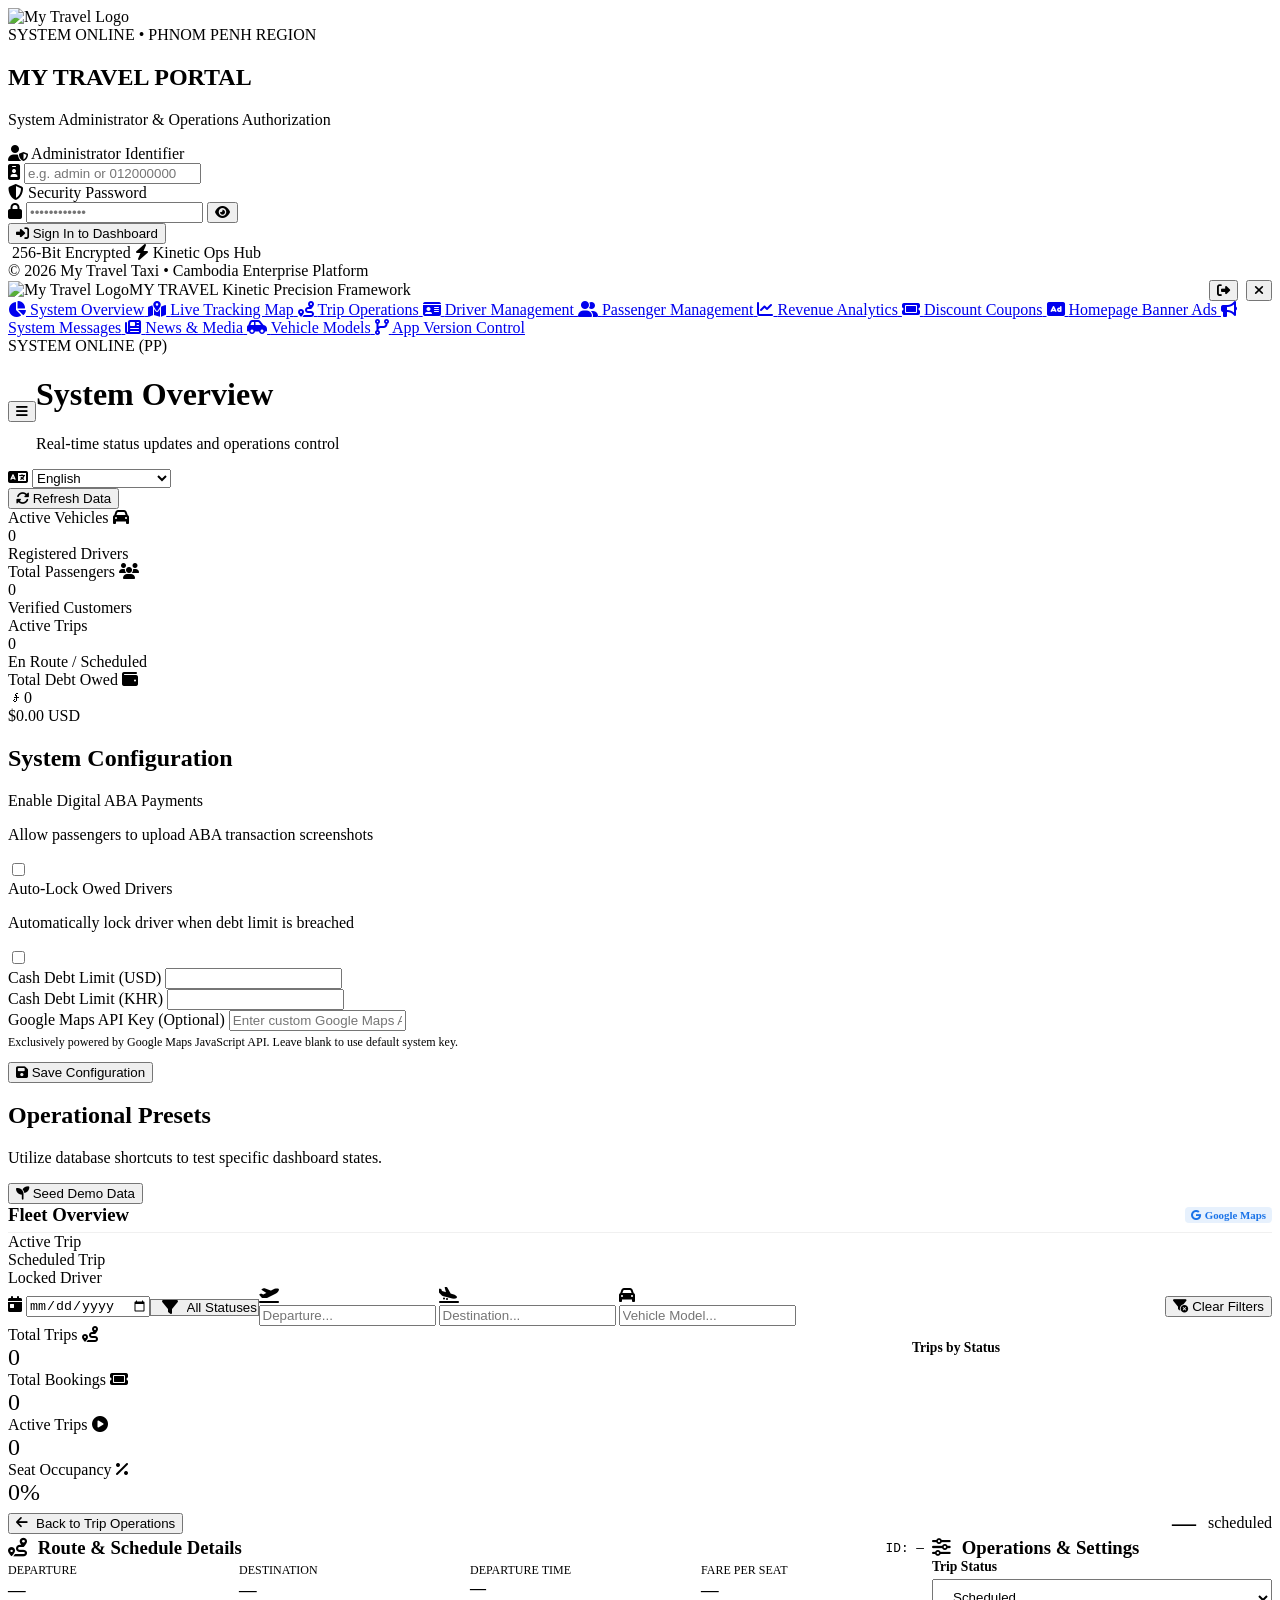
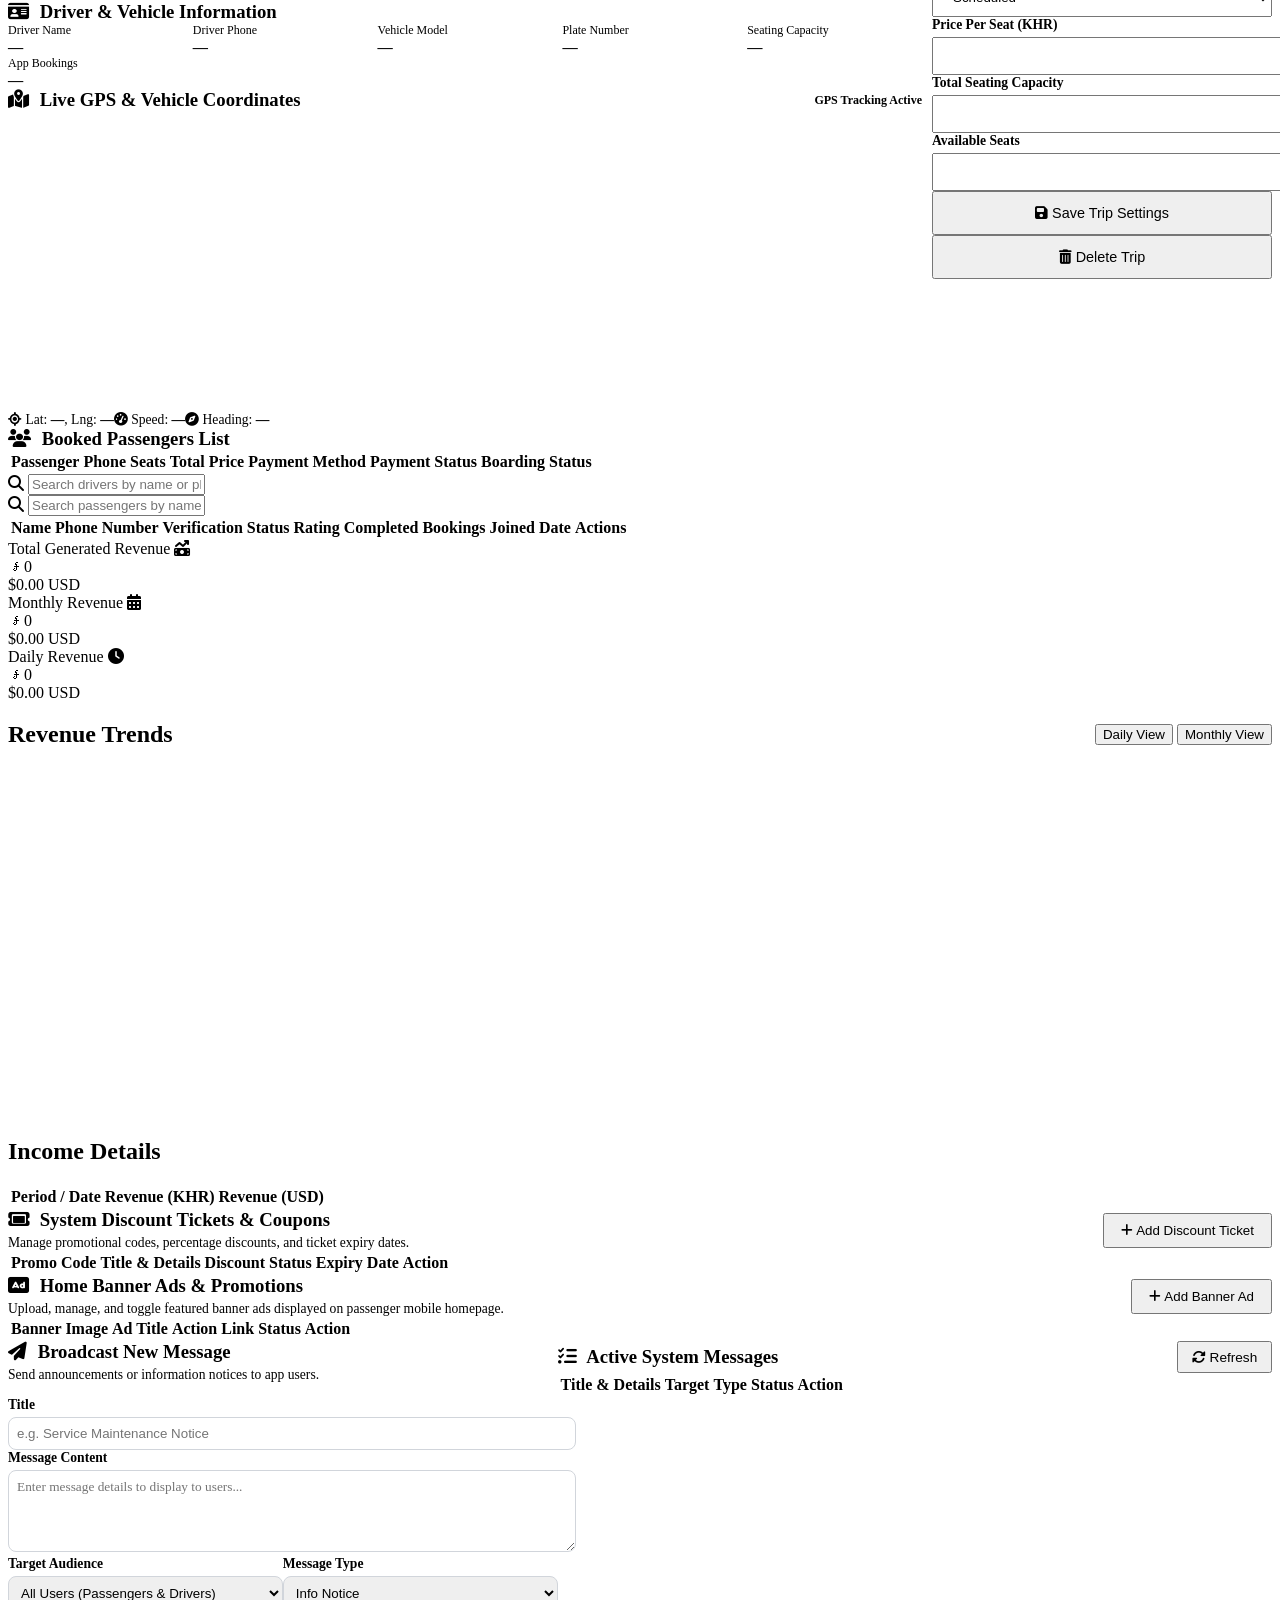
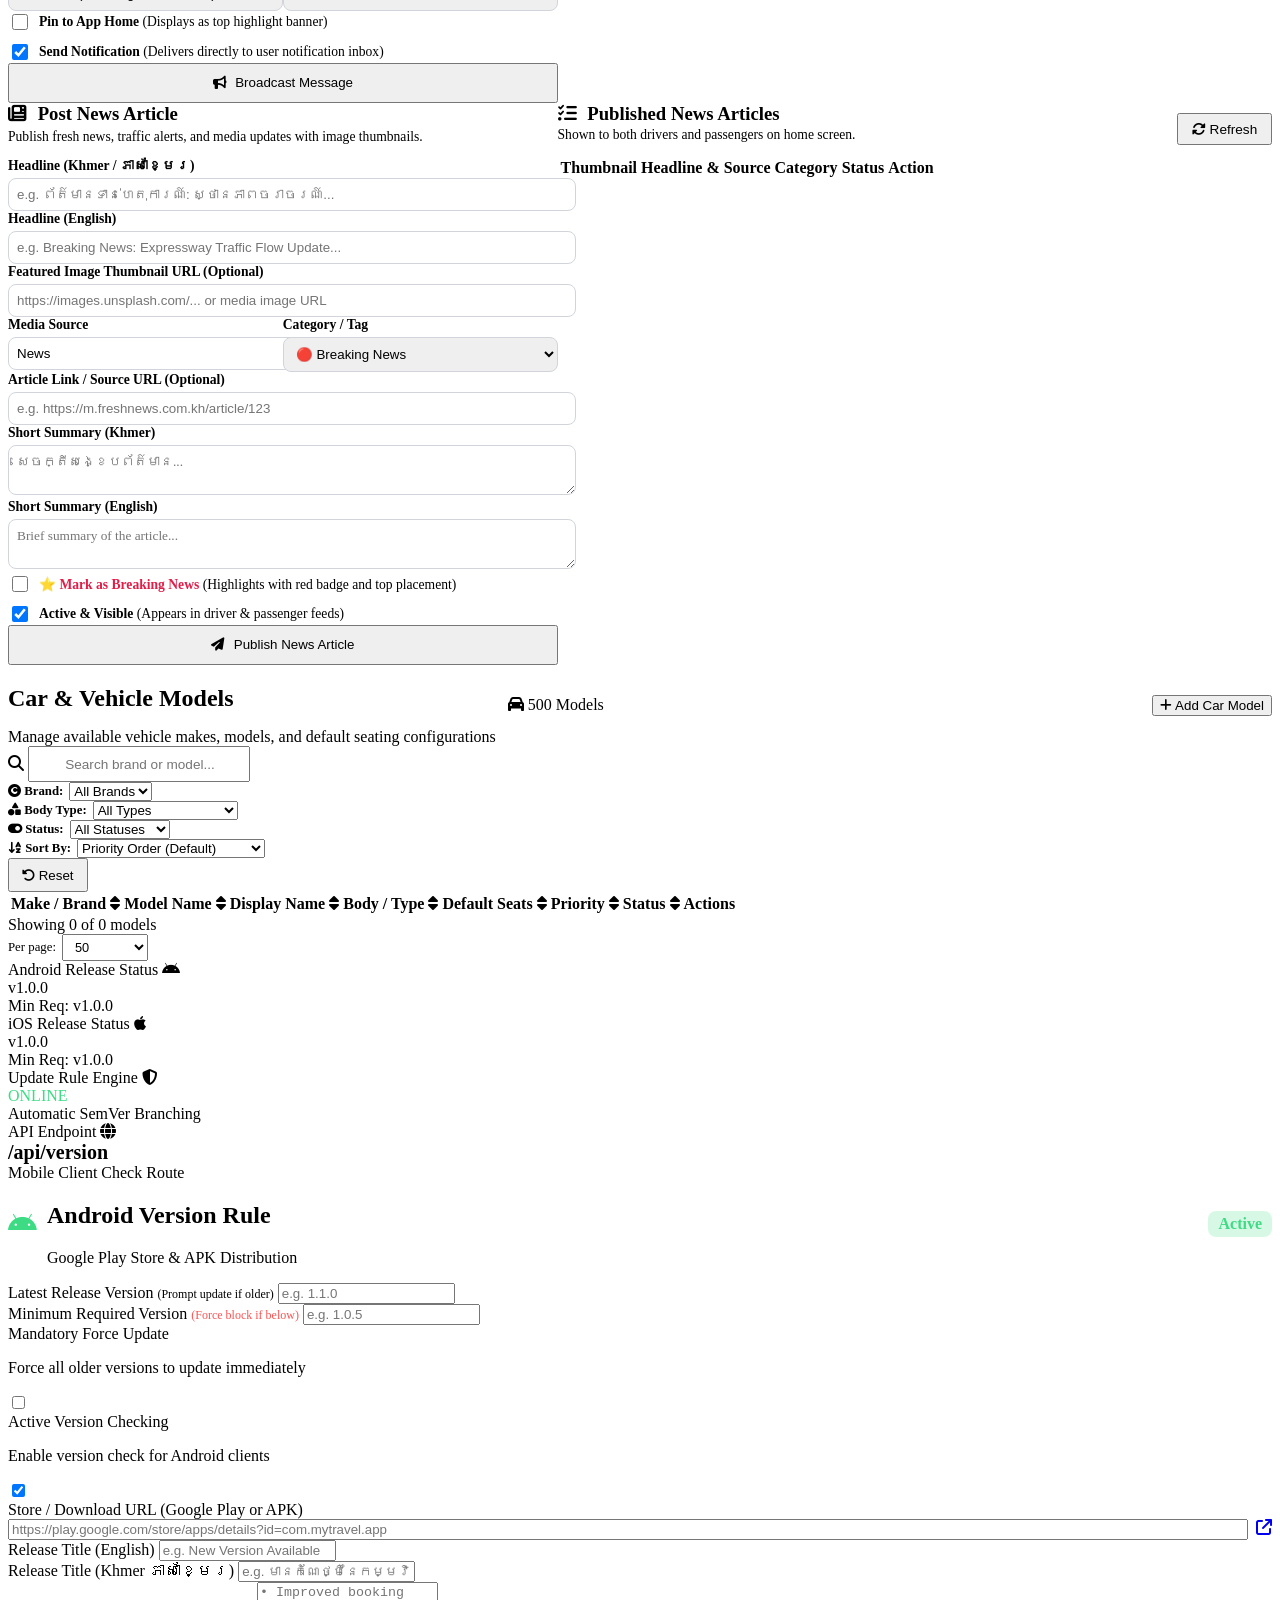
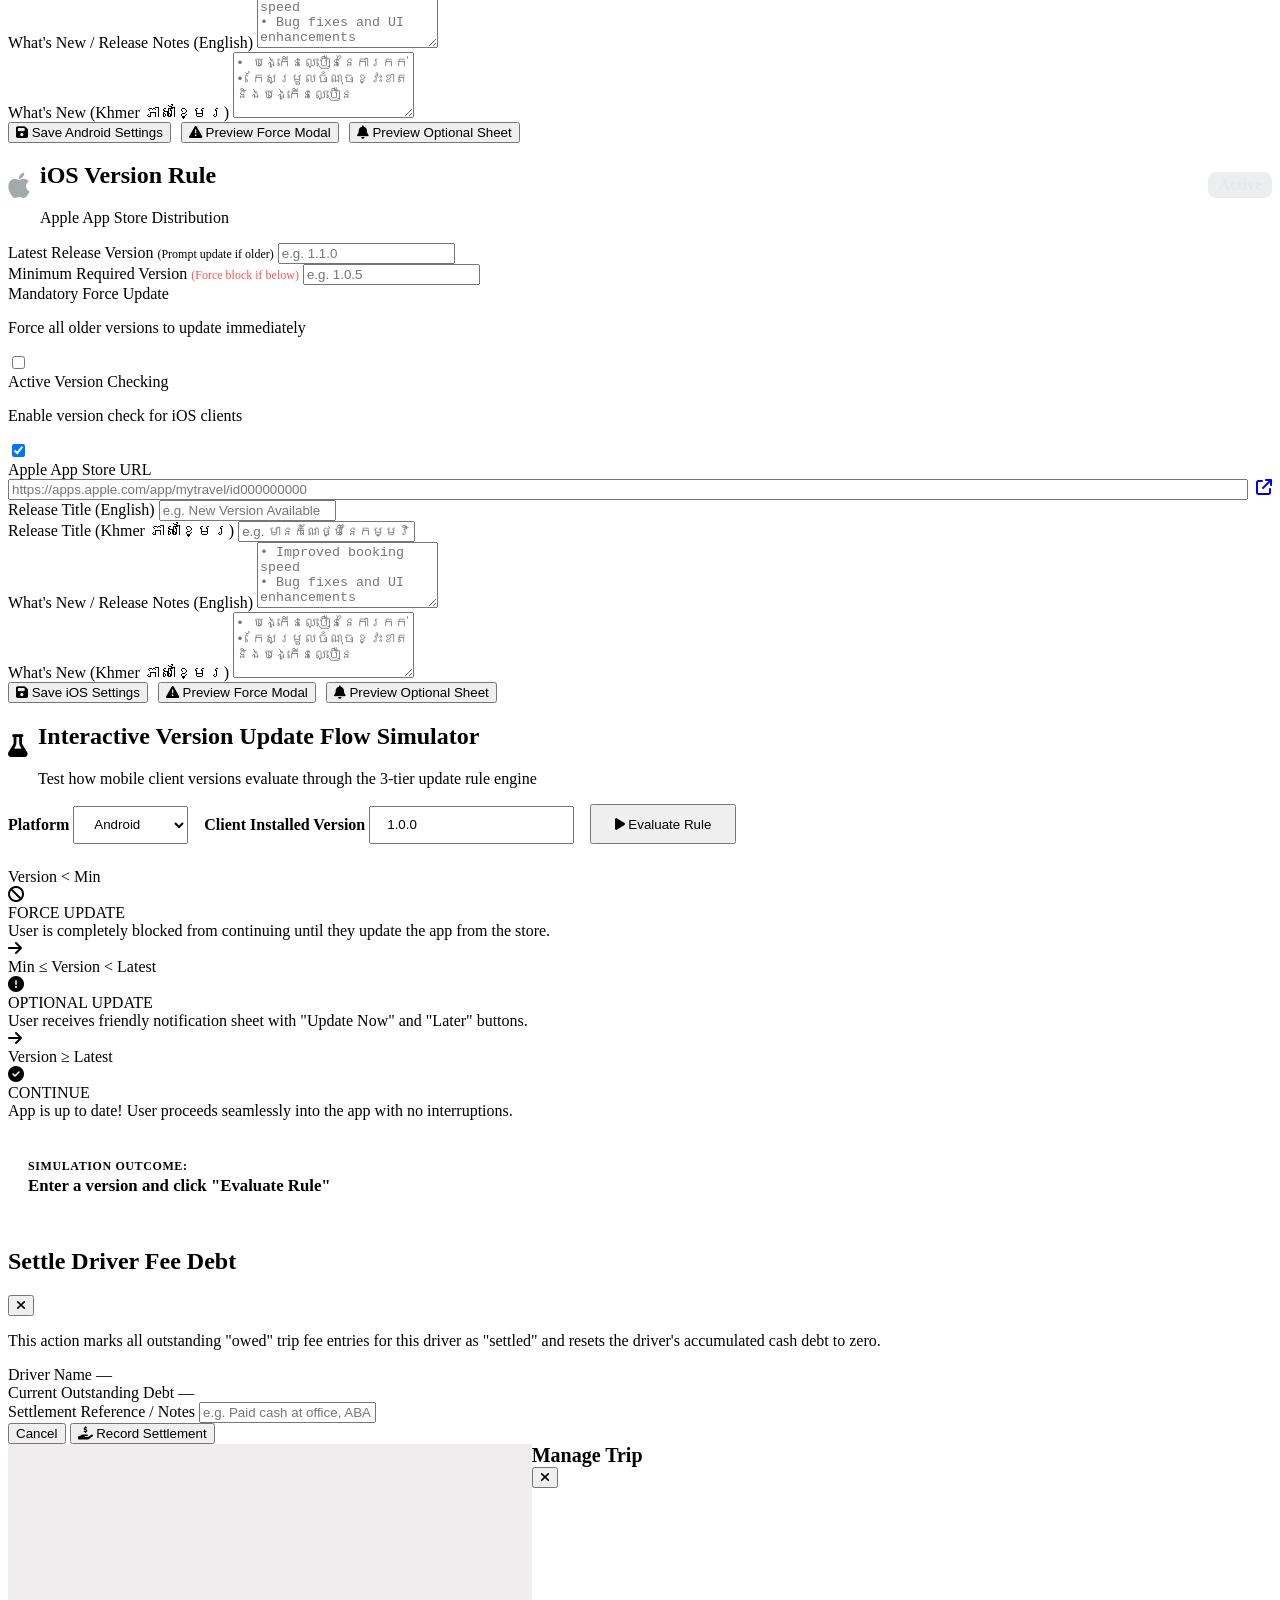
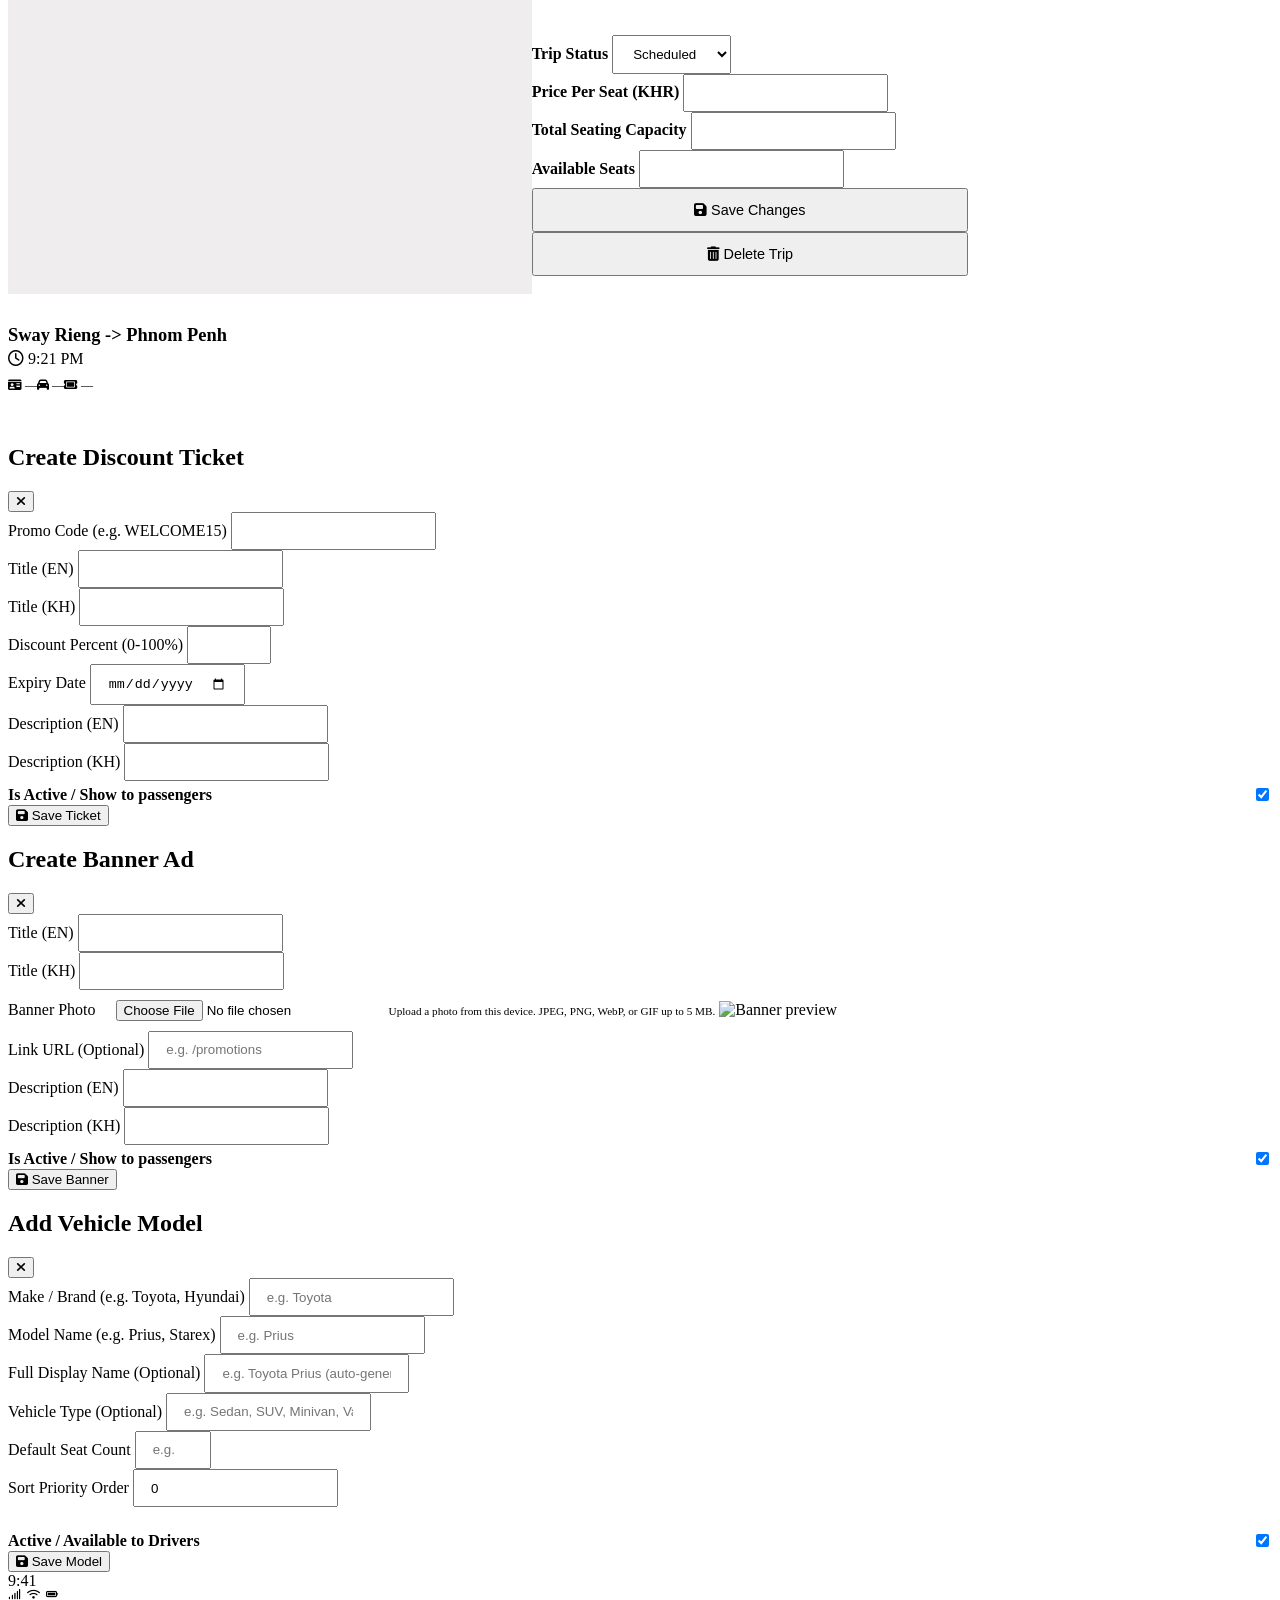
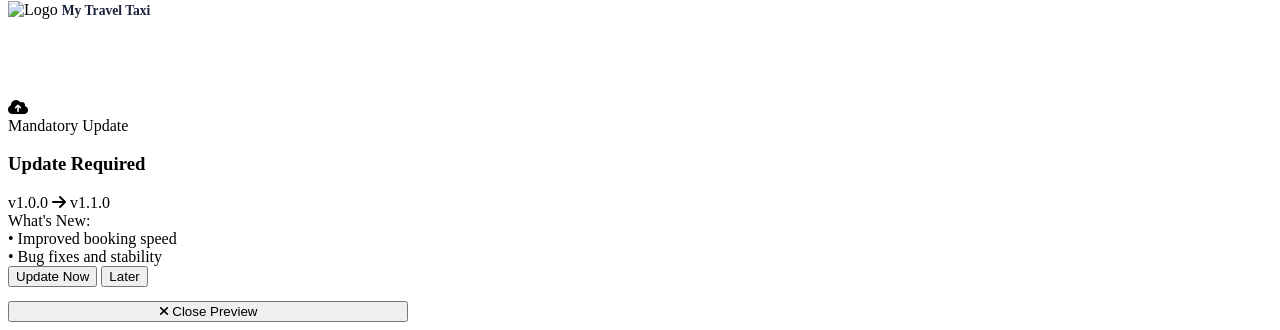
==== app/static/admin/index.html @ 1c46de70 "chore(admin): bump app.js version query to v=2.6 for cache busting" ====
<!DOCTYPE html>
<html lang="en">
<head>
    <meta charset="UTF-8">
    <meta name="viewport" content="width=device-width, initial-scale=1.0">
    <title data-i18n="doc_title">My Travel - Command Dashboard</title>
    <base href="/admin/mytravel/">
    <!-- Google Fonts -->
    <link rel="preconnect" href="https://fonts.googleapis.com">
    <link rel="preconnect" href="https://fonts.gstatic.com" crossorigin>
    <link href="https://fonts.googleapis.com/css2?family=Inter:wght@400;500;600&family=Manrope:wght@600;700;800&display=swap" rel="stylesheet">
    <!-- FontAwesome for Premium Icons -->
    <link rel="stylesheet" href="https://cdnjs.cloudflare.com/ajax/libs/font-awesome/6.4.0/css/all.min.css">
    <!-- Chart.js for High-end Revenue Graphs -->
    <script src="https://cdn.jsdelivr.net/npm/chart.js"></script>
    <!-- Custom CSS -->
    <link rel="stylesheet" href="css/styles.css?v=2.0">
</head>
<body>
    <!-- Admin Authentication Login Modal / Overlay -->
    <div id="admin-login-screen" class="admin-login-overlay">
        <!-- Ambient Glowing Aura Orbs & Grid Background -->
        <div class="login-bg-glow login-glow-1"></div>
        <div class="login-bg-glow login-glow-2"></div>
        <div class="login-bg-grid"></div>

        <div class="admin-login-card">
            <!-- Top Accent Glow Stripe -->
            <div class="login-card-top-accent"></div>

            <div class="admin-login-header">
                <div class="admin-logo-halo">
                    <img src="assets/logo.png" alt="My Travel Logo" class="admin-login-logo">
                </div>
                <div class="login-system-pill">
                    <span class="system-status-pulse"></span>
                    <span class="system-status-text">SYSTEM ONLINE &bull; PHNOM PENH REGION</span>
                </div>
                <h2 class="admin-login-title">MY TRAVEL <span class="accent-gold">PORTAL</span></h2>
                <p class="admin-login-subtitle">System Administrator &amp; Operations Authorization</p>
            </div>

            <form id="admin-login-form" novalidate>
                <div id="admin-login-error" class="admin-login-error" style="display: none;">
                    <i class="fa-solid fa-triangle-exclamation"></i>
                    <span id="admin-login-error-msg"></span>
                </div>

                <div class="login-field-group mb-3">
                    <label for="admin-user-input" class="login-field-label">
                        <i class="fa-solid fa-user-shield"></i> Administrator Identifier
                    </label>
                    <div class="login-input-wrapper">
                        <span class="input-leading-icon"><i class="fa-solid fa-id-badge"></i></span>
                        <input type="text" id="admin-user-input" class="form-control login-input" placeholder="e.g. admin or 012000000" autocomplete="username" required>
                    </div>
                </div>

                <div class="login-field-group mb-4">
                    <label for="admin-pass-input" class="login-field-label">
                        <i class="fa-solid fa-shield-halved"></i> Security Password
                    </label>
                    <div class="login-input-wrapper">
                        <span class="input-leading-icon"><i class="fa-solid fa-lock"></i></span>
                        <input type="password" id="admin-pass-input" class="form-control login-input" placeholder="••••••••••••" autocomplete="current-password" required>
                        <button type="button" class="btn-toggle-password" id="btn-toggle-pass" aria-label="Toggle password visibility" title="Show / Hide Password">
                            <i class="fa-solid fa-eye" id="pass-visibility-icon"></i>
                        </button>
                    </div>
                    <div id="admin-caps-warning" class="caps-lock-warning" style="display: none;">
                        <i class="fa-solid fa-arrow-up-from-bracket"></i> Caps Lock is active
                    </div>
                </div>

                <button type="submit" class="btn btn-admin-login-submit w-100" id="btn-admin-login">
                    <span class="btn-login-content">
                        <i class="fa-solid fa-right-to-bracket"></i>
                        <span>Sign In to Dashboard</span>
                    </span>
                    <span class="btn-login-spinner" style="display: none;">
                        <i class="fa-solid fa-circle-notch fa-spin"></i>
                        <span>Authenticating...</span>
                    </span>
                </button>
            </form>

            <div class="admin-login-footer">
                <div class="login-security-badges">
                    <span class="sec-badge"><i class="fa-solid fa-shield-check"></i> 256-Bit Encrypted</span>
                    <span class="sec-badge"><i class="fa-solid fa-bolt"></i> Kinetic Ops Hub</span>
                </div>
                <div class="login-footer-copy">
                    <span>&copy; 2026 My Travel Taxi</span> &bull; <span>Cambodia Enterprise Platform</span>
                </div>
            </div>
        </div>
    </div>

    <div class="app-layout">
        <aside class="sidebar" id="app-sidebar">
            <div class="sidebar-brand" style="display: flex; align-items: center; justify-content: space-between; width: 100%;">
                <div style="display: flex; align-items: center; gap: var(--spacing-sm);">
                    <img src="assets/logo.png" alt="My Travel Logo" class="brand-logo">
                    <div class="brand-text">
                        <span class="brand-title" data-i18n="brand_title">MY TRAVEL</span>
                        <span class="brand-subtitle" data-i18n="brand_subtitle">Kinetic Precision Framework</span>
                    </div>
                </div>
                <div style="display: flex; align-items: center; gap: 0.5rem;">
                    <button id="btn-admin-logout" class="sidebar-logout-btn" title="Sign Out">
                        <i class="fa-solid fa-right-from-bracket"></i>
                    </button>
                    <button class="sidebar-close-btn" id="btn-close-sidebar" aria-label="Close menu">
                        <i class="fa-solid fa-xmark"></i>
                    </button>
                </div>
            </div>
            
            <nav class="sidebar-nav">
                <a href="#overview" class="nav-item active" data-tab="overview">
                    <i class="fa-solid fa-chart-pie nav-icon"></i>
                    <span data-i18n="nav_overview">System Overview</span>

                </a>
                <a href="#map" class="nav-item" data-tab="map">
                    <i class="fa-solid fa-map-location-dot nav-icon"></i>
                    <span data-i18n="nav_map">Live Tracking Map</span>
                </a>
                <a href="#trips" class="nav-item" data-tab="trips">
                    <i class="fa-solid fa-route nav-icon"></i>
                    <span data-i18n="nav_trips">Trip Operations</span>
                </a>
                <a href="#drivers" class="nav-item" data-tab="drivers">
                    <i class="fa-solid fa-id-card nav-icon"></i>
                    <span data-i18n="nav_drivers">Driver Management</span>
                </a>
                <a href="#passengers" class="nav-item" data-tab="passengers">
                    <i class="fa-solid fa-user-group nav-icon"></i>
                    <span data-i18n="nav_passengers">Passenger Management</span>
                </a>
                <a href="#revenue" class="nav-item" data-tab="revenue">
                    <i class="fa-solid fa-chart-line nav-icon"></i>
                    <span data-i18n="nav_revenue">Revenue Analytics</span>
                </a>
                <a href="#discounts" class="nav-item" data-tab="discounts">
                    <i class="fa-solid fa-ticket nav-icon"></i>
                    <span data-i18n="nav_discounts">Discount Coupons</span>
                </a>
                <a href="#ads" class="nav-item" data-tab="ads">
                    <i class="fa-solid fa-rectangle-ad nav-icon"></i>
                    <span data-i18n="nav_ads">Homepage Banner Ads</span>
                </a>
                <a href="#messages" class="nav-item" data-tab="messages">
                    <i class="fa-solid fa-bullhorn nav-icon"></i>
                    <span data-i18n="nav_messages">System Messages</span>
                </a>
                <a href="#news" class="nav-item" data-tab="news">
                    <i class="fa-solid fa-newspaper nav-icon"></i>
                    <span data-i18n="nav_news">News & Media</span>
                </a>
                <a href="#vehicle-models" class="nav-item" data-tab="vehicle-models">
                    <i class="fa-solid fa-car-side nav-icon"></i>
                    <span data-i18n="nav_vehicle_models">Vehicle Models</span>
                </a>
                <a href="#app-versions" class="nav-item" data-tab="app-versions">
                    <i class="fa-solid fa-code-branch nav-icon"></i>
                    <span data-i18n="nav_app_versions">App Version Control</span>
                </a>
            </nav>

            <div class="sidebar-footer">
                <div class="system-status">
                    <span class="status-indicator online"></span>
                    <span data-i18n="system_online">SYSTEM ONLINE (PP)</span>
                </div>
            </div>
        </aside>

        <!-- Main Content Area -->
        <main class="main-content">
            <!-- Header -->
            <header class="content-header">
                <div class="header-title-area" style="display: flex; align-items: center; gap: var(--spacing-md);">
                    <button id="sidebar-toggle" class="sidebar-toggle-btn" aria-label="Toggle Navigation Menu">
                        <i class="fa-solid fa-bars"></i>
                    </button>
                    <div>
                        <h1 id="page-title" data-i18n="title_overview">System Overview</h1>
                        <p class="header-subtitle" id="page-subtitle" data-i18n="subtitle_overview">Real-time status updates and operations control</p>
                    </div>
                </div>
                <div class="header-actions">
                    <!-- Translate Dropdown -->
                    <div class="lang-selector-wrap">
                        <i class="fa-solid fa-language lang-icon"></i>
                        <select id="lang-select" class="lang-select">
                            <option value="en">English</option>
                            <option value="km">ភាសាខ្មែរ (Khmer)</option>
                        </select>
                    </div>
                    <button class="btn btn-secondary" id="btn-refresh-all">
                        <i class="fa-solid fa-rotate"></i> <span data-i18n="btn_refresh">Refresh Data</span>
                    </button>
                </div>
            </header>

            <!-- Tab: Overview -->
            <section id="tab-overview" class="tab-pane active">
                <div class="kpi-grid">
                    <div class="kpi-card gradient-card">
                        <div class="kpi-card-header">
                            <span class="kpi-label" data-i18n="kpi_active_vehicles">Active Vehicles</span>
                            <i class="fa-solid fa-car kpi-icon"></i>
                        </div>
                        <div class="kpi-value" id="kpi-total-drivers">0</div>
                        <div class="kpi-meta" data-i18n="kpi_registered_drivers">Registered Drivers</div>
                    </div>
                    <div class="kpi-card">
                        <div class="kpi-card-header">
                            <span class="kpi-label" data-i18n="kpi_total_passengers">Total Passengers</span>
                            <i class="fa-solid fa-users kpi-icon"></i>
                        </div>
                        <div class="kpi-value" id="kpi-total-passengers">0</div>
                        <div class="kpi-meta" data-i18n="kpi_verified_customers">Verified Customers</div>
                    </div>
                    <div class="kpi-card">
                        <div class="kpi-card-header">
                            <span class="kpi-label" data-i18n="kpi_active_trips">Active Trips</span>
                            <i class="fa-solid fa-route-highway kpi-icon"></i>
                        </div>
                        <div class="kpi-value" id="kpi-active-trips">0</div>
                        <div class="kpi-meta" data-i18n="kpi_trip_sub">En Route / Scheduled</div>
                    </div>
                    <div class="kpi-card">
                        <div class="kpi-card-header">
                            <span class="kpi-label" data-i18n="kpi_debt_owed">Total Debt Owed</span>
                            <i class="fa-solid fa-wallet kpi-icon"></i>
                        </div>
                        <div class="kpi-value" id="kpi-total-owed">៛0</div>
                        <div class="kpi-meta" id="kpi-total-owed-usd">$0.00 USD</div>
                    </div>
                </div>

                <div class="layout-grid">
                    <!-- Global Configuration Card -->
                    <div class="content-card col-span-2">
                        <div class="card-header">
                            <h2 class="headline-sm" data-i18n="config_title">System Configuration</h2>
                        </div>
                        <form id="settings-form" class="settings-form">
                            <div class="form-row">
                                <div class="form-group toggle-group">
                                    <div class="toggle-label-wrap">
                                        <label for="enable_digital_payment" data-i18n="config_enable_digital">Enable Digital ABA Payments</label>
                                        <p class="input-desc" data-i18n="config_enable_digital_desc">Allow passengers to upload ABA transaction screenshots</p>
                                    </div>
                                    <label class="switch">
                                        <input type="checkbox" id="enable_digital_payment">
                                        <span class="slider round"></span>
                                    </label>
                                </div>
                                <div class="form-group toggle-group">
                                    <div class="toggle-label-wrap">
                                        <label for="auto_lock_on_limit" data-i18n="config_auto_lock">Auto-Lock Owed Drivers</label>
                                        <p class="input-desc" data-i18n="config_auto_lock_desc">Automatically lock driver when debt limit is breached</p>
                                    </div>
                                    <label class="switch">
                                        <input type="checkbox" id="auto_lock_on_limit">
                                        <span class="slider round"></span>
                                    </label>
                                </div>
                            </div>
                            <div class="form-row">
                                <div class="form-group">
                                    <label for="driver_cash_debt_limit_usd" data-i18n="config_limit_usd">Cash Debt Limit (USD)</label>
                                    <input type="number" step="0.5" id="driver_cash_debt_limit_usd" required>
                                </div>
                                <div class="form-group">
                                    <label for="driver_cash_debt_limit_khr" data-i18n="config_limit_khr">Cash Debt Limit (KHR)</label>
                                    <input type="number" id="driver_cash_debt_limit_khr" required>
                                </div>
                            </div>
                            <div class="form-row">
                                <div class="form-group" style="flex: 1;">
                                    <label for="google_maps_api_key">Google Maps API Key (Optional)</label>
                                    <input type="password" id="google_maps_api_key" placeholder="Enter custom Google Maps API key (leave blank to use default)" autocomplete="off">
                                    <p class="input-desc" style="font-size: 0.75rem; color: var(--color-text-secondary); margin-top: 4px;">Exclusively powered by Google Maps JavaScript API. Leave blank to use default system key.</p>
                                </div>
                            </div>
                            <div class="form-actions">
                                <button type="submit" class="btn btn-primary" id="btn-save-settings">
                                    <i class="fa-solid fa-save"></i> <span data-i18n="config_save">Save Configuration</span>
                                </button>
                            </div>
                        </form>
                    </div>

                    <!-- Quick Tools Card -->
                    <div class="content-card">
                        <div class="card-header">
                            <h2 class="headline-sm" data-i18n="preset_title">Operational Presets</h2>
                        </div>
                        <div class="quick-tools-body">
                            <p class="body-md" data-i18n="preset_desc">Utilize database shortcuts to test specific dashboard states.</p>
                            <div class="tool-buttons">
                                <button class="btn btn-preset" id="btn-seed-demo">
                                    <i class="fa-solid fa-seedling"></i> <span data-i18n="preset_btn">Seed Demo Data</span>
                                </button>
                                <div class="preset-status" id="preset-status"></div>
                            </div>
                        </div>
                    </div>
                </div>
            </section>

            <!-- Tab: Live Map -->
            <section id="tab-map" class="tab-pane">
                <div class="map-container-wrap">
                    <div id="fleet-map"></div>
                    <div class="map-overlay">
                        <div style="display: flex; justify-content: space-between; align-items: center; border-bottom: 1px solid rgba(0,0,0,0.06); padding-bottom: 6px;">
                            <h3 data-i18n="map_overview_label" style="margin: 0;">Fleet Overview</h3>
                            <span style="font-size: 0.68rem; font-weight: 700; color: #1a73e8; display: inline-flex; align-items: center; gap: 4px; background: rgba(26,115,232,0.1); padding: 2px 6px; border-radius: 4px;">
                                <i class="fa-brands fa-google"></i> Google Maps
                            </span>
                        </div>
                        <div class="map-legend">
                            <div class="legend-item">
                                <span class="legend-marker marker-active"></span>
                                <span data-i18n="map_active_trip">Active Trip</span>
                            </div>
                            <div class="legend-item">
                                <span class="legend-marker marker-scheduled"></span>
                                <span data-i18n="map_scheduled_trip">Scheduled Trip</span>
                            </div>
                            <div class="legend-item">
                                <span class="legend-marker marker-locked"></span>
                                <span data-i18n="map_locked_driver">Locked Driver</span>
                            </div>
                        </div>
                    </div>
                </div>
            </section>

            <!-- Tab: Trip Operations -->
            <section id="tab-trips" class="tab-pane">
                <!-- Filters Bar -->
                <div class="search-bar-container" style="display: flex; flex-wrap: wrap; gap: var(--spacing-md); align-items: center; background-color: var(--color-surface-lowest); padding: var(--spacing-md); border-radius: var(--radius-xl);">
                    <div class="search-input-wrap" style="max-width: 160px; margin-bottom: 0;">
                        <i class="fa-solid fa-calendar-day search-icon"></i>
                        <input type="date" id="trip-date-filter" class="search-input">
                    </div>
                    <div class="search-input-wrap" style="max-width: 180px; margin-bottom: 0; position: relative;">
                        <select id="trip-status-filter" class="search-input" style="padding-left: 2.2rem; cursor: pointer; -webkit-appearance: none; appearance: none;">
                            <option value="" data-i18n="filter_status_all">All Statuses</option>
                            <option value="scheduled" data-i18n="filter_status_scheduled">Scheduled</option>
                            <option value="active" data-i18n="filter_status_active">Active</option>
                            <option value="completed" data-i18n="filter_status_completed">Completed</option>
                            <option value="cancelled" data-i18n="filter_status_cancelled">Cancelled</option>
                        </select>
                        <i class="fa-solid fa-filter search-icon" style="position: absolute; left: 12px; top: 50%; transform: translateY(-50%); pointer-events: none;"></i>
                    </div>
                    <div class="search-input-wrap custom-select-wrap" style="max-width: 180px; margin-bottom: 0;">
                        <i class="fa-solid fa-plane-departure search-icon"></i>
                        <input type="text" id="trip-departure-filter" class="search-input select-search-input" placeholder="Departure..." data-i18n-placeholder="filter_dep_placeholder" autocomplete="off">
                        <div id="departure-dropdown-list" class="custom-dropdown-list"></div>
                    </div>
                    <div class="search-input-wrap custom-select-wrap" style="max-width: 180px; margin-bottom: 0;">
                        <i class="fa-solid fa-plane-arrival search-icon"></i>
                        <input type="text" id="trip-destination-filter" class="search-input select-search-input" placeholder="Destination..." data-i18n-placeholder="filter_dest_placeholder" autocomplete="off">
                        <div id="destination-dropdown-list" class="custom-dropdown-list"></div>
                    </div>
                    <div class="search-input-wrap" style="max-width: 170px; margin-bottom: 0;">
                        <i class="fa-solid fa-car search-icon"></i>
                        <input type="text" id="trip-vehicle-filter" class="search-input" placeholder="Vehicle Model..." data-i18n-placeholder="filter_vehicle_placeholder">
                    </div>
                    <button class="btn btn-secondary" id="btn-clear-date-filter" style="margin-left: auto;">
                        <i class="fa-solid fa-filter-circle-xmark"></i> <span data-i18n="trip_clear_filter">Clear Filters</span>
                    </button>
                </div>

                <!-- Analysis Summary Area -->
                <div class="trips-analytics-container" style="display: grid; grid-template-columns: 1fr 360px; gap: var(--spacing-md); margin-top: var(--spacing-sm);">
                    <!-- Mini KPI grid -->
                    <div class="kpi-grid" style="grid-template-columns: repeat(2, 1fr); gap: var(--spacing-sm); margin-bottom: 0;">
                        <div class="kpi-card" style="padding: var(--spacing-md);">
                            <div class="kpi-header" style="margin-bottom: var(--spacing-xs);">
                                <span class="kpi-title" data-i18n="kpi_total_trips">Total Trips</span>
                                <i class="fa-solid fa-route kpi-icon" style="font-size: 1rem;"></i>
                            </div>
                            <div class="kpi-value" id="kpi-trips-total" style="font-size: 1.5rem;">0</div>
                        </div>
                        <div class="kpi-card" style="padding: var(--spacing-md);">
                            <div class="kpi-header" style="margin-bottom: var(--spacing-xs);">
                                <span class="kpi-title" data-i18n="kpi_total_bookings">Total Bookings</span>
                                <i class="fa-solid fa-ticket kpi-icon" style="font-size: 1rem;"></i>
                            </div>
                            <div class="kpi-value" id="kpi-trips-bookings" style="font-size: 1.5rem;">0</div>
                        </div>
                        <div class="kpi-card" style="padding: var(--spacing-md);">
                            <div class="kpi-header" style="margin-bottom: var(--spacing-xs);">
                                <span class="kpi-title" data-i18n="kpi_active_trips">Active Trips</span>
                                <i class="fa-solid fa-circle-play kpi-icon" style="color: var(--color-success); font-size: 1rem;"></i>
                            </div>
                            <div class="kpi-value" id="kpi-trips-active" style="font-size: 1.5rem;">0</div>
                        </div>
                        <div class="kpi-card" style="padding: var(--spacing-md);">
                            <div class="kpi-header" style="margin-bottom: var(--spacing-xs);">
                                <span class="kpi-title" data-i18n="kpi_occupancy_rate">Seat Occupancy</span>
                                <i class="fa-solid fa-percent kpi-icon" style="font-size: 1rem;"></i>
                            </div>
                            <div class="kpi-value" id="kpi-trips-occupancy" style="font-size: 1.5rem;">0%</div>
                        </div>
                    </div>
                    <!-- Chart card -->
                    <div class="content-card" style="display: flex; flex-direction: column; justify-content: center; padding: var(--spacing-md);">
                        <div class="card-header" style="padding-bottom: var(--spacing-xs); margin-bottom: var(--spacing-xs);">
                            <h3 class="headline-sm" style="font-size: 0.85rem;" data-i18n="chart_trips_status">Trips by Status</h3>
                        </div>
                        <div style="position: relative; height: 140px; width: 100%;">
                            <canvas id="trips-status-chart"></canvas>
                        </div>
                    </div>
                </div>

                <div class="trips-section-body">
                    <div id="trips-by-day-list" class="trips-by-day-list">
                        <!-- Group blocks dynamically rendered by JS -->
                    </div>
                </div>
            </section>

            <!-- Tab: Dedicated Trip Detail Page View -->
            <section id="tab-trip-detail" class="tab-pane">
                <div class="trip-detail-header-bar" style="display: flex; justify-content: space-between; align-items: center; flex-wrap: wrap; gap: var(--spacing-md); margin-bottom: var(--spacing-md); background: var(--color-surface-lowest); padding: var(--spacing-md); border-radius: var(--radius-xl);">
                    <button class="btn btn-secondary" id="btn-back-to-trips" style="display: flex; align-items: center; gap: 8px;">
                        <i class="fa-solid fa-arrow-left"></i> <span>Back to Trip Operations</span>
                    </button>
                    <div style="display: flex; align-items: center; gap: 12px; flex-wrap: wrap;">
                        <h2 id="page-trip-route-title" class="headline-md" style="margin:0; font-family: var(--font-display); font-weight: 800; color: var(--color-primary);">—</h2>
                        <span id="page-trip-status-badge" class="ticket-status-badge">scheduled</span>
                    </div>
                </div>

                <div class="trip-detail-page-grid" style="display: grid; grid-template-columns: 1fr 340px; gap: var(--spacing-lg); align-items: start;">
                    <!-- Left Main Column: Full Details & Live Map -->
                    <div style="display: flex; flex-direction: column; gap: var(--spacing-md);">
                        
                        <!-- Route & Time Card -->
                        <div class="content-card">
                            <div class="card-header" style="display: flex; justify-content: space-between; align-items: center; margin-bottom: var(--spacing-md);">
                                <h3 class="headline-sm" style="margin: 0; color: var(--color-primary);">
                                    <i class="fa-solid fa-route" style="margin-right: 6px;"></i> Route & Schedule Details
                                </h3>
                                <span id="page-trip-id-badge" style="font-size: 0.8rem; font-family: monospace; background: var(--color-surface-container); padding: 4px 8px; border-radius: 6px; color: var(--color-text-secondary);">ID: —</span>
                            </div>
                            <div class="trip-detail-metrics-row" style="display: grid; grid-template-columns: repeat(auto-fit, minmax(140px, 1fr)); gap: var(--spacing-md);">
                                <div class="metric-box">
                                    <span class="metric-lbl" style="font-size: 0.75rem; color: var(--color-text-secondary); text-transform: uppercase;">Departure</span>
                                    <span class="metric-val" id="page-dep-province" style="font-weight: 800; font-size: 1.1rem; display: block; margin-top: 2px;">—</span>
                                </div>
                                <div class="metric-box">
                                    <span class="metric-lbl" style="font-size: 0.75rem; color: var(--color-text-secondary); text-transform: uppercase;">Destination</span>
                                    <span class="metric-val" id="page-dest-province" style="font-weight: 800; font-size: 1.1rem; display: block; margin-top: 2px;">—</span>
                                </div>
                                <div class="metric-box">
                                    <span class="metric-lbl" style="font-size: 0.75rem; color: var(--color-text-secondary); text-transform: uppercase;">Departure Time</span>
                                    <span class="metric-val" id="page-dep-time" style="font-weight: 800; font-size: 1rem; display: block; margin-top: 2px;">—</span>
                                </div>
                                <div class="metric-box">
                                    <span class="metric-lbl" style="font-size: 0.75rem; color: var(--color-text-secondary); text-transform: uppercase;">Fare Per Seat</span>
                                    <span class="metric-val" id="page-price-per-seat" style="font-weight: 800; font-size: 1.1rem; color: var(--color-primary); display: block; margin-top: 2px;">—</span>
                                </div>
                            </div>
                        </div>

                        <!-- Driver & Vehicle Card -->
                        <div class="content-card">
                            <div class="card-header" style="margin-bottom: var(--spacing-md);">
                                <h3 class="headline-sm" style="margin: 0; color: var(--color-primary);">
                                    <i class="fa-solid fa-id-card" style="margin-right: 6px;"></i> Driver & Vehicle Information
                                </h3>
                            </div>
                            <div class="trip-info-grid" style="display: grid; grid-template-columns: repeat(auto-fit, minmax(180px, 1fr)); gap: var(--spacing-md);">
                                <div class="info-block">
                                    <span class="info-label" style="font-size: 0.75rem; color: var(--color-text-secondary); display: block;">Driver Name</span>
                                    <span class="info-value" id="page-driver-name" style="font-weight: 700; font-size: 0.95rem;">—</span>
                                </div>
                                <div class="info-block">
                                    <span class="info-label" style="font-size: 0.75rem; color: var(--color-text-secondary); display: block;">Driver Phone</span>
                                    <span class="info-value" id="page-driver-phone" style="font-weight: 700; font-size: 0.95rem;">—</span>
                                </div>
                                <div class="info-block">
                                    <span class="info-label" style="font-size: 0.75rem; color: var(--color-text-secondary); display: block;">Vehicle Model</span>
                                    <span class="info-value" id="page-vehicle-model" style="font-weight: 700; font-size: 0.95rem;">—</span>
                                </div>
                                <div class="info-block">
                                    <span class="info-label" style="font-size: 0.75rem; color: var(--color-text-secondary); display: block;">Plate Number</span>
                                    <span class="info-value" id="page-vehicle-plate" style="font-weight: 700; font-size: 0.95rem;">—</span>
                                </div>
                                <div class="info-block">
                                    <span class="info-label" style="font-size: 0.75rem; color: var(--color-text-secondary); display: block;">Seating Capacity</span>
                                    <span class="info-value" id="page-seats-occupancy" style="font-weight: 700; font-size: 0.95rem;">—</span>
                                </div>
                                <div class="info-block">
                                    <span class="info-label" style="font-size: 0.75rem; color: var(--color-text-secondary); display: block;">App Bookings</span>
                                    <span class="info-value" id="page-bookings-count" style="font-weight: 700; font-size: 0.95rem;">—</span>
                                </div>
                            </div>
                        </div>

                        <!-- Live Tracking Map & GPS -->
                        <div class="content-card">
                            <div class="card-header" style="display: flex; justify-content: space-between; align-items: center; margin-bottom: var(--spacing-md);">
                                <h3 class="headline-sm" style="margin: 0; color: var(--color-primary);">
                                    <i class="fa-solid fa-map-location-dot" style="margin-right: 6px;"></i> Live GPS & Vehicle Coordinates
                                </h3>
                                <span class="badge" id="page-gps-status-badge" style="background: var(--color-success-container); color: var(--color-success); font-weight: 700; font-size: 0.75rem; padding: 4px 10px; border-radius: 20px;">GPS Tracking Active</span>
                            </div>
                            <div style="position: relative; height: 300px; width: 100%; border-radius: var(--radius-md); overflow: hidden; margin-bottom: var(--spacing-sm);">
                                <div id="page-trip-detail-map" style="width: 100%; height: 100%;"></div>
                            </div>
                            <div class="gps-telemetry-row" style="display: flex; flex-wrap: wrap; gap: var(--spacing-md); font-size: 0.85rem; color: var(--color-text-secondary); background: var(--color-surface-container-low); padding: var(--spacing-sm) var(--spacing-md); border-radius: var(--radius-md);">
                                <div><i class="fa-solid fa-location-crosshairs"></i> Lat: <strong id="page-gps-lat" style="color: var(--color-text);">—</strong>, Lng: <strong id="page-gps-lng" style="color: var(--color-text);">—</strong></div>
                                <div><i class="fa-solid fa-gauge-high"></i> Speed: <strong id="page-gps-speed" style="color: var(--color-text);">—</strong></div>
                                <div><i class="fa-solid fa-compass"></i> Heading: <strong id="page-gps-heading" style="color: var(--color-text);">—</strong></div>
                            </div>
                        </div>

                        <!-- Passenger Bookings List -->
                        <div class="content-card">
                            <div class="card-header" style="margin-bottom: var(--spacing-md);">
                                <h3 class="headline-sm" style="margin: 0; color: var(--color-primary);">
                                    <i class="fa-solid fa-users" style="margin-right: 6px;"></i> Booked Passengers List
                                </h3>
                            </div>
                            <div class="table-responsive">
                                <table class="data-table">
                                    <thead>
                                        <tr>
                                            <th>Passenger</th>
                                            <th>Phone</th>
                                            <th>Seats</th>
                                            <th>Total Price</th>
                                            <th>Payment Method</th>
                                            <th>Payment Status</th>
                                            <th>Boarding Status</th>
                                        </tr>
                                    </thead>
                                    <tbody id="page-trip-bookings-list">
                                        <!-- Rendered by JS -->
                                    </tbody>
                                </table>
                            </div>
                        </div>

                    </div>

                    <!-- Right Column: Admin Operations & Edit Panel -->
                    <div style="display: flex; flex-direction: column; gap: var(--spacing-md);">
                        
                        <div class="content-card" style="position: sticky; top: 90px;">
                            <div class="card-header" style="margin-bottom: var(--spacing-md);">
                                <h3 class="headline-sm" style="margin: 0; color: var(--color-primary);">
                                    <i class="fa-solid fa-sliders" style="margin-right: 6px;"></i> Operations & Settings
                                </h3>
                            </div>
                            <form id="page-trip-edit-form" style="display: flex; flex-direction: column; gap: var(--spacing-md);">
                                <input type="hidden" id="page-edit-trip-id">

                                <div class="form-group" style="margin-bottom: 0;">
                                    <label for="page-edit-trip-status" style="margin-bottom: 4px; font-weight: 700; display: block; font-size: 0.85rem;">Trip Status</label>
                                    <select id="page-edit-trip-status" class="search-input" style="padding: 0.6rem 1rem; cursor: pointer; width: 100%;">
                                        <option value="scheduled">Scheduled</option>
                                        <option value="active">Active</option>
                                        <option value="completed">Completed</option>
                                        <option value="cancelled">Cancelled</option>
                                    </select>
                                </div>

                                <div class="form-group" style="margin-bottom: 0;">
                                    <label for="page-edit-trip-price" style="margin-bottom: 4px; font-weight: 700; display: block; font-size: 0.85rem;">Price Per Seat (KHR)</label>
                                    <input type="number" id="page-edit-trip-price" class="search-input" style="padding: 0.6rem 1rem; width: 100%;" required>
                                </div>

                                <div class="form-group" style="margin-bottom: 0;">
                                    <label for="page-edit-trip-total-seats" style="margin-bottom: 4px; font-weight: 700; display: block; font-size: 0.85rem;">Total Seating Capacity</label>
                                    <input type="number" id="page-edit-trip-total-seats" class="search-input" style="padding: 0.6rem 1rem; width: 100%;" required>
                                </div>

                                <div class="form-group" style="margin-bottom: 0;">
                                    <label for="page-edit-trip-avail-seats" style="margin-bottom: 4px; font-weight: 700; display: block; font-size: 0.85rem;">Available Seats</label>
                                    <input type="number" id="page-edit-trip-avail-seats" class="search-input" style="padding: 0.6rem 1rem; width: 100%;" required>
                                </div>

                                <div style="display: flex; flex-direction: column; gap: var(--spacing-xs); margin-top: var(--spacing-sm);">
                                    <button type="submit" class="btn btn-primary" style="width: 100%; padding: 0.75rem 1rem; font-size: 0.9rem;">
                                        <i class="fa-solid fa-save"></i> Save Trip Settings
                                    </button>
                                    <button type="button" class="btn btn-danger" id="page-btn-delete-trip" style="width: 100%; padding: 0.75rem 1rem; font-size: 0.9rem;">
                                        <i class="fa-solid fa-trash-can"></i> Delete Trip
                                    </button>
                                </div>
                            </form>
                        </div>

                    </div>
                </div>
            </section>

            <!-- Tab: Drivers -->
            <section id="tab-drivers" class="tab-pane">
                <div class="search-bar-container">
                    <div class="search-input-wrap">
                        <i class="fa-solid fa-magnifying-glass search-icon"></i>
                        <input type="text" id="search-drivers" class="search-input" placeholder="Search drivers by name or phone..." data-i18n-placeholder="search_drivers_placeholder">
                    </div>
                </div>

                <div class="drivers-grid" id="drivers-list">
                    <!-- Cards dynamically rendered by JS -->
                </div>
                <div class="pagination-container" id="drivers-pagination"></div>
            </section>

            <!-- Tab: Passengers -->
            <section id="tab-passengers" class="tab-pane">
                <div class="search-bar-container">
                    <div class="search-input-wrap">
                        <i class="fa-solid fa-magnifying-glass search-icon"></i>
                        <input type="text" id="search-passengers" class="search-input" placeholder="Search passengers by name or phone..." data-i18n-placeholder="search_passengers_placeholder">
                    </div>
                </div>

                <div class="passengers-list-wrap">
                    <table class="data-table">
                        <thead>
                            <tr>
                                <th data-i18n="table_name">Name</th>
                                <th data-i18n="table_phone">Phone Number</th>
                                <th data-i18n="table_verification">Verification Status</th>
                                <th data-i18n="table_rating">Rating</th>
                                <th data-i18n="table_bookings">Completed Bookings</th>
                                <th data-i18n="table_joined">Joined Date</th>
                                <th class="text-right" data-i18n="table_actions">Actions</th>
                            </tr>
                        </thead>
                        <tbody id="passengers-list">
                            <!-- Rows dynamically rendered by JS -->
                        </tbody>
                    </table>
                </div>
                <div class="pagination-container" id="passengers-pagination"></div>
            </section>

            <!-- Tab: Revenue Analytics -->
            <section id="tab-revenue" class="tab-pane">
                <!-- Mini KPIs -->
                <div class="kpi-grid">
                    <div class="kpi-card gradient-card">
                        <div class="kpi-card-header">
                            <span class="kpi-label" data-i18n="kpi_debt_owed">Total Generated Revenue</span>
                            <i class="fa-solid fa-money-bill-trend-up kpi-icon"></i>
                        </div>
                        <div class="kpi-value" id="kpi-rev-total">៛0</div>
                        <div class="kpi-meta" id="kpi-rev-total-usd">$0.00 USD</div>
                    </div>
                    <div class="kpi-card">
                        <div class="kpi-card-header">
                            <span class="kpi-label" data-i18n="kpi_monthly_revenue">Monthly Revenue</span>
                            <i class="fa-solid fa-calendar-days kpi-icon"></i>
                        </div>
                        <div class="kpi-value" id="kpi-rev-month">៛0</div>
                        <div class="kpi-meta" id="kpi-rev-month-usd">$0.00 USD</div>
                    </div>
                    <div class="kpi-card">
                        <div class="kpi-card-header">
                            <span class="kpi-label" data-i18n="kpi_daily_revenue">Daily Revenue</span>
                            <i class="fa-solid fa-clock kpi-icon"></i>
                        </div>
                        <div class="kpi-value" id="kpi-rev-today">៛0</div>
                        <div class="kpi-meta" id="kpi-rev-today-usd">$0.00 USD</div>
                    </div>
                </div>

                <!-- Chart Card -->
                <div class="content-card">
                    <div class="card-header" style="display: flex; justify-content: space-between; align-items: center;">
                        <h2 class="headline-sm" data-i18n="title_revenue">Revenue Trends</h2>
                        <div class="header-actions" style="gap: 5px;">
                            <button class="btn btn-chip success active" id="btn-chart-daily" data-i18n="chart_toggle_daily">Daily View</button>
                            <button class="btn btn-chip secondary" id="btn-chart-monthly" data-i18n="chart_toggle_monthly">Monthly View</button>
                        </div>
                    </div>
                    <div style="position: relative; height: 350px; width: 100%;">
                        <canvas id="revenue-chart"></canvas>
                    </div>
                </div>

                <!-- Data Grid Split -->
                <div class="layout-grid">
                    <div class="content-card col-span-2">
                        <div class="card-header">
                            <h2 class="headline-sm" data-i18n="nav_revenue">Income Details</h2>
                        </div>
                        <div class="passengers-list-wrap" style="max-height: 300px; overflow-y: auto;">
                            <table class="data-table">
                                <thead>
                                    <tr>
                                        <th data-i18n="table_period">Period / Date</th>
                                        <th class="text-right" data-i18n="table_revenue_khr">Revenue (KHR)</th>
                                        <th class="text-right" data-i18n="table_revenue_usd">Revenue (USD)</th>
                                    </tr>
                                </thead>
                                <tbody id="revenue-table-body">
                                    <!-- Rows populated by JS -->
                                </tbody>
                            </table>
                        </div>
                    </div>
                </div>
            </section>

            <!-- Tab: Discount Coupons -->
            <section id="tab-discounts" class="tab-pane">
                <div class="content-card" style="padding: var(--spacing-lg);">
                    <div style="display: flex; justify-content: space-between; align-items: center; margin-bottom: var(--spacing-md); flex-wrap: wrap; gap: var(--spacing-md);">
                        <div>
                            <h3 style="font-family: var(--font-display); font-weight:800; color: var(--color-primary); margin:0;">
                                <i class="fa-solid fa-ticket" style="margin-right: 6px;"></i> System Discount Tickets & Coupons
                            </h3>
                            <p style="margin: 4px 0 0 0; font-size: 0.85rem; color: var(--color-text-secondary);">Manage promotional codes, percentage discounts, and ticket expiry dates.</p>
                        </div>
                        <button class="btn btn-primary" id="btn-add-discount" style="padding: 0.5rem 1rem;">
                            <i class="fa-solid fa-plus"></i> Add Discount Ticket
                        </button>
                    </div>
                    
                    <div class="table-responsive" style="max-height: 600px; overflow-y: auto;">
                        <table class="data-table">
                            <thead>
                                <tr>
                                    <th>Promo Code</th>
                                    <th>Title & Details</th>
                                    <th>Discount</th>
                                    <th>Status</th>
                                    <th>Expiry Date</th>
                                    <th class="text-right">Action</th>
                                </tr>
                            </thead>
                            <tbody id="discounts-table-body">
                                <!-- Populated by JS -->
                            </tbody>
                        </table>
                    </div>
                </div>
            </section>

            <!-- Tab: Homepage Banner Ads -->
            <section id="tab-ads" class="tab-pane">
                <div class="content-card" style="padding: var(--spacing-lg);">
                    <div style="display: flex; justify-content: space-between; align-items: center; margin-bottom: var(--spacing-md); flex-wrap: wrap; gap: var(--spacing-md);">
                        <div>
                            <h3 style="font-family: var(--font-display); font-weight:800; color: var(--color-primary); margin:0;">
                                <i class="fa-solid fa-rectangle-ad" style="margin-right: 6px;"></i> Home Banner Ads & Promotions
                            </h3>
                            <p style="margin: 4px 0 0 0; font-size: 0.85rem; color: var(--color-text-secondary);">Upload, manage, and toggle featured banner ads displayed on passenger mobile homepage.</p>
                        </div>
                        <button class="btn btn-primary" id="btn-add-ad" style="padding: 0.5rem 1rem;">
                            <i class="fa-solid fa-plus"></i> Add Banner Ad
                        </button>
                    </div>
                    
                    <div class="table-responsive" style="max-height: 600px; overflow-y: auto;">
                        <table class="data-table">
                            <thead>
                                <tr>
                                    <th>Banner Image</th>
                                    <th>Ad Title</th>
                                    <th>Action Link</th>
                                    <th>Status</th>
                                    <th class="text-right">Action</th>
                                </tr>
                            </thead>
                            <tbody id="ads-table-body">
                                <!-- Populated by JS -->
                            </tbody>
                        </table>
                    </div>
                </div>
            </section>

            <!-- System Messages & Announcements Broadcast Tab -->
            <section id="tab-messages" class="tab-pane">
                <div style="display: grid; grid-template-columns: 1fr 1.3fr; gap: var(--spacing-lg); align-items: start;">
                    
                    <!-- Left Column: Create & Broadcast System Message Form -->
                    <div class="content-card" style="padding: var(--spacing-lg);">
                        <div style="margin-bottom: var(--spacing-md);">
                            <h3 style="font-family: var(--font-display); font-weight:800; color: var(--color-primary); margin:0;">
                                <i class="fa-solid fa-paper-plane" style="margin-right: 6px;"></i> Broadcast New Message
                            </h3>
                            <p style="font-size: 0.85rem; color: var(--color-text-secondary); margin-top: 4px;">Send announcements or information notices to app users.</p>
                        </div>
                        
                        <form id="form-create-message">
                            <div style="margin-bottom: var(--spacing-sm);">
                                <label style="display: block; font-size: 0.85rem; font-weight: 600; margin-bottom: 4px;">Title</label>
                                <input type="text" id="msg-title" class="form-control" placeholder="e.g. Service Maintenance Notice" required style="width: 100%; padding: 0.5rem; border-radius: 8px; border: 1px solid #d1d5db;">
                            </div>
                            
                            <div style="margin-bottom: var(--spacing-sm);">
                                <label style="display: block; font-size: 0.85rem; font-weight: 600; margin-bottom: 4px;">Message Content</label>
                                <textarea id="msg-body" class="form-control" rows="4" placeholder="Enter message details to display to users..." required style="width: 100%; padding: 0.5rem; border-radius: 8px; border: 1px solid #d1d5db; font-family: inherit;"></textarea>
                            </div>
                            
                            <div style="display: grid; grid-template-columns: 1fr 1fr; gap: var(--spacing-sm); margin-bottom: var(--spacing-sm);">
                                <div>
                                    <label style="display: block; font-size: 0.85rem; font-weight: 600; margin-bottom: 4px;">Target Audience</label>
                                    <select id="msg-target" class="form-control" style="width: 100%; padding: 0.5rem; border-radius: 8px; border: 1px solid #d1d5db;">
                                        <option value="all">All Users (Passengers & Drivers)</option>
                                        <option value="driver">Drivers Only</option>
                                        <option value="passenger">Passengers Only</option>
                                    </select>
                                </div>
                                <div>
                                    <label style="display: block; font-size: 0.85rem; font-weight: 600; margin-bottom: 4px;">Message Type</label>
                                    <select id="msg-type" class="form-control" style="width: 100%; padding: 0.5rem; border-radius: 8px; border: 1px solid #d1d5db;">
                                        <option value="info">Info Notice</option>
                                        <option value="warning">Warning Alert</option>
                                        <option value="announcement">Announcement</option>
                                        <option value="maintenance">Maintenance Notice</option>
                                    </select>
                                </div>
                            </div>
                            
                            <div style="margin-bottom: var(--spacing-md); display: flex; flex-direction: column; gap: 8px;">
                                <label style="display: flex; align-items: center; gap: 8px; font-size: 0.85rem; cursor: pointer;">
                                    <input type="checkbox" id="msg-pinned" style="width: 16px; height: 16px;">
                                    <span><strong>Pin to App Home</strong> (Displays as top highlight banner)</span>
                                </label>
                                <label style="display: flex; align-items: center; gap: 8px; font-size: 0.85rem; cursor: pointer;">
                                    <input type="checkbox" id="msg-broadcast" style="width: 16px; height: 16px;" checked>
                                    <span><strong>Send Notification</strong> (Delivers directly to user notification inbox)</span>
                                </label>
                            </div>
                            
                            <button type="submit" class="btn btn-primary" style="width: 100%; padding: 0.65rem;">
                                <i class="fa-solid fa-bullhorn" style="margin-right: 6px;"></i> Broadcast Message
                            </button>
                        </form>
                    </div>
                    
                    <!-- Right Column: System Messages List Table -->
                    <div class="content-card" style="padding: var(--spacing-lg);">
                        <div style="display: flex; justify-content: space-between; align-items: center; margin-bottom: var(--spacing-md);">
                            <h3 style="font-family: var(--font-display); font-weight:800; color: var(--color-primary); margin:0;">
                                <i class="fa-solid fa-list-check" style="margin-right: 6px;"></i> Active System Messages
                            </h3>
                            <button class="btn btn-secondary" id="btn-refresh-messages" style="padding: 0.4rem 0.8rem; font-size: 0.85rem;">
                                <i class="fa-solid fa-rotate"></i> Refresh
                            </button>
                        </div>
                        
                        <div class="table-responsive" style="max-height: 520px; overflow-y: auto;">
                            <table class="data-table">
                                <thead>
                                    <tr>
                                        <th>Title & Details</th>
                                        <th>Target</th>
                                        <th>Type</th>
                                        <th>Status</th>
                                        <th class="text-right">Action</th>
                                    </tr>
                                </thead>
                                <tbody id="messages-table-body">
                                    <!-- Populated by JS -->
                                </tbody>
                            </table>
                        </div>
                    </div>
                    
                </div>
            </section>

            <!-- News & Media Articles Tab -->
            <section id="tab-news" class="tab-pane">
                <div style="display: grid; grid-template-columns: 1fr 1.3fr; gap: var(--spacing-lg); align-items: start;">
                    
                    <!-- Left Column: Post News & Media Form -->
                    <div class="content-card" style="padding: var(--spacing-lg);">
                        <div style="margin-bottom: var(--spacing-md);">
                            <h3 style="font-family: var(--font-display); font-weight:800; color: var(--color-primary); margin:0;">
                                <i class="fa-solid fa-newspaper" style="margin-right: 6px;"></i> <span data-i18n="news_post_title">Post News Article</span>
                            </h3>
                            <p style="font-size: 0.85rem; color: var(--color-text-secondary); margin-top: 4px;" data-i18n="news_post_desc">Publish fresh news, traffic alerts, and media updates with image thumbnails.</p>
                        </div>
                        
                        <form id="form-create-news">
                            <div style="margin-bottom: var(--spacing-sm);">
                                <label style="display: block; font-size: 0.85rem; font-weight: 600; margin-bottom: 4px;">Headline (Khmer / ភាសាខ្មែរ)</label>
                                <input type="text" id="news-title-kh" class="form-control" placeholder="e.g. ព័ត៌មានទាន់ហេតុការណ៍: ស្ថានភាពចរាចរណ៍..." style="width: 100%; padding: 0.5rem; border-radius: 8px; border: 1px solid #d1d5db;">
                            </div>

                            <div style="margin-bottom: var(--spacing-sm);">
                                <label style="display: block; font-size: 0.85rem; font-weight: 600; margin-bottom: 4px;">Headline (English)</label>
                                <input type="text" id="news-title" class="form-control" placeholder="e.g. Breaking News: Expressway Traffic Flow Update..." style="width: 100%; padding: 0.5rem; border-radius: 8px; border: 1px solid #d1d5db;">
                            </div>

                            <div style="margin-bottom: var(--spacing-sm);">
                                <label style="display: block; font-size: 0.85rem; font-weight: 600; margin-bottom: 4px;">Featured Image Thumbnail URL (Optional)</label>
                                <input type="url" id="news-image-url" class="form-control" placeholder="https://images.unsplash.com/... or media image URL" style="width: 100%; padding: 0.5rem; border-radius: 8px; border: 1px solid #d1d5db;">
                                <div id="news-img-preview-container" style="margin-top: 6px; display: none;">
                                    <img id="news-image-preview" src="" alt="Thumbnail Preview" style="width: 100%; max-height: 140px; object-fit: cover; border-radius: 8px; border: 1px solid #e5e7eb;">
                                </div>
                            </div>

                            <div style="display: grid; grid-template-columns: 1fr 1fr; gap: var(--spacing-sm); margin-bottom: var(--spacing-sm);">
                                <div>
                                    <label style="display: block; font-size: 0.85rem; font-weight: 600; margin-bottom: 4px;">Media Source</label>
                                    <input type="text" id="news-source-name" class="form-control" value="News" placeholder="Source name (e.g. Media, Khmer Times, etc.)" style="width: 100%; padding: 0.5rem; border-radius: 8px; border: 1px solid #d1d5db;">
                                </div>
                                <div>
                                    <label style="display: block; font-size: 0.85rem; font-weight: 600; margin-bottom: 4px;">Category / Tag</label>
                                    <select id="news-category" class="form-control" style="width: 100%; padding: 0.5rem; border-radius: 8px; border: 1px solid #d1d5db;">
                                        <option value="Breaking News">🔴 Breaking News</option>
                                        <option value="Traffic & Transit">🚗 Traffic & Transit</option>
                                        <option value="National">🇰🇭 National</option>
                                        <option value="Tourism & Travel">✈️ Tourism & Travel</option>
                                        <option value="Safety Alert">⚠️ Safety Alert</option>
                                    </select>
                                </div>
                            </div>

                            <div style="margin-bottom: var(--spacing-sm);">
                                <label style="display: block; font-size: 0.85rem; font-weight: 600; margin-bottom: 4px;">Article Link / Source URL (Optional)</label>
                                <input type="url" id="news-source-url" class="form-control" placeholder="e.g. https://m.freshnews.com.kh/article/123" style="width: 100%; padding: 0.5rem; border-radius: 8px; border: 1px solid #d1d5db;">
                            </div>
                            
                            <div style="margin-bottom: var(--spacing-sm);">
                                <label style="display: block; font-size: 0.85rem; font-weight: 600; margin-bottom: 4px;">Short Summary (Khmer)</label>
                                <textarea id="news-summary-kh" class="form-control" rows="2" placeholder="សេចក្តីសង្ខេបព័ត៌មាន..." style="width: 100%; padding: 0.5rem; border-radius: 8px; border: 1px solid #d1d5db; font-family: inherit;"></textarea>
                            </div>

                            <div style="margin-bottom: var(--spacing-sm);">
                                <label style="display: block; font-size: 0.85rem; font-weight: 600; margin-bottom: 4px;">Short Summary (English)</label>
                                <textarea id="news-summary" class="form-control" rows="2" placeholder="Brief summary of the article..." style="width: 100%; padding: 0.5rem; border-radius: 8px; border: 1px solid #d1d5db; font-family: inherit;"></textarea>
                            </div>
                            
                            <div style="margin-bottom: var(--spacing-md); display: flex; flex-direction: column; gap: 8px;">
                                <label style="display: flex; align-items: center; gap: 8px; font-size: 0.85rem; cursor: pointer;">
                                    <input type="checkbox" id="news-is-breaking" style="width: 16px; height: 16px;">
                                    <span><strong style="color: #e11d48;">⭐ Mark as Breaking News</strong> (Highlights with red badge and top placement)</span>
                                </label>
                                <label style="display: flex; align-items: center; gap: 8px; font-size: 0.85rem; cursor: pointer;">
                                    <input type="checkbox" id="news-is-active" style="width: 16px; height: 16px;" checked>
                                    <span><strong>Active & Visible</strong> (Appears in driver & passenger feeds)</span>
                                </label>
                            </div>
                            
                            <button type="submit" class="btn btn-primary" style="width: 100%; padding: 0.65rem;">
                                <i class="fa-solid fa-paper-plane" style="margin-right: 6px;"></i> <span data-i18n="btn_post_news">Publish News Article</span>
                            </button>
                        </form>
                    </div>
                    
                    <!-- Right Column: Published News & Media Table -->
                    <div class="content-card" style="padding: var(--spacing-lg);">
                        <div style="display: flex; justify-content: space-between; align-items: center; margin-bottom: var(--spacing-md); flex-wrap: wrap; gap: 8px;">
                            <div>
                                <h3 style="font-family: var(--font-display); font-weight:800; color: var(--color-primary); margin:0;">
                                    <i class="fa-solid fa-list-check" style="margin-right: 6px;"></i> <span data-i18n="news_feed_title">Published News Articles</span>
                                </h3>
                                <p style="font-size: 0.85rem; color: var(--color-text-secondary); margin-top: 2px;">Shown to both drivers and passengers on home screen.</p>
                            </div>
                            <button class="btn btn-secondary" id="btn-refresh-news" style="padding: 0.4rem 0.8rem; font-size: 0.85rem;">
                                <i class="fa-solid fa-rotate"></i> Refresh
                            </button>
                        </div>
                        
                        <div class="table-responsive" style="max-height: 560px; overflow-y: auto;">
                            <table class="data-table">
                                <thead>
                                    <tr>
                                        <th>Thumbnail</th>
                                        <th>Headline & Source</th>
                                        <th>Category</th>
                                        <th>Status</th>
                                        <th class="text-right">Action</th>
                                    </tr>
                                </thead>
                                <tbody id="news-table-body">
                                    <!-- Populated by JS -->
                                </tbody>
                            </table>
                        </div>
                    </div>
                    
                </div>
            </section>

            <!-- Tab: Vehicle Models -->
            <section id="tab-vehicle-models" class="tab-pane">
                <div class="content-card" style="padding: var(--spacing-lg);">
                    <div style="display: flex; justify-content: space-between; align-items: center; margin-bottom: var(--spacing-md); flex-wrap: wrap; gap: var(--spacing-md);">
                        <div style="display: flex; align-items: center; gap: 12px; flex-wrap: wrap;">
                            <div>
                                <h2 class="headline-sm" data-i18n="title_vehicle_models" style="margin-bottom: 2px;">Car & Vehicle Models</h2>
                                <p class="header-subtitle" data-i18n="subtitle_vehicle_models" style="margin-bottom: 0;">Manage available vehicle makes, models, and default seating configurations</p>
                            </div>
                            <span id="vm-count-badge" class="vm-count-chip">
                                <i class="fa-solid fa-car"></i> <span id="vm-count-text">500 Models</span>
                            </span>
                        </div>
                        <div style="display: flex; gap: 10px; align-items: center;">
                            <button class="btn btn-primary" id="btn-add-vehicle-model">
                                <i class="fa-solid fa-plus"></i> <span data-i18n="btn_add_vehicle_model">Add Car Model</span>
                            </button>
                        </div>
                    </div>

                    <!-- Enhanced Filter Toolbar -->
                    <div class="vm-filter-toolbar">
                        <div class="search-input-wrap" style="flex: 1; min-width: 220px; max-width: 320px; margin-bottom: 0;">
                            <i class="fa-solid fa-magnifying-glass search-icon"></i>
                            <input type="text" id="search-vehicle-models" class="search-input" placeholder="Search brand or model..." style="padding: 0.55rem 0.8rem 0.55rem 2.2rem; font-size: 0.85rem;">
                        </div>

                        <!-- Brand Filter -->
                        <div style="display: flex; align-items: center; gap: 6px;">
                            <label for="filter-vm-brand" style="font-size: 0.8rem; font-weight: 700; color: var(--color-on-surface-variant); white-space: nowrap;"><i class="fa-solid fa-copyright"></i> Brand:</label>
                            <select id="filter-vm-brand" class="vm-filter-select">
                                <option value="">All Brands</option>
                            </select>
                        </div>

                        <!-- Vehicle Type Filter -->
                        <div style="display: flex; align-items: center; gap: 6px;">
                            <label for="filter-vm-type" style="font-size: 0.8rem; font-weight: 700; color: var(--color-on-surface-variant); white-space: nowrap;"><i class="fa-solid fa-shapes"></i> Body Type:</label>
                            <select id="filter-vm-type" class="vm-filter-select">
                                <option value="">All Types</option>
                                <option value="Sedan">Sedan</option>
                                <option value="SUV">SUV</option>
                                <option value="MPV">MPV / Minivan</option>
                                <option value="Van">Van / Minibus</option>
                                <option value="Bus">Bus</option>
                                <option value="Electric">Electric / EV</option>
                                <option value="Hybrid">Hybrid / PHEV</option>
                                <option value="Pickup">Pickup</option>
                                <option value="Hatchback">Hatchback / City Car</option>
                            </select>
                        </div>

                        <!-- Status Filter -->
                        <div style="display: flex; align-items: center; gap: 6px;">
                            <label for="filter-vm-status" style="font-size: 0.8rem; font-weight: 700; color: var(--color-on-surface-variant); white-space: nowrap;"><i class="fa-solid fa-toggle-on"></i> Status:</label>
                            <select id="filter-vm-status" class="vm-filter-select">
                                <option value="">All Statuses</option>
                                <option value="active">Active Only</option>
                                <option value="inactive">Inactive Only</option>
                            </select>
                        </div>

                        <!-- Quick Sort Dropdown -->
                        <div style="display: flex; align-items: center; gap: 6px;">
                            <label for="sort-vm-select" style="font-size: 0.8rem; font-weight: 700; color: var(--color-on-surface-variant); white-space: nowrap;"><i class="fa-solid fa-arrow-down-a-z"></i> Sort By:</label>
                            <select id="sort-vm-select" class="vm-filter-select">
                                <option value="priority-asc">Priority Order (Default)</option>
                                <option value="model-asc">Model Name (A → Z)</option>
                                <option value="model-desc">Model Name (Z → A)</option>
                                <option value="brand-asc">Make / Brand (A → Z)</option>
                                <option value="brand-desc">Make / Brand (Z → A)</option>
                                <option value="seats-desc">Default Seats (High → Low)</option>
                                <option value="seats-asc">Default Seats (Low → High)</option>
                                <option value="type-asc">Body Type (A → Z)</option>
                                <option value="status-desc">Status (Active First)</option>
                            </select>
                        </div>

                        <button class="btn btn-secondary btn-sm" id="btn-clear-vm-filters" title="Reset all filters" style="padding: 0.45rem 0.75rem;">
                            <i class="fa-solid fa-rotate-left"></i> Reset
                        </button>
                    </div>

                    <div class="table-responsive">
                        <table class="data-table">
                            <thead>
                                <tr>
                                    <th class="sortable-th" data-sort-col="brand" title="Sort by Brand">
                                        <div class="th-content">
                                            <span data-i18n="table_brand">Make / Brand</span>
                                            <i class="fa-solid fa-sort sort-icon" id="sort-icon-brand"></i>
                                        </div>
                                    </th>
                                    <th class="sortable-th" data-sort-col="model_name" title="Sort by Model Name">
                                        <div class="th-content">
                                            <span data-i18n="table_model_name">Model Name</span>
                                            <i class="fa-solid fa-sort sort-icon" id="sort-icon-model_name"></i>
                                        </div>
                                    </th>
                                    <th class="sortable-th" data-sort-col="display_name" title="Sort by Full Display Name">
                                        <div class="th-content">
                                            <span data-i18n="table_display_name">Display Name</span>
                                            <i class="fa-solid fa-sort sort-icon" id="sort-icon-display_name"></i>
                                        </div>
                                    </th>
                                    <th class="sortable-th" data-sort-col="vehicle_type" title="Sort by Body / Type">
                                        <div class="th-content">
                                            <span data-i18n="table_vehicle_type">Body / Type</span>
                                            <i class="fa-solid fa-sort sort-icon" id="sort-icon-vehicle_type"></i>
                                        </div>
                                    </th>
                                    <th class="sortable-th" data-sort-col="seat_count" title="Sort by Default Seats">
                                        <div class="th-content">
                                            <span data-i18n="table_seat_count">Default Seats</span>
                                            <i class="fa-solid fa-sort sort-icon" id="sort-icon-seat_count"></i>
                                        </div>
                                    </th>
                                    <th class="sortable-th" data-sort-col="sort_order" title="Sort by Sort Priority">
                                        <div class="th-content">
                                            <span>Priority</span>
                                            <i class="fa-solid fa-sort sort-icon" id="sort-icon-sort_order"></i>
                                        </div>
                                    </th>
                                    <th class="sortable-th" data-sort-col="is_active" title="Sort by Active Status">
                                        <div class="th-content">
                                            <span data-i18n="table_status">Status</span>
                                            <i class="fa-solid fa-sort sort-icon" id="sort-icon-is_active"></i>
                                        </div>
                                    </th>
                                    <th class="text-right" data-i18n="table_actions">Actions</th>
                                </tr>
                            </thead>
                            <tbody id="vehicle-models-table-body">
                                <!-- Populated dynamically by JS -->
                            </tbody>
                        </table>
                    </div>

                    <!-- Pagination Bar -->
                    <div class="data-pagination" id="vm-pagination-bar">
                        <div id="vm-pagination-info">Showing 0 of 0 models</div>
                        <div style="display: flex; align-items: center; gap: 12px;">
                            <div style="display: flex; align-items: center; gap: 6px;">
                                <label for="vm-page-size-select" style="font-size: 0.8rem;">Per page:</label>
                                <select id="vm-page-size-select" class="vm-filter-select" style="padding: 0.25rem 0.5rem; font-size: 0.8rem;">
                                    <option value="25">25</option>
                                    <option value="50" selected>50</option>
                                    <option value="100">100</option>
                                    <option value="250">250</option>
                                    <option value="500">All (500)</option>
                                </select>
                            </div>
                            <div class="pagination-controls" id="vm-pagination-controls">
                                <!-- Generated by JS -->
                            </div>
                        </div>
                    </div>
                </div>
            </section>

            <!-- Tab: App Version Control -->
            <section id="tab-app-versions" class="tab-pane">
                <!-- KPI Status Bar -->
                <div class="kpi-grid">
                    <div class="kpi-card gradient-card">
                        <div class="kpi-card-header">
                            <span class="kpi-label">Android Release Status</span>
                            <i class="fa-brands fa-android kpi-icon"></i>
                        </div>
                        <div class="kpi-value" id="kpi-android-version">v1.0.0</div>
                        <div class="kpi-meta" id="kpi-android-min">Min Req: v1.0.0</div>
                    </div>
                    <div class="kpi-card">
                        <div class="kpi-card-header">
                            <span class="kpi-label">iOS Release Status</span>
                            <i class="fa-brands fa-apple kpi-icon"></i>
                        </div>
                        <div class="kpi-value" id="kpi-ios-version">v1.0.0</div>
                        <div class="kpi-meta" id="kpi-ios-min">Min Req: v1.0.0</div>
                    </div>
                    <div class="kpi-card">
                        <div class="kpi-card-header">
                            <span class="kpi-label">Update Rule Engine</span>
                            <i class="fa-solid fa-shield-halved kpi-icon"></i>
                        </div>
                        <div class="kpi-value" id="kpi-engine-status" style="color: #3DDC84;">ONLINE</div>
                        <div class="kpi-meta">Automatic SemVer Branching</div>
                    </div>
                    <div class="kpi-card">
                        <div class="kpi-card-header">
                            <span class="kpi-label">API Endpoint</span>
                            <i class="fa-solid fa-globe kpi-icon"></i>
                        </div>
                        <div class="kpi-value" style="font-size: 1.25rem; font-weight: 700;">/api/version</div>
                        <div class="kpi-meta">Mobile Client Check Route</div>
                    </div>
                </div>

                <!-- Platform Settings Grid -->
                <div class="layout-grid" style="grid-template-columns: 1fr 1fr; gap: var(--spacing-lg);">
                    <!-- Android Config Card -->
                    <div class="content-card">
                        <div class="card-header" style="display: flex; align-items: center; justify-content: space-between;">
                            <div style="display: flex; align-items: center; gap: 10px;">
                                <i class="fa-brands fa-android" style="font-size: 1.6rem; color: #3DDC84;"></i>
                                <div>
                                    <h2 class="headline-sm">Android Version Rule</h2>
                                    <p class="body-sm" style="color: var(--color-text-secondary); margin: 0;">Google Play Store &amp; APK Distribution</p>
                                </div>
                            </div>
                            <span class="badge" id="badge-android-status" style="background: rgba(61, 220, 132, 0.2); color: #3DDC84; font-weight: 700; padding: 4px 10px; border-radius: 8px;">Active</span>
                        </div>
                        <form id="form-version-android" class="settings-form" style="margin-top: 1rem;">
                            <div class="form-row">
                                <div class="form-group">
                                    <label for="android-latest-version">Latest Release Version <span style="color: var(--color-primary); font-size: 0.75rem;">(Prompt update if older)</span></label>
                                    <input type="text" id="android-latest-version" class="search-input" placeholder="e.g. 1.1.0" required>
                                </div>
                                <div class="form-group">
                                    <label for="android-min-version">Minimum Required Version <span style="color: #ff5252; font-size: 0.75rem;">(Force block if below)</span></label>
                                    <input type="text" id="android-min-version" class="search-input" placeholder="e.g. 1.0.5" required>
                                </div>
                            </div>
                            <div class="form-row">
                                <div class="form-group toggle-group">
                                    <div class="toggle-label-wrap">
                                        <label for="android-force-update">Mandatory Force Update</label>
                                        <p class="input-desc">Force all older versions to update immediately</p>
                                    </div>
                                    <label class="switch">
                                        <input type="checkbox" id="android-force-update">
                                        <span class="slider round"></span>
                                    </label>
                                </div>
                                <div class="form-group toggle-group">
                                    <div class="toggle-label-wrap">
                                        <label for="android-is-active">Active Version Checking</label>
                                        <p class="input-desc">Enable version check for Android clients</p>
                                    </div>
                                    <label class="switch">
                                        <input type="checkbox" id="android-is-active" checked>
                                        <span class="slider round"></span>
                                    </label>
                                </div>
                            </div>
                            <div class="form-group">
                                <label for="android-update-url">Store / Download URL (Google Play or APK)</label>
                                <div style="display: flex; gap: 8px;">
                                    <input type="url" id="android-update-url" class="search-input" placeholder="https://play.google.com/store/apps/details?id=com.mytravel.app" required style="flex-grow: 1;">
                                    <a id="btn-test-url-android" href="https://play.google.com/store/apps/details?id=com.mytravel.app" target="_blank" class="btn btn-secondary" title="Test URL"><i class="fa-solid fa-arrow-up-right-from-square"></i></a>
                                </div>
                            </div>
                            <div class="form-row">
                                <div class="form-group">
                                    <label for="android-title-en">Release Title (English)</label>
                                    <input type="text" id="android-title-en" class="search-input" placeholder="e.g. New Version Available">
                                </div>
                                <div class="form-group">
                                    <label for="android-title-km">Release Title (Khmer ភាសាខ្មែរ)</label>
                                    <input type="text" id="android-title-km" class="search-input" placeholder="e.g. មានកំណែថ្មីនៃកម្មវិធី">
                                </div>
                            </div>
                            <div class="form-row">
                                <div class="form-group">
                                    <label for="android-notes-en">What's New / Release Notes (English)</label>
                                    <textarea id="android-notes-en" class="search-input" rows="4" placeholder="• Improved booking speed&#10;• Bug fixes and UI enhancements"></textarea>
                                </div>
                                <div class="form-group">
                                    <label for="android-notes-km">What's New (Khmer ភាសាខ្មែរ)</label>
                                    <textarea id="android-notes-km" class="search-input" rows="4" placeholder="• បង្កើនល្បឿននៃការកក់&#10;• កែសម្រួលចំណុចខ្វះខាត និងបង្កើនល្បឿន"></textarea>
                                </div>
                            </div>
                            <div class="form-actions" style="display: flex; gap: 10px; flex-wrap: wrap;">
                                <button type="submit" class="btn btn-primary" id="btn-save-android">
                                    <i class="fa-solid fa-floppy-disk"></i> <span>Save Android Settings</span>
                                </button>
                                <button type="button" class="btn btn-secondary btn-preview-ui" data-platform="android" data-type="force">
                                    <i class="fa-solid fa-triangle-exclamation"></i> <span>Preview Force Modal</span>
                                </button>
                                <button type="button" class="btn btn-secondary btn-preview-ui" data-platform="android" data-type="optional">
                                    <i class="fa-solid fa-bell"></i> <span>Preview Optional Sheet</span>
                                </button>
                            </div>
                        </form>
                    </div>

                    <!-- iOS Config Card -->
                    <div class="content-card">
                        <div class="card-header" style="display: flex; align-items: center; justify-content: space-between;">
                            <div style="display: flex; align-items: center; gap: 10px;">
                                <i class="fa-brands fa-apple" style="font-size: 1.8rem; color: #A2AAAD;"></i>
                                <div>
                                    <h2 class="headline-sm">iOS Version Rule</h2>
                                    <p class="body-sm" style="color: var(--color-text-secondary); margin: 0;">Apple App Store Distribution</p>
                                </div>
                            </div>
                            <span class="badge" id="badge-ios-status" style="background: rgba(162, 170, 173, 0.2); color: #E5E9EC; font-weight: 700; padding: 4px 10px; border-radius: 8px;">Active</span>
                        </div>
                        <form id="form-version-ios" class="settings-form" style="margin-top: 1rem;">
                            <div class="form-row">
                                <div class="form-group">
                                    <label for="ios-latest-version">Latest Release Version <span style="color: var(--color-primary); font-size: 0.75rem;">(Prompt update if older)</span></label>
                                    <input type="text" id="ios-latest-version" class="search-input" placeholder="e.g. 1.1.0" required>
                                </div>
                                <div class="form-group">
                                    <label for="ios-min-version">Minimum Required Version <span style="color: #ff5252; font-size: 0.75rem;">(Force block if below)</span></label>
                                    <input type="text" id="ios-min-version" class="search-input" placeholder="e.g. 1.0.5" required>
                                </div>
                            </div>
                            <div class="form-row">
                                <div class="form-group toggle-group">
                                    <div class="toggle-label-wrap">
                                        <label for="ios-force-update">Mandatory Force Update</label>
                                        <p class="input-desc">Force all older versions to update immediately</p>
                                    </div>
                                    <label class="switch">
                                        <input type="checkbox" id="ios-force-update">
                                        <span class="slider round"></span>
                                    </label>
                                </div>
                                <div class="form-group toggle-group">
                                    <div class="toggle-label-wrap">
                                        <label for="ios-is-active">Active Version Checking</label>
                                        <p class="input-desc">Enable version check for iOS clients</p>
                                    </div>
                                    <label class="switch">
                                        <input type="checkbox" id="ios-is-active" checked>
                                        <span class="slider round"></span>
                                    </label>
                                </div>
                            </div>
                            <div class="form-group">
                                <label for="ios-update-url">Apple App Store URL</label>
                                <div style="display: flex; gap: 8px;">
                                    <input type="url" id="ios-update-url" class="search-input" placeholder="https://apps.apple.com/app/mytravel/id000000000" required style="flex-grow: 1;">
                                    <a id="btn-test-url-ios" href="https://apps.apple.com/app/mytravel/id000000000" target="_blank" class="btn btn-secondary" title="Test URL"><i class="fa-solid fa-arrow-up-right-from-square"></i></a>
                                </div>
                            </div>
                            <div class="form-row">
                                <div class="form-group">
                                    <label for="ios-title-en">Release Title (English)</label>
                                    <input type="text" id="ios-title-en" class="search-input" placeholder="e.g. New Version Available">
                                </div>
                                <div class="form-group">
                                    <label for="ios-title-km">Release Title (Khmer ភាសាខ្មែរ)</label>
                                    <input type="text" id="ios-title-km" class="search-input" placeholder="e.g. មានកំណែថ្មីនៃកម្មវិធី">
                                </div>
                            </div>
                            <div class="form-row">
                                <div class="form-group">
                                    <label for="ios-notes-en">What's New / Release Notes (English)</label>
                                    <textarea id="ios-notes-en" class="search-input" rows="4" placeholder="• Improved booking speed&#10;• Bug fixes and UI enhancements"></textarea>
                                </div>
                                <div class="form-group">
                                    <label for="ios-notes-km">What's New (Khmer ភាសាខ្មែរ)</label>
                                    <textarea id="ios-notes-km" class="search-input" rows="4" placeholder="• បង្កើនល្បឿននៃការកក់&#10;• កែសម្រួលចំណុចខ្វះខាត និងបង្កើនល្បឿន"></textarea>
                                </div>
                            </div>
                            <div class="form-actions" style="display: flex; gap: 10px; flex-wrap: wrap;">
                                <button type="submit" class="btn btn-primary" id="btn-save-ios">
                                    <i class="fa-solid fa-floppy-disk"></i> <span>Save iOS Settings</span>
                                </button>
                                <button type="button" class="btn btn-secondary btn-preview-ui" data-platform="ios" data-type="force">
                                    <i class="fa-solid fa-triangle-exclamation"></i> <span>Preview Force Modal</span>
                                </button>
                                <button type="button" class="btn btn-secondary btn-preview-ui" data-platform="ios" data-type="optional">
                                    <i class="fa-solid fa-bell"></i> <span>Preview Optional Sheet</span>
                                </button>
                            </div>
                        </form>
                    </div>
                </div>

                <!-- Interactive Version Logic Simulator -->
                <div class="content-card" style="margin-top: var(--spacing-lg);">
                    <div class="card-header">
                        <div style="display: flex; align-items: center; gap: 10px;">
                            <i class="fa-solid fa-flask" style="font-size: 1.4rem; color: var(--color-primary);"></i>
                            <div>
                                <h2 class="headline-sm">Interactive Version Update Flow Simulator</h2>
                                <p class="body-sm" style="color: var(--color-text-secondary); margin: 0;">Test how mobile client versions evaluate through the 3-tier update rule engine</p>
                            </div>
                        </div>
                    </div>
                    <div style="padding: 1rem 0;">
                        <div style="display: flex; gap: 1rem; align-items: flex-end; flex-wrap: wrap; margin-bottom: 1.5rem;">
                            <div class="form-group" style="margin-bottom: 0; min-width: 160px;">
                                <label for="sim-platform" style="font-weight: 600;">Platform</label>
                                <select id="sim-platform" class="search-input" style="padding: 0.6rem 1rem;">
                                    <option value="android">Android</option>
                                    <option value="ios">Apple iOS</option>
                                </select>
                            </div>
                            <div class="form-group" style="margin-bottom: 0; min-width: 220px;">
                                <label for="sim-version-input" style="font-weight: 600;">Client Installed Version</label>
                                <input type="text" id="sim-version-input" class="search-input" value="1.0.0" placeholder="e.g. 1.0.0, 1.0.6, 1.1.0" style="padding: 0.6rem 1rem;">
                            </div>
                            <button type="button" class="btn btn-primary" id="btn-run-simulation" style="padding: 0.65rem 1.4rem;">
                                <i class="fa-solid fa-play"></i> <span>Evaluate Rule</span>
                            </button>
                        </div>

                        <!-- 3-Way Flow Diagram Visualizer -->
                        <div class="version-flow-container" id="version-flow-diagram">
                            <div class="flow-card flow-card-force" id="flow-card-force">
                                <div class="flow-badge">Version &lt; Min</div>
                                <div class="flow-icon"><i class="fa-solid fa-ban"></i></div>
                                <div class="flow-title">FORCE UPDATE</div>
                                <div class="flow-desc">User is completely blocked from continuing until they update the app from the store.</div>
                            </div>
                            <div class="flow-arrow"><i class="fa-solid fa-arrow-right"></i></div>
                            <div class="flow-card flow-card-optional" id="flow-card-optional">
                                <div class="flow-badge">Min &le; Version &lt; Latest</div>
                                <div class="flow-icon"><i class="fa-solid fa-circle-exclamation"></i></div>
                                <div class="flow-title">OPTIONAL UPDATE</div>
                                <div class="flow-desc">User receives friendly notification sheet with "Update Now" and "Later" buttons.</div>
                            </div>
                            <div class="flow-arrow"><i class="fa-solid fa-arrow-right"></i></div>
                            <div class="flow-card flow-card-continue" id="flow-card-continue">
                                <div class="flow-badge">Version &ge; Latest</div>
                                <div class="flow-icon"><i class="fa-solid fa-circle-check"></i></div>
                                <div class="flow-title">CONTINUE</div>
                                <div class="flow-desc">App is up to date! User proceeds seamlessly into the app with no interruptions.</div>
                            </div>
                        </div>

                        <div id="sim-result-box" style="margin-top: 1.25rem; padding: 1rem 1.25rem; border-radius: 12px; background: rgba(255,255,255,0.03); border: 1px solid var(--color-surface-container); display: flex; align-items: center; justify-content: space-between;">
                            <div>
                                <span style="font-weight: 700; color: var(--color-text-secondary); text-transform: uppercase; font-size: 0.75rem; letter-spacing: 0.05em;">Simulation Outcome:</span>
                                <div id="sim-result-text" style="font-size: 1.05rem; font-weight: 700; margin-top: 2px;">Enter a version and click "Evaluate Rule"</div>
                            </div>
                            <button type="button" class="btn btn-secondary" id="btn-preview-sim-modal" style="display: none;">
                                <i class="fa-solid fa-eye"></i> <span>Preview Dialog</span>
                            </button>
                        </div>
                    </div>
                </div>
            </section>
        </main>
    </div>

    <!-- Modal: Settle Debt -->
    <div class="modal-overlay" id="settle-modal">
        <div class="modal-card">
            <div class="modal-header">
                <h2 data-i18n="settle_title">Settle Driver Fee Debt</h2>
                <button class="btn-close" id="btn-close-modal"><i class="fa-solid fa-xmark"></i></button>
            </div>
            <div class="modal-body">
                <p data-i18n="settle_desc">This action marks all outstanding "owed" trip fee entries for this driver as "settled" and resets the driver's accumulated cash debt to zero.</p>
                <div class="driver-summary-block">
                    <div class="summary-item">
                        <span class="summary-label" data-i18n="settle_driver_name_lbl">Driver Name</span>
                        <span class="summary-value" id="settle-driver-name">—</span>
                    </div>
                    <div class="summary-item">
                        <span class="summary-label" data-i18n="settle_driver_debt_lbl">Current Outstanding Debt</span>
                        <span class="summary-value highlight-text" id="settle-driver-debt">—</span>
                    </div>
                </div>
                <form id="settle-form" class="settle-form">
                    <input type="hidden" id="settle-driver-id">
                    <div class="form-group">
                        <label for="settle-notes" data-i18n="settle_notes_lbl">Settlement Reference / Notes</label>
                        <input type="text" id="settle-notes" placeholder="e.g. Paid cash at office, ABA txn #123456" data-i18n-placeholder="settle_notes_placeholder" required>
                    </div>
                    <div class="modal-footer">
                        <button type="button" class="btn btn-secondary" id="btn-cancel-settle" data-i18n="settle_cancel">Cancel</button>
                        <button type="submit" class="btn btn-primary">
                            <i class="fa-solid fa-hand-holding-dollar"></i> <span data-i18n="settle_submit">Record Settlement</span>
                        </button>
                    </div>
                </form>
            </div>
        </div>
    </div>

    <!-- Modal: Trip Detail & Live Map Tracking & Edit/Delete -->
    <div class="modal-overlay" id="trip-detail-modal">
        <div class="modal-card" style="max-width: 960px; width: 90vw; display: grid; grid-template-columns: 1.2fr 1fr; gap: var(--spacing-md); padding: 0; overflow: hidden; border-radius: var(--radius-2xl); height: 580px;">
            <!-- Left Panel: Live Map & Trip summary -->
            <div style="display: flex; flex-direction: column; background-color: var(--color-surface-container-low); border-right: 1px solid var(--color-surface-container); height: 100%;">
                <div style="position: relative; flex-grow: 1; background-color: #efeded; height: calc(100% - 130px);">
                    <div id="trip-detail-map" style="width:100%; height:100%;"></div>
                </div>
                <div style="padding: var(--spacing-md); height: 130px; box-sizing: border-box; display: flex; flex-direction: column; justify-content: center;">
                    <h3 id="detail-trip-route" style="font-family: var(--font-display); font-weight:800; font-size:1.15rem; color:var(--color-primary); margin: 0 0 4px 0;">Sway Rieng -> Phnom Penh</h3>
                    <div id="detail-trip-time" class="body-sm" style="margin-bottom: 6px;"><i class="fa-regular fa-clock"></i> 9:21 PM</div>
                    
                    <div style="display: flex; flex-direction: row; gap: var(--spacing-md); margin-top: 4px;">
                        <div class="stub-item" style="font-size:0.75rem; justify-content: flex-start;"><i class="fa-solid fa-id-card"></i> <span id="detail-driver-name">—</span></div>
                        <div class="stub-item" style="font-size:0.75rem; justify-content: flex-start;"><i class="fa-solid fa-car"></i> <span id="detail-vehicle">—</span></div>
                        <div class="stub-item" style="font-size:0.75rem; justify-content: flex-start;"><i class="fa-solid fa-ticket"></i> <span id="detail-bookings">—</span></div>
                    </div>
                </div>
            </div>
            
            <!-- Right Panel: Edit / Actions Form -->
            <div style="padding: var(--spacing-lg); display: flex; flex-direction: column; justify-content: space-between; height: 100%; box-sizing: border-box;">
                <div class="modal-header" style="border:none; padding:0; margin-bottom: var(--spacing-sm);">
                    <h2 data-i18n="trip_detail_title" style="font-size: 1.25rem; margin:0;">Manage Trip</h2>
                    <button class="btn-close" id="btn-close-trip-modal"><i class="fa-solid fa-xmark"></i></button>
                </div>
                
                <form id="trip-edit-form" style="display: flex; flex-direction: column; gap: var(--spacing-md); flex-grow: 1; justify-content: center; margin: var(--spacing-sm) 0;">
                    <input type="hidden" id="edit-trip-id">
                    
                    <div class="form-group" style="margin-bottom: 0;">
                        <label for="edit-trip-status" data-i18n="edit_trip_status_lbl" style="margin-bottom: 4px; font-weight:700;">Trip Status</label>
                        <select id="edit-trip-status" class="search-input" style="padding: 0.6rem 1rem; cursor: pointer;">
                            <option value="scheduled">Scheduled</option>
                            <option value="active">Active</option>
                            <option value="completed">Completed</option>
                            <option value="cancelled">Cancelled</option>
                        </select>
                    </div>
                    
                    <div class="form-group" style="margin-bottom: 0;">
                        <label for="edit-trip-price" data-i18n="edit_trip_price_lbl" style="margin-bottom: 4px; font-weight:700;">Price Per Seat (KHR)</label>
                        <input type="number" id="edit-trip-price" class="search-input" style="padding: 0.6rem 1rem;" required>
                    </div>

                    <div class="form-group" style="margin-bottom: 0;">
                        <label for="edit-trip-total-seats" data-i18n="edit_trip_total_seats_lbl" style="margin-bottom: 4px; font-weight:700;">Total Seating Capacity</label>
                        <input type="number" id="edit-trip-total-seats" class="search-input" style="padding: 0.6rem 1rem;" required>
                    </div>

                    <div class="form-group" style="margin-bottom: 0;">
                        <label for="edit-trip-avail-seats" data-i18n="edit_trip_avail_seats_lbl" style="margin-bottom: 4px; font-weight:700;">Available Seats</label>
                        <input type="number" id="edit-trip-avail-seats" class="search-input" style="padding: 0.6rem 1rem;" required>
                    </div>
                    
                    <div class="modal-footer" style="padding: 0; margin-top: var(--spacing-md); border:none; gap: var(--spacing-sm); flex-direction: column; width: 100%;">
                        <button type="submit" class="btn btn-primary" style="width: 100%; padding: 0.75rem 1.5rem; font-size: 0.9rem;">
                            <i class="fa-solid fa-save"></i> <span data-i18n="trip_save_btn">Save Changes</span>
                        </button>
                        <button type="button" class="btn btn-danger" id="btn-delete-trip" style="width: 100%; padding: 0.75rem 1.5rem; font-size: 0.9rem;">
                            <i class="fa-solid fa-trash-can"></i> <span data-i18n="trip_delete_btn">Delete Trip</span>
                        </button>
                    </div>
                </form>
            </div>
        </div>
    </div>

    <!-- Modal: Create/Edit Discount Ticket -->
    <div class="modal-overlay" id="discount-modal">
        <div class="modal-card promo-modal-card">
            <div class="modal-header">
                <h2 class="headline-sm" id="discount-modal-title">Create Discount Ticket</h2>
                <button class="btn-close" id="btn-close-discount-modal"><i class="fa-solid fa-xmark"></i></button>
            </div>
            <form id="form-modal-discount" class="settings-form promo-modal-form">
                <input type="hidden" id="edit-discount-id">
                <div class="form-group">
                    <label for="modal-disc-code">Promo Code (e.g. WELCOME15)</label>
                    <input type="text" id="modal-disc-code" class="search-input" style="padding: 0.6rem 1rem;" required>
                </div>
                <div class="promo-form-grid">
                    <div class="form-group">
                        <label for="modal-disc-title">Title (EN)</label>
                        <input type="text" id="modal-disc-title" class="search-input" style="padding: 0.6rem 1rem;" required>
                    </div>
                    <div class="form-group">
                        <label for="modal-disc-title-kh">Title (KH)</label>
                        <input type="text" id="modal-disc-title-kh" class="search-input" style="padding: 0.6rem 1rem;" required>
                    </div>
                </div>
                <div class="promo-form-grid">
                    <div class="form-group">
                        <label for="modal-disc-percent">Discount Percent (0-100%)</label>
                        <input type="number" id="modal-disc-percent" class="search-input" style="padding: 0.6rem 1rem;" min="0" max="100" required>
                    </div>
                    <div class="form-group">
                        <label for="modal-disc-expiry">Expiry Date</label>
                        <input type="date" id="modal-disc-expiry" class="search-input" style="padding: 0.6rem 1rem;" required>
                    </div>
                </div>
                <div class="promo-form-grid">
                    <div class="form-group">
                        <label for="modal-disc-desc">Description (EN)</label>
                        <input type="text" id="modal-disc-desc" class="search-input" style="padding: 0.6rem 1rem;">
                    </div>
                    <div class="form-group">
                        <label for="modal-disc-desc-kh">Description (KH)</label>
                        <input type="text" id="modal-disc-desc-kh" class="search-input" style="padding: 0.6rem 1rem;">
                    </div>
                </div>
                <div class="form-group toggle-group" style="margin-top: 4px; display: flex; align-items: center; justify-content: space-between;">
                    <div class="toggle-label-wrap">
                        <label for="modal-disc-active" style="font-weight: 700; margin-bottom: 0;">Is Active / Show to passengers</label>
                    </div>
                    <label class="switch">
                        <input type="checkbox" id="modal-disc-active" checked>
                        <span class="slider round"></span>
                    </label>
                </div>
                <div class="modal-footer promo-modal-footer">
                    <button type="submit" class="btn btn-primary">
                        <i class="fa-solid fa-save"></i> <span id="discount-modal-save-label">Save Ticket</span>
                    </button>
                </div>
            </form>
        </div>
    </div>

    <!-- Modal: Create/Edit Active Ad Banner -->
    <div class="modal-overlay" id="ad-modal">
        <div class="modal-card promo-modal-card">
            <div class="modal-header">
                <h2 class="headline-sm" id="ad-modal-title">Create Banner Ad</h2>
                <button class="btn-close" id="btn-close-ad-modal"><i class="fa-solid fa-xmark"></i></button>
            </div>
            <form id="form-modal-ad" class="settings-form promo-modal-form">
                <input type="hidden" id="edit-ad-id">
                <div class="promo-form-grid">
                    <div class="form-group">
                        <label for="modal-ad-title">Title (EN)</label>
                        <input type="text" id="modal-ad-title" class="search-input" style="padding: 0.6rem 1rem;" required>
                    </div>
                    <div class="form-group">
                        <label for="modal-ad-title-kh">Title (KH)</label>
                        <input type="text" id="modal-ad-title-kh" class="search-input" style="padding: 0.6rem 1rem;" required>
                    </div>
                </div>
                <div class="form-group">
                    <label for="modal-ad-image-file">Banner Photo</label>
                    <input type="file" id="modal-ad-image-file" class="search-input" style="padding: 0.6rem 1rem;" accept="image/jpeg,image/png,image/webp,image/gif">
                    <input type="hidden" id="modal-ad-image-url">
                    <small style="color:var(--color-on-surface-variant); font-size:0.7rem;">Upload a photo from this device. JPEG, PNG, WebP, or GIF up to 5 MB.</small>
                    <img id="modal-ad-image-preview" class="promo-upload-preview" alt="Banner preview">
                </div>
                <div class="form-group">
                    <label for="modal-ad-link">Link URL (Optional)</label>
                    <input type="text" id="modal-ad-link" class="search-input" style="padding: 0.6rem 1rem;" placeholder="e.g. /promotions">
                </div>
                <div class="promo-form-grid">
                    <div class="form-group">
                        <label for="modal-ad-desc">Description (EN)</label>
                        <input type="text" id="modal-ad-desc" class="search-input" style="padding: 0.6rem 1rem;">
                    </div>
                    <div class="form-group">
                        <label for="modal-ad-desc-kh">Description (KH)</label>
                        <input type="text" id="modal-ad-desc-kh" class="search-input" style="padding: 0.6rem 1rem;">
                    </div>
                </div>
                <div class="form-group toggle-group" style="margin-top: 4px; display: flex; align-items: center; justify-content: space-between;">
                    <div class="toggle-label-wrap">
                        <label for="modal-ad-active" style="font-weight: 700; margin-bottom: 0;">Is Active / Show to passengers</label>
                    </div>
                    <label class="switch">
                        <input type="checkbox" id="modal-ad-active" checked>
                        <span class="slider round"></span>
                    </label>
                </div>
                <div class="modal-footer promo-modal-footer">
                    <button type="submit" class="btn btn-primary">
                        <i class="fa-solid fa-save"></i> <span id="ad-modal-save-label">Save Banner</span>
                    </button>
                </div>
            </form>
        </div>
    </div>

    <!-- Modal: Create/Edit Vehicle Model -->
    <div class="modal-overlay" id="vehicle-model-modal">
        <div class="modal-card promo-modal-card">
            <div class="modal-header">
                <h2 class="headline-sm" id="vehicle-model-modal-title">Add Vehicle Model</h2>
                <button class="btn-close" id="btn-close-vehicle-model-modal"><i class="fa-solid fa-xmark"></i></button>
            </div>
            <form id="form-modal-vehicle-model" class="settings-form promo-modal-form">
                <input type="hidden" id="edit-vehicle-model-id">
                <div class="promo-form-grid">
                    <div class="form-group">
                        <label for="modal-vm-brand">Make / Brand (e.g. Toyota, Hyundai)</label>
                        <input type="text" id="modal-vm-brand" class="search-input" style="padding: 0.6rem 1rem;" required placeholder="e.g. Toyota">
                    </div>
                    <div class="form-group">
                        <label for="modal-vm-model-name">Model Name (e.g. Prius, Starex)</label>
                        <input type="text" id="modal-vm-model-name" class="search-input" style="padding: 0.6rem 1rem;" required placeholder="e.g. Prius">
                    </div>
                </div>
                <div class="form-group">
                    <label for="modal-vm-display-name">Full Display Name (Optional)</label>
                    <input type="text" id="modal-vm-display-name" class="search-input" style="padding: 0.6rem 1rem;" placeholder="e.g. Toyota Prius (auto-generated if empty)">
                </div>
                <div class="promo-form-grid">
                    <div class="form-group">
                        <label for="modal-vm-vehicle-type">Vehicle Type (Optional)</label>
                        <input type="text" id="modal-vm-vehicle-type" class="search-input" style="padding: 0.6rem 1rem;" placeholder="e.g. Sedan, SUV, Minivan, Van">
                    </div>
                    <div class="form-group">
                        <label for="modal-vm-seat-count">Default Seat Count</label>
                        <input type="number" id="modal-vm-seat-count" class="search-input" style="padding: 0.6rem 1rem;" placeholder="e.g. 4, 7, 12, 15" min="1" max="60">
                    </div>
                </div>
                <div class="promo-form-grid">
                    <div class="form-group">
                        <label for="modal-vm-sort-order">Sort Priority Order</label>
                        <input type="number" id="modal-vm-sort-order" class="search-input" style="padding: 0.6rem 1rem;" value="0">
                    </div>
                    <div class="form-group toggle-group" style="margin-top: 24px; display: flex; align-items: center; justify-content: space-between;">
                        <div class="toggle-label-wrap">
                            <label for="modal-vm-active" style="font-weight: 700; margin-bottom: 0;">Active / Available to Drivers</label>
                        </div>
                        <label class="switch">
                            <input type="checkbox" id="modal-vm-active" checked>
                            <span class="slider round"></span>
                        </label>
                    </div>
                </div>
                <div class="modal-footer promo-modal-footer">
                    <button type="submit" class="btn btn-primary">
                        <i class="fa-solid fa-save"></i> <span id="vehicle-model-modal-save-label">Save Model</span>
                    </button>
                </div>
            </form>
        </div>
    </div>

    <!-- Modal: Phone Mockup App Update Preview -->
    <div class="modal-overlay" id="app-version-preview-modal">
        <div class="modal-card phone-preview-card" style="max-width: 400px; padding: 0; background: transparent; border: none; box-shadow: none;">
            <div class="phone-frame">
                <div class="phone-speaker"></div>
                <div class="phone-screen">
                    <div class="phone-status-bar">
                        <span>9:41</span>
                        <div style="display: flex; gap: 6px; align-items: center;">
                            <i class="fa-solid fa-signal" style="font-size: 0.65rem;"></i>
                            <i class="fa-solid fa-wifi" style="font-size: 0.65rem;"></i>
                            <i class="fa-solid fa-battery-full" style="font-size: 0.65rem;"></i>
                        </div>
                    </div>
                    <!-- App Interface Underlay / Dimmed Background -->
                    <div class="phone-app-backdrop">
                        <div class="phone-app-nav">
                            <img src="assets/logo.png" alt="Logo" style="height: 22px;">
                            <span style="font-weight: 700; font-size: 0.85rem; color: #17223A;">My Travel Taxi</span>
                        </div>
                        <div class="phone-app-card-skeleton"></div>
                        <div class="phone-app-card-skeleton" style="height: 80px;"></div>
                    </div>

                    <!-- Dynamic Popup Dialog rendered over the app -->
                    <div class="phone-modal-dialog" id="phone-modal-dialog">
                        <div class="phone-modal-icon-wrap" id="preview-icon-wrap">
                            <i class="fa-solid fa-cloud-arrow-up" id="preview-icon"></i>
                        </div>
                        <div class="preview-badge-row">
                            <span class="preview-badge" id="preview-badge">Mandatory Update</span>
                        </div>
                        <h3 class="preview-title" id="preview-title">Update Required</h3>
                        <div class="preview-versions">
                            <span class="ver-chip current" id="preview-cur-ver">v1.0.0</span>
                            <i class="fa-solid fa-arrow-right ver-arrow"></i>
                            <span class="ver-chip new" id="preview-new-ver">v1.1.0</span>
                        </div>
                        <div class="preview-notes-box">
                            <div class="preview-notes-title">What's New:</div>
                            <div class="preview-notes-content" id="preview-notes">
                                • Improved booking speed<br>• Bug fixes and stability
                            </div>
                        </div>
                        <div class="preview-actions">
                            <button class="preview-btn-primary" id="preview-btn-action">Update Now</button>
                            <button class="preview-btn-secondary" id="preview-btn-dismiss">Later</button>
                        </div>
                    </div>
                </div>
            </div>
            <button class="btn btn-secondary" id="btn-close-preview" style="margin-top: 14px; width: 100%; justify-content: center;">
                <i class="fa-solid fa-xmark"></i> <span>Close Preview</span>
            </button>
        </div>
    </div>

    <!-- Sidebar Overlay for mobile/tablet drawer -->
    <div id="sidebar-overlay" class="sidebar-overlay"></div>

    <!-- Google Maps JavaScript API (Primary & Exclusive Map Engine) -->
    <script id="google-maps-js-sdk" src="https://maps.googleapis.com/maps/api/js?key=AIzaSyDYkud0Ul72ok5DpRMLkGhPnZekJ1-7_P4&libraries=places,geometry"></script>
    <!-- Custom JS -->
    <script src="js/app.js?v=2.6"></script>
</body>
</html>
---- app/static/admin/css/styles.css ----
/* CSS Custom Properties - Kinetic Precision Design System */
:root {
    /* Color Tokens */
    --color-primary: #001b44;
    --color-primary-container: #002f6c;
    --color-primary-fixed: #d8e2ff;
    --color-on-primary-fixed-variant: #224583;
    
    --color-background: #fbf9f8;
    --color-surface-container: #efeded;
    --color-surface-container-low: #f5f3f3;
    --color-surface-container-lowest: #ffffff;
    --color-surface-container-highest: #e4e2e2;
    
    --color-on-surface: #1b1c1c;
    --color-on-surface-variant: #434750;
    --color-outline-variant: rgba(196, 198, 210, 0.15); /* 15% opacity fallback */
    
    /* Semantic Colors */
    --color-success: #006d43;
    --color-success-container: #75f8b3;
    --color-on-success-container: #007147;
    
    --color-warning: #fbbc00;
    --color-warning-container: #ffe4a0;
    --color-on-warning-container: #835c00;
    
    --color-error: #ba1a1a;
    --color-error-container: #ffdad6;
    --color-on-error-container: #410002;

    /* Spacing Scale */
    --spacing-xs: 0.35rem;
    --spacing-sm: 0.6rem;
    --spacing-md: 1rem;
    --spacing-lg: 1.75rem;
    --spacing-xl: 3.5rem;   /* 16 spacing token */
    --spacing-xxl: 5.5rem;  /* 24 spacing token */

    /* Typography pairing */
    --font-display: 'Manrope', sans-serif;
    --font-body: 'Inter', sans-serif;

    /* Border Radius */
    --radius-md: 8px;
    --radius-xl: 12px;      /* 0.75rem roundedness */
    --radius-pill: 9999px;

    /* Shadow (Tinted with Primary Navy) */
    --shadow-ambient: 0 20px 40px rgba(0, 27, 68, 0.06);
}

/* Reset & Global */
* {
    margin: 0;
    padding: 0;
    box-sizing: border-box;
}

body {
    background-color: var(--color-background);
    color: var(--color-on-surface);
    font-family: var(--font-body);
    font-size: 0.875rem; /* body-md */
    line-height: 1.5;
    -webkit-font-smoothing: antialiased;
    overflow: hidden;
}

h1, h2, h3, h4, .headline-sm {
    font-family: var(--font-display);
    font-weight: 700;
    color: var(--color-primary);
}

/* App Layout Structure */
.app-layout {
    display: grid;
    grid-template-columns: 280px 1fr;
    height: 100vh;
    width: 100vw;
}

/* Sidebar Styling (Structural Anchor) */
.sidebar {
    background-color: var(--color-primary);
    color: #ffffff;
    display: flex;
    flex-direction: flex-direction;
    flex-direction: column;
    padding: var(--spacing-lg) var(--spacing-md);
    justify-content: space-between;
}

.sidebar-brand {
    display: flex;
    align-items: center;
    gap: var(--spacing-sm);
    margin-bottom: var(--spacing-xl);
}

.brand-icon {
    font-size: 1.8rem;
    color: var(--color-primary-fixed);
    text-shadow: 0 0 10px rgba(216, 226, 255, 0.3);
}

.brand-logo {
    height: 2.2rem;
    width: auto;
    object-fit: contain;
}

.brand-text {
    display: flex;
    flex-direction: column;
}

.brand-title {
    font-family: var(--font-display);
    font-size: 1.1rem;
    font-weight: 800;
    letter-spacing: 0.05em;
    color: #ffffff;
}

.brand-subtitle {
    font-size: 0.65rem;
    letter-spacing: 0.02em;
    color: rgba(255, 255, 255, 0.6);
}

.sidebar-nav {
    display: flex;
    flex-direction: column;
    gap: var(--spacing-sm);
    flex-grow: 1;
}

.nav-item {
    display: flex;
    align-items: center;
    gap: var(--spacing-md);
    padding: 0.85rem var(--spacing-md);
    color: rgba(255, 255, 255, 0.7);
    text-decoration: none;
    font-family: var(--font-display);
    font-weight: 600;
    border-radius: var(--radius-xl);
    transition: all 0.25s ease;
}

.nav-item:hover {
    color: #ffffff;
    background-color: rgba(255, 255, 255, 0.05);
}

/* Glass & Gradient Active Nav State */
.nav-item.active {
    color: #ffffff;
    background: linear-gradient(135deg, var(--color-primary) 0%, var(--color-primary-container) 100%);
    box-shadow: inset 0 0 0 1px rgba(255, 255, 255, 0.15), 0 4px 12px rgba(0, 0, 0, 0.15);
}

.nav-icon {
    font-size: 1.1rem;
}

.sidebar-footer {
    padding-top: var(--spacing-md);
}

.system-status {
    display: flex;
    align-items: center;
    gap: var(--spacing-xs);
    font-size: 0.7rem;
    font-weight: 600;
    color: rgba(255, 255, 255, 0.5);
}

.status-indicator {
    width: 6px;
    height: 6px;
    border-radius: var(--radius-pill);
    display: inline-block;
}

.status-indicator.online {
    background-color: var(--color-success-container);
    box-shadow: 0 0 8px var(--color-success-container);
}

/* Main Content Styling */
.main-content {
    background-color: var(--color-background);
    padding: var(--spacing-lg) var(--spacing-xxl) var(--spacing-xl) var(--spacing-xxl); /* Asymmetric spacing */
    overflow-y: auto;
    display: flex;
    flex-direction: column;
    gap: var(--spacing-lg);
}

/* Header Area */
.content-header {
    display: flex;
    justify-content: space-between;
    align-items: center;
}

h1 {
    font-size: 1.8rem;
    font-weight: 800;
    letter-spacing: -0.02em;
}

.header-subtitle {
    font-size: 0.8rem;
    color: var(--color-on-surface-variant);
    margin-top: 0.15rem;
}

/* Tab Management */
.tab-pane {
    display: none;
    flex-direction: column;
    gap: var(--spacing-lg);
}

.tab-pane.active {
    display: flex;
}

/* KPI Dashboard Cards */
.kpi-grid {
    display: grid;
    grid-template-columns: repeat(4, 1fr);
    gap: var(--spacing-md);
}

.kpi-card {
    background-color: var(--color-surface-container-lowest);
    padding: 1.5rem;
    border-radius: var(--radius-xl);
    box-shadow: var(--shadow-ambient);
    display: flex;
    flex-direction: column;
    gap: var(--spacing-xs);
    transition: transform 0.2s ease;
}

.kpi-card:hover {
    transform: translateY(-2px);
}

/* Linear Gradient Hero KPI Card */
.kpi-card.gradient-card {
    background: linear-gradient(135deg, var(--color-primary) 0%, var(--color-primary-container) 100%);
    color: #ffffff;
}

.kpi-card.gradient-card h2, 
.kpi-card.gradient-card .kpi-label, 
.kpi-card.gradient-card .kpi-value, 
.kpi-card.gradient-card .kpi-meta {
    color: #ffffff;
}

.kpi-card-header {
    display: flex;
    justify-content: space-between;
    align-items: center;
    color: var(--color-on-surface-variant);
}

.kpi-label {
    font-family: var(--font-display);
    font-size: 0.75rem; /* label-md */
    font-weight: 600;
    letter-spacing: 0.05em;
    text-transform: uppercase;
}

.kpi-icon {
    font-size: 1.1rem;
    opacity: 0.8;
}

.kpi-value {
    font-family: var(--font-display);
    font-size: 2.2rem; /* display-lg focal points */
    font-weight: 800;
    color: var(--color-primary);
    line-height: 1;
}

.kpi-meta {
    font-size: 0.75rem;
    color: var(--color-on-surface-variant);
    opacity: 0.9;
}

/* Content Cards & Modules */
.content-card {
    background-color: var(--color-surface-container-lowest);
    border-radius: var(--radius-xl);
    box-shadow: var(--shadow-ambient);
    padding: 1.5rem;
    display: flex;
    flex-direction: column;
    gap: var(--spacing-md);
}

.card-header {
    border-bottom: 1px solid var(--color-outline-variant);
    padding-bottom: 0.75rem;
}

.headline-sm {
    font-size: 1.1rem;
    font-weight: 700;
    letter-spacing: -0.01em;
}

/* Layout Grids */
.layout-grid {
    display: grid;
    grid-template-columns: repeat(3, 1fr);
    gap: var(--spacing-lg);
}

.col-span-2 {
    grid-column: span 2;
}

.header-actions {
    display: flex;
    align-items: center;
    gap: var(--spacing-sm);
}

.lang-selector-wrap {
    display: flex;
    align-items: center;
    gap: var(--spacing-xs);
    background-color: var(--color-surface-container-low);
    padding: 0.5rem 0.75rem;
    border-radius: var(--radius-xl);
}

.lang-select {
    background: none !important;
    border: none !important;
    font-family: var(--font-display);
    font-weight: 600;
    font-size: 0.8rem;
    color: var(--color-primary);
    cursor: pointer;
    outline: none;
    padding: 0 !important;
}

.lang-icon {
    color: var(--color-primary);
    font-size: 0.95rem;
}

/* Standard Buttons */
.btn {
    font-family: var(--font-display);
    font-weight: 600;
    padding: 0.65rem 1.2rem;
    border-radius: var(--radius-xl); /* 0.75rem */
    border: none;
    cursor: pointer;
    display: inline-flex;
    align-items: center;
    justify-content: center;
    gap: var(--spacing-xs);
    font-size: 0.8rem;
    transition: all 0.2s ease;
}

.btn-primary {
    background-color: var(--color-primary);
    color: #ffffff;
}

.btn-primary:hover {
    background-color: var(--color-primary-container);
    box-shadow: 0 4px 12px rgba(0, 27, 68, 0.15);
}

.btn-secondary {
    background-color: var(--color-surface-container-low);
    color: var(--color-primary);
}

.btn-secondary:hover {
    background-color: var(--color-surface-container);
}

/* Action Chips (Fixed Styling) */
.btn-chip {
    background-color: var(--color-primary-fixed);
    color: var(--color-on-primary-fixed-variant);
    padding: 0.35rem 0.75rem;
    font-size: 0.75rem;
    border-radius: var(--radius-xl);
    font-family: var(--font-display);
    font-weight: 600;
    border: none;
    cursor: pointer;
    transition: filter 0.2s;
}

.btn-chip:hover {
    filter: brightness(0.95);
}

.btn-chip.danger {
    background-color: var(--color-error-container);
    color: var(--color-on-error-container);
}

.btn-chip.success {
    background-color: var(--color-success-container);
    color: var(--color-on-success-container);
}

.btn-preset {
    background-color: var(--color-surface-container-highest);
    color: var(--color-primary);
    width: 100%;
}

.btn-preset:hover {
    background-color: var(--color-outline-variant);
}

/* Settings Form Styling */
.settings-form {
    display: flex;
    flex-direction: column;
    gap: var(--spacing-md);
}

.form-row {
    display: grid;
    grid-template-columns: repeat(2, 1fr);
    gap: var(--spacing-md);
}

.form-group {
    display: flex;
    flex-direction: column;
    gap: var(--spacing-xs);
}

.form-group label {
    font-weight: 600;
    color: var(--color-primary);
    font-size: 0.8rem;
}

.form-group input[type="text"],
.form-group input[type="number"],
.form-group select {
    background-color: var(--color-surface-container-highest);
    color: var(--color-on-surface);
    border: none;
    padding: 0.75rem var(--spacing-md);
    border-radius: var(--radius-xl);
    font-family: var(--font-body);
    font-size: 0.85rem;
    transition: all 0.25s ease;
    width: 100%;
}

/* Input Focus Transition & Ghost Border */
.form-group input[type="text"]:focus,
.form-group input[type="number"]:focus,
.form-group select:focus {
    outline: none;
    background-color: var(--color-surface-container-lowest);
    box-shadow: 0 0 0 2px var(--color-primary);
}

.input-desc {
    font-size: 0.75rem;
    color: var(--color-on-surface-variant);
}

.toggle-group {
    flex-direction: row;
    justify-content: space-between;
    align-items: center;
    background-color: var(--color-surface-container-low);
    padding: var(--spacing-md);
    border-radius: var(--radius-xl);
}

.toggle-label-wrap {
    display: flex;
    flex-direction: column;
    gap: 0.15rem;
}

.form-actions {
    display: flex;
    justify-content: flex-end;
    margin-top: var(--spacing-xs);
}

/* Switch Slider styling */
.switch {
    position: relative;
    display: inline-block;
    width: 44px;
    height: 24px;
    flex-shrink: 0;
}

.switch input {
    opacity: 0;
    width: 0;
    height: 0;
}

.slider {
    position: absolute;
    cursor: pointer;
    top: 0;
    left: 0;
    right: 0;
    bottom: 0;
    background-color: var(--color-surface-container-highest);
    transition: .3s;
    border-radius: 24px;
}

.slider:before {
    position: absolute;
    content: "";
    height: 16px;
    width: 16px;
    left: 4px;
    bottom: 4px;
    background-color: white;
    transition: .3s;
    border-radius: 50%;
}

input:checked + .slider {
    background-color: var(--color-success);
}

input:checked + .slider:before {
    transform: translateX(20px);
}

/* Map Containers */
#tab-map {
    flex-grow: 1;
    display: none;
    flex-direction: column;
}

#tab-map.active {
    display: flex;
}

.map-container-wrap {
    position: relative;
    border-radius: var(--radius-xl);
    overflow: hidden;
    height: calc(100vh - 170px);
    width: 100%;
    box-shadow: var(--shadow-ambient);
}

#fleet-map {
    width: 100%;
    height: 100%;
    background-color: #efeded;
}

.map-overlay {
    position: absolute;
    top: var(--spacing-md);
    right: var(--spacing-md);
    background: rgba(255, 255, 255, 0.85);
    backdrop-filter: blur(10px);
    -webkit-backdrop-filter: blur(10px);
    padding: var(--spacing-md);
    border-radius: var(--radius-xl);
    box-shadow: var(--shadow-ambient);
    z-index: 1000;
    width: 200px;
    display: flex;
    flex-direction: column;
    gap: var(--spacing-sm);
}

.map-overlay h3 {
    font-size: 0.85rem;
    letter-spacing: 0.05em;
    text-transform: uppercase;
}

.map-legend {
    display: flex;
    flex-direction: column;
    gap: var(--spacing-xs);
}

.legend-item {
    display: flex;
    align-items: center;
    gap: var(--spacing-xs);
    font-size: 0.75rem;
}

.legend-marker {
    width: 10px;
    height: 10px;
    border-radius: 50%;
    display: inline-block;
}

.marker-active { background-color: var(--color-success); }
.marker-scheduled { background-color: var(--color-warning); }
.marker-locked { background-color: var(--color-error); }

/* Google Maps InfoWindow & Control customizations */
.gm-style .gm-style-iw-c {
    border-radius: var(--radius-lg, 12px) !important;
    padding: 12px !important;
    box-shadow: 0 10px 25px -5px rgba(0, 0, 0, 0.15), 0 8px 10px -6px rgba(0, 0, 0, 0.1) !important;
}
.gm-style .gm-style-iw-d {
    overflow: auto !important;
}
.gm-style .gm-style-iw-tc::after {
    background: #ffffff !important;
}

/* Search Bar (Kinetic input style) */
.search-bar-container {
    background-color: var(--color-surface-container-low);
    padding: var(--spacing-md);
    border-radius: var(--radius-xl);
}

.search-input-wrap {
    position: relative;
    width: 100%;
}

.search-icon {
    position: absolute;
    left: var(--spacing-md);
    top: 50%;
    transform: translateY(-50%);
    color: var(--color-on-surface-variant);
    font-size: 1rem;
}

.search-input {
    width: 100%;
    padding: 0.85rem 1rem 0.85rem 2.5rem;
    border: none;
    background-color: var(--color-surface-container-lowest);
    color: var(--color-on-surface);
    font-family: var(--font-body);
    font-size: 0.85rem;
    border-radius: var(--radius-xl);
    box-shadow: var(--shadow-ambient);
    transition: all 0.25s ease;
}

.search-input:focus {
    outline: none;
    box-shadow: 0 0 0 2px var(--color-primary), var(--shadow-ambient);
}

/* Drivers Grid layout */
.drivers-grid {
    display: grid;
    grid-template-columns: repeat(3, 1fr);
    gap: var(--spacing-lg);
}

.driver-card {
    background-color: var(--color-surface-container-lowest);
    border-radius: var(--radius-xl);
    box-shadow: var(--shadow-ambient);
    padding: 1.5rem;
    display: flex;
    flex-direction: column;
    gap: var(--spacing-md);
    position: relative;
}

.driver-card-header {
    display: flex;
    justify-content: space-between;
    align-items: flex-start;
}

.driver-info-main {
    display: flex;
    flex-direction: column;
    gap: 0.15rem;
}

.driver-name {
    font-family: var(--font-display);
    font-weight: 700;
    font-size: 1.05rem;
    color: var(--color-primary);
}

.driver-phone {
    font-size: 0.75rem;
    color: var(--color-on-surface-variant);
}

/* Pill status indicator with light gradient */
.status-pill {
    padding: 0.25rem 0.65rem;
    font-size: 0.7rem;
    font-family: var(--font-display);
    font-weight: 600;
    border-radius: var(--radius-pill);
    text-transform: uppercase;
    display: inline-flex;
    align-items: center;
    gap: 4px;
}

.status-pill.active {
    background: linear-gradient(135deg, #75f8b3 0%, #3bfb9a 100%);
    color: #004d30;
}

.status-pill.locked {
    background: linear-gradient(135deg, #ffdad6 0%, #ffb3ac 100%);
    color: #8c0009;
}

.status-pill.unverified {
    background: linear-gradient(135deg, #efeded 0%, #dbd9d9 100%);
    color: #434750;
}

.driver-stats-row {
    display: grid;
    grid-template-columns: repeat(3, 1fr);
    background-color: var(--color-surface-container-low);
    padding: 0.75rem;
    border-radius: var(--radius-xl);
    text-align: center;
}

.driver-stat {
    display: flex;
    flex-direction: column;
}

.driver-stat-val {
    font-family: var(--font-display);
    font-weight: 700;
    font-size: 0.95rem;
    color: var(--color-primary);
}

.driver-stat-lbl {
    font-size: 0.65rem;
    color: var(--color-on-surface-variant);
    text-transform: uppercase;
}

.driver-financial-block {
    display: flex;
    flex-direction: column;
    gap: var(--spacing-xs);
    padding-top: var(--spacing-sm);
    border-top: 1px solid var(--color-outline-variant);
}

.financial-owed-row {
    display: flex;
    justify-content: space-between;
    font-weight: 600;
}

.financial-owed-lbl {
    color: var(--color-on-surface-variant);
}

.financial-owed-val {
    color: var(--color-primary);
    font-size: 1.05rem;
    font-weight: 700;
}

.financial-limit-meta {
    font-size: 0.7rem;
    color: var(--color-on-surface-variant);
    text-align: right;
}

.driver-tier-block {
    display: flex;
    align-items: center;
    gap: 0.5rem;
}

.membership-badge {
    background-color: var(--color-primary);
    color: #ffffff;
    font-size: 0.65rem;
    font-family: var(--font-display);
    font-weight: 700;
    padding: 0.15rem 0.5rem;
    border-radius: var(--radius-md);
    text-transform: uppercase;
    letter-spacing: 0.05em;
}

.membership-badge.pro {
    background-color: var(--color-success);
}

.membership-badge.vip {
    background-color: var(--color-primary-container);
    background: linear-gradient(135deg, var(--color-primary) 0%, var(--color-primary-container) 100%);
}

.driver-actions {
    display: grid;
    grid-template-columns: repeat(2, 1fr);
    gap: var(--spacing-xs);
    margin-top: auto;
}

.driver-actions-bottom {
    display: flex;
    gap: var(--spacing-xs);
    grid-column: span 2;
    margin-top: var(--spacing-xs);
}

.driver-actions-bottom select {
    background-color: var(--color-surface-container-low);
    color: var(--color-primary);
    border: none;
    padding: 0.4rem 0.65rem;
    font-family: var(--font-display);
    font-weight: 600;
    font-size: 0.75rem;
    border-radius: var(--radius-xl);
    flex-grow: 1;
    cursor: pointer;
}

/* Passenger Table */
.passengers-list-wrap {
    background-color: var(--color-surface-container-lowest);
    border-radius: var(--radius-xl);
    box-shadow: var(--shadow-ambient);
    overflow: hidden;
}

.data-table {
    width: 100%;
    border-collapse: collapse;
    text-align: left;
}

.data-table th, .data-table td {
    padding: 1rem var(--spacing-md);
}

.data-table th {
    background-color: var(--color-surface-container-low);
    color: var(--color-primary);
    font-family: var(--font-display);
    font-weight: 600;
    font-size: 0.75rem;
    text-transform: uppercase;
    letter-spacing: 0.05em;
}

.data-table tbody tr {
    border-bottom: 1px solid var(--color-outline-variant);
    transition: background-color 0.2s;
}

.data-table tbody tr:hover {
    background-color: var(--color-background);
}

.text-right {
    text-align: right;
}

/* Modals & Dialog overlays */
.modal-overlay {
    position: fixed;
    top: 0;
    left: 0;
    width: 100vw;
    height: 100vh;
    background-color: rgba(0, 27, 68, 0.4);
    backdrop-filter: blur(5px);
    -webkit-backdrop-filter: blur(5px);
    display: none;
    align-items: center;
    justify-content: center;
    z-index: 9999;
}

.modal-overlay.active {
    display: flex;
}

.modal-card {
    background-color: var(--color-surface-container-lowest);
    border-radius: var(--radius-xl);
    width: 480px;
    box-shadow: 0 30px 60px rgba(0, 27, 68, 0.15);
    display: flex;
    flex-direction: column;
    overflow: hidden;
    animation: modal-anim 0.3s ease;
}

.promo-modal-card {
    width: min(940px, calc(100vw - 40px));
    max-height: min(760px, calc(100vh - 40px));
}

.promo-modal-card .modal-header {
    padding: 1.1rem 1.4rem;
}

.promo-modal-form {
    display: flex;
    flex-direction: column;
    gap: var(--spacing-md);
    padding: var(--spacing-lg);
    overflow-y: auto;
}

.promo-form-grid {
    display: grid;
    grid-template-columns: repeat(2, minmax(0, 1fr));
    gap: var(--spacing-md);
}

.promo-form-grid.single {
    grid-template-columns: 1fr;
}

.promo-upload-preview {
    display: none;
    width: 100%;
    aspect-ratio: 16 / 7;
    max-height: 320px;
    object-fit: cover;
    margin-top: 10px;
    border-radius: var(--radius-xl);
    border: 1px solid var(--color-surface-container);
    background-color: var(--color-surface-container-low);
}

.promo-modal-footer {
    position: sticky;
    bottom: calc(var(--spacing-lg) * -1);
    background: linear-gradient(180deg, rgba(255, 255, 255, 0), var(--color-surface-container-lowest) 28%);
    padding-top: var(--spacing-lg);
    margin-top: var(--spacing-sm);
    border: none;
    gap: var(--spacing-sm);
    flex-direction: column;
    width: 100%;
}

.promo-modal-footer .btn {
    width: 100%;
    padding: 0.9rem 1.5rem;
    font-size: 0.95rem;
}

@keyframes modal-anim {
    from { transform: translateY(20px); opacity: 0; }
    to { transform: translateY(0); opacity: 1; }
}

.modal-header {
    background-color: var(--color-surface-container-low);
    padding: 1.25rem var(--spacing-md);
    display: flex;
    justify-content: space-between;
    align-items: center;
}

.modal-header h2 {
    font-size: 1.15rem;
    font-weight: 700;
}

.btn-close {
    background: none;
    border: none;
    font-size: 1.2rem;
    color: var(--color-on-surface-variant);
    cursor: pointer;
}

.modal-body {
    padding: var(--spacing-md);
    display: flex;
    flex-direction: column;
    gap: var(--spacing-md);
}

.driver-summary-block {
    background-color: var(--color-surface-container-low);
    padding: var(--spacing-md);
    border-radius: var(--radius-xl);
    display: flex;
    flex-direction: column;
    gap: 0.5rem;
}

.summary-item {
    display: flex;
    justify-content: space-between;
    font-size: 0.85rem;
}

.summary-label {
    color: var(--color-on-surface-variant);
}

.summary-value {
    font-weight: 600;
    color: var(--color-primary);
}

.summary-value.highlight-text {
    color: var(--color-error);
    font-weight: 700;
}

.settle-form {
    display: flex;
    flex-direction: column;
    gap: var(--spacing-md);
}

.modal-footer {
    display: flex;
    justify-content: flex-end;
    gap: var(--spacing-sm);
    padding-top: var(--spacing-sm);
}

/* Quick tool layout */
.quick-tools-body {
    display: flex;
    flex-direction: column;
    gap: var(--spacing-sm);
}

.tool-buttons {
    display: flex;
    flex-direction: column;
    gap: 0.5rem;
}

.preset-status {
    font-size: 0.75rem;
    font-weight: 600;
    color: var(--color-success);
    text-align: center;
    min-height: 1.25rem;
}

/* Google Maps Custom Styling */
.gm-style .gm-style-iw-c {
    border-radius: var(--radius-lg) !important;
    box-shadow: 0 10px 25px -5px rgba(0, 27, 68, 0.15), 0 8px 10px -6px rgba(0, 27, 68, 0.1) !important;
    padding: 12px 14px !important;
    font-family: var(--font-body) !important;
    background: #ffffff !important;
}

.gm-style .gm-style-iw-d {
    overflow: hidden !important;
    padding: 0 !important;
}

.gm-style .gm-style-iw-t::after {
    background: #ffffff !important;
    box-shadow: -2px 2px 2px 0 rgba(0, 0, 0, 0.1) !important;
}

.map-loading-indicator,
.map-error-state {
    display: flex;
    flex-direction: column;
    align-items: center;
    justify-content: center;
    height: 100%;
    color: var(--color-primary);
    font-family: var(--font-body);
    font-size: 0.95rem;
    font-weight: 600;
    text-align: center;
    padding: 2rem;
}

/* Pagination Styling */
.pagination-container {
    display: flex;
    justify-content: center;
    align-items: center;
    gap: var(--spacing-md);
    margin-top: var(--spacing-lg);
    padding: var(--spacing-sm) 0;
}

.page-info {
    font-family: var(--font-display);
    font-weight: 700;
    font-size: 0.8rem;
    color: var(--color-primary);
    min-width: 100px;
    text-align: center;
}

/* Trips Tab Styling */
.trips-by-day-list {
    display: flex;
    flex-direction: column;
    gap: var(--spacing-xl);
    margin-top: var(--spacing-md);
}

.day-group {
    background-color: var(--color-surface-container-low);
    border-radius: var(--radius-2xl);
    padding: var(--spacing-lg);
    box-shadow: var(--shadow-ambient);
}

.day-group-header {
    display: flex;
    justify-content: space-between;
    align-items: center;
    border-bottom: 2px solid var(--color-surface-container);
    padding-bottom: var(--spacing-sm);
    margin-bottom: var(--spacing-md);
}

.day-title {
    font-family: var(--font-display);
    font-weight: 800;
    font-size: 1.1rem;
    color: var(--color-primary);
}

.day-trip-count {
    font-family: var(--font-display);
    font-weight: 600;
    font-size: 0.8rem;
    background-color: var(--color-primary-fixed);
    color: var(--color-on-primary-fixed-variant);
    padding: 0.25rem 0.75rem;
    border-radius: var(--radius-pill);
}

.trips-day-grid {
    display: grid;
    grid-template-columns: repeat(3, 1fr);
    gap: var(--spacing-md);
}

/* Ticket-style Trip Card */
/* Modern Train Ticket Layout */
.trip-ticket {
    display: flex;
    background-color: var(--color-surface-container-lowest);
    border-radius: var(--radius-2xl);
    box-shadow: var(--shadow-ambient);
    overflow: hidden;
    position: relative;
    transition: transform 0.25s cubic-bezier(0.4, 0, 0.2, 1), box-shadow 0.25s cubic-bezier(0.4, 0, 0.2, 1), border-color 0.25s ease;
    min-height: 190px;
    border: 2px solid transparent;
    padding-left: 6px; /* Space for the colored left strip */
}

.trip-ticket::before {
    content: '';
    position: absolute;
    left: 0;
    top: 0;
    bottom: 0;
    width: 6px;
    background-color: var(--status-color, #fbbc00);
}

.trip-ticket:hover {
    transform: translateY(-4px) scale(1.015);
    box-shadow: 0 16px 40px rgba(0, 27, 68, 0.1);
    border-color: rgba(0, 27, 68, 0.12);
}

.ticket-main {
    flex: 1;
    padding: var(--spacing-lg);
    display: flex;
    flex-direction: column;
    justify-content: space-between;
}

.ticket-train-route {
    display: flex;
    align-items: center;
    justify-content: space-between;
    gap: var(--spacing-md);
    margin-bottom: var(--spacing-md);
}

.route-station {
    display: flex;
    flex-direction: column;
}

.dep-station {
    align-items: flex-start;
}

.arr-station {
    align-items: flex-end;
}

.time-large {
    font-family: var(--font-display);
    font-size: 1.35rem;
    font-weight: 800;
    color: var(--color-primary);
    line-height: 1.1;
}

.station-name {
    font-family: var(--font-display);
    font-size: 0.85rem;
    font-weight: 700;
    color: var(--color-on-surface-variant);
    margin-top: 4px;
}

.route-connector-line {
    flex: 1;
    display: flex;
    align-items: center;
    justify-content: center;
    position: relative;
    height: 30px;
}

.route-dot {
    width: 6px;
    height: 6px;
    border-radius: 50%;
    background-color: var(--color-primary-container);
}

.route-track {
    flex-grow: 1;
    height: 2px;
    background-image: linear-gradient(to right, var(--color-primary-container) 50%, transparent 50%);
    background-size: 8px 2px;
    background-repeat: repeat-x;
    display: flex;
    align-items: center;
    justify-content: center;
    position: relative;
}

.route-track i {
    position: absolute;
    color: var(--color-primary);
    background-color: var(--color-surface-container-lowest);
    padding: 0 8px;
    font-size: 0.85rem;
    animation: trainPulse 3s infinite ease-in-out;
}

@keyframes trainPulse {
    0% { transform: scale(1); }
    50% { transform: scale(1.15) translateY(-1px); color: var(--color-tertiary); }
    100% { transform: scale(1); }
}

.ticket-footer-row {
    display: flex;
    align-items: center;
    justify-content: space-between;
    margin-top: auto;
    border-top: 1px solid var(--color-surface-container-low);
    padding-top: var(--spacing-sm);
}

.ticket-price {
    font-family: var(--font-display);
    font-size: 1.25rem;
    font-weight: 800;
    color: var(--color-primary);
}

.ticket-status-badge {
    font-size: 0.65rem;
    font-weight: 800;
    padding: 0.25rem 0.6rem;
    border-radius: var(--radius-lg);
    text-transform: uppercase;
}

.ticket-status-badge.status-scheduled {
    background-color: #fbbc0015;
    color: #b08400;
}

.ticket-status-badge.status-active {
    background-color: #006d4315;
    color: #006d43;
}

.ticket-status-badge.status-completed {
    background-color: #001b4415;
    color: #001b44;
}

.ticket-status-badge.status-cancelled {
    background-color: #ba1a1a15;
    color: #ba1a1a;
}

/* Redesigned Modern Stub */
.ticket-stub-modern {
    width: 165px;
    background-color: rgba(0, 27, 68, 0.015);
    padding: var(--spacing-md);
    display: flex;
    flex-direction: column;
    justify-content: space-between;
    align-items: stretch;
    border-left: 2px dashed var(--color-surface-container);
    position: relative;
}

.ticket-stub-modern::before, .ticket-stub-modern::after {
    content: '';
    position: absolute;
    width: 20px;
    height: 10px;
    background-color: var(--color-background);
    left: -10px;
}

.ticket-stub-modern::before {
    top: -1px;
    border-radius: 0 0 10px 10px;
}

.ticket-stub-modern::after {
    bottom: -1px;
    border-radius: 10px 10px 0 0;
}

.stub-meta-row {
    display: flex;
    justify-content: space-between;
    gap: 8px;
    margin-bottom: var(--spacing-sm);
}

.stub-meta-item {
    flex: 1;
    background-color: var(--color-surface-container-lowest);
    border-radius: var(--radius-xl);
    padding: var(--spacing-xs);
    display: flex;
    flex-direction: column;
    align-items: center;
    justify-content: center;
    border: 1px solid var(--color-surface-container);
    text-align: center;
}

.stub-meta-item i {
    color: var(--color-primary);
    font-size: 0.8rem;
    margin-bottom: 2px;
}

.stub-seats, .stub-bookings {
    font-family: var(--font-display);
    font-weight: 800;
    font-size: 0.8rem;
    color: var(--color-primary);
}

.stub-label {
    font-size: 0.55rem;
    font-weight: 700;
    color: var(--color-on-surface-variant);
    letter-spacing: 0.5px;
    margin-top: 1px;
}

.stub-driver-info {
    border-top: 1px solid var(--color-surface-container);
    padding-top: var(--spacing-xs);
    margin-top: auto;
}

.stub-driver-name {
    font-family: var(--font-display);
    font-weight: 700;
    font-size: 0.75rem;
    color: var(--color-primary);
    white-space: nowrap;
    overflow: hidden;
    text-overflow: ellipsis;
}

.stub-car-plate {
    font-size: 0.65rem;
    font-weight: 600;
    color: var(--color-on-surface-variant);
    margin-top: 2px;
}

/* --- Mobile/Tablet Responsive Control Center --- */

/* Sidebar Toggle Buttons (Desktop Hidden) */
.sidebar-toggle-btn {
    display: none;
    background: var(--color-surface-container-low);
    border: 1px solid var(--color-outline-variant);
    color: var(--color-primary);
    padding: 0.6rem;
    font-size: 1.15rem;
    border-radius: var(--radius-xl);
    cursor: pointer;
    transition: all 0.2s ease;
    align-items: center;
    justify-content: center;
    width: 40px;
    height: 40px;
}
.sidebar-toggle-btn:hover {
    background: var(--color-surface-container-highest);
}

.sidebar-close-btn {
    display: none;
    background: none;
    border: none;
    color: rgba(255, 255, 255, 0.7);
    font-size: 1.4rem;
    cursor: pointer;
    padding: 0.5rem;
    transition: color 0.2s ease;
}
.sidebar-close-btn:hover {
    color: #ffffff;
}

/* Sidebar Overlay Back-drop */
.sidebar-overlay {
    display: none;
    position: fixed;
    top: 0;
    left: 0;
    width: 100vw;
    height: 100vh;
    background-color: rgba(0, 27, 68, 0.45);
    backdrop-filter: blur(5px);
    -webkit-backdrop-filter: blur(5px);
    z-index: 9998;
    opacity: 0;
    transition: opacity 0.3s ease;
    pointer-events: none;
}
.sidebar-overlay.active {
    display: block;
    opacity: 1;
    pointer-events: auto;
}

/* Responsive Table Wrapper Scrolling (Horizontal Safe Option) */
.passengers-list-wrap {
    width: 100%;
    overflow-x: auto !important;
    -webkit-overflow-scrolling: touch;
}

/* Responsive modal container constraints */
.modal-card {
    width: min(480px, calc(100vw - 24px)) !important;
}
.promo-modal-card {
    width: min(940px, calc(100vw - 24px)) !important;
    max-height: min(760px, calc(100vh - 24px)) !important;
}

/* iPad / Tablet Layout Overrides (<= 1024px) */
@media (max-width: 1024px) {
    .app-layout {
        display: flex;
        flex-direction: column;
        height: auto;
        min-height: 100vh;
        width: 100vw;
    }
    
    body {
        overflow-y: auto !important; /* Enable scrolling on the viewport */
    }

    .main-content {
        padding: var(--spacing-lg) var(--spacing-md) var(--spacing-xl) var(--spacing-md) !important;
        overflow-y: visible;
        width: 100%;
    }

    /* Fixed Left Sidebar becomes absolute sliding Drawer */
    .sidebar {
        position: fixed;
        top: 0;
        left: 0;
        height: 100vh;
        width: 280px;
        z-index: 9999;
        transform: translateX(-100%);
        transition: transform 0.3s cubic-bezier(0.4, 0, 0.2, 1);
        box-shadow: 0 0 30px rgba(0, 0, 0, 0.25);
    }
    .sidebar.active {
        transform: translateX(0);
    }

    .sidebar-close-btn {
        display: block; /* Visible inside drawer */
    }
    
    .sidebar-toggle-btn {
        display: flex; /* Visible in content-header */
    }

    /* Collapse Metrics Cards from 4 to 2 columns */
    .kpi-grid {
        grid-template-columns: repeat(2, 1fr) !important;
        gap: var(--spacing-md);
    }

    /* Collapse general grid layouts */
    .layout-grid {
        grid-template-columns: 1fr !important;
    }
    .col-span-2 {
        grid-column: span 1 !important;
    }
    
    /* Collapse Drivers Grid layout to 2 columns */
    .drivers-grid {
        grid-template-columns: repeat(2, 1fr) !important;
        gap: var(--spacing-md);
    }
    
    /* Collapse Analysis Area */
    .trips-analytics-container {
        grid-template-columns: 1fr !important;
    }
}

/* Mobile Viewports (<= 768px) */
@media (max-width: 768px) {
    .kpi-grid {
        grid-template-columns: 1fr !important; /* Stack KPIs vertically */
    }
    
    .drivers-grid {
        grid-template-columns: 1fr !important; /* Stack driver cards vertically */
    }

    .trips-day-grid {
        grid-template-columns: 1fr !important;
    }
    
    .promo-form-grid {
        grid-template-columns: 1fr !important; /* Modal fields stack */
    }
    
    .search-bar-container {
        flex-direction: column;
        align-items: stretch !important;
        padding: var(--spacing-md) !important;
    }
    
    .search-input-wrap {
        max-width: 100% !important;
        width: 100% !important;
    }
    
    .btn-secondary {
        width: 100%;
        margin-left: 0 !important;
        justify-content: center;
    }
    
    /* Reposition Legend horizontal row at the bottom of the map wrapper */
    .map-overlay {
        position: relative !important;
        top: 0 !important;
        right: 0 !important;
        width: 100% !important;
        margin-top: var(--spacing-md);
        background-color: var(--color-surface-container-lowest) !important;
        box-shadow: none !important;
        backdrop-filter: none !important;
        flex-direction: row !important;
        flex-wrap: wrap;
        justify-content: space-around;
        padding: var(--spacing-sm) !important;
    }
}

/* Mobile Ticket Adaptations (<= 576px) */
@media (max-width: 576px) {
    .trip-ticket {
        flex-direction: column !important;
        padding-left: 6px;
        min-height: auto;
    }
    
    .ticket-stub-modern {
        width: 100% !important;
        border-left: none !important;
        border-top: 2px dashed var(--color-outline-variant) !important;
        padding: var(--spacing-md) !important;
        background-color: rgba(0, 27, 68, 0.005);
        flex-direction: row !important;
        align-items: center;
        justify-content: space-between;
        gap: var(--spacing-md);
    }
    
    /* Rotate circle cuts on dashed line 90deg */
    .ticket-stub-modern::before {
        top: -6px !important;
        left: -1px !important;
        width: 12px !important;
        height: 12px !important;
        border-radius: 50% !important;
        background-color: var(--color-background) !important;
    }
    
    .ticket-stub-modern::after {
        top: -6px !important;
        right: -1px !important;
        left: auto !important;
        width: 12px !important;
        height: 12px !important;
        border-radius: 50% !important;
        background-color: var(--color-background) !important;
    }
    
    .stub-meta-row {
        margin-bottom: 0 !important;
    }
    
    .stub-driver-info {
        border-top: none !important;
        padding-top: 0 !important;
        margin-top: 0 !important;
        text-align: right;
    }
    
    .content-header {
        flex-direction: column;
        align-items: flex-start;
        gap: var(--spacing-md);
    }
    
    .header-actions {
        width: 100%;
        justify-content: space-between;
    }
}

/* Searchable custom select lists */
.custom-select-wrap {
    position: relative;
}

.custom-dropdown-list {
    position: absolute;
    top: 100%;
    left: 0;
    width: 100%;
    max-height: 180px;
    overflow-y: auto;
    background-color: var(--color-surface-container-lowest);
    border-radius: var(--radius-lg);
    box-shadow: 0 8px 20px rgba(0, 27, 68, 0.12);
    z-index: 1010;
    margin-top: 4px;
    display: none;
    border: 1px solid var(--color-surface-container);
}

.custom-dropdown-list.active {
    display: block;
}

.dropdown-item {
    padding: 0.5rem 0.8rem;
    font-size: 0.75rem;
    font-family: var(--font-body);
    color: var(--color-primary);
    cursor: pointer;
    transition: background-color 0.15s ease;
    text-align: left;
}

.dropdown-item:hover {
    background-color: var(--color-surface-container-low);
}

/* ==========================================================================
   Admin Login Screen (Modern Command Portal Design)
   ========================================================================== */
.admin-login-overlay {
    position: fixed;
    top: 0;
    left: 0;
    right: 0;
    bottom: 0;
    width: 100vw;
    height: 100vh;
    background: radial-gradient(circle at 50% 40%, #0d1b33 0%, #070d18 100%);
    z-index: 10000;
    display: flex;
    align-items: center;
    justify-content: center;
    padding: 1.5rem;
    overflow: hidden;
    box-sizing: border-box;
}

/* Ambient Radiant Glow Orbs & Grid */
.login-bg-glow {
    position: absolute;
    border-radius: 50%;
    filter: blur(95px);
    pointer-events: none;
    opacity: 0.4;
    animation: floatLoginGlow 14s ease-in-out infinite alternate;
}

.login-glow-1 {
    width: 480px;
    height: 480px;
    background: radial-gradient(circle, rgba(255, 200, 61, 0.28) 0%, rgba(245, 158, 11, 0.06) 70%, transparent 100%);
    top: -100px;
    right: 12%;
}

.login-glow-2 {
    width: 520px;
    height: 520px;
    background: radial-gradient(circle, rgba(37, 99, 235, 0.26) 0%, rgba(14, 165, 233, 0.05) 70%, transparent 100%);
    bottom: -120px;
    left: 10%;
    animation-delay: -7s;
}

.login-bg-grid {
    position: absolute;
    inset: 0;
    background-size: 36px 36px;
    background-image: radial-gradient(rgba(255, 255, 255, 0.06) 1px, transparent 1px);
    pointer-events: none;
}

@keyframes floatLoginGlow {
    0% { transform: translateY(0) scale(1); }
    50% { transform: translateY(20px) scale(1.05); }
    100% { transform: translateY(-15px) scale(0.95); }
}

/* Glassmorphic Command Card */
.admin-login-card {
    position: relative;
    z-index: 2;
    background: rgba(13, 22, 38, 0.82);
    backdrop-filter: blur(28px) saturate(180%);
    -webkit-backdrop-filter: blur(28px) saturate(180%);
    width: min(450px, 100%);
    border-radius: 28px;
    padding: 2.5rem 2.25rem 2rem 2.25rem;
    box-shadow: 0 30px 70px -10px rgba(0, 0, 0, 0.7), 0 0 0 1px rgba(255, 255, 255, 0.12), inset 0 1px 1px 0 rgba(255, 255, 255, 0.2);
    border: 1px solid rgba(255, 255, 255, 0.1);
    color: #ffffff;
    box-sizing: border-box;
    text-align: center;
}

.login-card-top-accent {
    position: absolute;
    top: 0;
    left: 0;
    right: 0;
    height: 4px;
    background: linear-gradient(90deg, #ffc83d 0%, #f59e0b 50%, #38bdf8 100%);
    box-shadow: 0 0 14px rgba(255, 200, 61, 0.6);
}

/* Header & Logo */
.admin-login-header {
    text-align: center;
    margin-bottom: 1.75rem;
}

.admin-logo-halo {
    width: 74px;
    height: 74px;
    margin: 0 auto 0.9rem auto;
    display: flex;
    align-items: center;
    justify-content: center;
    background: rgba(255, 255, 255, 0.05);
    border: 1px solid rgba(255, 200, 61, 0.32);
    border-radius: 22px;
    box-shadow: 0 10px 25px -5px rgba(0, 0, 0, 0.5), inset 0 0 20px rgba(255, 200, 61, 0.12);
    backdrop-filter: blur(10px);
    transition: transform 0.3s ease, border-color 0.3s ease;
}

.admin-logo-halo:hover {
    transform: scale(1.04);
    border-color: rgba(255, 200, 61, 0.6);
    box-shadow: 0 12px 30px -4px rgba(255, 200, 61, 0.25), inset 0 0 25px rgba(255, 200, 61, 0.2);
}

.admin-login-logo {
    width: 46px;
    height: 46px;
    object-fit: contain;
    filter: drop-shadow(0 4px 8px rgba(0, 0, 0, 0.35));
}

.login-system-pill {
    display: inline-flex;
    align-items: center;
    gap: 7px;
    padding: 4px 12px;
    background: rgba(16, 185, 129, 0.12);
    border: 1px solid rgba(16, 185, 129, 0.35);
    border-radius: 9999px;
    margin-bottom: 0.75rem;
}

.system-status-pulse {
    width: 7px;
    height: 7px;
    background-color: #10b981;
    border-radius: 50%;
    animation: pulseBeacon 2s infinite;
}

@keyframes pulseBeacon {
    0% {
        transform: scale(0.95);
        box-shadow: 0 0 0 0 rgba(16, 185, 129, 0.7);
    }
    70% {
        transform: scale(1);
        box-shadow: 0 0 0 6px rgba(16, 185, 129, 0);
    }
    100% {
        transform: scale(0.95);
        box-shadow: 0 0 0 0 rgba(16, 185, 129, 0);
    }
}

.system-status-text {
    font-size: 0.68rem;
    font-weight: 700;
    color: #34d399;
    letter-spacing: 0.08em;
    text-transform: uppercase;
    font-family: var(--font-body);
}

.admin-login-title {
    font-family: var(--font-display);
    font-size: 1.35rem;
    font-weight: 800;
    color: #ffffff;
    letter-spacing: -0.02em;
    margin-bottom: 0.25rem;
    line-height: 1.2;
}

.admin-login-title .accent-gold {
    color: #ffc83d;
    text-shadow: 0 0 16px rgba(255, 200, 61, 0.4);
}

.admin-login-subtitle {
    font-size: 0.8rem;
    color: #94a3b8;
    font-weight: 500;
    letter-spacing: 0.01em;
}

/* Form Fields */
.login-field-group {
    margin-bottom: 1.2rem;
    text-align: left;
}

.login-field-label {
    display: flex;
    align-items: center;
    gap: 6px;
    font-size: 0.75rem;
    font-weight: 600;
    color: #cbd5e1;
    margin-bottom: 0.45rem;
    letter-spacing: 0.02em;
    text-transform: uppercase;
    font-family: var(--font-display);
}

.login-input-wrapper {
    position: relative;
    display: flex;
    align-items: center;
    width: 100%;
}

.login-input-wrapper .input-leading-icon {
    position: absolute;
    left: 1rem;
    color: #64748b;
    font-size: 0.95rem;
    pointer-events: none;
    transition: color 0.2s ease;
    z-index: 2;
}

.login-input {
    width: 100%;
    height: 48px;
    background: rgba(15, 23, 42, 0.65) !important;
    border: 1px solid rgba(255, 255, 255, 0.12) !important;
    border-radius: 14px !important;
    padding: 0 1rem 0 2.75rem !important;
    color: #f8fafc !important;
    font-size: 0.92rem;
    font-weight: 500;
    font-family: var(--font-body);
    transition: all 0.25s cubic-bezier(0.16, 1, 0.3, 1) !important;
    outline: none !important;
    box-sizing: border-box;
}

.login-input-wrapper:has(.btn-toggle-password) .login-input {
    padding-right: 2.75rem !important;
}

.login-input::placeholder {
    color: #64748b;
    font-weight: 400;
}

.login-input:hover {
    border-color: rgba(255, 255, 255, 0.25) !important;
    background: rgba(15, 23, 42, 0.85) !important;
}

.login-input:focus {
    border-color: #ffc83d !important;
    background: rgba(15, 23, 42, 0.95) !important;
    box-shadow: 0 0 0 3px rgba(255, 200, 61, 0.2), 0 8px 20px -4px rgba(0, 0, 0, 0.5) !important;
    color: #ffffff !important;
}

.login-input-wrapper:focus-within .input-leading-icon {
    color: #ffc83d;
}

.btn-toggle-password {
    position: absolute;
    right: 0.65rem;
    background: transparent;
    border: none;
    color: #64748b;
    font-size: 0.95rem;
    cursor: pointer;
    padding: 0.5rem;
    border-radius: 8px;
    transition: all 0.2s ease;
    display: flex;
    align-items: center;
    justify-content: center;
    z-index: 2;
}

.btn-toggle-password:hover {
    color: #ffc83d;
    background: rgba(255, 255, 255, 0.08);
}

.caps-lock-warning {
    margin-top: 0.4rem;
    font-size: 0.72rem;
    color: #fbbf24;
    display: flex;
    align-items: center;
    gap: 5px;
    font-weight: 600;
    padding-left: 0.2rem;
}

/* Error Banner */
.admin-login-error {
    background: rgba(239, 68, 68, 0.12);
    border: 1px solid rgba(239, 68, 68, 0.35);
    color: #fca5a5;
    border-radius: 12px;
    padding: 0.75rem 1rem;
    font-size: 0.82rem;
    font-weight: 600;
    margin-bottom: 1.25rem;
    display: flex;
    align-items: center;
    gap: 8px;
    animation: shakeLoginError 0.45s ease-in-out;
}

@keyframes shakeLoginError {
    0%, 100% { transform: translateX(0); }
    20%, 60% { transform: translateX(-6px); }
    40%, 80% { transform: translateX(6px); }
}

/* Submit Action Button */
.btn-admin-login-submit {
    position: relative;
    height: 48px;
    background: linear-gradient(135deg, #ffc83d 0%, #f59e0b 100%);
    color: #0a1120 !important;
    border: none;
    border-radius: 14px;
    font-family: var(--font-display);
    font-size: 0.92rem;
    font-weight: 800;
    letter-spacing: 0.02em;
    cursor: pointer;
    transition: all 0.25s cubic-bezier(0.16, 1, 0.3, 1);
    box-shadow: 0 10px 25px -4px rgba(255, 200, 61, 0.45);
    overflow: hidden;
    display: flex;
    align-items: center;
    justify-content: center;
    margin-top: 0.5rem;
}

.btn-admin-login-submit::before {
    content: '';
    position: absolute;
    top: 0;
    left: -100%;
    width: 100%;
    height: 100%;
    background: linear-gradient(90deg, transparent, rgba(255, 255, 255, 0.35), transparent);
    transition: 0.5s;
}

.btn-admin-login-submit:hover {
    transform: translateY(-2px);
    box-shadow: 0 14px 30px -4px rgba(255, 200, 61, 0.6);
    color: #000000 !important;
}

.btn-admin-login-submit:hover::before {
    left: 100%;
}

.btn-admin-login-submit:active {
    transform: translateY(0);
    box-shadow: 0 6px 15px -2px rgba(255, 200, 61, 0.4);
}

.btn-admin-login-submit:disabled {
    opacity: 0.8;
    cursor: not-allowed;
    transform: none;
}

.btn-login-content,
.btn-login-spinner {
    display: inline-flex;
    align-items: center;
    justify-content: center;
    gap: 8px;
}

/* Security Footer */
.admin-login-footer {
    margin-top: 1.5rem;
    padding-top: 1.15rem;
    border-top: 1px solid rgba(255, 255, 255, 0.08);
    text-align: center;
}

.login-security-badges {
    display: flex;
    align-items: center;
    justify-content: center;
    gap: 0.75rem;
    margin-bottom: 0.65rem;
    flex-wrap: wrap;
}

.sec-badge {
    font-size: 0.72rem;
    color: #94a3b8;
    font-weight: 600;
    display: inline-flex;
    align-items: center;
    gap: 5px;
    background: rgba(255, 255, 255, 0.04);
    padding: 3px 10px;
    border-radius: 9999px;
    border: 1px solid rgba(255, 255, 255, 0.06);
}

.sec-badge i {
    color: #ffc83d;
    font-size: 0.72rem;
}

.login-footer-copy {
    font-size: 0.7rem;
    color: #64748b;
    font-weight: 500;
}

.sidebar-logout-btn {
    background: rgba(255, 255, 255, 0.1);
    border: none;
    color: rgba(255, 255, 255, 0.8);
    font-size: 1.1rem;
    cursor: pointer;
    padding: 0.4rem 0.6rem;
    border-radius: 10px;
    transition: all 0.2s ease;
}

.sidebar-logout-btn:hover {
    background: rgba(228, 86, 63, 0.25);
    color: #ff6b6b;
}

/* Promotions & Ads Grid Responsiveness */
.promotions-grid {
    display: grid;
    grid-template-columns: repeat(auto-fit, minmax(320px, 1fr));
    gap: var(--spacing-lg);
    align-items: start;
}

@media (max-width: 992px) {
    .promotions-grid {
        grid-template-columns: 1fr;
    }
}

/* Dedicated Trip Detail Page Styling */
.trip-detail-page-grid {
    display: grid;
    grid-template-columns: 1fr 340px;
    gap: var(--spacing-lg);
    align-items: start;
}

@media (max-width: 992px) {
    .trip-detail-page-grid {
        grid-template-columns: 1fr;
    }
}

@media (max-width: 480px) {
    .admin-login-overlay {
        padding: 1rem;
    }
    .admin-login-card {
        padding: 2rem 1.25rem 1.5rem 1.25rem;
        border-radius: 22px;
    }
    .admin-logo-halo {
        width: 64px;
        height: 64px;
        border-radius: 18px;
        margin-bottom: 0.75rem;
    }
    .admin-login-logo {
        width: 38px;
        height: 38px;
    }
    .admin-login-title {
        font-size: 1.2rem;
    }
    .admin-login-subtitle {
        font-size: 0.75rem;
    }
    .login-field-group {
        margin-bottom: 1rem;
    }
}

/* Utility Helper Classes */
.text-center {
    text-align: center;
}
.text-muted {
    color: var(--color-on-surface-variant);
    font-size: 0.85rem;
}

/* Sortable Table Headers */
.sortable-th {
    cursor: pointer;
    user-select: none;
    transition: background-color 0.15s ease, color 0.15s ease;
    white-space: nowrap;
}

.sortable-th:hover {
    background-color: var(--color-surface-container-high) !important;
    color: var(--color-primary);
}

.sortable-th .th-content {
    display: inline-flex;
    align-items: center;
    gap: 6px;
}

.sortable-th .sort-icon {
    font-size: 0.75rem;
    color: var(--color-on-surface-variant);
    opacity: 0.6;
    transition: all 0.2s ease;
}

.sortable-th.sort-active {
    color: var(--color-primary);
    font-weight: 800;
}

.sortable-th.sort-active .sort-icon {
    color: var(--color-primary);
    opacity: 1;
}

/* Vehicle Models Filter Toolbar */
.vm-filter-toolbar {
    display: flex;
    flex-wrap: wrap;
    gap: var(--spacing-sm);
    align-items: center;
    margin-bottom: var(--spacing-md);
    background: var(--color-surface-container-lowest);
    padding: var(--spacing-sm) var(--spacing-md);
    border-radius: var(--radius-lg);
    border: 1px solid var(--color-surface-container);
}

.vm-filter-select {
    padding: 0.45rem 0.8rem;
    font-size: 0.85rem;
    border-radius: var(--radius-md);
    border: 1px solid var(--color-outline-variant);
    background-color: var(--color-surface-container-low);
    color: var(--color-on-surface);
    cursor: pointer;
    font-family: inherit;
    transition: border-color 0.2s;
}

.vm-filter-select:focus {
    outline: none;
    border-color: var(--color-primary);
}

.vm-count-chip {
    display: inline-flex;
    align-items: center;
    gap: 6px;
    padding: 4px 10px;
    border-radius: 20px;
    background-color: var(--color-primary-fixed);
    color: var(--color-on-primary-fixed-variant);
    font-size: 0.75rem;
    font-weight: 700;
}

/* Pagination Bar */
.data-pagination {
    display: flex;
    align-items: center;
    justify-content: space-between;
    flex-wrap: wrap;
    gap: var(--spacing-md);
    padding: var(--spacing-md) 0 0 0;
    margin-top: var(--spacing-sm);
    border-top: 1px solid var(--color-surface-container);
    font-size: 0.85rem;
    color: var(--color-on-surface-variant);
}

.pagination-controls {
    display: flex;
    align-items: center;
    gap: 4px;
}

.btn-page {
    min-width: 32px;
    height: 32px;
    padding: 0 8px;
    border-radius: 8px;
    border: 1px solid var(--color-surface-container);
    background-color: var(--color-surface-container-lowest);
    color: var(--color-on-surface);
    font-size: 0.8rem;
    font-weight: 600;
    cursor: pointer;
    display: inline-flex;
    align-items: center;
    justify-content: center;
    transition: all 0.15s ease;
}

.btn-page:hover:not(:disabled) {
    background-color: var(--color-surface-container-high);
    color: var(--color-primary);
    border-color: var(--color-primary);
}

.btn-page.active {
    background-color: var(--color-primary);
    color: #ffffff;
    border-color: var(--color-primary);
    font-weight: 700;
}

.btn-page:disabled {
    opacity: 0.4;
    cursor: not-allowed;
}

/* ==========================================================================
   App Version Control & Simulator Styles
   ========================================================================== */
.version-flow-container {
    display: grid;
    grid-template-columns: 1fr auto 1fr auto 1fr;
    gap: 12px;
    align-items: center;
    margin: 1.25rem 0;
}

@media (max-width: 900px) {
    .version-flow-container {
        grid-template-columns: 1fr;
    }
    .flow-arrow {
        transform: rotate(90deg);
        justify-content: center;
    }
}

.flow-card {
    background: var(--color-surface-container-low);
    border: 2px solid var(--color-surface-container);
    border-radius: var(--radius-xl);
    padding: 1.25rem;
    position: relative;
    transition: all 0.3s cubic-bezier(0.4, 0, 0.2, 1);
    display: flex;
    flex-direction: column;
    align-items: center;
    text-align: center;
}

.flow-badge {
    font-size: 0.72rem;
    font-weight: 700;
    padding: 2px 10px;
    border-radius: 999px;
    background: rgba(255, 255, 255, 0.08);
    color: var(--color-text-secondary);
    margin-bottom: 8px;
}

.flow-icon {
    font-size: 1.8rem;
    margin-bottom: 8px;
}

.flow-title {
    font-family: var(--font-display);
    font-weight: 800;
    font-size: 1rem;
    margin-bottom: 6px;
    letter-spacing: 0.02em;
}

.flow-desc {
    font-size: 0.78rem;
    color: var(--color-text-secondary);
    line-height: 1.4;
}

.flow-arrow {
    display: flex;
    align-items: center;
    color: var(--color-surface-container-high);
    font-size: 1.25rem;
}

.flow-card-force {
    border-color: rgba(239, 68, 68, 0.3);
}
.flow-card-force .flow-icon,
.flow-card-force .flow-title {
    color: #ef4444;
}

.flow-card-optional {
    border-color: rgba(245, 158, 11, 0.3);
}
.flow-card-optional .flow-icon,
.flow-card-optional .flow-title {
    color: #f59e0b;
}

.flow-card-continue {
    border-color: rgba(16, 185, 129, 0.3);
}
.flow-card-continue .flow-icon,
.flow-card-continue .flow-title {
    color: #10b981;
}

/* Active Highlight for Flow Simulator */
.flow-card.active-flow {
    transform: scale(1.03);
    box-shadow: 0 0 25px rgba(255, 200, 61, 0.35);
}
.flow-card-force.active-flow {
    border-color: #ef4444 !important;
    background: rgba(239, 68, 68, 0.1) !important;
    box-shadow: 0 0 30px rgba(239, 68, 68, 0.4) !important;
}
.flow-card-optional.active-flow {
    border-color: #f59e0b !important;
    background: rgba(245, 158, 11, 0.1) !important;
    box-shadow: 0 0 30px rgba(245, 158, 11, 0.4) !important;
}
.flow-card-continue.active-flow {
    border-color: #10b981 !important;
    background: rgba(16, 185, 129, 0.1) !important;
    box-shadow: 0 0 30px rgba(16, 185, 129, 0.4) !important;
}

/* Phone Mockup Preview */
.phone-frame {
    width: 320px;
    height: 580px;
    margin: 0 auto;
    background: #0f172a;
    border: 10px solid #1e293b;
    border-radius: 40px;
    box-shadow: 0 25px 60px -15px rgba(0, 0, 0, 0.8), 0 0 0 1px rgba(255, 255, 255, 0.1);
    position: relative;
    overflow: hidden;
    display: flex;
    flex-direction: column;
}

.phone-speaker {
    position: absolute;
    top: 8px;
    left: 50%;
    transform: translateX(-50%);
    width: 64px;
    height: 4px;
    background: #334155;
    border-radius: 4px;
    z-index: 20;
}

.phone-screen {
    flex-grow: 1;
    position: relative;
    background: #f3f5f8;
    color: #17223a;
    display: flex;
    flex-direction: column;
    overflow: hidden;
    font-family: 'Inter', -apple-system, sans-serif;
}

.phone-status-bar {
    padding: 10px 16px 4px;
    display: flex;
    justify-content: space-between;
    font-size: 0.65rem;
    font-weight: 600;
    color: #475569;
    z-index: 5;
}

.phone-app-backdrop {
    position: absolute;
    inset: 0;
    padding: 34px 14px 14px;
    display: flex;
    flex-direction: column;
    gap: 10px;
    background: #eff3f7;
    filter: blur(1.5px);
    opacity: 0.4;
}

.phone-app-nav {
    display: flex;
    align-items: center;
    gap: 8px;
    padding: 6px 0;
}

.phone-app-card-skeleton {
    height: 110px;
    background: #ffffff;
    border-radius: 18px;
    border: 1px solid #e2e8f0;
}

.phone-modal-dialog {
    position: absolute;
    bottom: 16px;
    left: 14px;
    right: 14px;
    background: #ffffff;
    border-radius: 26px;
    padding: 18px 16px;
    box-shadow: 0 16px 36px rgba(15, 23, 42, 0.22);
    border: 1px solid rgba(255, 200, 61, 0.5);
    z-index: 10;
    display: flex;
    flex-direction: column;
    align-items: center;
    text-align: center;
    animation: modal-anim 0.3s ease;
}

.phone-modal-dialog.mode-force {
    border-color: #ef4444;
    top: 55px;
    bottom: 30px;
    justify-content: center;
}

.phone-modal-icon-wrap {
    width: 52px;
    height: 52px;
    border-radius: 18px;
    background: linear-gradient(135deg, #ffc83d, #ffb300);
    display: flex;
    align-items: center;
    justify-content: center;
    font-size: 1.5rem;
    color: #17223a;
    box-shadow: 0 8px 16px rgba(255, 200, 61, 0.35);
    margin-bottom: 8px;
}

.phone-modal-dialog.mode-force .phone-modal-icon-wrap {
    background: linear-gradient(135deg, #ef4444, #dc2626);
    color: #ffffff;
    box-shadow: 0 8px 16px rgba(239, 68, 68, 0.35);
}

.preview-badge-row {
    margin-bottom: 4px;
}

.preview-badge {
    font-size: 0.65rem;
    font-weight: 700;
    text-transform: uppercase;
    letter-spacing: 0.04em;
    padding: 2px 8px;
    border-radius: 6px;
    background: rgba(255, 200, 61, 0.2);
    color: #b45309;
}

.phone-modal-dialog.mode-force .preview-badge {
    background: rgba(239, 68, 68, 0.15);
    color: #dc2626;
}

.preview-title {
    font-size: 1.05rem;
    font-weight: 800;
    color: #0f172a;
    margin: 2px 0 6px 0;
}

.preview-versions {
    display: flex;
    align-items: center;
    gap: 6px;
    margin-bottom: 8px;
}

.ver-chip {
    font-size: 0.7rem;
    font-weight: 700;
    padding: 2px 8px;
    border-radius: 999px;
}
.ver-chip.current {
    background: #e2e8f0;
    color: #475569;
}
.ver-chip.new {
    background: #10b981;
    color: #ffffff;
}
.ver-arrow {
    font-size: 0.65rem;
    color: #94a3b8;
}

.preview-notes-box {
    width: 100%;
    background: #f8fafc;
    border: 1px solid #e2e8f0;
    border-radius: 14px;
    padding: 8px 10px;
    margin-bottom: 12px;
    text-align: left;
    max-height: 95px;
    overflow-y: auto;
}

.preview-notes-title {
    font-size: 0.68rem;
    font-weight: 700;
    color: #64748b;
    margin-bottom: 3px;
    text-transform: uppercase;
}

.preview-notes-content {
    font-size: 0.72rem;
    color: #334155;
    line-height: 1.35;
}

.preview-actions {
    display: flex;
    flex-direction: column;
    gap: 6px;
    width: 100%;
}

.preview-btn-primary {
    width: 100%;
    padding: 9px 12px;
    background: #ffc83d;
    color: #17223a;
    border: 1px solid #f59e0b;
    border-radius: 12px;
    font-size: 0.82rem;
    font-weight: 800;
    cursor: pointer;
    box-shadow: 0 4px 10px rgba(255, 200, 61, 0.3);
}

.phone-modal-dialog.mode-force .preview-btn-primary {
    background: #ef4444;
    color: #ffffff;
    border-color: #dc2626;
    box-shadow: 0 4px 10px rgba(239, 68, 68, 0.3);
}

.preview-btn-secondary {
    width: 100%;
    padding: 7px 12px;
    background: transparent;
    color: #64748b;
    border: none;
    font-size: 0.76rem;
    font-weight: 600;
    cursor: pointer;
}
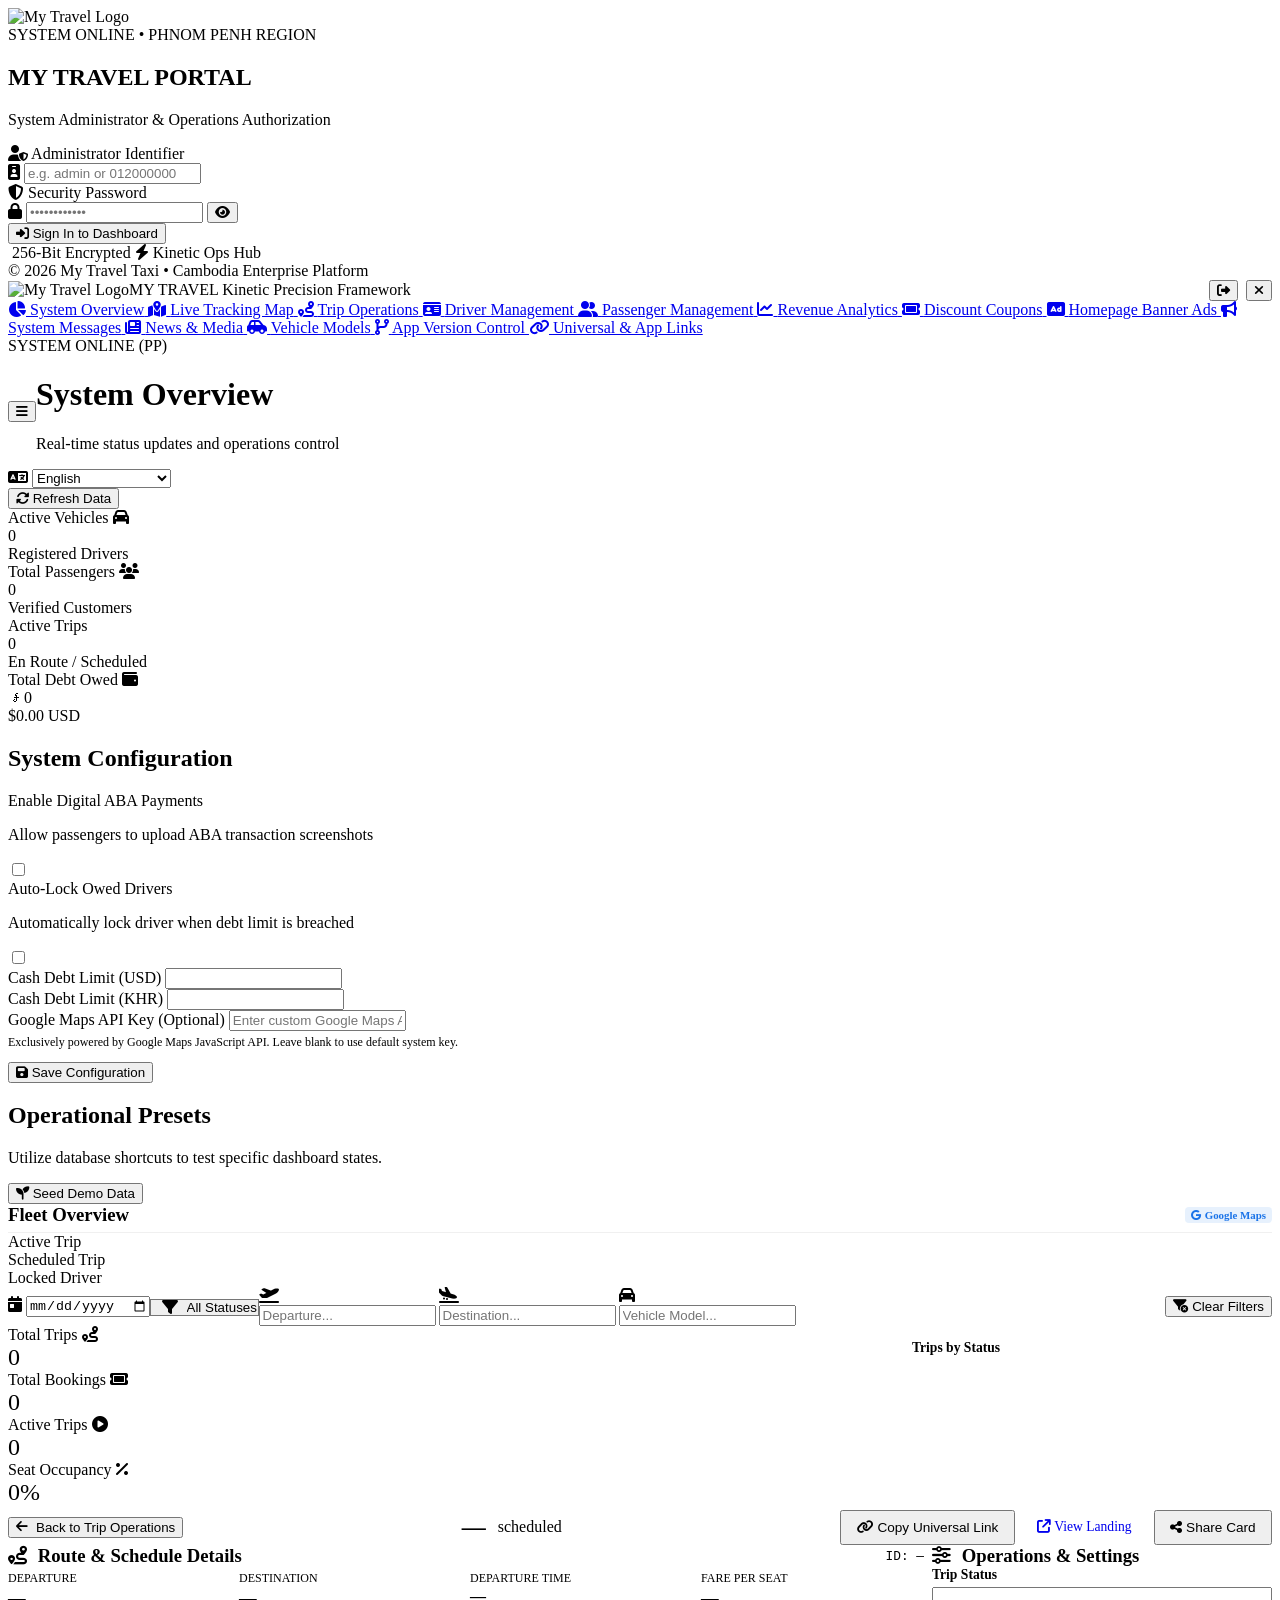
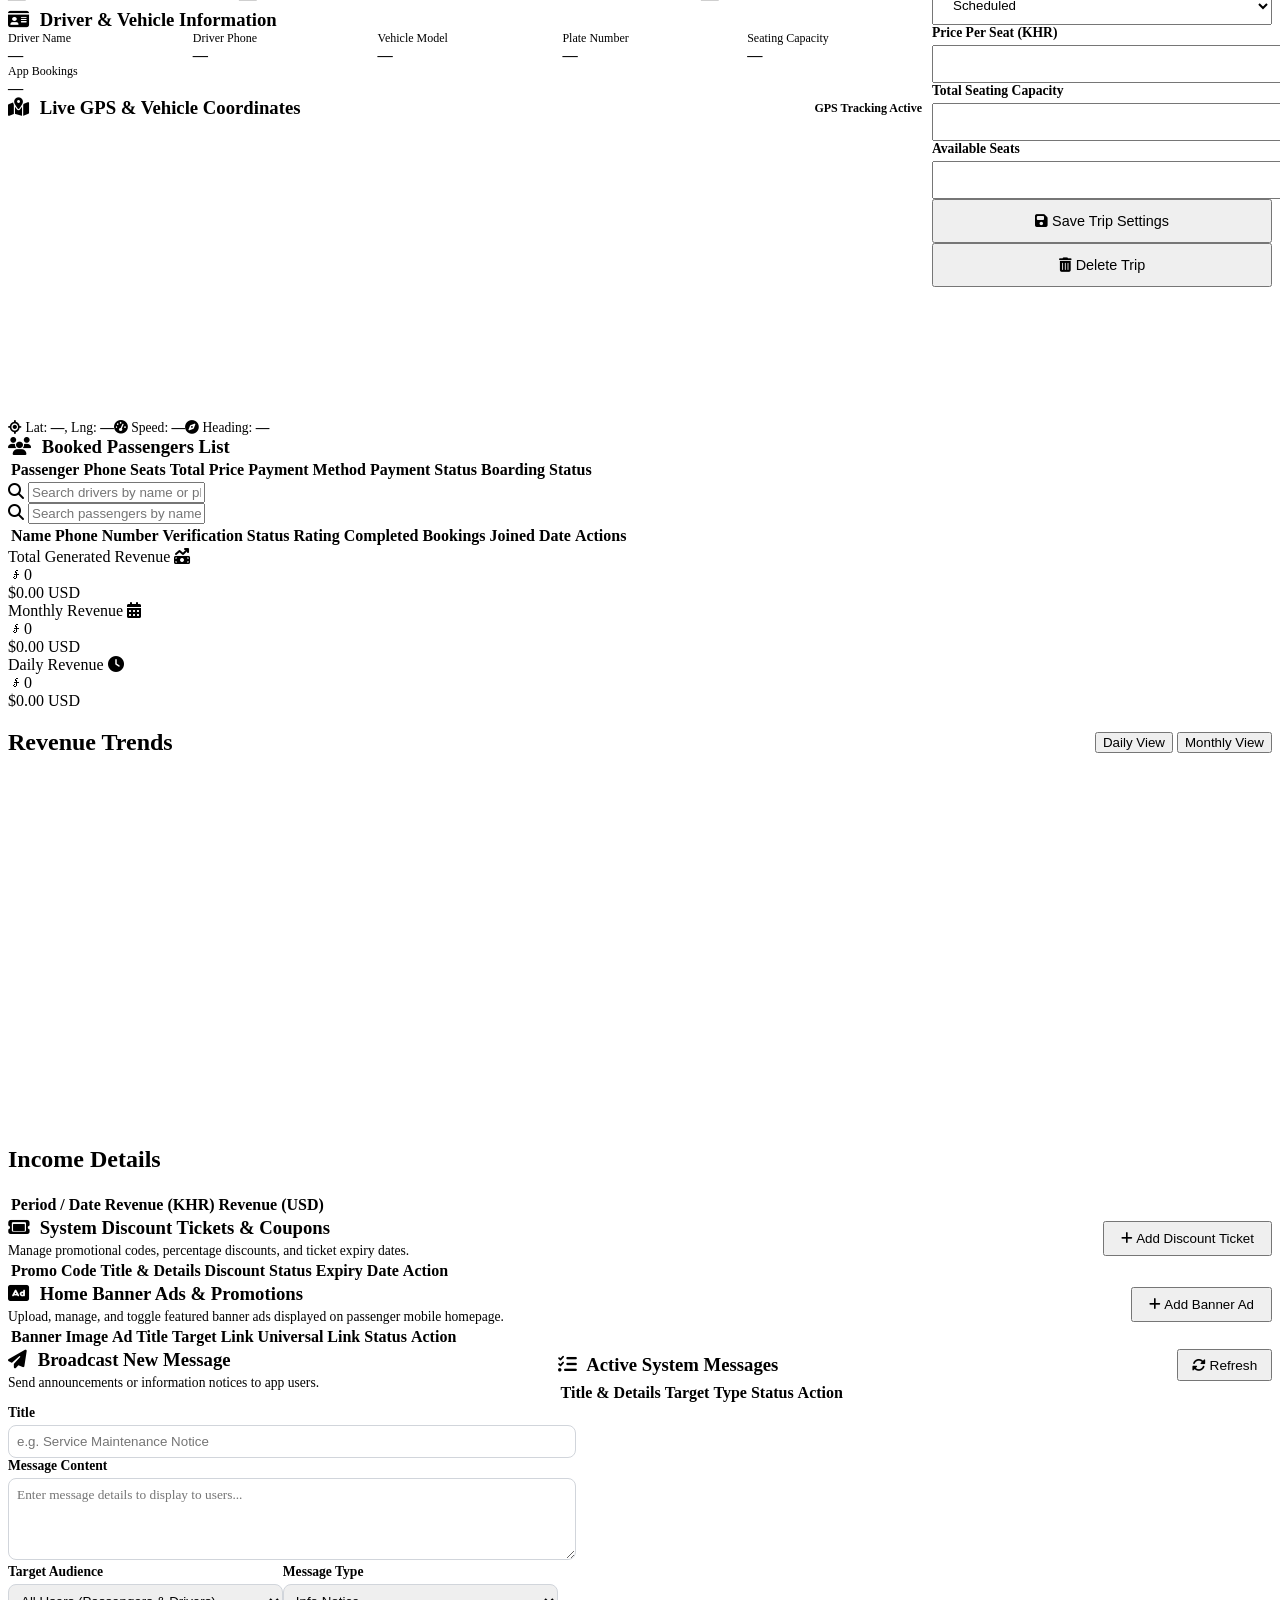
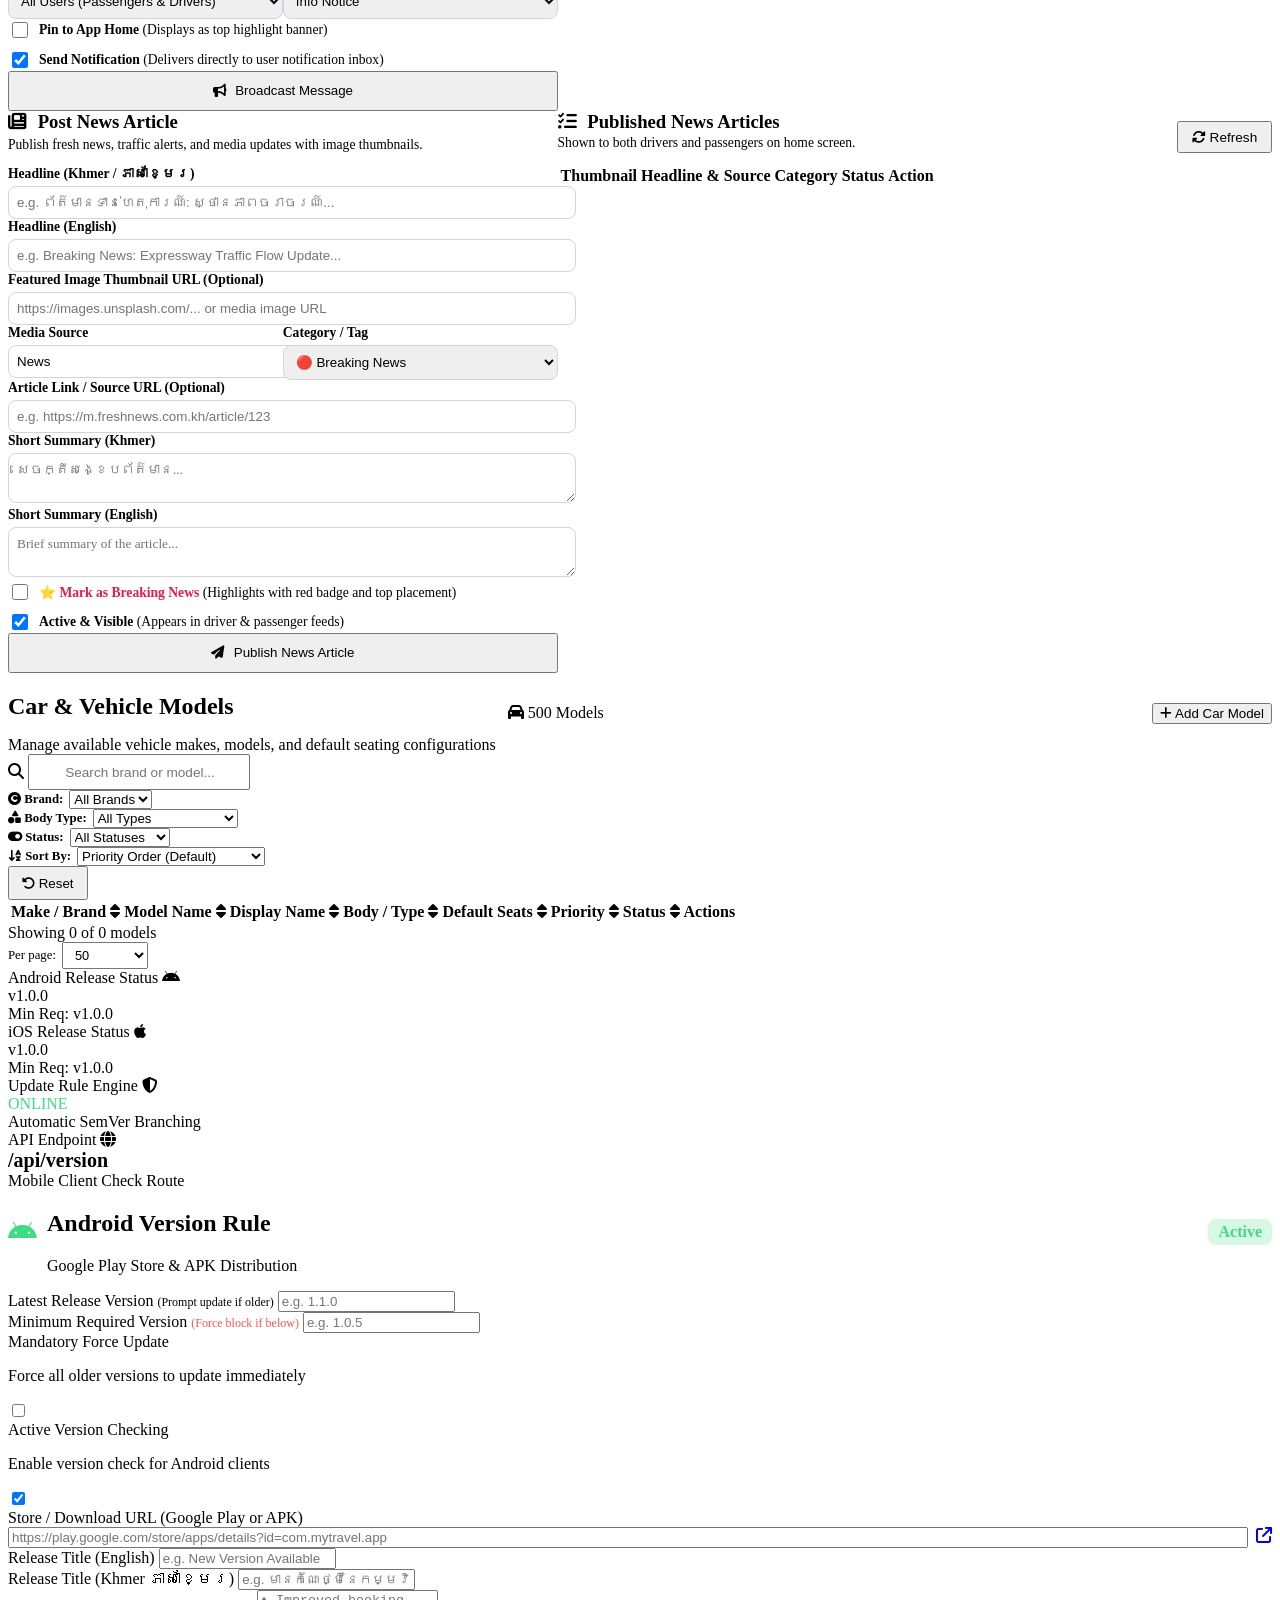
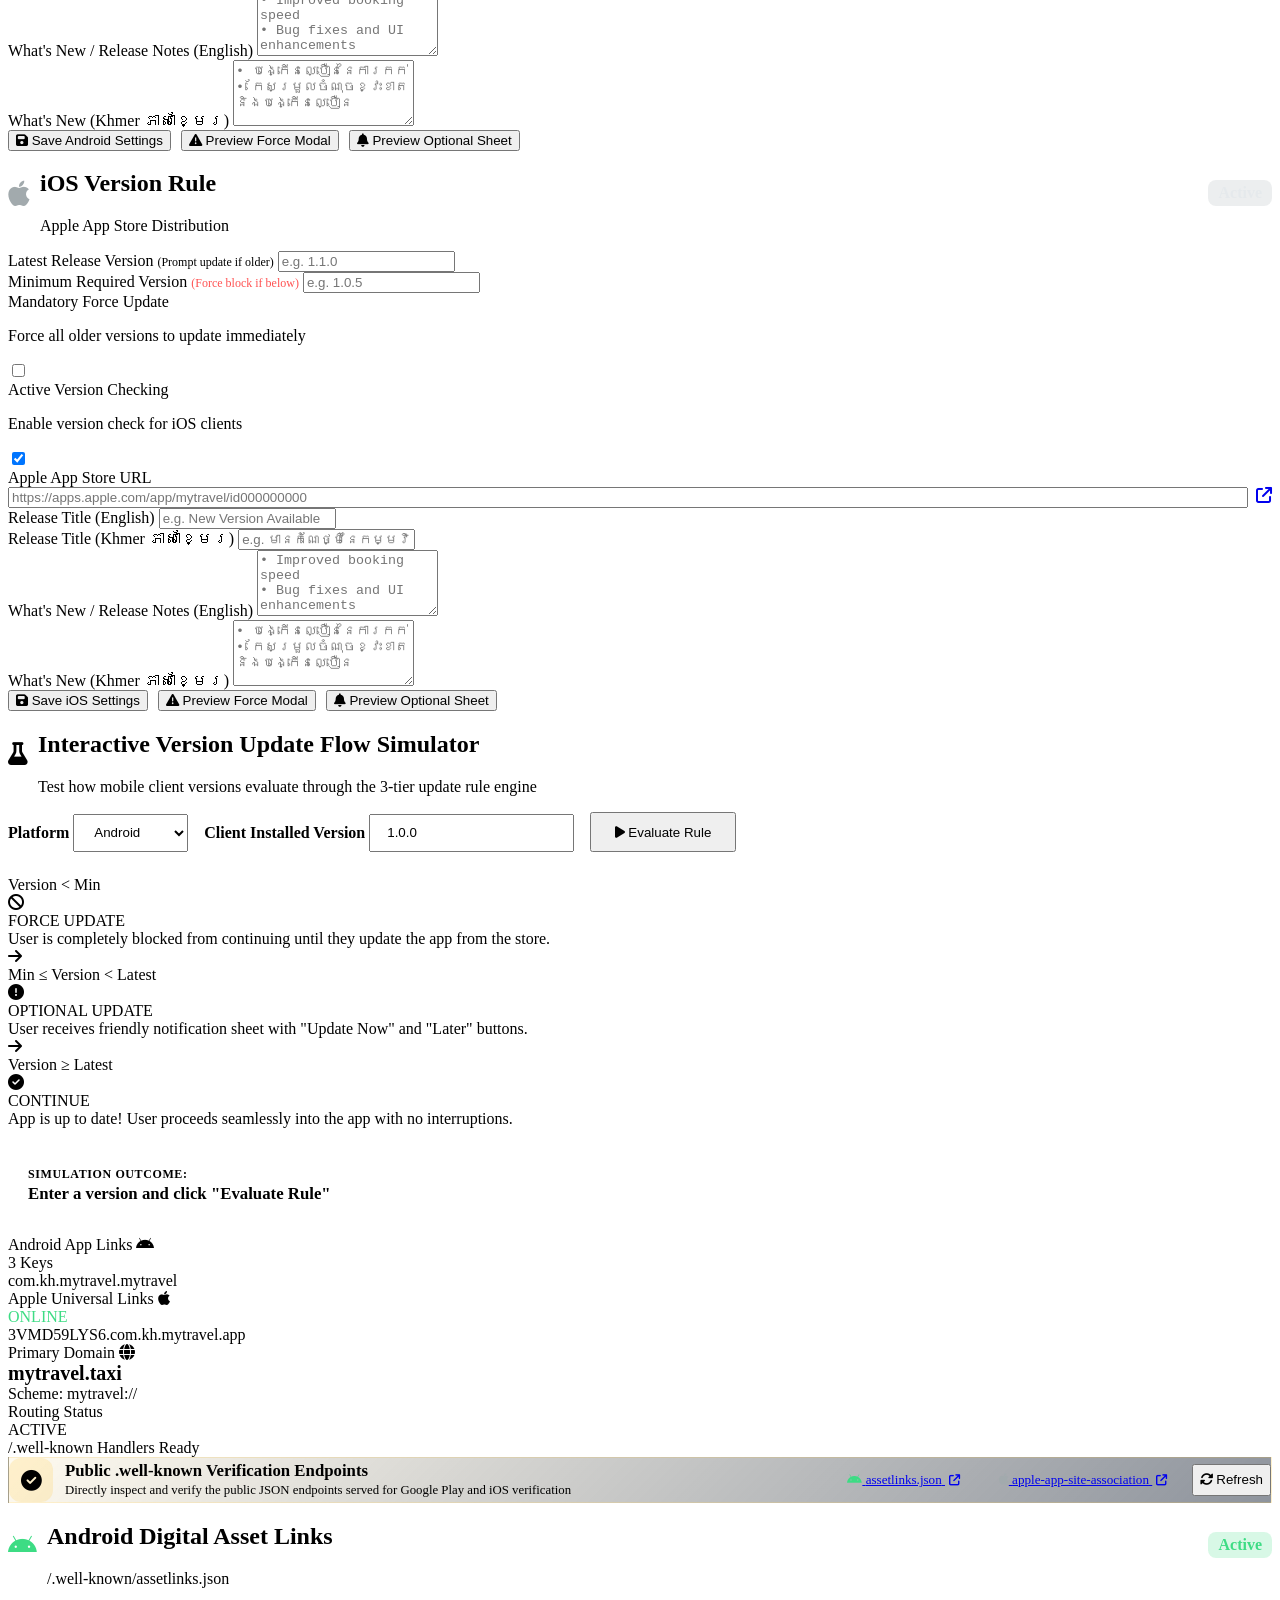
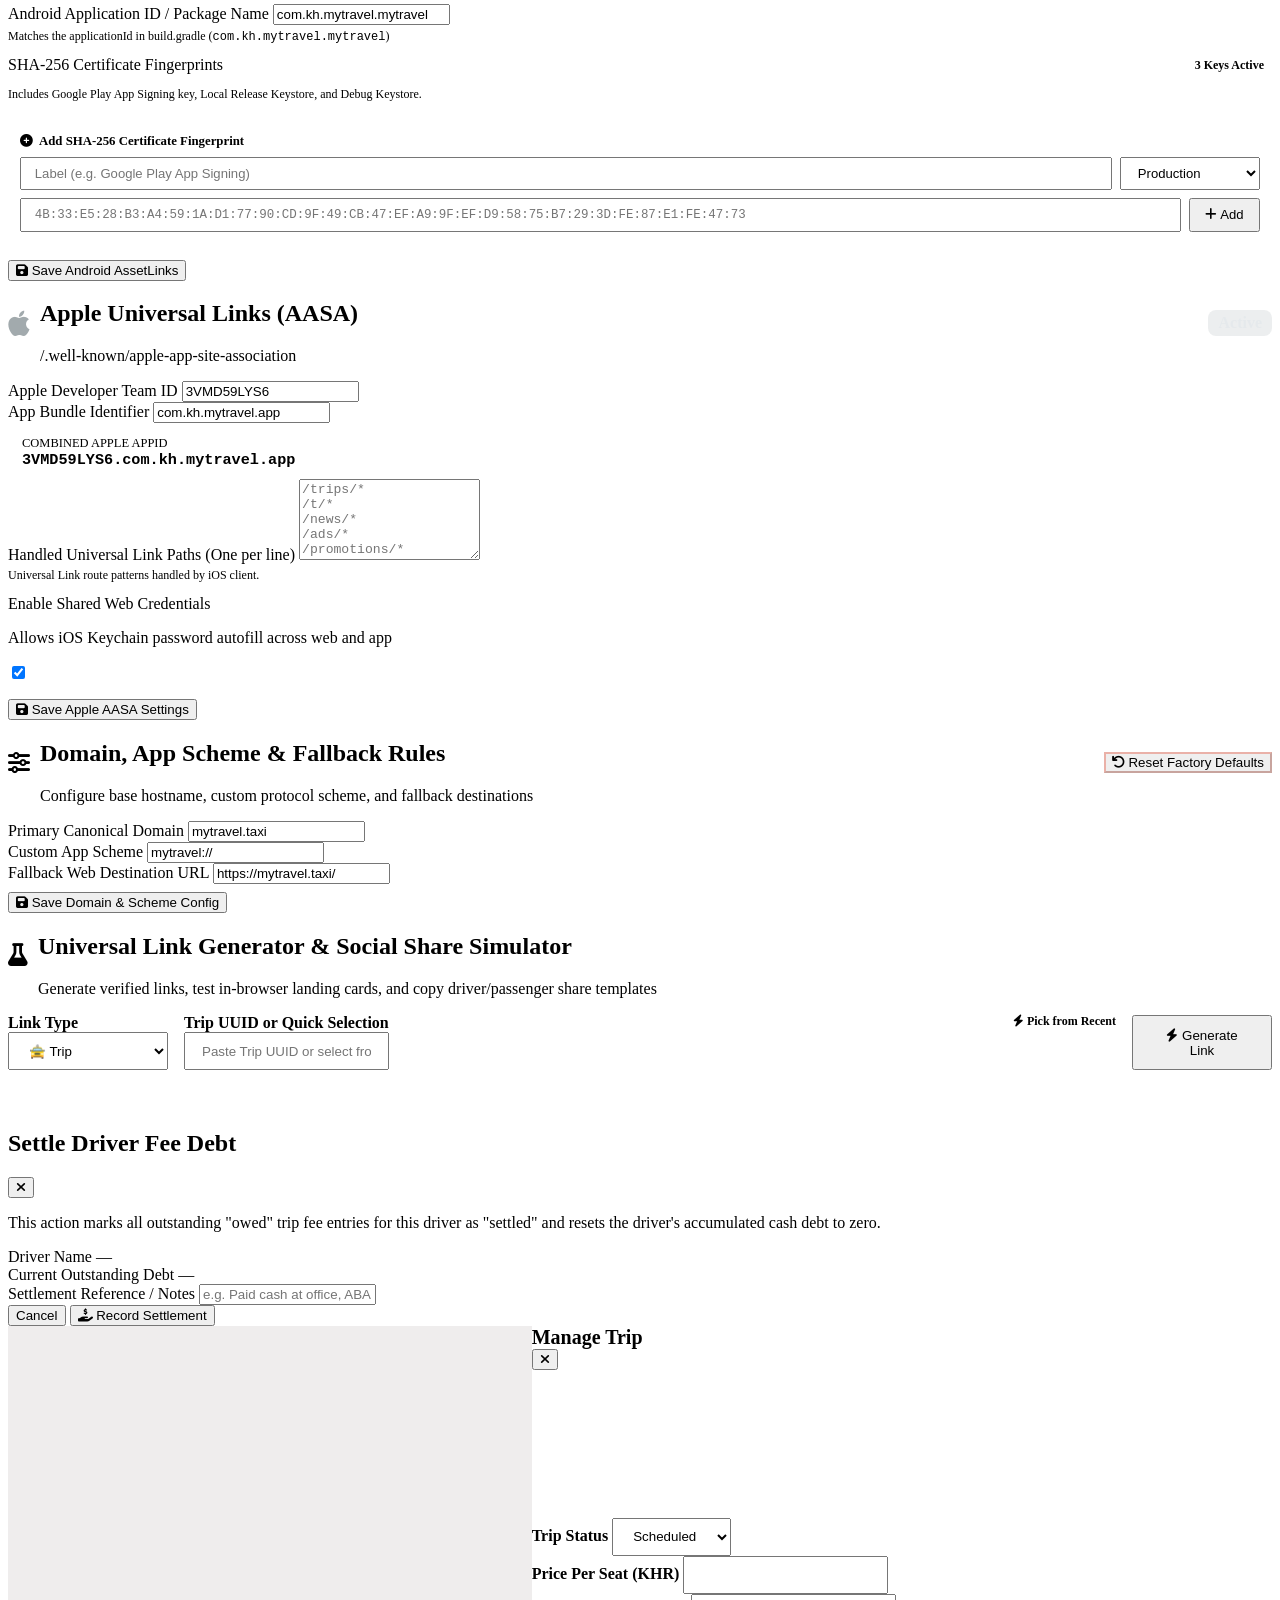
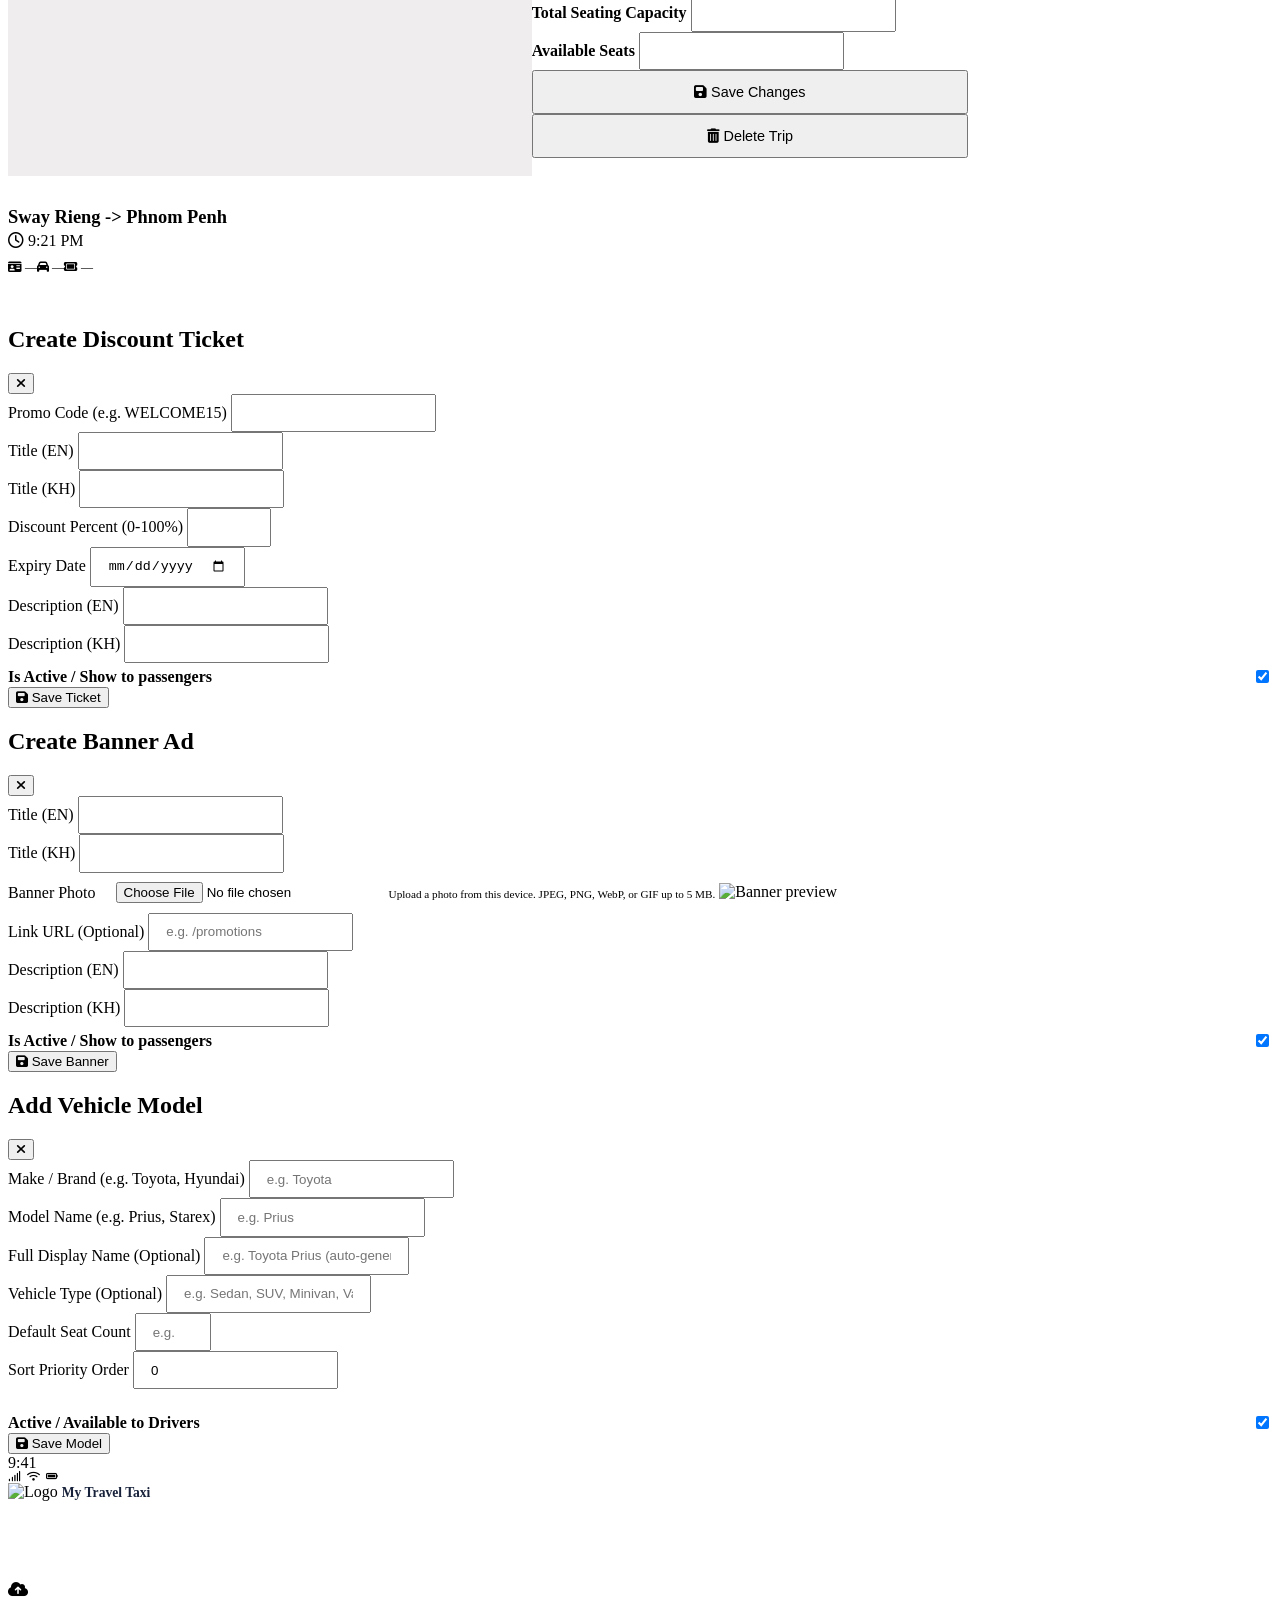
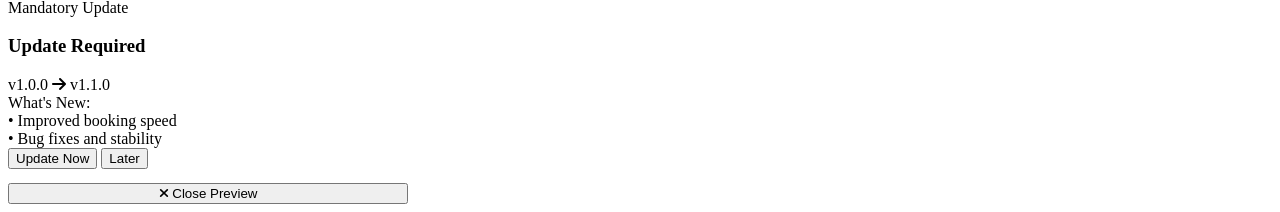
==== commit 4c40f270: "feat(admin): add universal links and app links configuration UI and deep link management" ====
--- a/app/static/admin/index.html
+++ b/app/static/admin/index.html
@@ -166,6 +166,10 @@
                     <i class="fa-solid fa-code-branch nav-icon"></i>
                     <span data-i18n="nav_app_versions">App Version Control</span>
                 </a>
+                <a href="#universal-links" class="nav-item" data-tab="universal-links">
+                    <i class="fa-solid fa-link nav-icon"></i>
+                    <span data-i18n="nav_universal_links">Universal &amp; App Links</span>
+                </a>
             </nav>
 
             <div class="sidebar-footer">
@@ -439,6 +443,17 @@
                     <div style="display: flex; align-items: center; gap: 12px; flex-wrap: wrap;">
                         <h2 id="page-trip-route-title" class="headline-md" style="margin:0; font-family: var(--font-display); font-weight: 800; color: var(--color-primary);">—</h2>
                         <span id="page-trip-status-badge" class="ticket-status-badge">scheduled</span>
+                    </div>
+                    <div style="display: flex; align-items: center; gap: 8px; flex-wrap: wrap;">
+                        <button type="button" class="btn btn-secondary" id="btn-copy-trip-universal-link" style="padding: 0.5rem 0.9rem; font-size: 0.85rem;" title="Copy Universal Link (https://mytravel.taxi/trips/{id})">
+                            <i class="fa-solid fa-link"></i> <span>Copy Universal Link</span>
+                        </button>
+                        <a id="btn-view-trip-landing" href="#" target="_blank" class="btn btn-secondary" style="padding: 0.5rem 0.9rem; font-size: 0.85rem; text-decoration: none;" title="Open Public Landing Web Page">
+                            <i class="fa-solid fa-arrow-up-right-from-square"></i> <span>View Landing</span>
+                        </a>
+                        <button type="button" class="btn btn-primary" id="btn-share-trip-card" style="padding: 0.5rem 0.9rem; font-size: 0.85rem;" title="Copy Formatted Social Share Message">
+                            <i class="fa-solid fa-share-nodes"></i> <span>Share Card</span>
+                        </button>
                     </div>
                 </div>
 
@@ -777,7 +792,8 @@
                                 <tr>
                                     <th>Banner Image</th>
                                     <th>Ad Title</th>
-                                    <th>Action Link</th>
+                                    <th>Target Link</th>
+                                    <th>Universal Link</th>
                                     <th>Status</th>
                                     <th class="text-right">Action</th>
                                 </tr>
@@ -1437,6 +1453,315 @@
                     </div>
                 </div>
             </section>
+
+            <!-- Tab: Universal Links & App Links Management -->
+            <section id="tab-universal-links" class="tab-pane">
+                <!-- KPI Status Bar -->
+                <div class="kpi-grid">
+                    <div class="kpi-card gradient-card">
+                        <div class="kpi-card-header">
+                            <span class="kpi-label">Android App Links</span>
+                            <i class="fa-brands fa-android kpi-icon"></i>
+                        </div>
+                        <div class="kpi-value" id="kpi-ul-android-count">3 Keys</div>
+                        <div class="kpi-meta" id="kpi-ul-android-pkg">com.kh.mytravel.mytravel</div>
+                    </div>
+                    <div class="kpi-card">
+                        <div class="kpi-card-header">
+                            <span class="kpi-label">Apple Universal Links</span>
+                            <i class="fa-brands fa-apple kpi-icon"></i>
+                        </div>
+                        <div class="kpi-value" id="kpi-ul-apple-status" style="color: #3DDC84;">ONLINE</div>
+                        <div class="kpi-meta" id="kpi-ul-apple-id">3VMD59LYS6.com.kh.mytravel.app</div>
+                    </div>
+                    <div class="kpi-card">
+                        <div class="kpi-card-header">
+                            <span class="kpi-label">Primary Domain</span>
+                            <i class="fa-solid fa-globe kpi-icon"></i>
+                        </div>
+                        <div class="kpi-value" id="kpi-ul-domain" style="font-size: 1.25rem; font-weight: 700;">mytravel.taxi</div>
+                        <div class="kpi-meta" id="kpi-ul-scheme">Scheme: mytravel://</div>
+                    </div>
+                    <div class="kpi-card">
+                        <div class="kpi-card-header">
+                            <span class="kpi-label">Routing Status</span>
+                            <i class="fa-solid fa-shield-check kpi-icon"></i>
+                        </div>
+                        <div class="kpi-value" style="color: var(--color-primary);">ACTIVE</div>
+                        <div class="kpi-meta">/.well-known Handlers Ready</div>
+                    </div>
+                </div>
+
+                <!-- Live Endpoints Verification Links Banner -->
+                <div class="content-card" style="margin-bottom: var(--spacing-lg); background: linear-gradient(135deg, rgba(255, 200, 61, 0.08) 0%, rgba(30, 41, 59, 0.5) 100%); border: 1px solid rgba(255, 200, 61, 0.2);">
+                    <div style="display: flex; justify-content: space-between; align-items: center; flex-wrap: wrap; gap: 1rem;">
+                        <div style="display: flex; align-items: center; gap: 12px;">
+                            <div style="width: 44px; height: 44px; border-radius: 12px; background: rgba(255,200,61,0.2); display: flex; align-items: center; justify-content: center; color: var(--color-primary); font-size: 1.3rem;">
+                                <i class="fa-solid fa-circle-check"></i>
+                            </div>
+                            <div>
+                                <h3 style="margin: 0; font-size: 1.05rem; font-weight: 800;">Public .well-known Verification Endpoints</h3>
+                                <p style="margin: 2px 0 0 0; font-size: 0.8rem; color: var(--color-text-secondary);">Directly inspect and verify the public JSON endpoints served for Google Play and iOS verification</p>
+                            </div>
+                        </div>
+                        <div style="display: flex; gap: 10px; flex-wrap: wrap;">
+                            <a id="btn-verify-assetlinks" href="/.well-known/assetlinks.json" target="_blank" class="btn btn-secondary" style="font-size: 0.82rem; padding: 0.5rem 0.9rem;">
+                                <i class="fa-brands fa-android" style="color: #3DDC84;"></i> <span>assetlinks.json</span> <i class="fa-solid fa-arrow-up-right-from-square" style="font-size: 0.7rem; margin-left: 4px;"></i>
+                            </a>
+                            <a id="btn-verify-aasa" href="/.well-known/apple-app-site-association" target="_blank" class="btn btn-secondary" style="font-size: 0.82rem; padding: 0.5rem 0.9rem;">
+                                <i class="fa-brands fa-apple" style="color: #A2AAAD;"></i> <span>apple-app-site-association</span> <i class="fa-solid fa-arrow-up-right-from-square" style="font-size: 0.7rem; margin-left: 4px;"></i>
+                            </a>
+                            <button type="button" class="btn btn-secondary" id="btn-refresh-universal-links">
+                                <i class="fa-solid fa-rotate"></i> <span>Refresh</span>
+                            </button>
+                        </div>
+                    </div>
+                </div>
+
+                <!-- Platform Settings Grid -->
+                <div class="layout-grid" style="grid-template-columns: 1fr 1fr; gap: var(--spacing-lg);">
+                    <!-- Android App Links Config Card -->
+                    <div class="content-card">
+                        <div class="card-header" style="display: flex; align-items: center; justify-content: space-between;">
+                            <div style="display: flex; align-items: center; gap: 10px;">
+                                <i class="fa-brands fa-android" style="font-size: 1.6rem; color: #3DDC84;"></i>
+                                <div>
+                                    <h2 class="headline-sm">Android Digital Asset Links</h2>
+                                    <p class="body-sm" style="color: var(--color-text-secondary); margin: 0;">/.well-known/assetlinks.json</p>
+                                </div>
+                            </div>
+                            <span class="badge" id="badge-android-ul-status" style="background: rgba(61, 220, 132, 0.2); color: #3DDC84; font-weight: 700; padding: 4px 10px; border-radius: 8px;">Active</span>
+                        </div>
+
+                        <form id="form-universal-android" class="settings-form" style="margin-top: 1rem;">
+                            <div class="form-group">
+                                <label for="ul-android-package-name">Android Application ID / Package Name</label>
+                                <input type="text" id="ul-android-package-name" class="search-input" value="com.kh.mytravel.mytravel" required>
+                                <p class="input-desc" style="font-size: 0.75rem; color: var(--color-text-secondary); margin-top: 4px;">Matches the applicationId in build.gradle (<code>com.kh.mytravel.mytravel</code>)</p>
+                            </div>
+
+                            <div class="form-group">
+                                <div style="display: flex; justify-content: space-between; align-items: center; margin-bottom: 6px;">
+                                    <label style="margin-bottom: 0;">SHA-256 Certificate Fingerprints</label>
+                                    <span id="fp-count-badge" style="font-size: 0.75rem; background: var(--color-surface-container); padding: 2px 8px; border-radius: 6px; color: var(--color-primary); font-weight: 700;">3 Keys Active</span>
+                                </div>
+                                <p class="input-desc" style="font-size: 0.75rem; color: var(--color-text-secondary); margin-bottom: 8px;">Includes Google Play App Signing key, Local Release Keystore, and Debug Keystore.</p>
+
+                                <!-- Fingerprints List Container -->
+                                <div id="fingerprints-list-container" style="display: flex; flex-direction: column; gap: 8px; max-height: 280px; overflow-y: auto; padding-right: 4px; margin-bottom: 12px;">
+                                    <!-- Rendered dynamically by JS -->
+                                </div>
+
+                                <!-- Add New Fingerprint Box -->
+                                <div style="background: rgba(255,255,255,0.02); border: 1px dashed var(--color-surface-container); border-radius: 12px; padding: 12px;">
+                                    <span style="font-size: 0.8rem; font-weight: 700; color: var(--color-primary); display: flex; align-items: center; gap: 6px; margin-bottom: 8px;">
+                                        <i class="fa-solid fa-plus-circle"></i> Add SHA-256 Certificate Fingerprint
+                                    </span>
+                                    <div style="display: grid; grid-template-columns: 1fr 140px; gap: 8px; margin-bottom: 8px;">
+                                        <input type="text" id="new-fp-label" class="search-input" placeholder="Label (e.g. Google Play App Signing)" style="font-size: 0.82rem; padding: 0.45rem 0.8rem;">
+                                        <select id="new-fp-type" class="search-input" style="font-size: 0.82rem; padding: 0.45rem 0.8rem;">
+                                            <option value="production">Production</option>
+                                            <option value="release">Release</option>
+                                            <option value="debug">Debug</option>
+                                            <option value="custom">Custom</option>
+                                        </select>
+                                    </div>
+                                    <div style="display: flex; gap: 8px;">
+                                        <input type="text" id="new-fp-val" class="search-input" placeholder="4B:33:E5:28:B3:A4:59:1A:D1:77:90:CD:9F:49:CB:47:EF:A9:9F:EF:D9:58:75:B7:29:3D:FE:87:E1:FE:47:73" style="font-family: monospace; font-size: 0.78rem; padding: 0.45rem 0.8rem; flex-grow: 1;">
+                                        <button type="button" class="btn btn-secondary" id="btn-add-fp" style="padding: 0.45rem 0.9rem; font-size: 0.82rem; white-space: nowrap;">
+                                            <i class="fa-solid fa-plus"></i> Add
+                                        </button>
+                                    </div>
+                                </div>
+                            </div>
+
+                            <div class="form-actions" style="margin-top: 1rem;">
+                                <button type="button" class="btn btn-primary" id="btn-save-universal-android">
+                                    <i class="fa-solid fa-floppy-disk"></i> <span>Save Android AssetLinks</span>
+                                </button>
+                            </div>
+                        </form>
+                    </div>
+
+                    <!-- iOS Universal Links Config Card -->
+                    <div class="content-card">
+                        <div class="card-header" style="display: flex; align-items: center; justify-content: space-between;">
+                            <div style="display: flex; align-items: center; gap: 10px;">
+                                <i class="fa-brands fa-apple" style="font-size: 1.8rem; color: #A2AAAD;"></i>
+                                <div>
+                                    <h2 class="headline-sm">Apple Universal Links (AASA)</h2>
+                                    <p class="body-sm" style="color: var(--color-text-secondary); margin: 0;">/.well-known/apple-app-site-association</p>
+                                </div>
+                            </div>
+                            <span class="badge" id="badge-ios-ul-status" style="background: rgba(162, 170, 173, 0.2); color: #E5E9EC; font-weight: 700; padding: 4px 10px; border-radius: 8px;">Active</span>
+                        </div>
+
+                        <form id="form-universal-ios" class="settings-form" style="margin-top: 1rem;">
+                            <div class="form-row">
+                                <div class="form-group">
+                                    <label for="ul-apple-team-id">Apple Developer Team ID</label>
+                                    <input type="text" id="ul-apple-team-id" class="search-input" value="3VMD59LYS6" placeholder="e.g. 3VMD59LYS6" required>
+                                </div>
+                                <div class="form-group">
+                                    <label for="ul-apple-bundle-id">App Bundle Identifier</label>
+                                    <input type="text" id="ul-apple-bundle-id" class="search-input" value="com.kh.mytravel.app" placeholder="e.g. com.kh.mytravel.app" required>
+                                </div>
+                            </div>
+
+                            <div class="form-group" style="background: rgba(255,255,255,0.02); padding: 10px 14px; border-radius: 10px; border: 1px solid var(--color-surface-container);">
+                                <label style="font-size: 0.78rem; text-transform: uppercase; color: var(--color-text-secondary); margin-bottom: 2px;">Combined Apple AppID</label>
+                                <div id="preview-apple-app-id" style="font-family: monospace; font-size: 0.95rem; font-weight: 700; color: var(--color-primary);">3VMD59LYS6.com.kh.mytravel.app</div>
+                            </div>
+
+                            <div class="form-group">
+                                <label for="ul-apple-paths">Handled Universal Link Paths (One per line)</label>
+                                <textarea id="ul-apple-paths" class="search-input" rows="5" style="font-family: monospace; font-size: 0.82rem;" placeholder="/trips/*&#10;/t/*&#10;/news/*&#10;/ads/*&#10;/promotions/*&#10;/travel/*"></textarea>
+                                <p class="input-desc" style="font-size: 0.75rem; color: var(--color-text-secondary); margin-top: 4px;">Universal Link route patterns handled by iOS client.</p>
+                            </div>
+
+                            <div class="form-group toggle-group">
+                                <div class="toggle-label-wrap">
+                                    <label for="ul-webcredentials-toggle">Enable Shared Web Credentials</label>
+                                    <p class="input-desc">Allows iOS Keychain password autofill across web and app</p>
+                                </div>
+                                <label class="switch">
+                                    <input type="checkbox" id="ul-webcredentials-toggle" checked>
+                                    <span class="slider round"></span>
+                                </label>
+                            </div>
+
+                            <div class="form-actions" style="margin-top: 1rem;">
+                                <button type="button" class="btn btn-primary" id="btn-save-universal-ios">
+                                    <i class="fa-solid fa-floppy-disk"></i> <span>Save Apple AASA Settings</span>
+                                </button>
+                            </div>
+                        </form>
+                    </div>
+                </div>
+
+                <!-- Domain, Scheme & Routing Base Configuration Card -->
+                <div class="content-card" style="margin-top: var(--spacing-lg);">
+                    <div class="card-header">
+                        <div style="display: flex; align-items: center; justify-content: space-between; flex-wrap: wrap; gap: 10px;">
+                            <div style="display: flex; align-items: center; gap: 10px;">
+                                <i class="fa-solid fa-sliders" style="font-size: 1.4rem; color: var(--color-primary);"></i>
+                                <div>
+                                    <h2 class="headline-sm">Domain, App Scheme &amp; Fallback Rules</h2>
+                                    <p class="body-sm" style="color: var(--color-text-secondary); margin: 0;">Configure base hostname, custom protocol scheme, and fallback destinations</p>
+                                </div>
+                            </div>
+                            <button type="button" class="btn btn-secondary" id="btn-reset-universal-defaults" style="color: var(--color-danger); border-color: rgba(228, 86, 63, 0.4);">
+                                <i class="fa-solid fa-arrow-rotate-left"></i> <span>Reset Factory Defaults</span>
+                            </button>
+                        </div>
+                    </div>
+
+                    <form id="form-universal-domain" class="settings-form" style="margin-top: 1rem;">
+                        <div class="form-row">
+                            <div class="form-group">
+                                <label for="ul-primary-domain">Primary Canonical Domain</label>
+                                <input type="text" id="ul-primary-domain" class="search-input" value="mytravel.taxi" placeholder="mytravel.taxi" required>
+                            </div>
+                            <div class="form-group">
+                                <label for="ul-custom-scheme">Custom App Scheme</label>
+                                <input type="text" id="ul-custom-scheme" class="search-input" value="mytravel://" placeholder="mytravel://" required>
+                            </div>
+                            <div class="form-group">
+                                <label for="ul-fallback-url">Fallback Web Destination URL</label>
+                                <input type="url" id="ul-fallback-url" class="search-input" value="https://mytravel.taxi/" placeholder="https://mytravel.taxi/" required>
+                            </div>
+                        </div>
+                        <div class="form-actions" style="margin-top: 0.5rem;">
+                            <button type="button" class="btn btn-primary" id="btn-save-universal-domain">
+                                <i class="fa-solid fa-save"></i> <span>Save Domain &amp; Scheme Config</span>
+                            </button>
+                        </div>
+                    </form>
+                </div>
+
+                <!-- Interactive Universal Link Generator & Social Share Simulator -->
+                <div class="content-card" style="margin-top: var(--spacing-lg);">
+                    <div class="card-header">
+                        <div style="display: flex; align-items: center; gap: 10px;">
+                            <i class="fa-solid fa-flask" style="font-size: 1.4rem; color: var(--color-primary);"></i>
+                            <div>
+                                <h2 class="headline-sm">Universal Link Generator &amp; Social Share Simulator</h2>
+                                <p class="body-sm" style="color: var(--color-text-secondary); margin: 0;">Generate verified links, test in-browser landing cards, and copy driver/passenger share templates</p>
+                            </div>
+                        </div>
+                    </div>
+
+                    <div style="padding: 1rem 0;">
+                        <div style="display: grid; grid-template-columns: 160px 1fr 140px; gap: 1rem; align-items: flex-end; margin-bottom: 1.5rem;" class="sim-controls-grid">
+                            <div class="form-group" style="margin-bottom: 0;">
+                                <label for="sim-link-type" style="font-weight: 600;">Link Type</label>
+                                <select id="sim-link-type" class="search-input" style="padding: 0.6rem 1rem;">
+                                    <option value="trip">🚖 Trip</option>
+                                    <option value="news">📰 News Article</option>
+                                    <option value="ad">📢 Banner Ad</option>
+                                    <option value="custom">🌐 Custom Route</option>
+                                </select>
+                            </div>
+                            <div class="form-group" style="margin-bottom: 0;">
+                                <label for="sim-link-target" style="font-weight: 600; display: flex; justify-content: space-between;">
+                                    <span id="sim-target-label">Trip UUID or Quick Selection</span>
+                                    <span id="sim-quick-pick-wrap" style="font-size: 0.75rem; color: var(--color-primary); cursor: pointer;"><i class="fa-solid fa-bolt"></i> Pick from Recent</span>
+                                </label>
+                                <input type="text" id="sim-link-target" class="search-input" placeholder="Paste Trip UUID or select from recent..." style="padding: 0.6rem 1rem;">
+                            </div>
+                            <button type="button" class="btn btn-primary" id="btn-generate-sim-link" style="padding: 0.65rem 1.4rem;">
+                                <i class="fa-solid fa-bolt"></i> <span>Generate Link</span>
+                            </button>
+                        </div>
+
+                        <!-- Generated Link Results Box -->
+                        <div id="sim-link-results" style="display: none; background: rgba(255,255,255,0.03); border: 1px solid var(--color-surface-container); border-radius: 16px; padding: 1.25rem;">
+                            <div style="display: grid; grid-template-columns: 1fr 1fr; gap: 1.5rem;" class="sim-results-grid">
+                                <!-- Left Column: Link URLs -->
+                                <div style="display: flex; flex-direction: column; gap: 12px;">
+                                    <div>
+                                        <span style="font-size: 0.75rem; font-weight: 700; color: var(--color-text-secondary); text-transform: uppercase;">Universal Link (HTTPS - iOS & Android)</span>
+                                        <div style="display: flex; gap: 8px; margin-top: 4px;">
+                                            <input type="text" id="res-universal-link" readonly class="search-input" style="font-family: monospace; font-size: 0.85rem; padding: 0.5rem 0.8rem; background: rgba(0,0,0,0.2);">
+                                            <button type="button" class="btn btn-secondary" id="btn-copy-sim-universal" title="Copy Universal Link">
+                                                <i class="fa-solid fa-copy"></i>
+                                            </button>
+                                            <a id="btn-open-sim-landing" href="#" target="_blank" class="btn btn-secondary" title="Open Public Landing Page in New Tab">
+                                                <i class="fa-solid fa-arrow-up-right-from-square"></i>
+                                            </a>
+                                        </div>
+                                    </div>
+
+                                    <div>
+                                        <span style="font-size: 0.75rem; font-weight: 700; color: var(--color-text-secondary); text-transform: uppercase;">App Scheme Deep Link</span>
+                                        <div style="display: flex; gap: 8px; margin-top: 4px;">
+                                            <input type="text" id="res-deep-link" readonly class="search-input" style="font-family: monospace; font-size: 0.85rem; padding: 0.5rem 0.8rem; background: rgba(0,0,0,0.2);">
+                                            <button type="button" class="btn btn-secondary" id="btn-copy-sim-deep" title="Copy Deep Link Scheme">
+                                                <i class="fa-solid fa-copy"></i>
+                                            </button>
+                                        </div>
+                                    </div>
+
+                                    <div id="sim-status-badge-wrap" style="margin-top: 4px;">
+                                        <span class="badge" id="sim-record-status-badge" style="background: rgba(31, 168, 108, 0.2); color: #1FA86C; font-weight: 700;">Record Verified</span>
+                                    </div>
+                                </div>
+
+                                <!-- Right Column: Formatted Social Share Message Preview -->
+                                <div style="background: rgba(0, 0, 0, 0.25); border: 1px solid var(--color-surface-container); border-radius: 12px; padding: 14px; display: flex; flex-direction: column;">
+                                    <div style="display: flex; justify-content: space-between; align-items: center; margin-bottom: 8px;">
+                                        <span style="font-size: 0.78rem; font-weight: 700; color: var(--color-primary);"><i class="fa-solid fa-share-nodes"></i> Share Message Preview (Telegram / Facebook / SMS)</span>
+                                        <button type="button" class="btn btn-chip" id="btn-copy-sim-share" title="Copy Share Message">
+                                            <i class="fa-solid fa-copy"></i> <span>Copy Text</span>
+                                        </button>
+                                    </div>
+                                    <textarea id="res-share-text" readonly rows="7" style="width: 100%; border: none; background: transparent; color: #F8FAFC; font-family: 'Kantumruy Pro', sans-serif; font-size: 0.82rem; line-height: 1.5; resize: none;"></textarea>
+                                </div>
+                            </div>
+                        </div>
+                    </div>
+                </div>
+            </section>
         </main>
     </div>
 
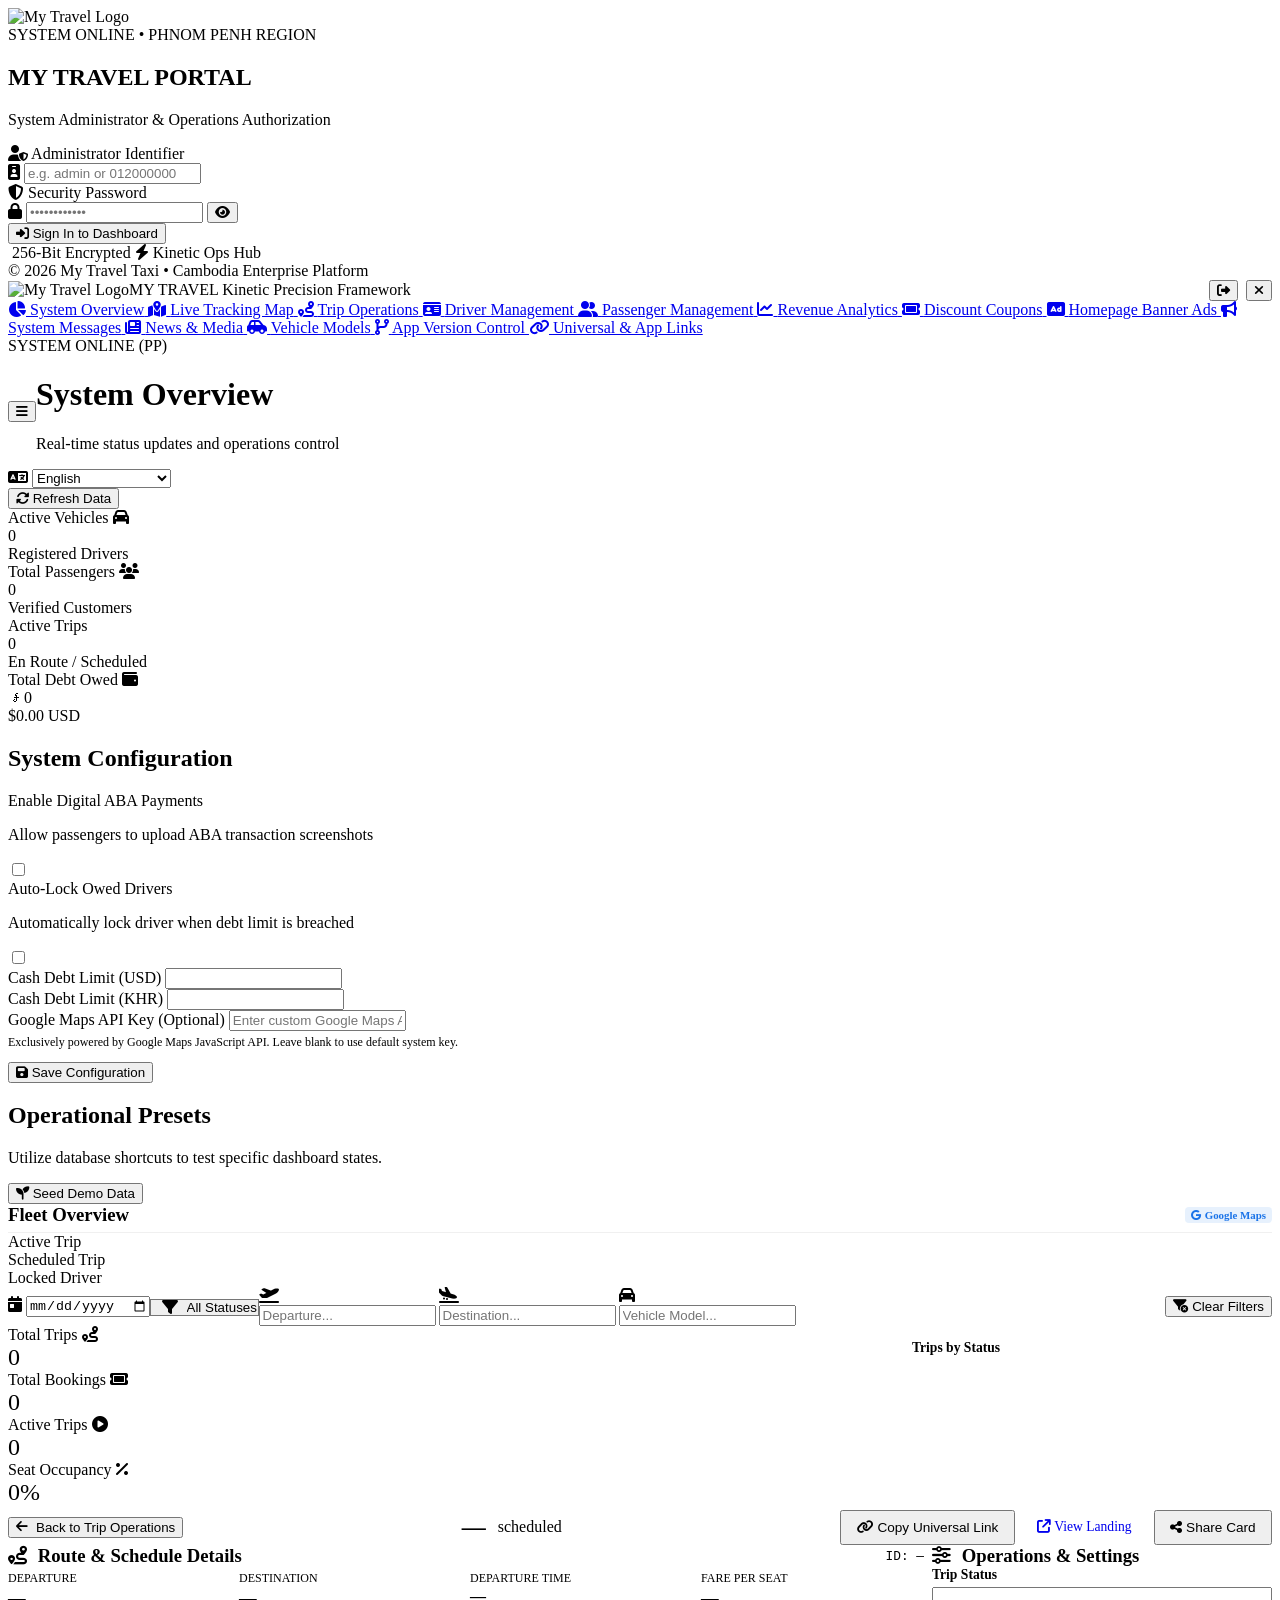
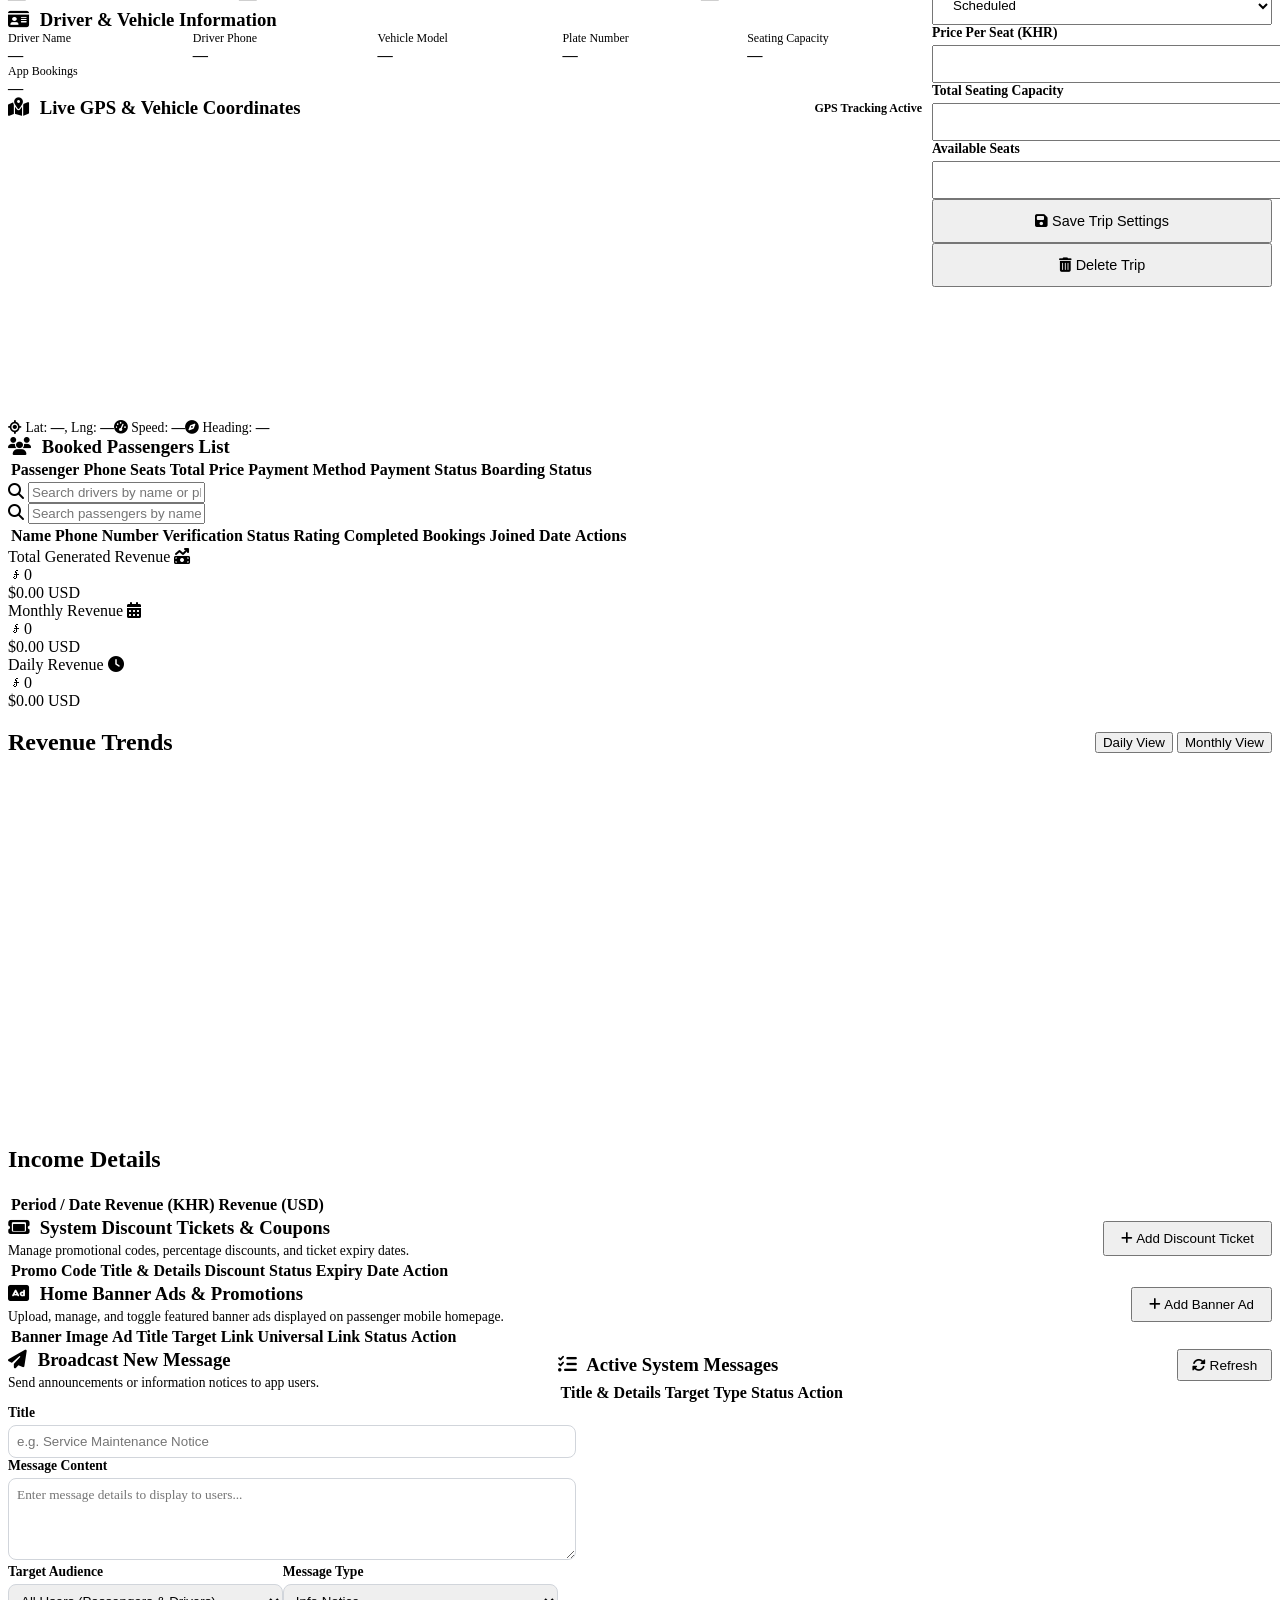
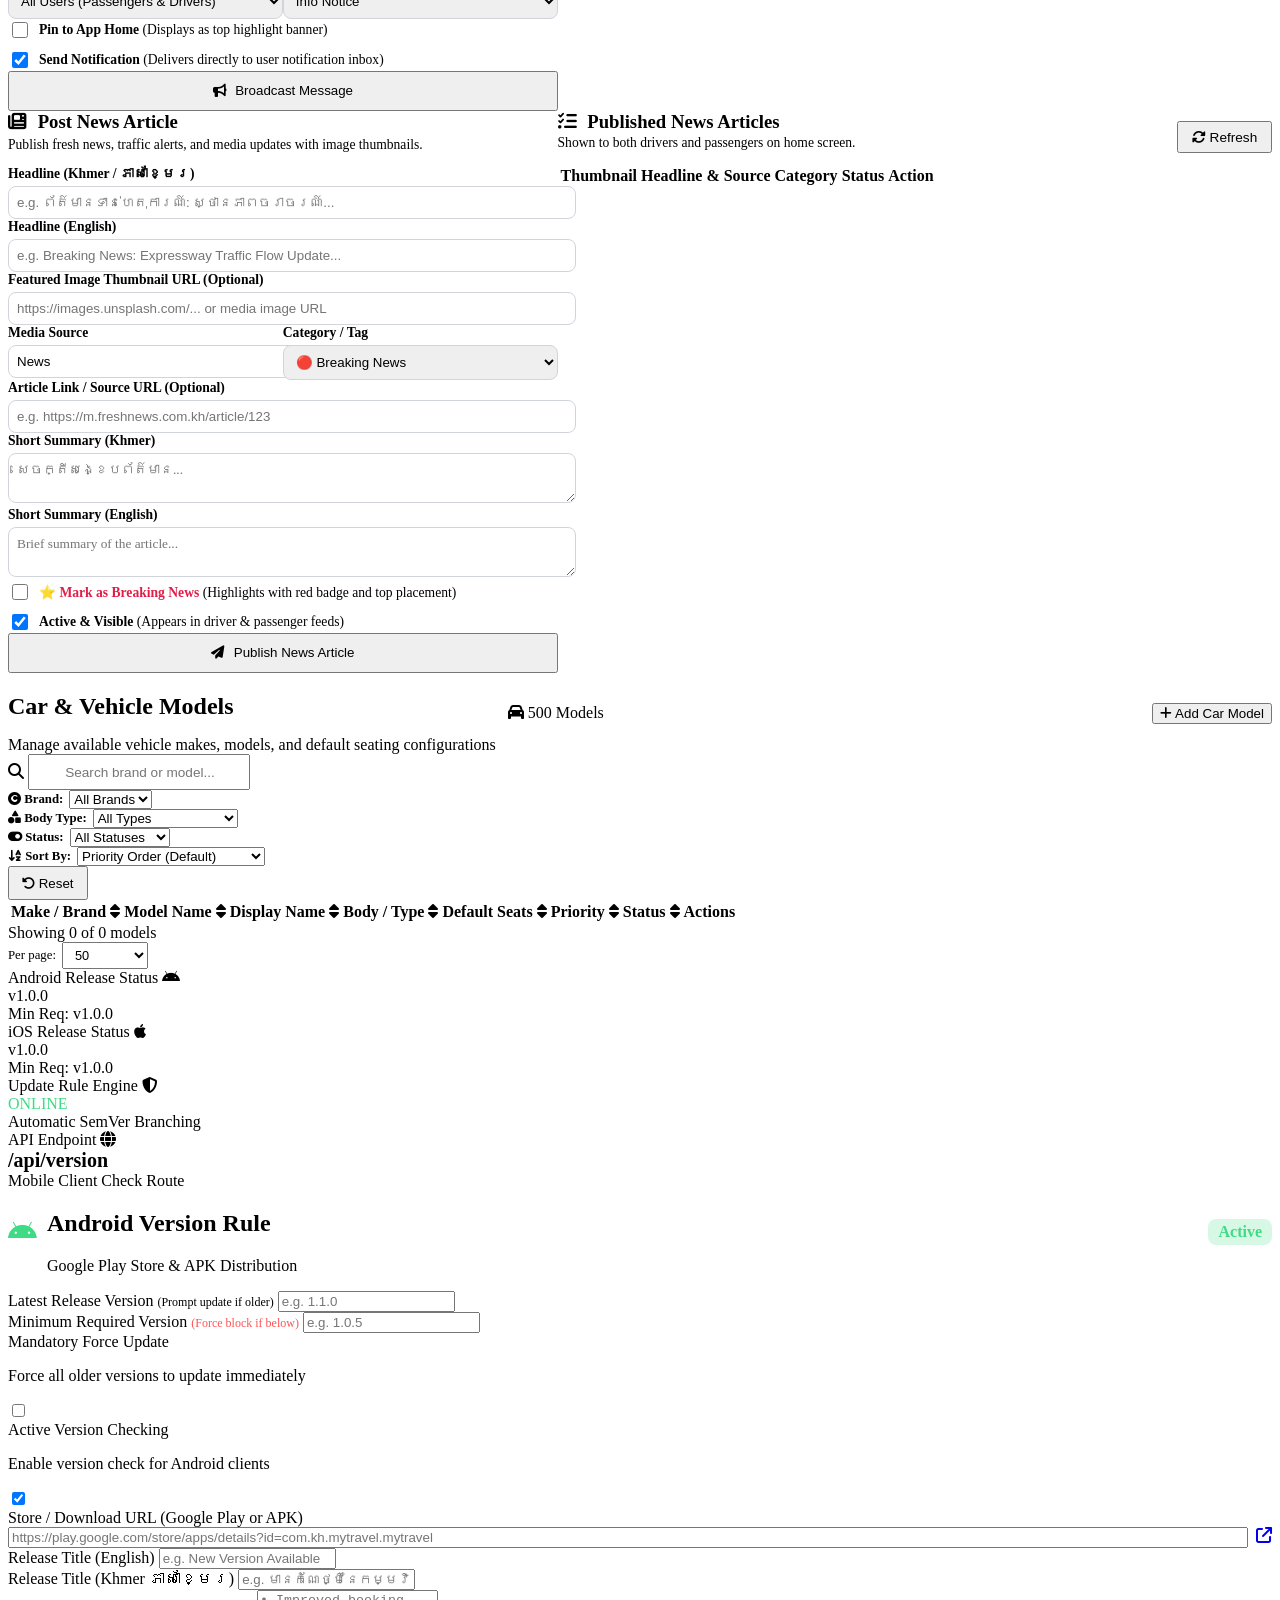
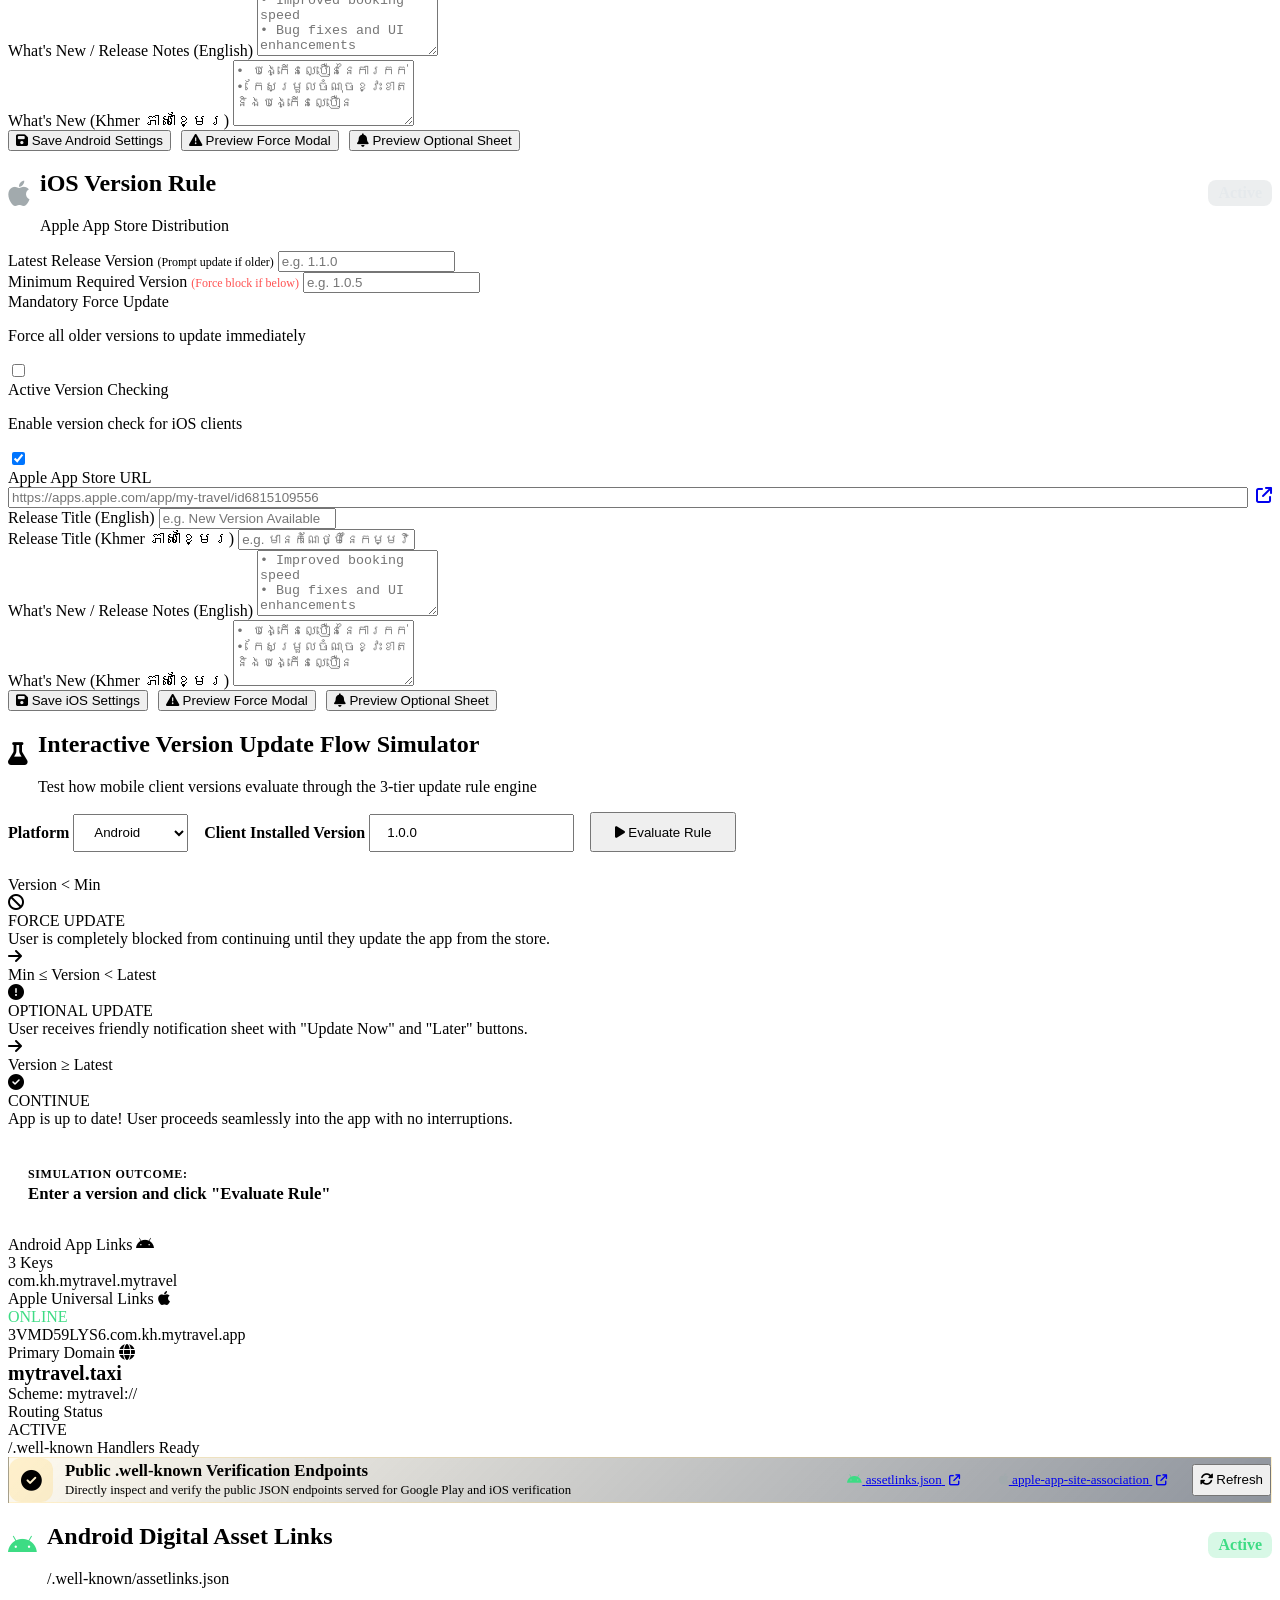
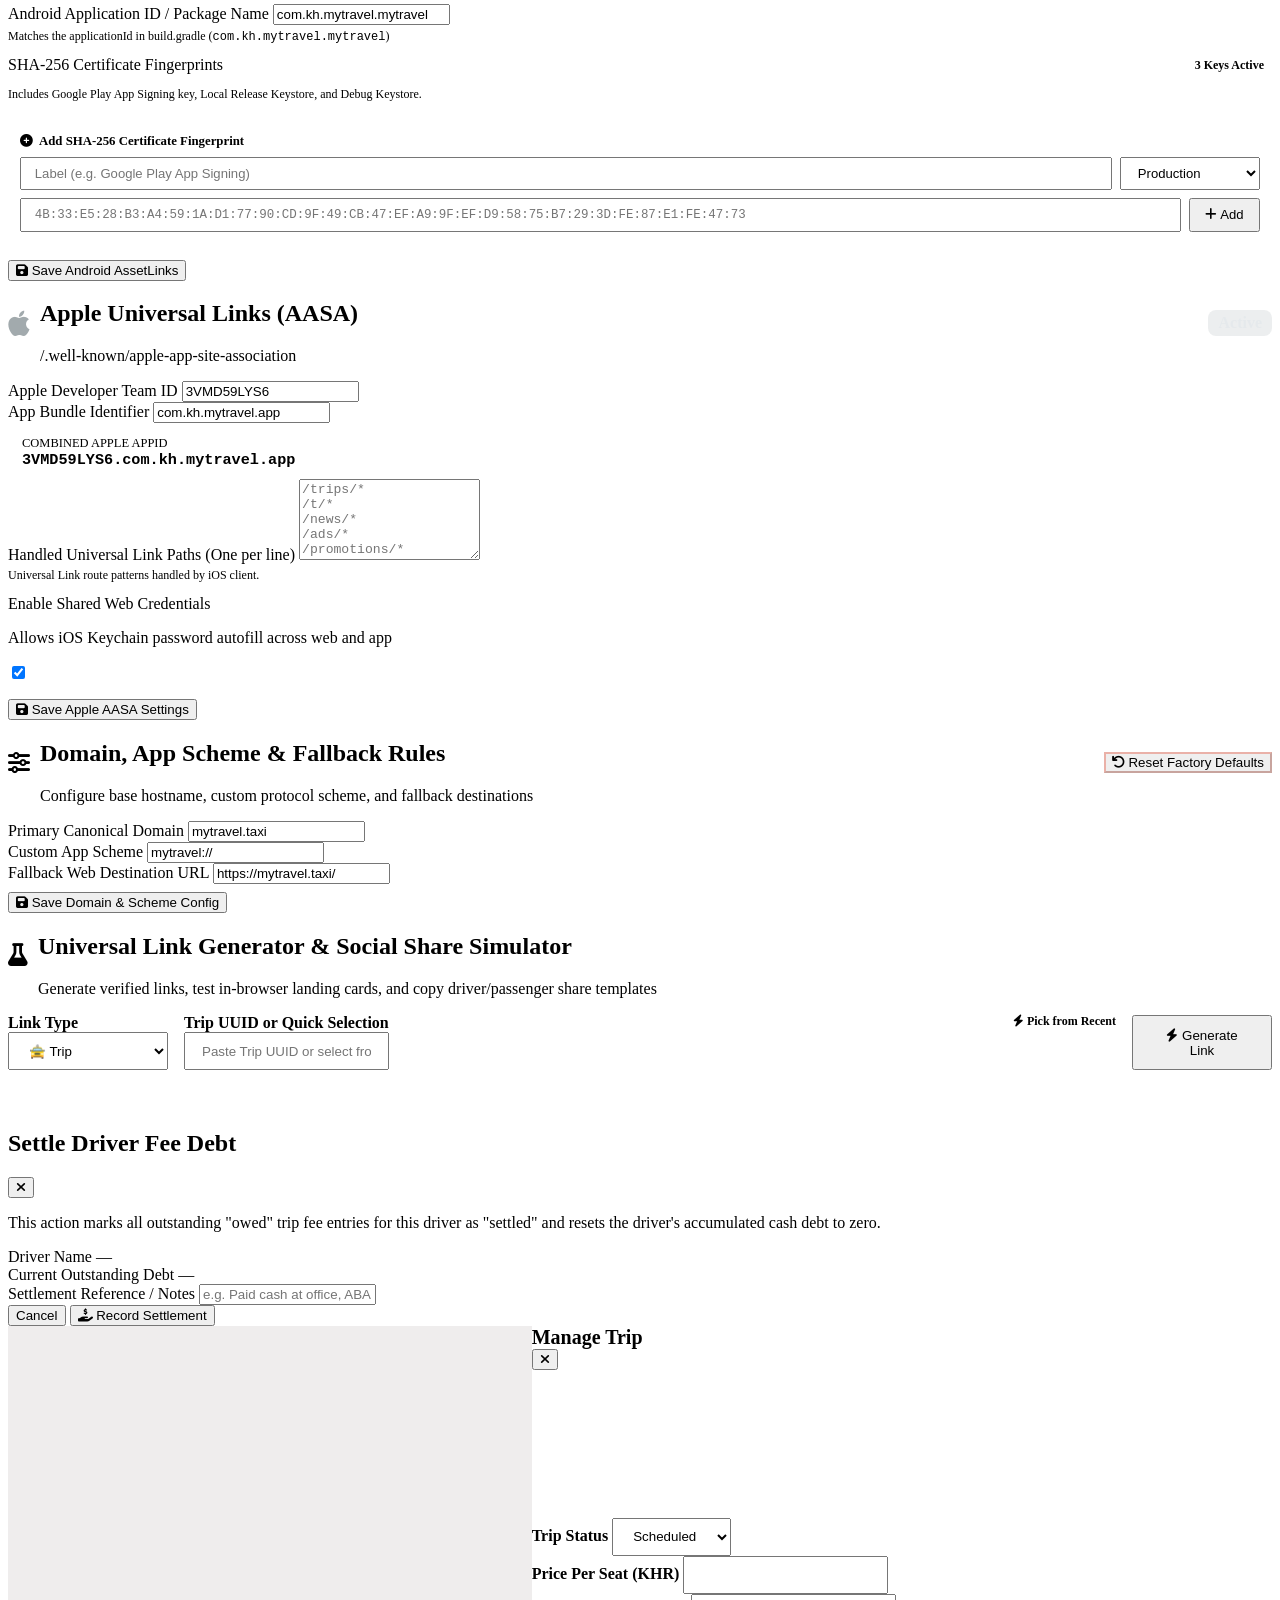
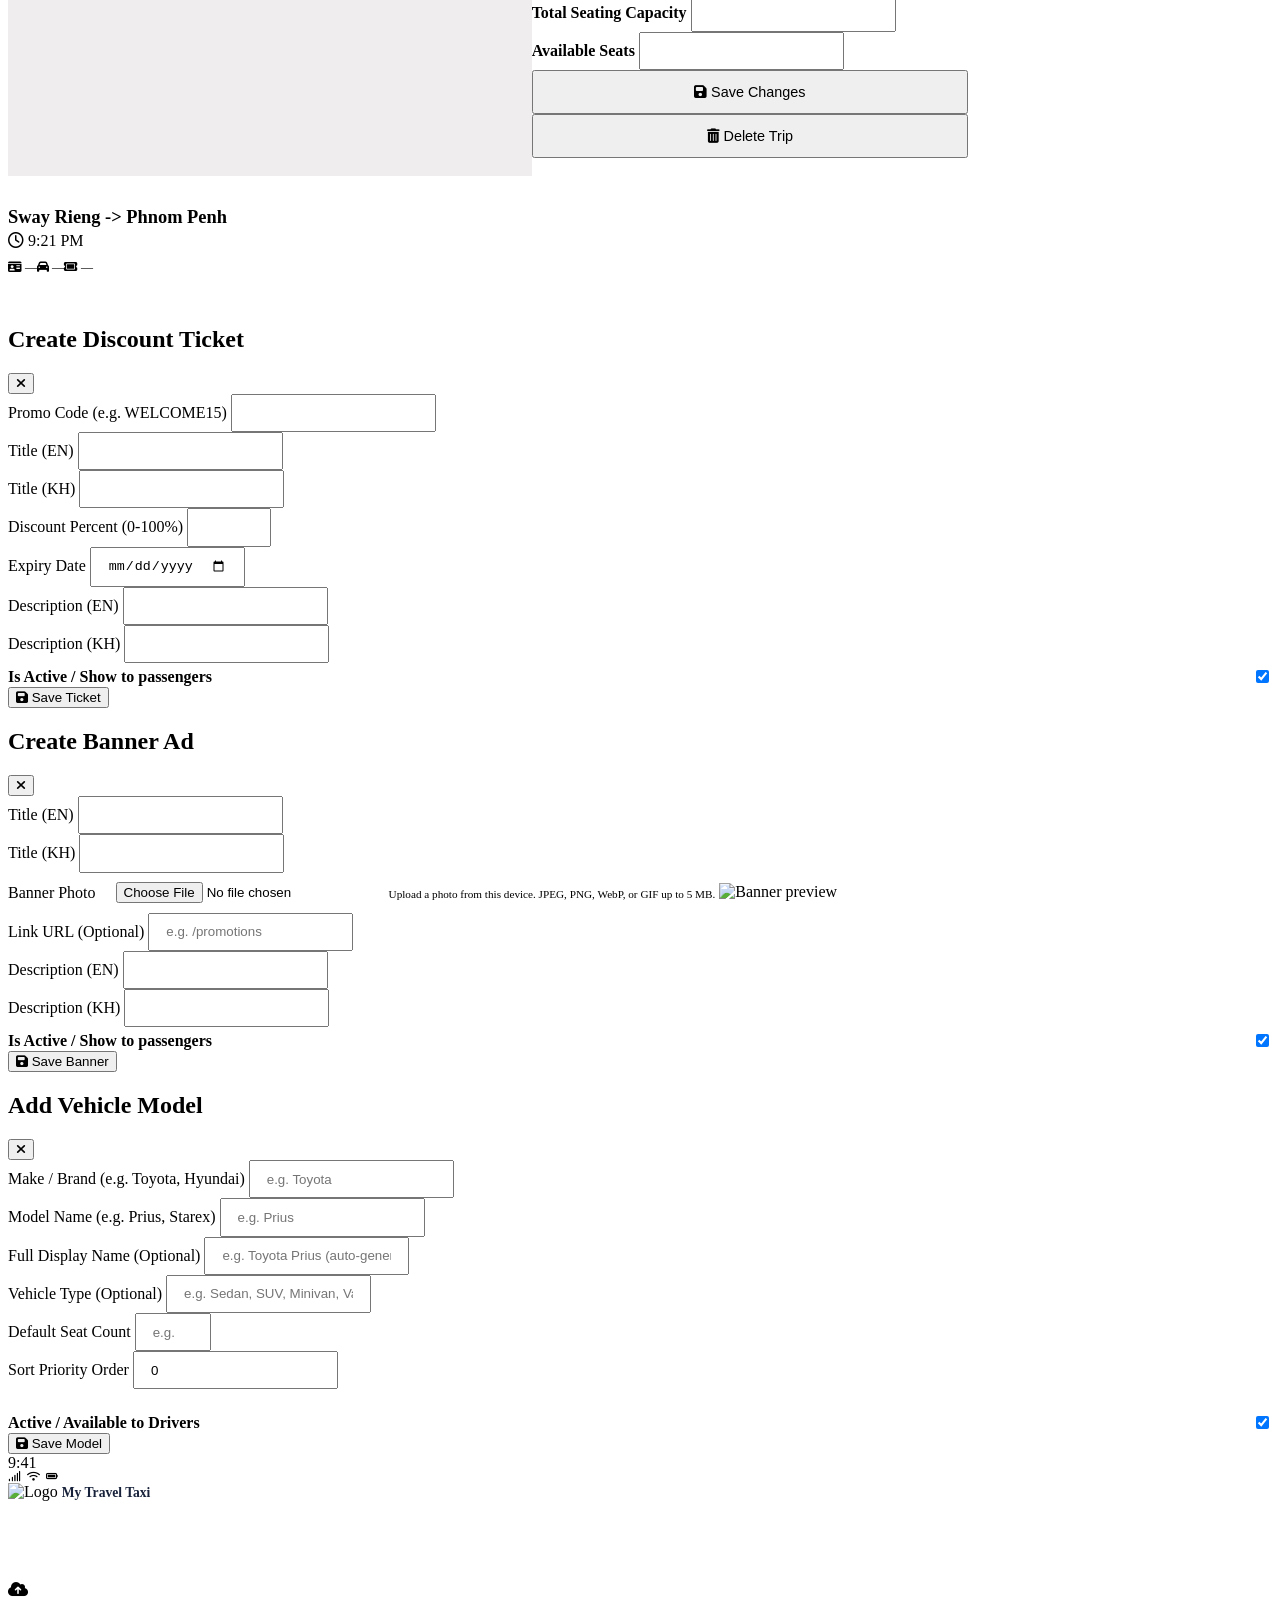
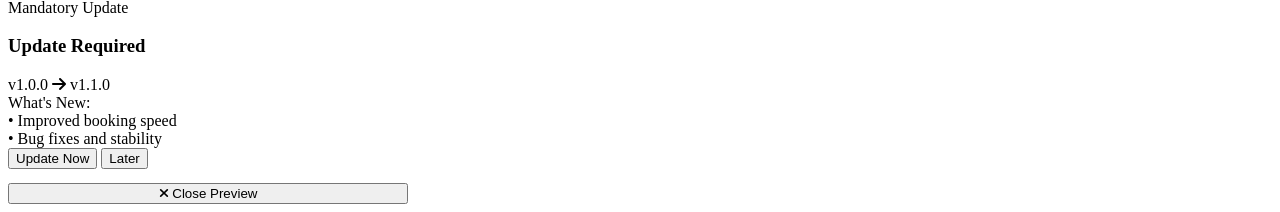
==== commit f51ccf26: "feat(store): configure real Google Play and Apple App Store production links and smart download redi" ====
--- a/app/static/admin/index.html
+++ b/app/static/admin/index.html
@@ -1263,8 +1263,8 @@
                             <div class="form-group">
                                 <label for="android-update-url">Store / Download URL (Google Play or APK)</label>
                                 <div style="display: flex; gap: 8px;">
-                                    <input type="url" id="android-update-url" class="search-input" placeholder="https://play.google.com/store/apps/details?id=com.mytravel.app" required style="flex-grow: 1;">
-                                    <a id="btn-test-url-android" href="https://play.google.com/store/apps/details?id=com.mytravel.app" target="_blank" class="btn btn-secondary" title="Test URL"><i class="fa-solid fa-arrow-up-right-from-square"></i></a>
+                                    <input type="url" id="android-update-url" class="search-input" placeholder="https://play.google.com/store/apps/details?id=com.kh.mytravel.mytravel" required style="flex-grow: 1;">
+                                    <a id="btn-test-url-android" href="https://play.google.com/store/apps/details?id=com.kh.mytravel.mytravel" target="_blank" class="btn btn-secondary" title="Test URL"><i class="fa-solid fa-arrow-up-right-from-square"></i></a>
                                 </div>
                             </div>
                             <div class="form-row">
@@ -1349,8 +1349,8 @@
                             <div class="form-group">
                                 <label for="ios-update-url">Apple App Store URL</label>
                                 <div style="display: flex; gap: 8px;">
-                                    <input type="url" id="ios-update-url" class="search-input" placeholder="https://apps.apple.com/app/mytravel/id000000000" required style="flex-grow: 1;">
-                                    <a id="btn-test-url-ios" href="https://apps.apple.com/app/mytravel/id000000000" target="_blank" class="btn btn-secondary" title="Test URL"><i class="fa-solid fa-arrow-up-right-from-square"></i></a>
+                                    <input type="url" id="ios-update-url" class="search-input" placeholder="https://apps.apple.com/app/my-travel/id6815109556" required style="flex-grow: 1;">
+                                    <a id="btn-test-url-ios" href="https://apps.apple.com/app/my-travel/id6815109556" target="_blank" class="btn btn-secondary" title="Test URL"><i class="fa-solid fa-arrow-up-right-from-square"></i></a>
                                 </div>
                             </div>
                             <div class="form-row">
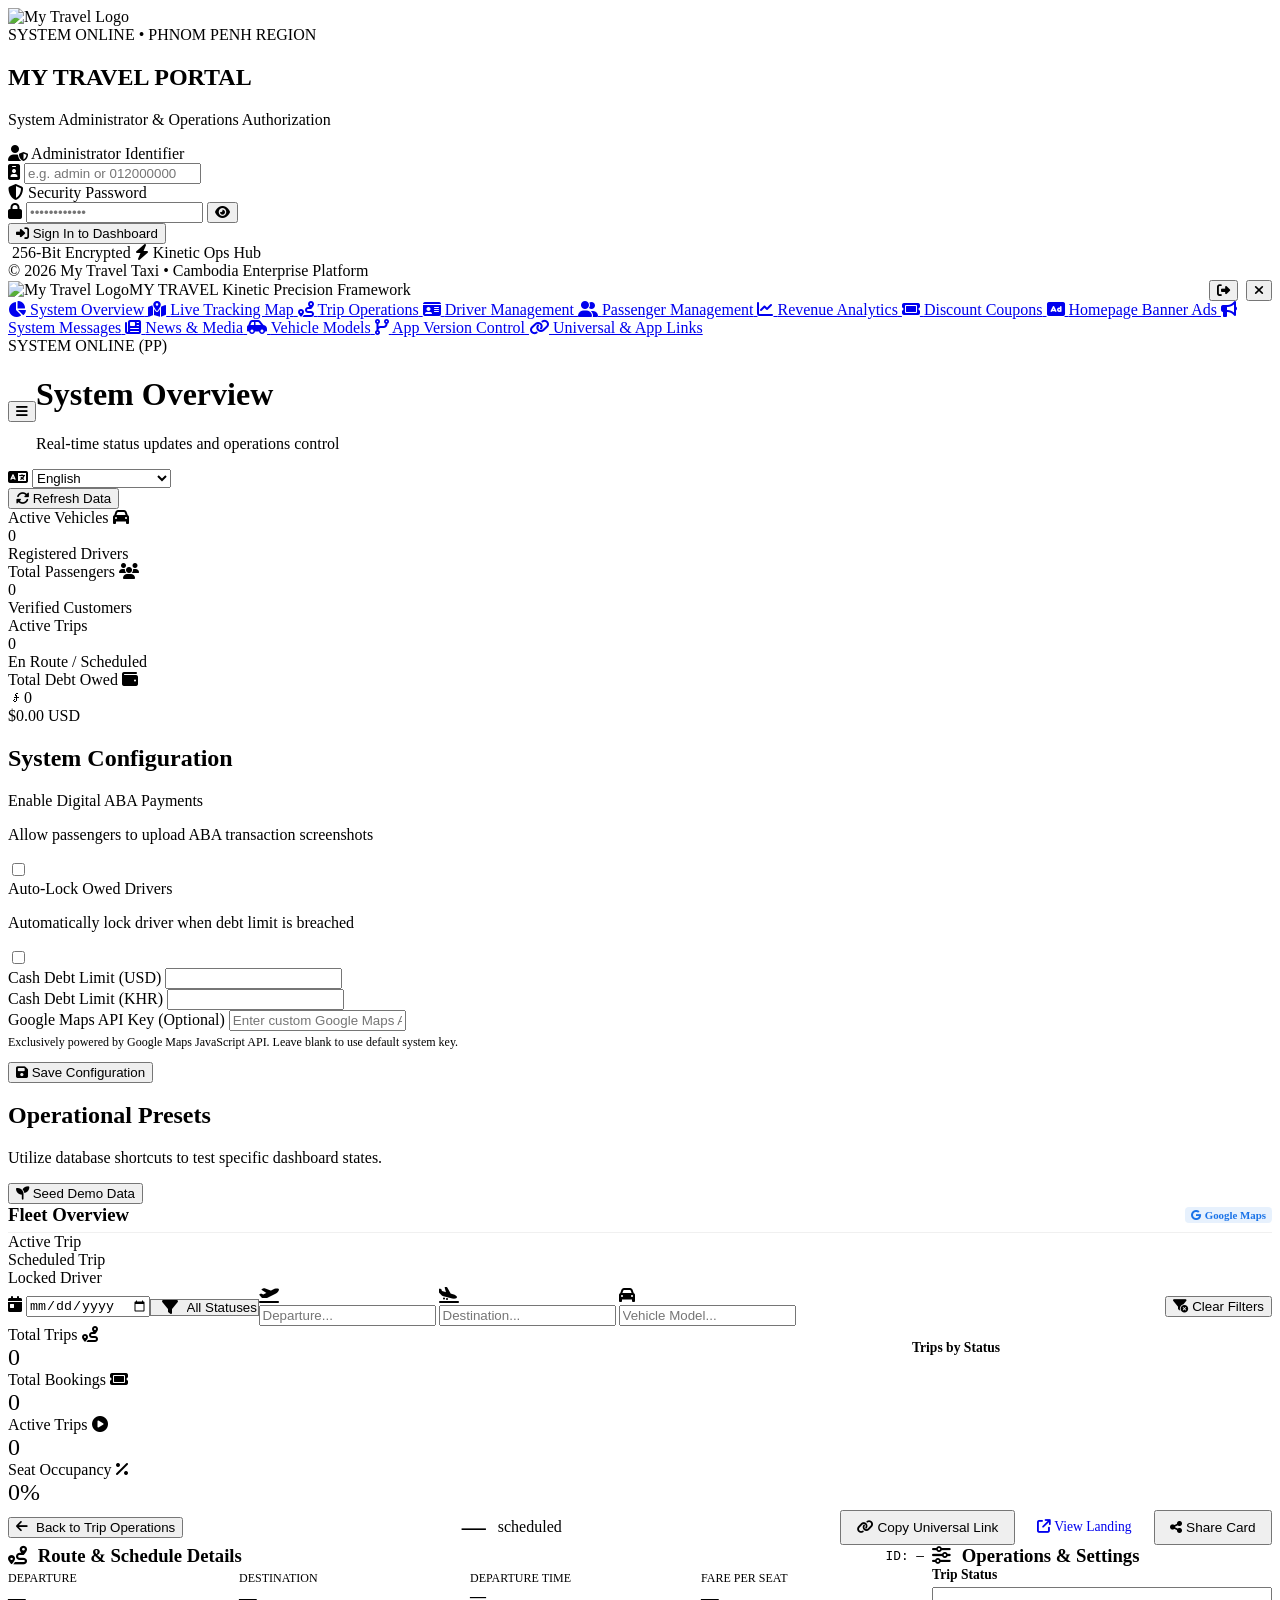
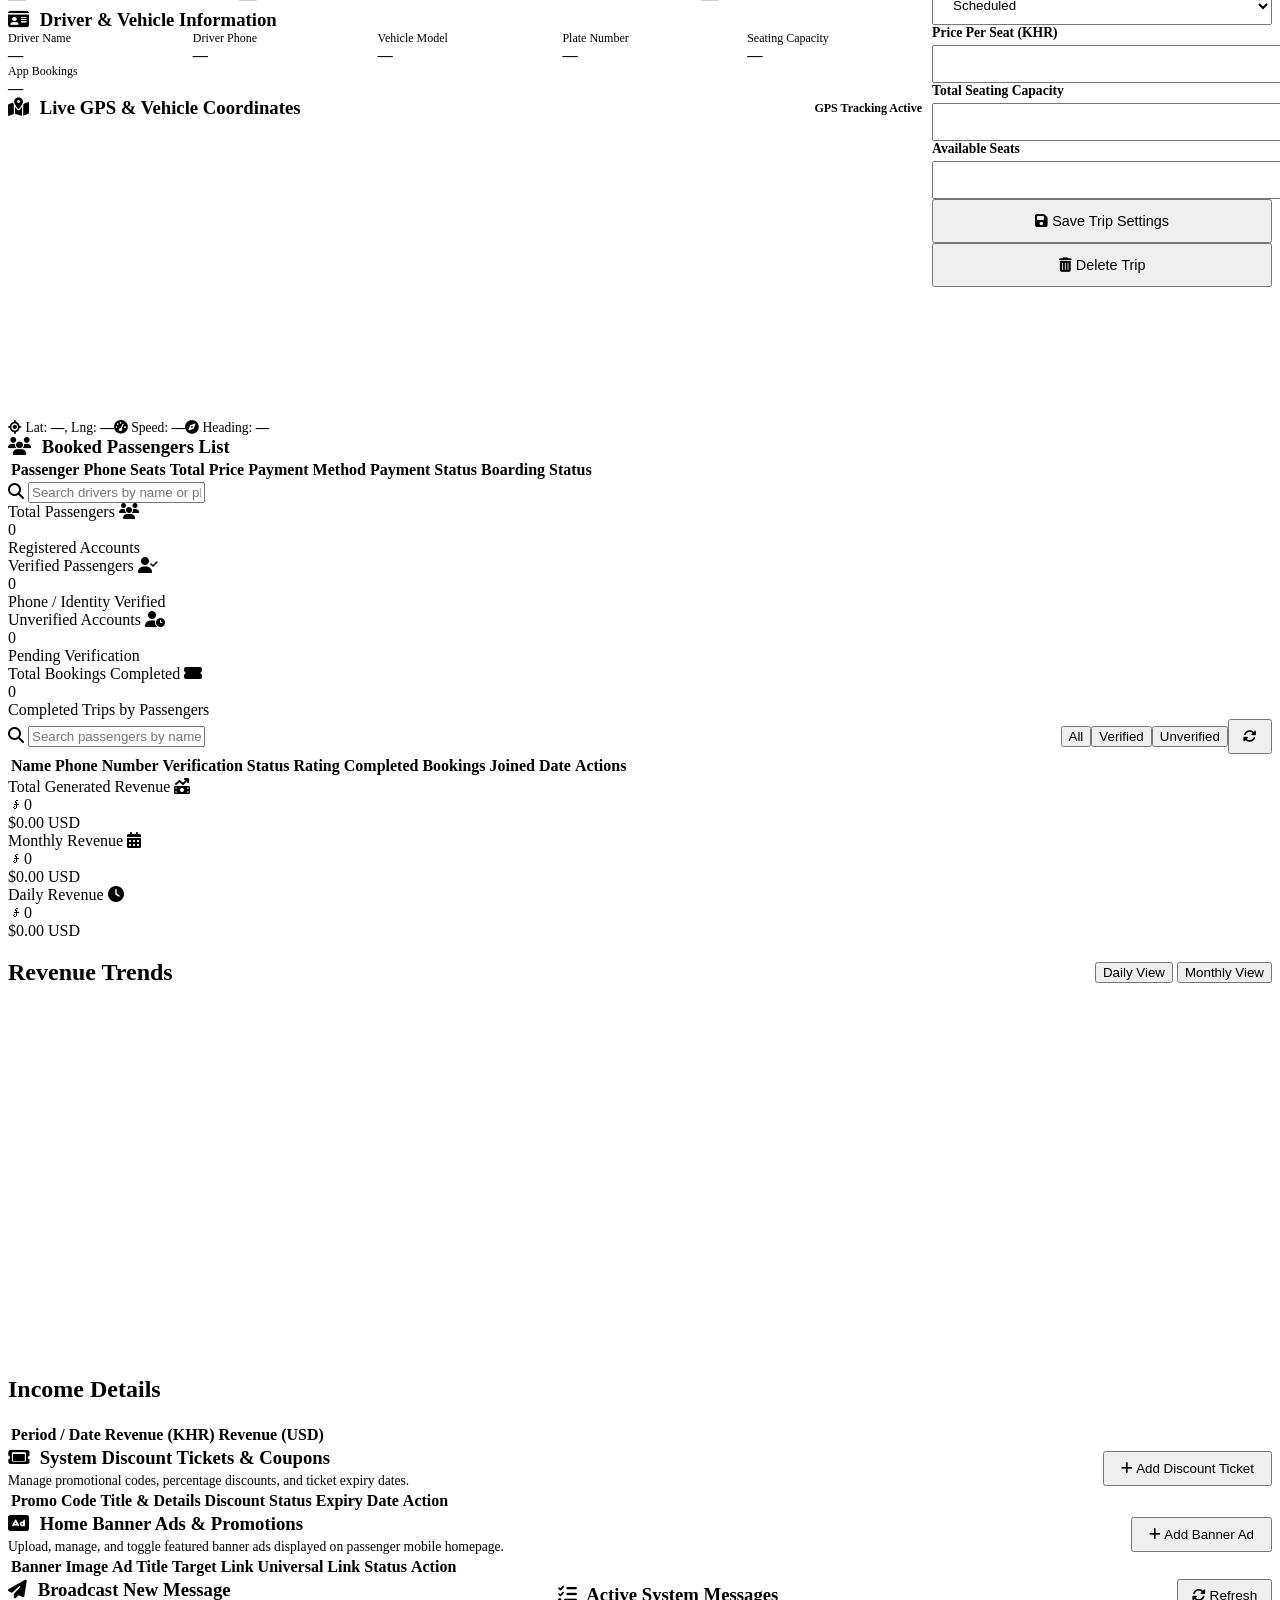
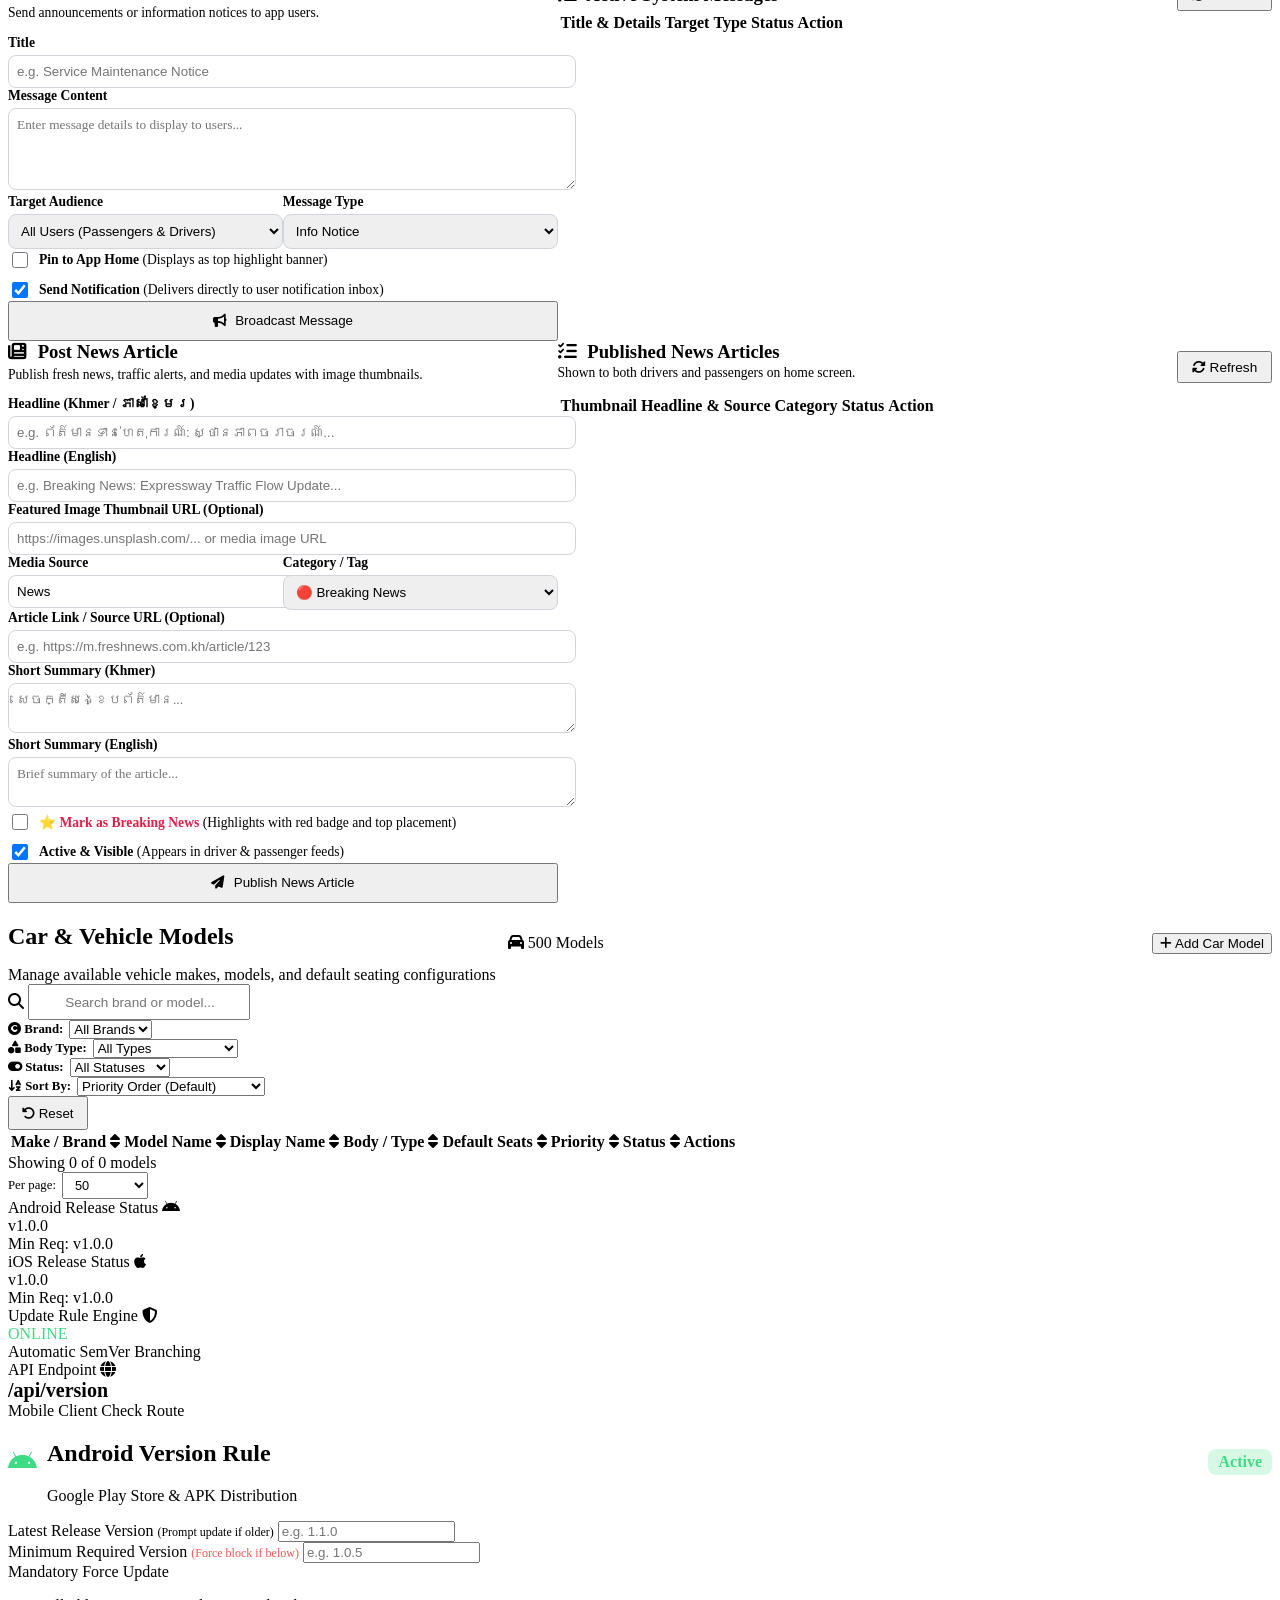
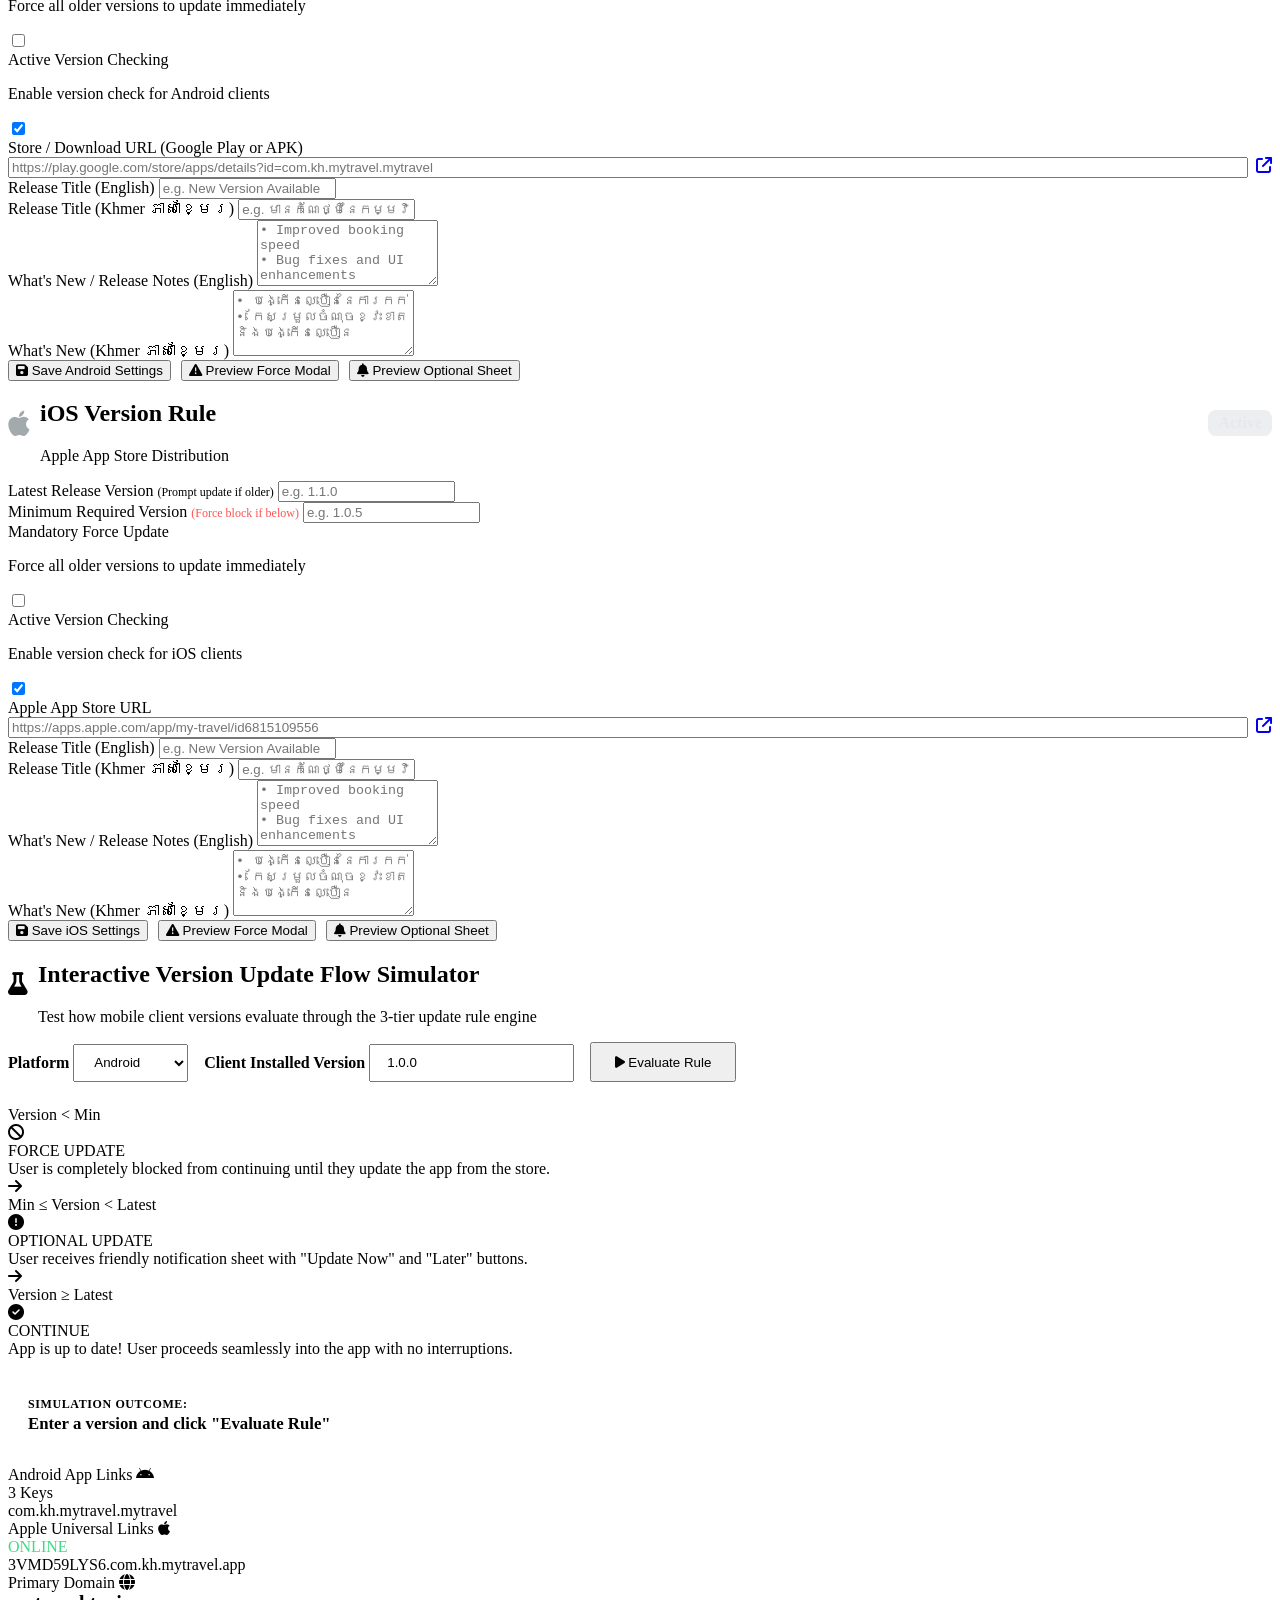
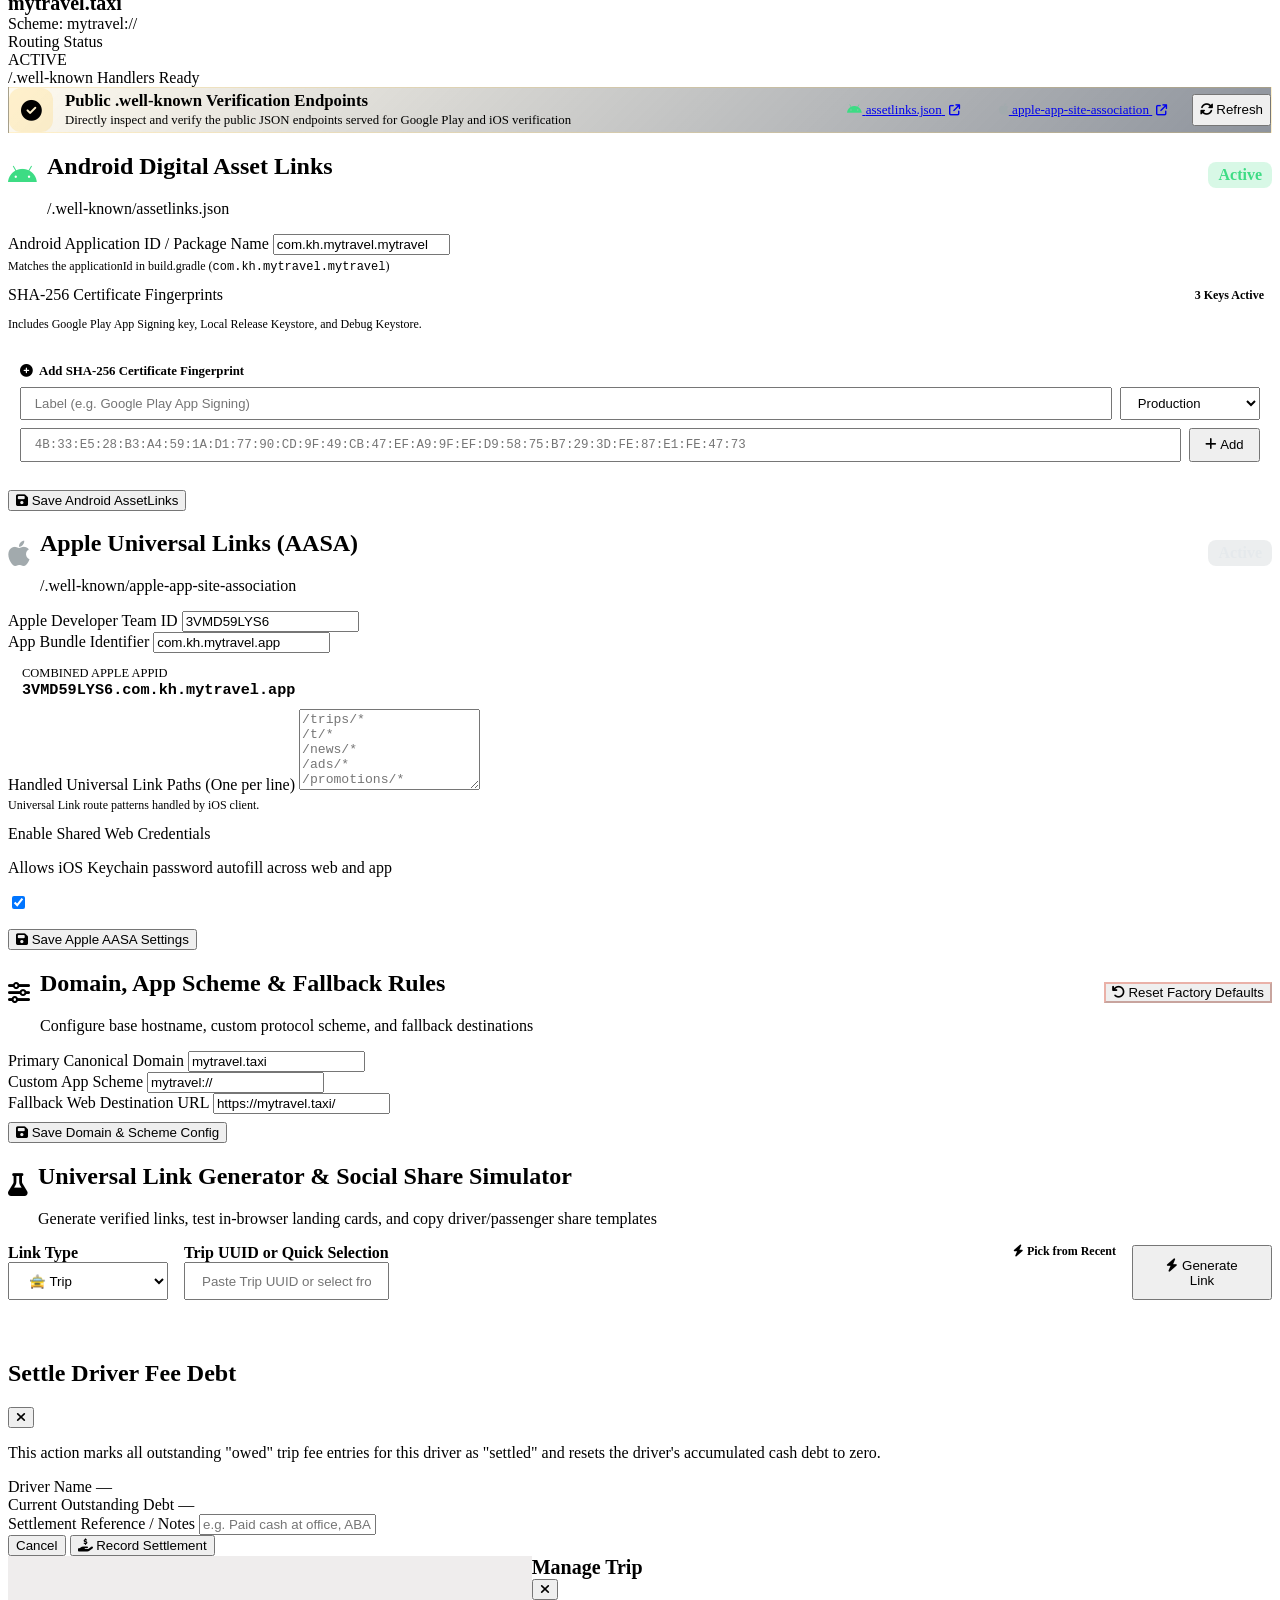
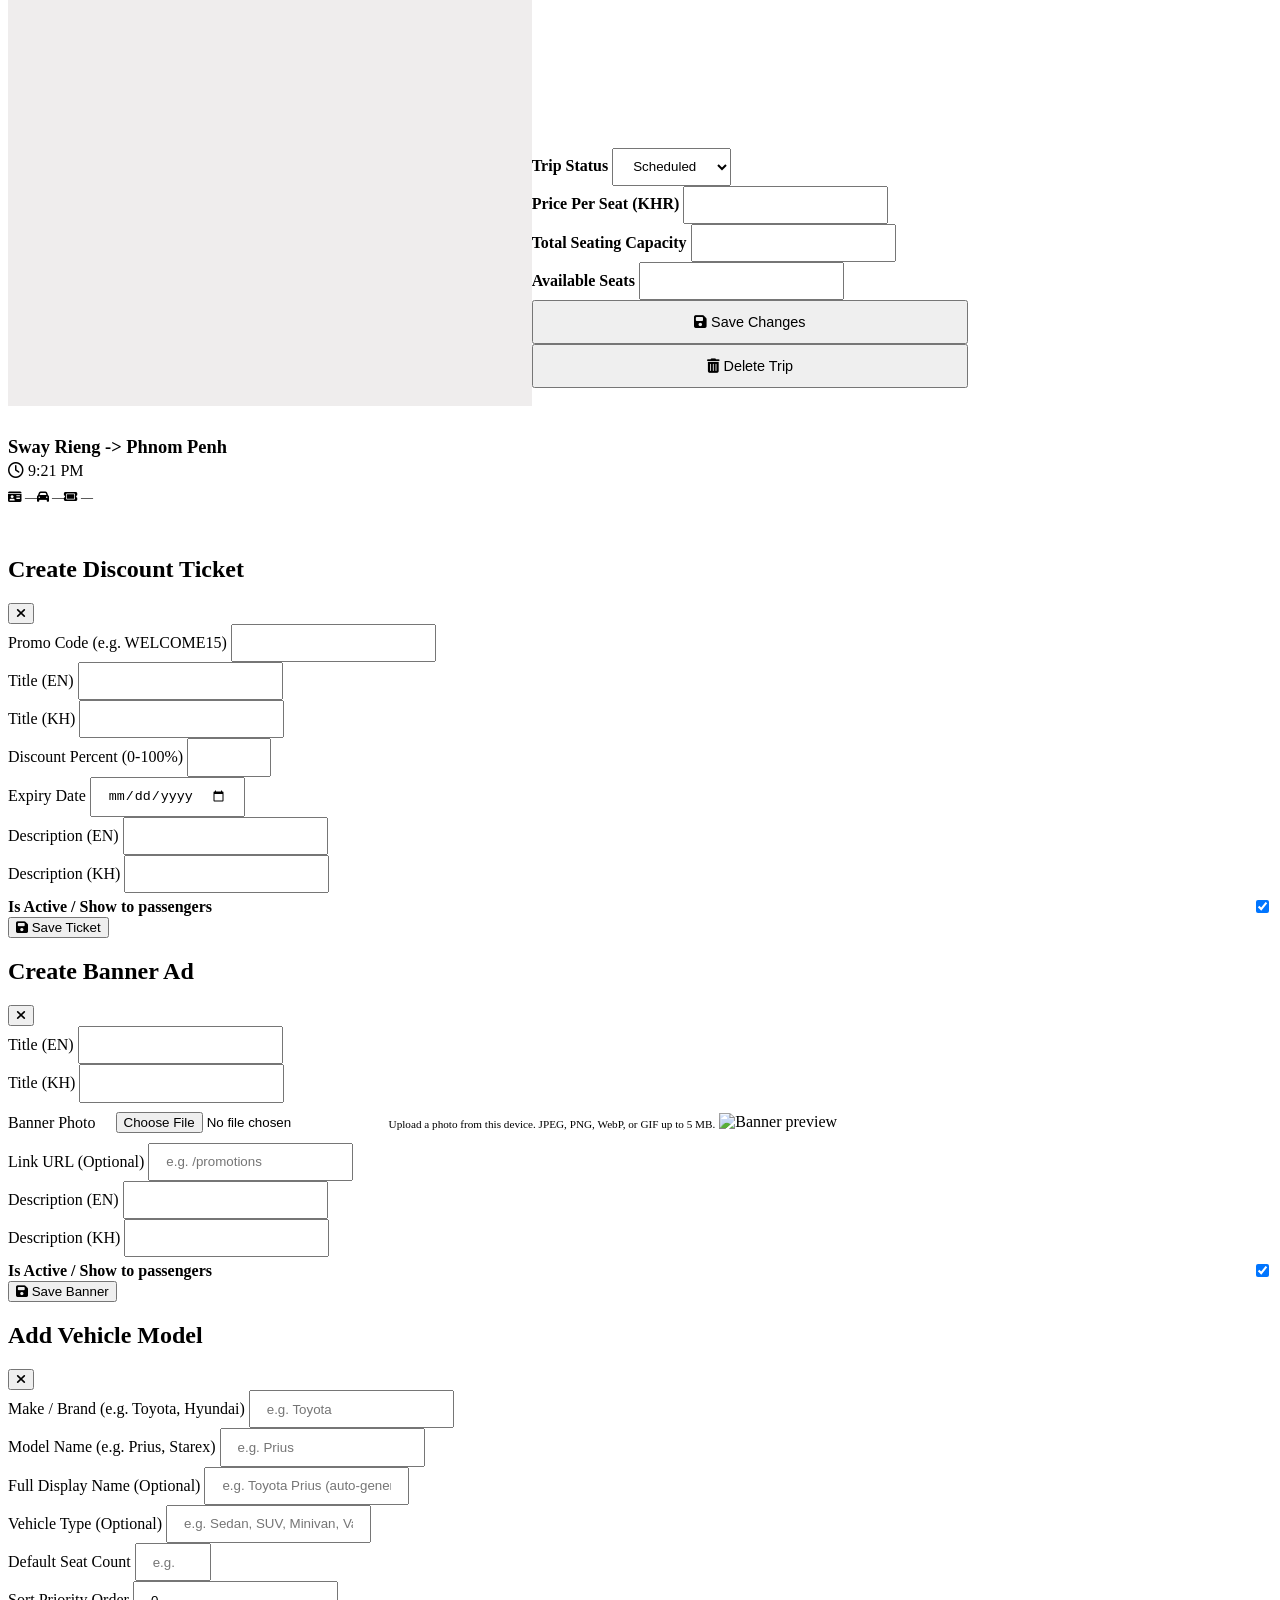
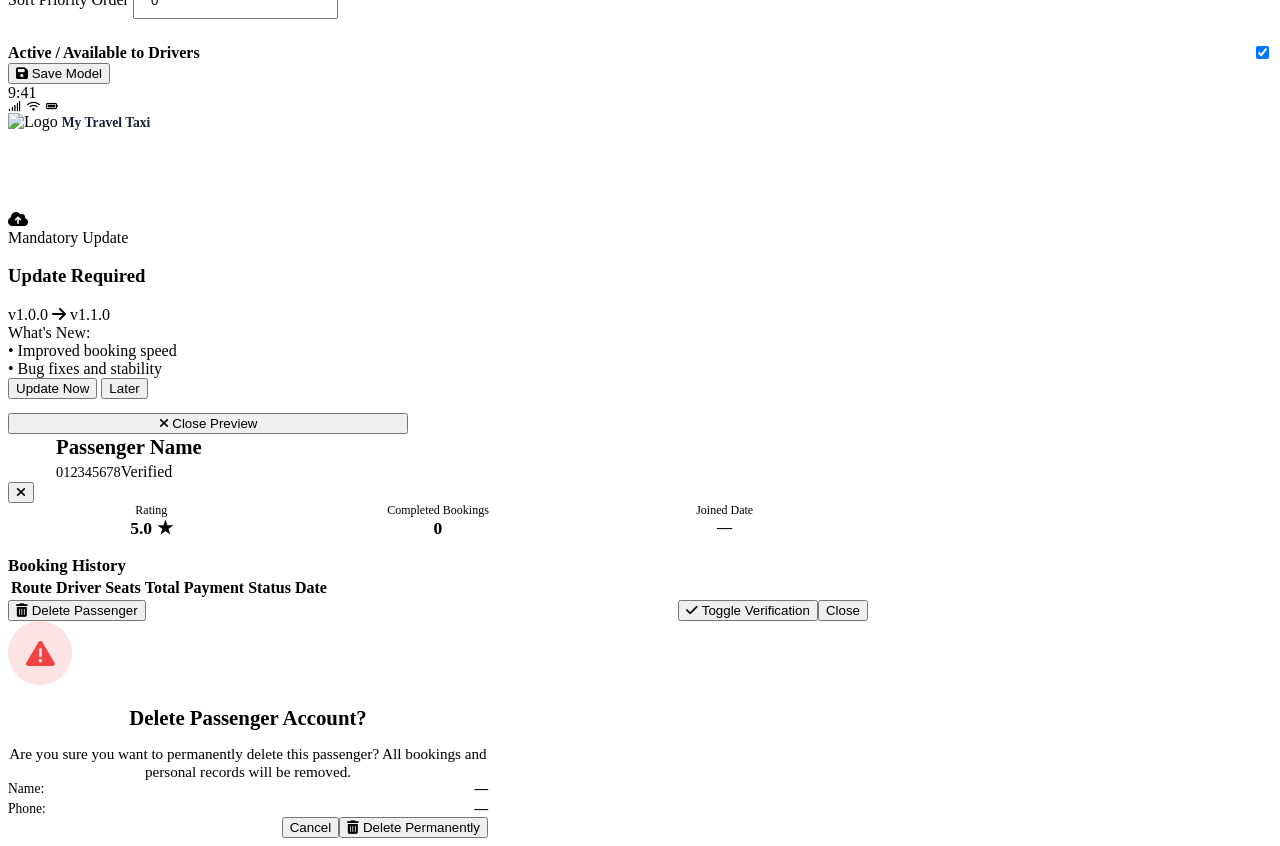
==== commit 29eddfd3: "feat(admin): implement passenger delete capability and passenger management dashboard" ====
--- a/app/static/admin/index.html
+++ b/app/static/admin/index.html
@@ -640,10 +640,54 @@
 
             <!-- Tab: Passengers -->
             <section id="tab-passengers" class="tab-pane">
-                <div class="search-bar-container">
-                    <div class="search-input-wrap">
+                <!-- Passenger Overview KPIs -->
+                <div class="kpi-grid mb-4" style="margin-bottom: var(--spacing-lg);">
+                    <div class="kpi-card gradient-card">
+                        <div class="kpi-card-header">
+                            <span class="kpi-label" data-i18n="kpi_passengers_total">Total Passengers</span>
+                            <i class="fa-solid fa-users kpi-icon"></i>
+                        </div>
+                        <div class="kpi-value" id="kpi-passengers-count">0</div>
+                        <div class="kpi-meta" data-i18n="kpi_passengers_sub">Registered Accounts</div>
+                    </div>
+                    <div class="kpi-card">
+                        <div class="kpi-card-header">
+                            <span class="kpi-label" data-i18n="kpi_passengers_verified">Verified Passengers</span>
+                            <i class="fa-solid fa-user-check kpi-icon" style="color: var(--color-success);"></i>
+                        </div>
+                        <div class="kpi-value" id="kpi-passengers-verified">0</div>
+                        <div class="kpi-meta" data-i18n="kpi_verified_sub">Phone / Identity Verified</div>
+                    </div>
+                    <div class="kpi-card">
+                        <div class="kpi-card-header">
+                            <span class="kpi-label" data-i18n="kpi_passengers_unverified">Unverified Accounts</span>
+                            <i class="fa-solid fa-user-clock kpi-icon" style="color: var(--color-warning);"></i>
+                        </div>
+                        <div class="kpi-value" id="kpi-passengers-unverified">0</div>
+                        <div class="kpi-meta" data-i18n="kpi_unverified_sub">Pending Verification</div>
+                    </div>
+                    <div class="kpi-card">
+                        <div class="kpi-card-header">
+                            <span class="kpi-label" data-i18n="kpi_passengers_completed_bookings">Total Bookings Completed</span>
+                            <i class="fa-solid fa-ticket-simple kpi-icon"></i>
+                        </div>
+                        <div class="kpi-value" id="kpi-passengers-bookings">0</div>
+                        <div class="kpi-meta" data-i18n="kpi_bookings_sub">Completed Trips by Passengers</div>
+                    </div>
+                </div>
+
+                <div class="search-bar-container" style="display: flex; gap: var(--spacing-md); align-items: center; flex-wrap: wrap;">
+                    <div class="search-input-wrap" style="flex: 1; min-width: 260px;">
                         <i class="fa-solid fa-magnifying-glass search-icon"></i>
                         <input type="text" id="search-passengers" class="search-input" placeholder="Search passengers by name or phone..." data-i18n-placeholder="search_passengers_placeholder">
+                    </div>
+                    <div class="filter-actions" style="display: flex; gap: var(--spacing-xs); align-items: center;">
+                        <button class="btn btn-chip secondary active" id="btn-passenger-filter-all" data-passenger-filter="all" data-i18n="filter_all">All</button>
+                        <button class="btn btn-chip secondary" id="btn-passenger-filter-verified" data-passenger-filter="verified" data-i18n="filter_verified">Verified</button>
+                        <button class="btn btn-chip secondary" id="btn-passenger-filter-unverified" data-passenger-filter="unverified" data-i18n="filter_unverified">Unverified</button>
+                        <button class="btn btn-secondary" id="btn-refresh-passengers" title="Refresh passenger list" style="padding: 0.5rem 0.85rem;">
+                            <i class="fa-solid fa-rotate"></i>
+                        </button>
                     </div>
                 </div>
 
@@ -2102,6 +2146,102 @@
         </div>
     </div>
 
+    <!-- Modal: Passenger Details & Bookings History -->
+    <div class="modal-overlay" id="passenger-detail-modal">
+        <div class="modal-card" style="max-width: 860px; width: 92vw; max-height: 85vh; display: flex; flex-direction: column; padding: var(--spacing-lg);">
+            <div class="modal-header" style="padding-bottom: var(--spacing-md); margin-bottom: var(--spacing-md); border-bottom: 1px solid var(--color-surface-container);">
+                <div style="display: flex; align-items: center; gap: var(--spacing-md);">
+                    <div class="passenger-avatar-circle" id="detail-passenger-avatar" style="width: 48px; height: 48px; border-radius: 50%; background: var(--color-primary); color: white; display: flex; align-items: center; justify-content: center; font-weight: 800; font-size: 1.2rem;">P</div>
+                    <div>
+                        <h2 id="detail-passenger-name" style="margin: 0; font-size: 1.3rem; color: var(--color-primary);">Passenger Name</h2>
+                        <div style="display: flex; gap: var(--spacing-sm); align-items: center; margin-top: 4px;">
+                            <span id="detail-passenger-phone" style="color: var(--color-text-secondary); font-size: 0.9rem;">012345678</span>
+                            <span class="status-pill active" id="detail-passenger-badge">Verified</span>
+                        </div>
+                    </div>
+                </div>
+                <button class="btn-close" id="btn-close-passenger-modal"><i class="fa-solid fa-xmark"></i></button>
+            </div>
+            <div class="modal-body" style="overflow-y: auto; flex-grow: 1; padding: 0;">
+                <!-- Summary Chips -->
+                <div style="display: grid; grid-template-columns: repeat(auto-fit, minmax(180px, 1fr)); gap: var(--spacing-sm); margin-bottom: var(--spacing-lg);">
+                    <div class="content-card" style="padding: var(--spacing-sm); text-align: center;">
+                        <span style="font-size: 0.75rem; color: var(--color-text-secondary); display: block;" data-i18n="table_rating">Rating</span>
+                        <strong id="detail-passenger-rating" style="font-size: 1.1rem; color: var(--color-primary);">5.0 ★</strong>
+                    </div>
+                    <div class="content-card" style="padding: var(--spacing-sm); text-align: center;">
+                        <span style="font-size: 0.75rem; color: var(--color-text-secondary); display: block;" data-i18n="table_bookings">Completed Bookings</span>
+                        <strong id="detail-passenger-bookings-count" style="font-size: 1.1rem; color: var(--color-primary);">0</strong>
+                    </div>
+                    <div class="content-card" style="padding: var(--spacing-sm); text-align: center;">
+                        <span style="font-size: 0.75rem; color: var(--color-text-secondary); display: block;" data-i18n="table_joined">Joined Date</span>
+                        <strong id="detail-passenger-joined" style="font-size: 0.95rem; color: var(--color-primary);">—</strong>
+                    </div>
+                </div>
+
+                <h3 style="font-size: 1.05rem; margin-bottom: var(--spacing-sm); color: var(--color-primary);" data-i18n="passenger_bookings_history">Booking History</h3>
+                <div class="table-responsive" style="max-height: 280px; overflow-y: auto; border: 1px solid var(--color-surface-container); border-radius: var(--radius-md);">
+                    <table class="data-table" style="margin: 0;">
+                        <thead>
+                            <tr>
+                                <th data-i18n="table_route">Route</th>
+                                <th data-i18n="table_driver">Driver</th>
+                                <th data-i18n="table_seats">Seats</th>
+                                <th data-i18n="table_total_price">Total</th>
+                                <th data-i18n="table_payment">Payment</th>
+                                <th data-i18n="table_status">Status</th>
+                                <th data-i18n="table_date">Date</th>
+                            </tr>
+                        </thead>
+                        <tbody id="detail-passenger-bookings-list">
+                            <!-- Populated dynamically -->
+                        </tbody>
+                    </table>
+                </div>
+            </div>
+            <div class="modal-footer" style="margin-top: var(--spacing-md); padding-top: var(--spacing-md); border-top: 1px solid var(--color-surface-container); display: flex; justify-content: space-between; align-items: center;">
+                <button type="button" class="btn btn-chip danger" id="btn-modal-delete-passenger">
+                    <i class="fa-solid fa-trash-can"></i> <span data-i18n="btn_delete_passenger">Delete Passenger</span>
+                </button>
+                <div style="display: flex; gap: var(--spacing-sm);">
+                    <button type="button" class="btn btn-chip success" id="btn-modal-toggle-verify-passenger">
+                        <i class="fa-solid fa-check"></i> <span data-i18n="btn_toggle_verify">Toggle Verification</span>
+                    </button>
+                    <button type="button" class="btn btn-secondary" id="btn-modal-close-passenger-footer" data-i18n="btn_close">Close</button>
+                </div>
+            </div>
+        </div>
+    </div>
+
+    <!-- Modal: Confirm Delete Passenger -->
+    <div class="modal-overlay" id="confirm-delete-passenger-modal">
+        <div class="modal-card" style="max-width: 480px; padding: var(--spacing-xl); text-align: center;">
+            <div style="width: 64px; height: 64px; border-radius: 50%; background: rgba(239, 68, 68, 0.15); color: #EF4444; display: flex; align-items: center; justify-content: center; font-size: 1.8rem; margin: 0 auto var(--spacing-md) auto;">
+                <i class="fa-solid fa-triangle-exclamation"></i>
+            </div>
+            <h3 style="font-size: 1.3rem; margin-bottom: var(--spacing-xs); color: var(--color-primary);" data-i18n="confirm_delete_passenger_title">Delete Passenger Account?</h3>
+            <p style="color: var(--color-text-secondary); font-size: 0.95rem; margin-bottom: var(--spacing-md);" id="delete-passenger-confirm-msg">
+                Are you sure you want to permanently delete this passenger? All bookings and personal records will be removed.
+            </p>
+            <div style="background: var(--color-surface-container-low); border: 1px solid var(--color-surface-container); border-radius: var(--radius-md); padding: var(--spacing-md); margin-bottom: var(--spacing-lg); text-align: left;">
+                <div style="display: flex; justify-content: space-between; margin-bottom: 4px;">
+                    <span style="color: var(--color-text-secondary); font-size: 0.85rem;" data-i18n="table_name">Name:</span>
+                    <strong id="delete-passenger-name" style="font-size: 0.85rem;">—</strong>
+                </div>
+                <div style="display: flex; justify-content: space-between;">
+                    <span style="color: var(--color-text-secondary); font-size: 0.85rem;" data-i18n="table_phone">Phone:</span>
+                    <strong id="delete-passenger-phone" style="font-size: 0.85rem;">—</strong>
+                </div>
+            </div>
+            <div style="display: flex; gap: var(--spacing-sm); justify-content: flex-end;">
+                <button type="button" class="btn btn-secondary" id="btn-cancel-delete-passenger" data-i18n="btn_cancel">Cancel</button>
+                <button type="button" class="btn btn-danger" id="btn-confirm-delete-passenger">
+                    <i class="fa-solid fa-trash-can"></i> <span data-i18n="btn_confirm_delete">Delete Permanently</span>
+                </button>
+            </div>
+        </div>
+    </div>
+
     <!-- Sidebar Overlay for mobile/tablet drawer -->
     <div id="sidebar-overlay" class="sidebar-overlay"></div>
 
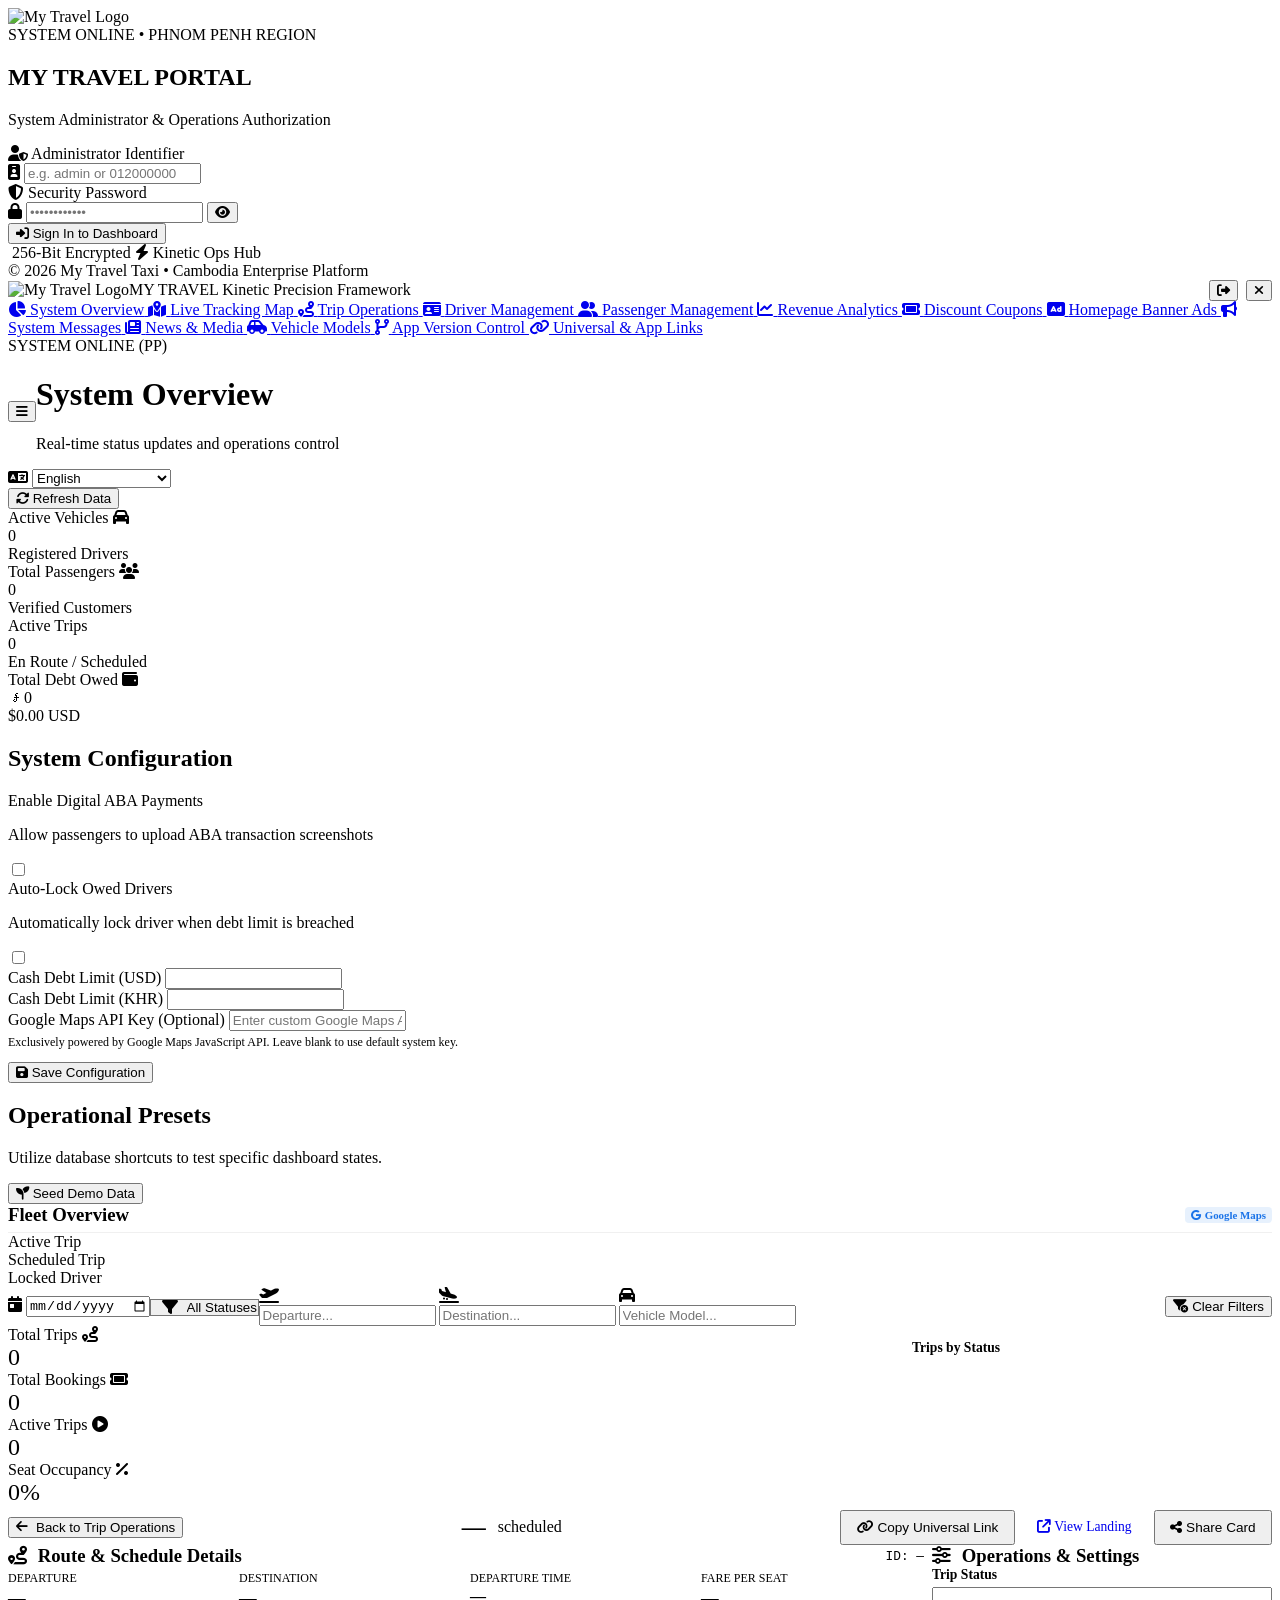
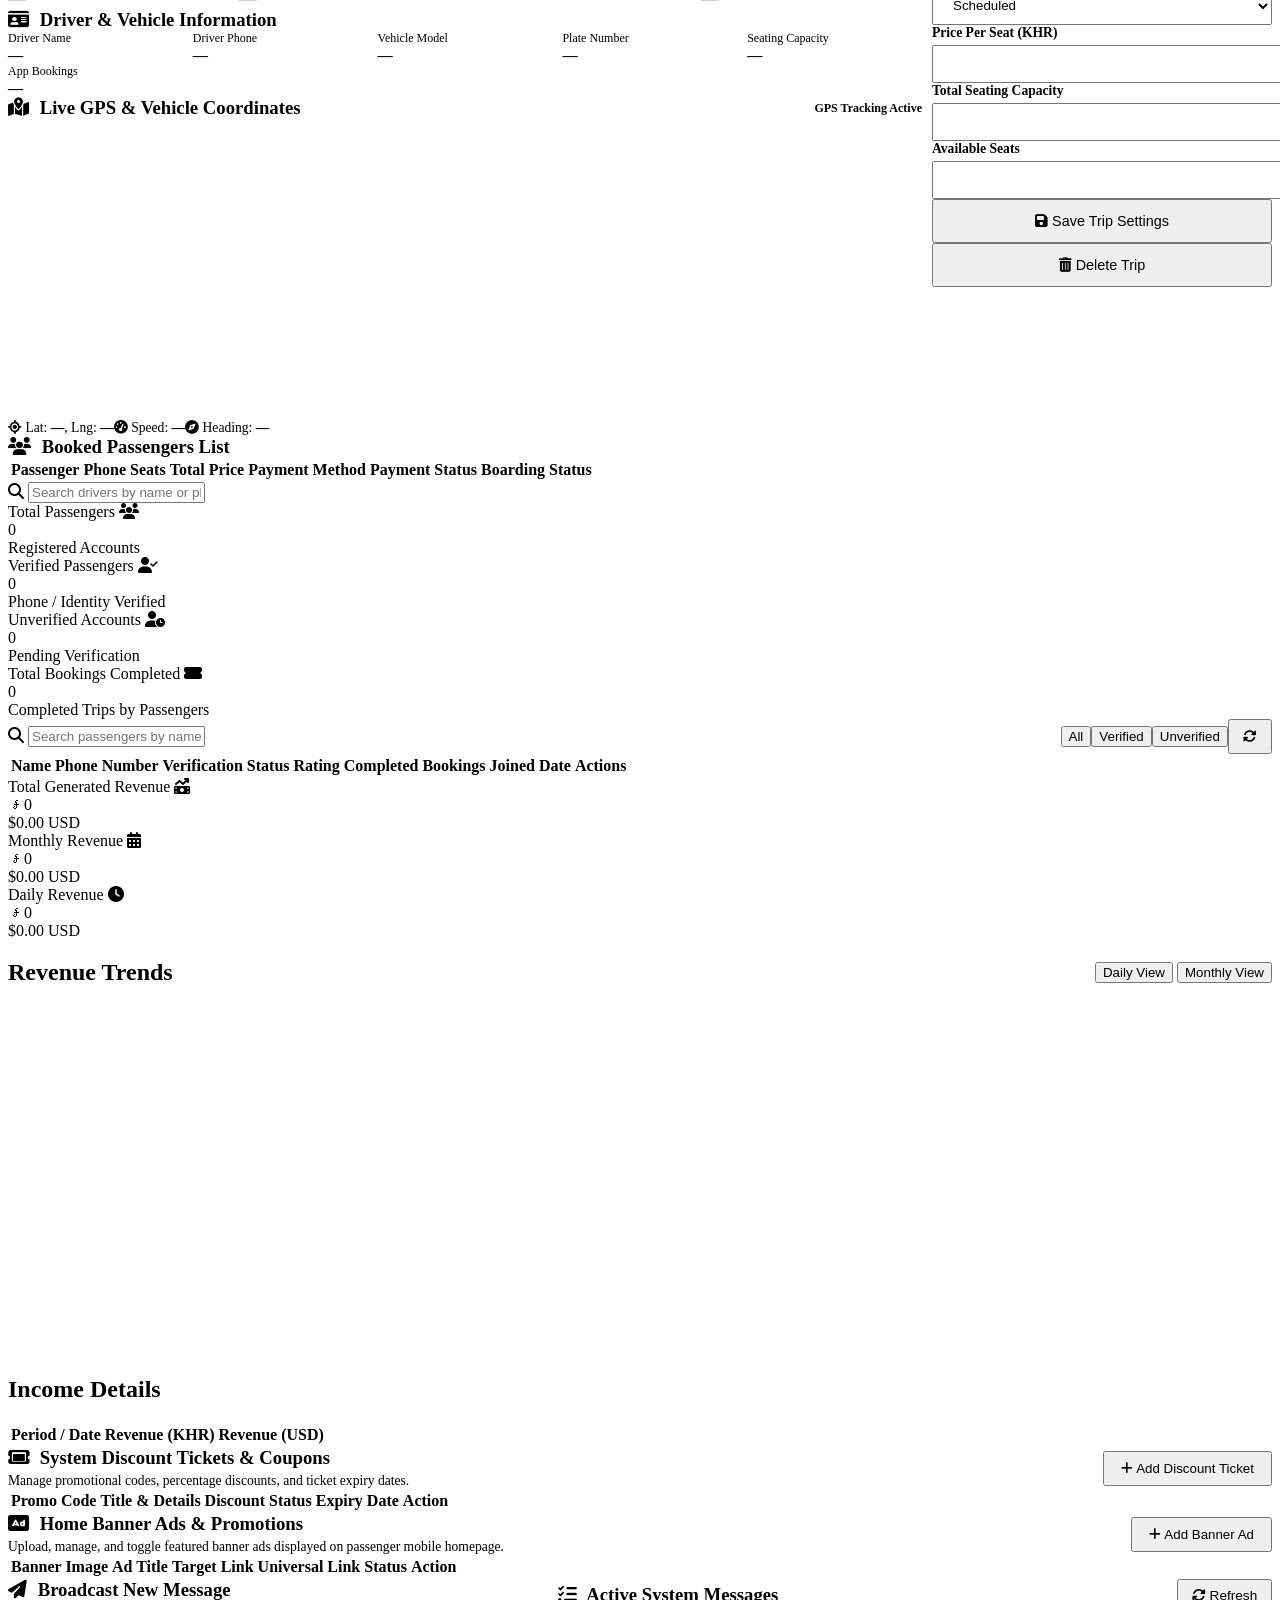
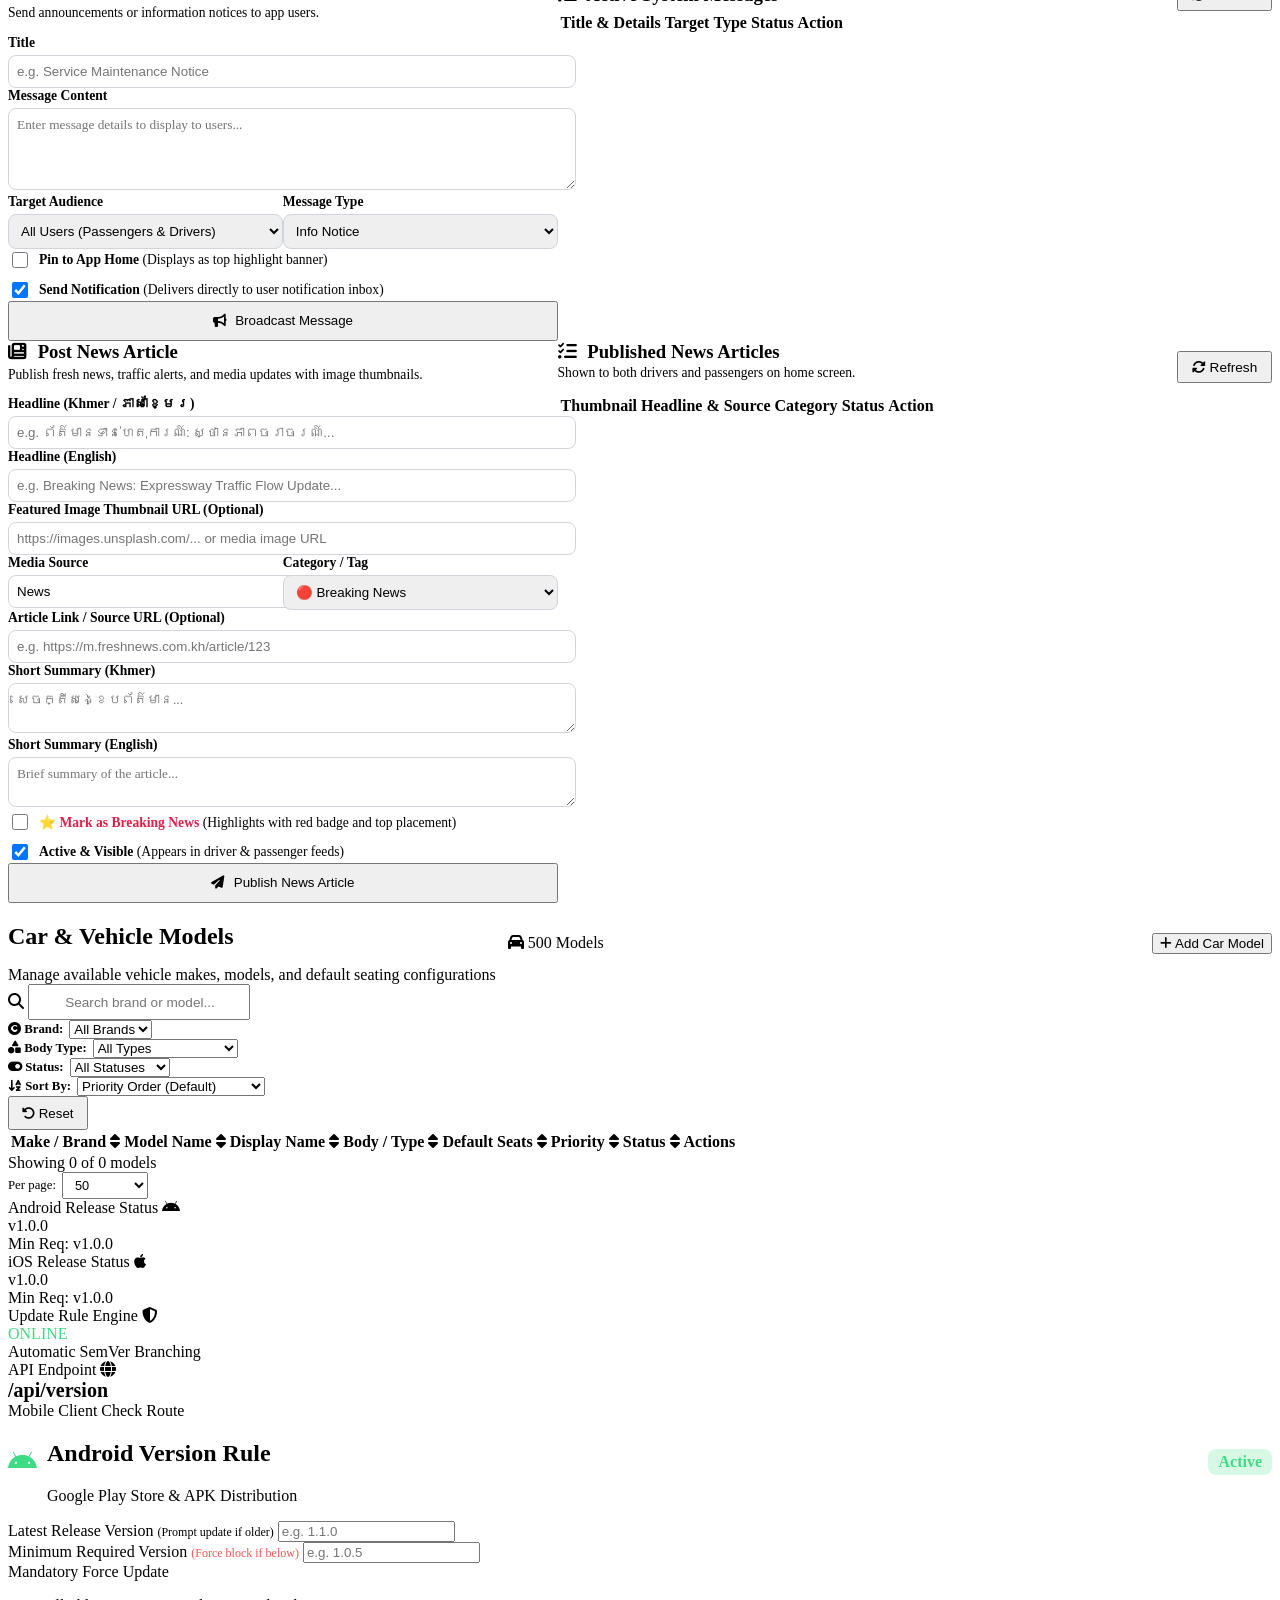
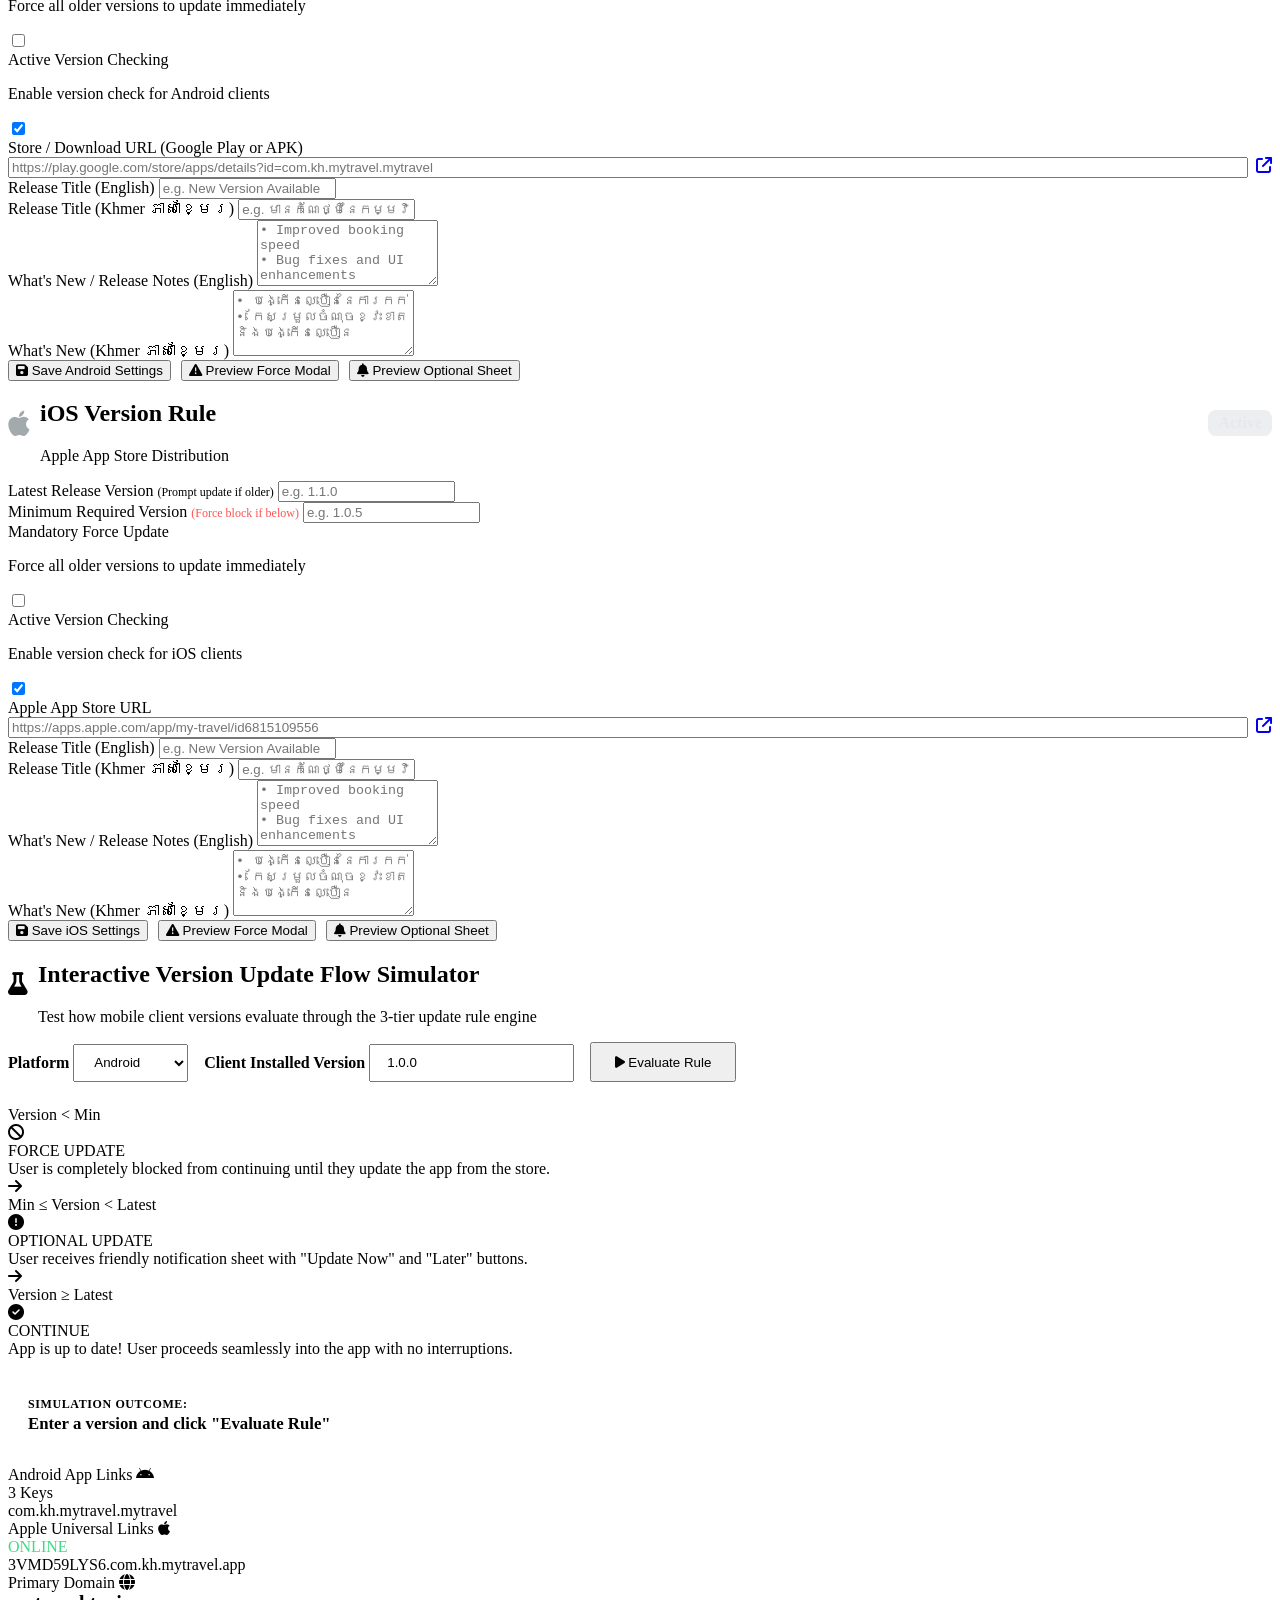
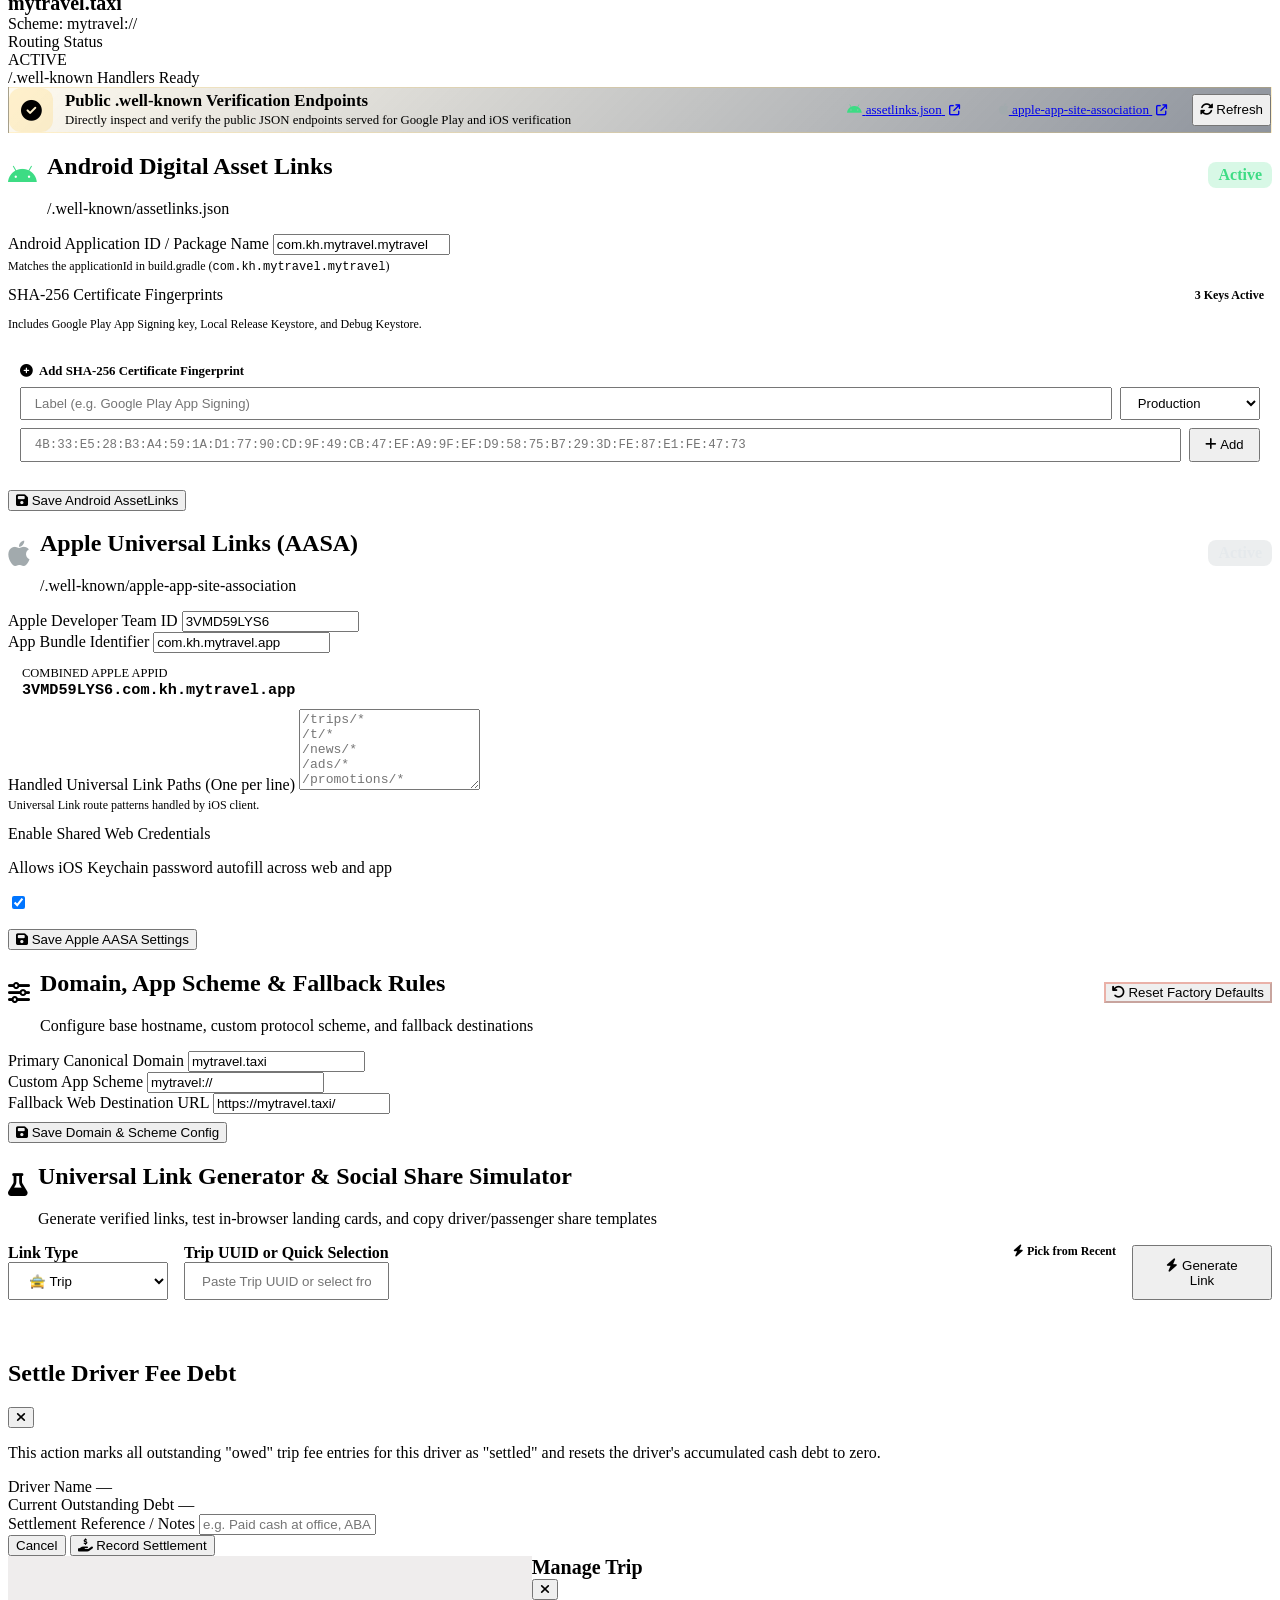
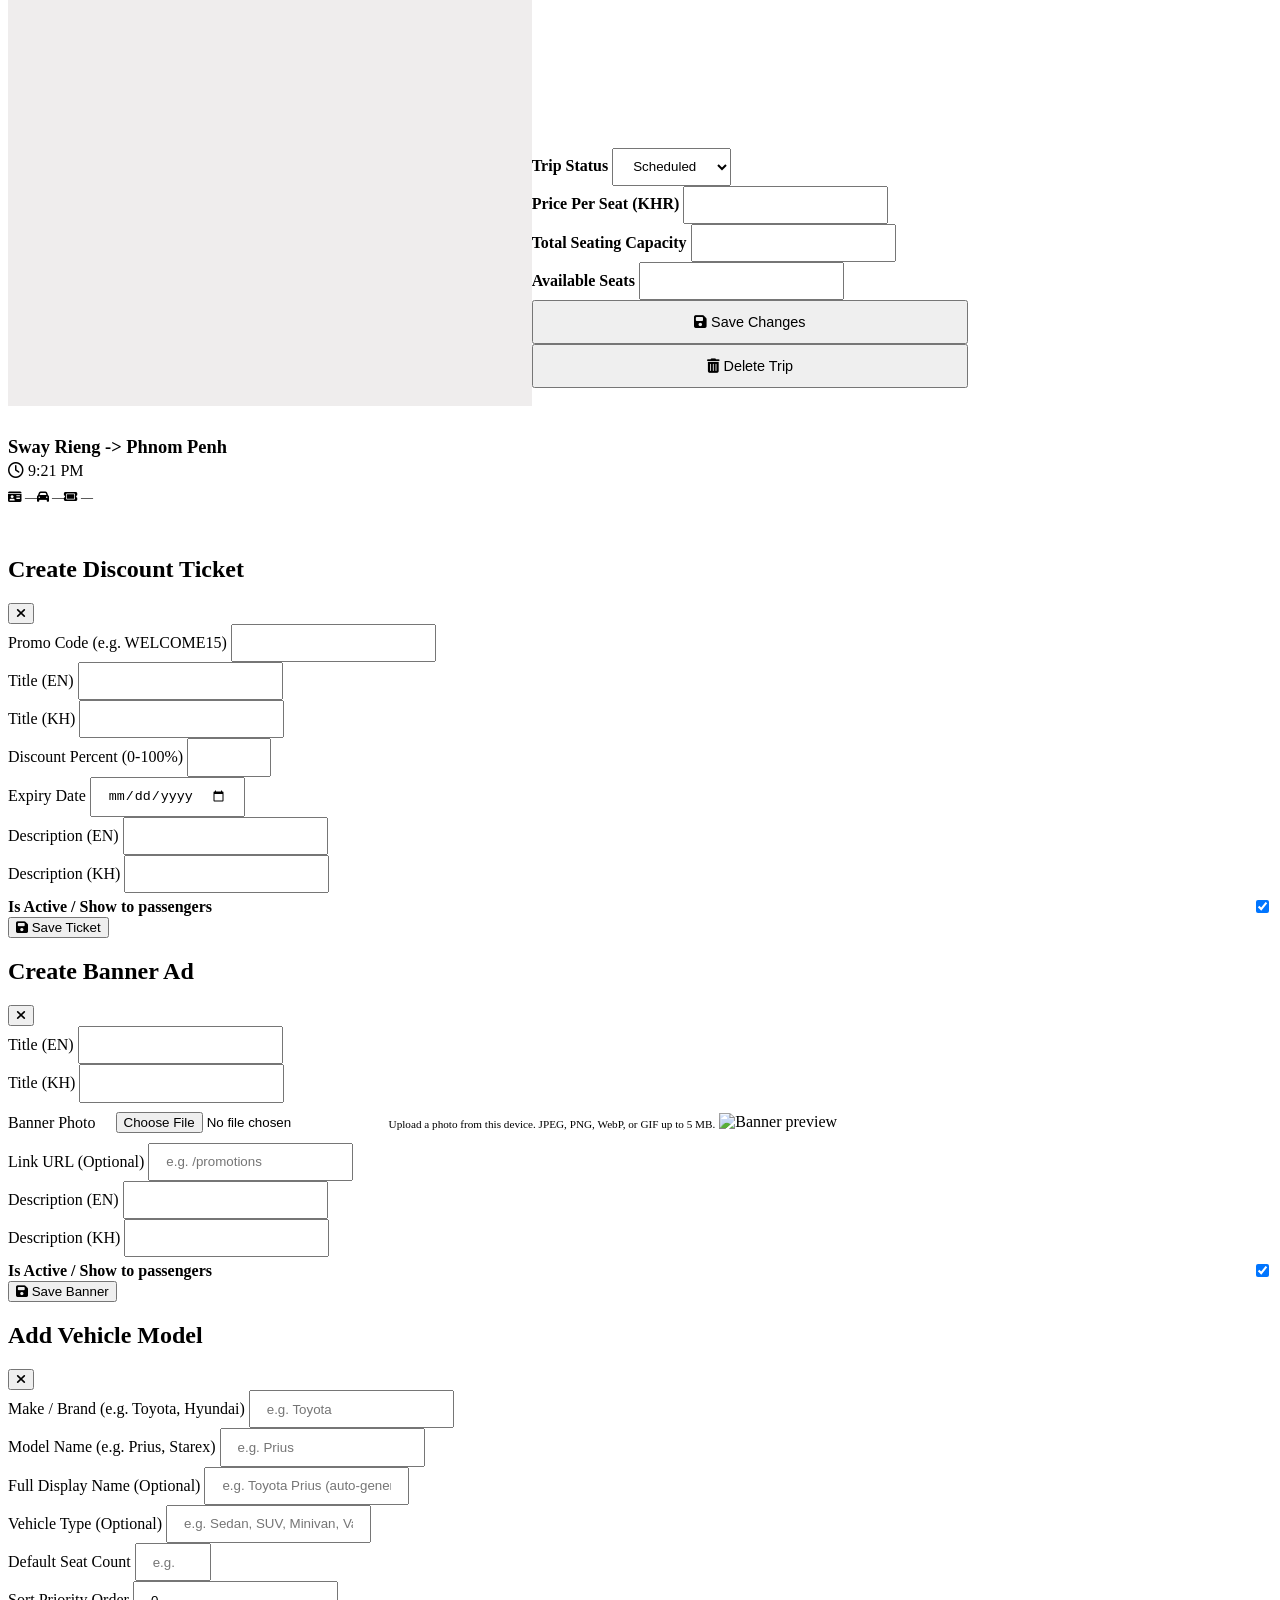
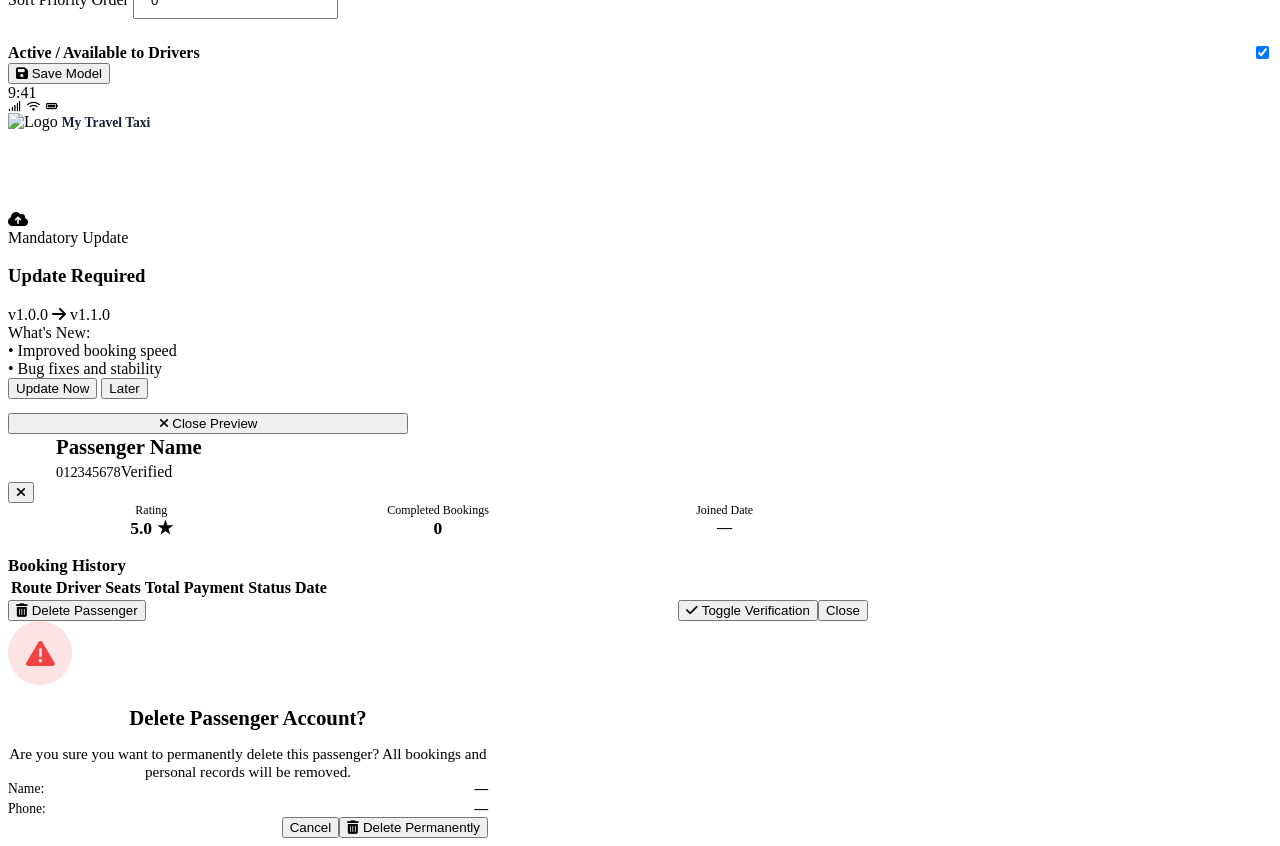
==== commit 0132a566: "fix(admin): bump static asset version to v3.0 and enhance delete action button contrast" ====
--- a/app/static/admin/index.html
+++ b/app/static/admin/index.html
@@ -14,7 +14,7 @@
     <!-- Chart.js for High-end Revenue Graphs -->
     <script src="https://cdn.jsdelivr.net/npm/chart.js"></script>
     <!-- Custom CSS -->
-    <link rel="stylesheet" href="css/styles.css?v=2.0">
+    <link rel="stylesheet" href="css/styles.css?v=3.0">
 </head>
 <body>
     <!-- Admin Authentication Login Modal / Overlay -->
@@ -2248,6 +2248,6 @@
     <!-- Google Maps JavaScript API (Primary & Exclusive Map Engine) -->
     <script id="google-maps-js-sdk" src="https://maps.googleapis.com/maps/api/js?key=AIzaSyDYkud0Ul72ok5DpRMLkGhPnZekJ1-7_P4&libraries=places,geometry"></script>
     <!-- Custom JS -->
-    <script src="js/app.js?v=2.6"></script>
+    <script src="js/app.js?v=3.0"></script>
 </body>
 </html>
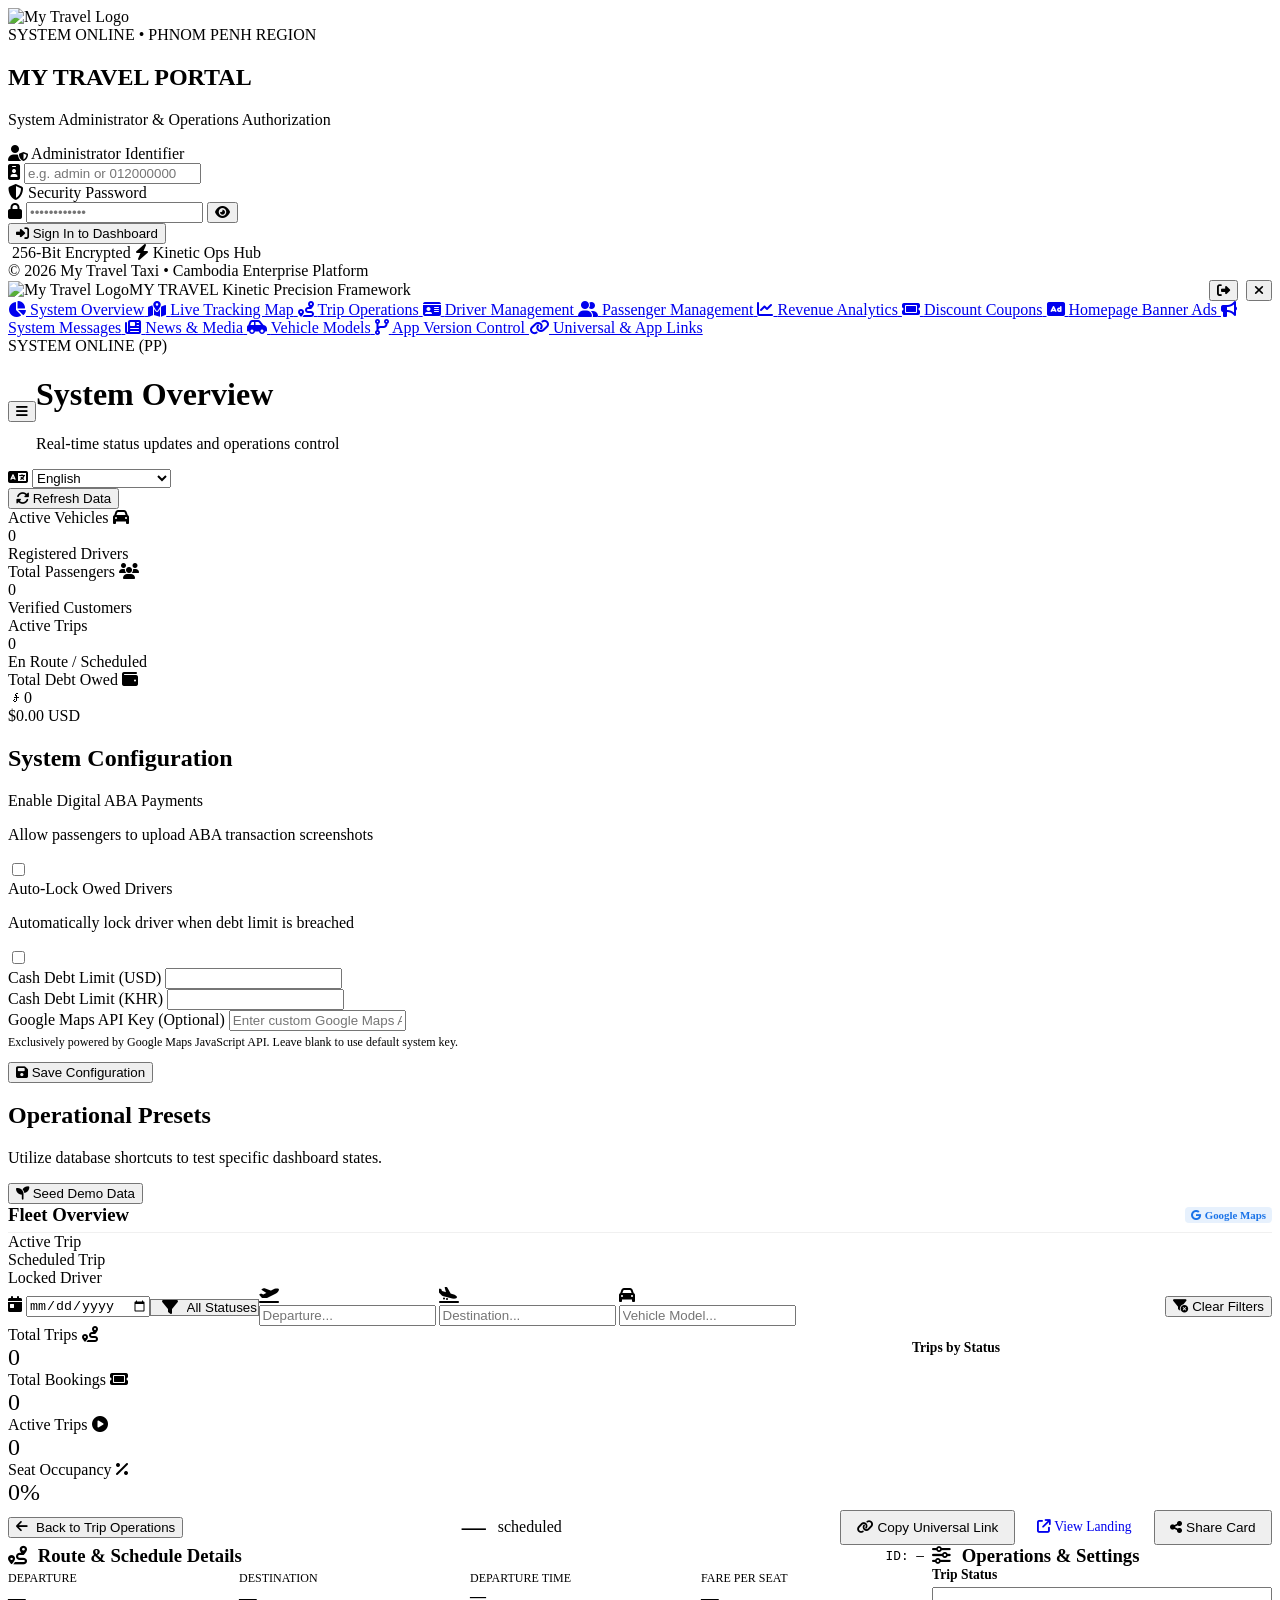
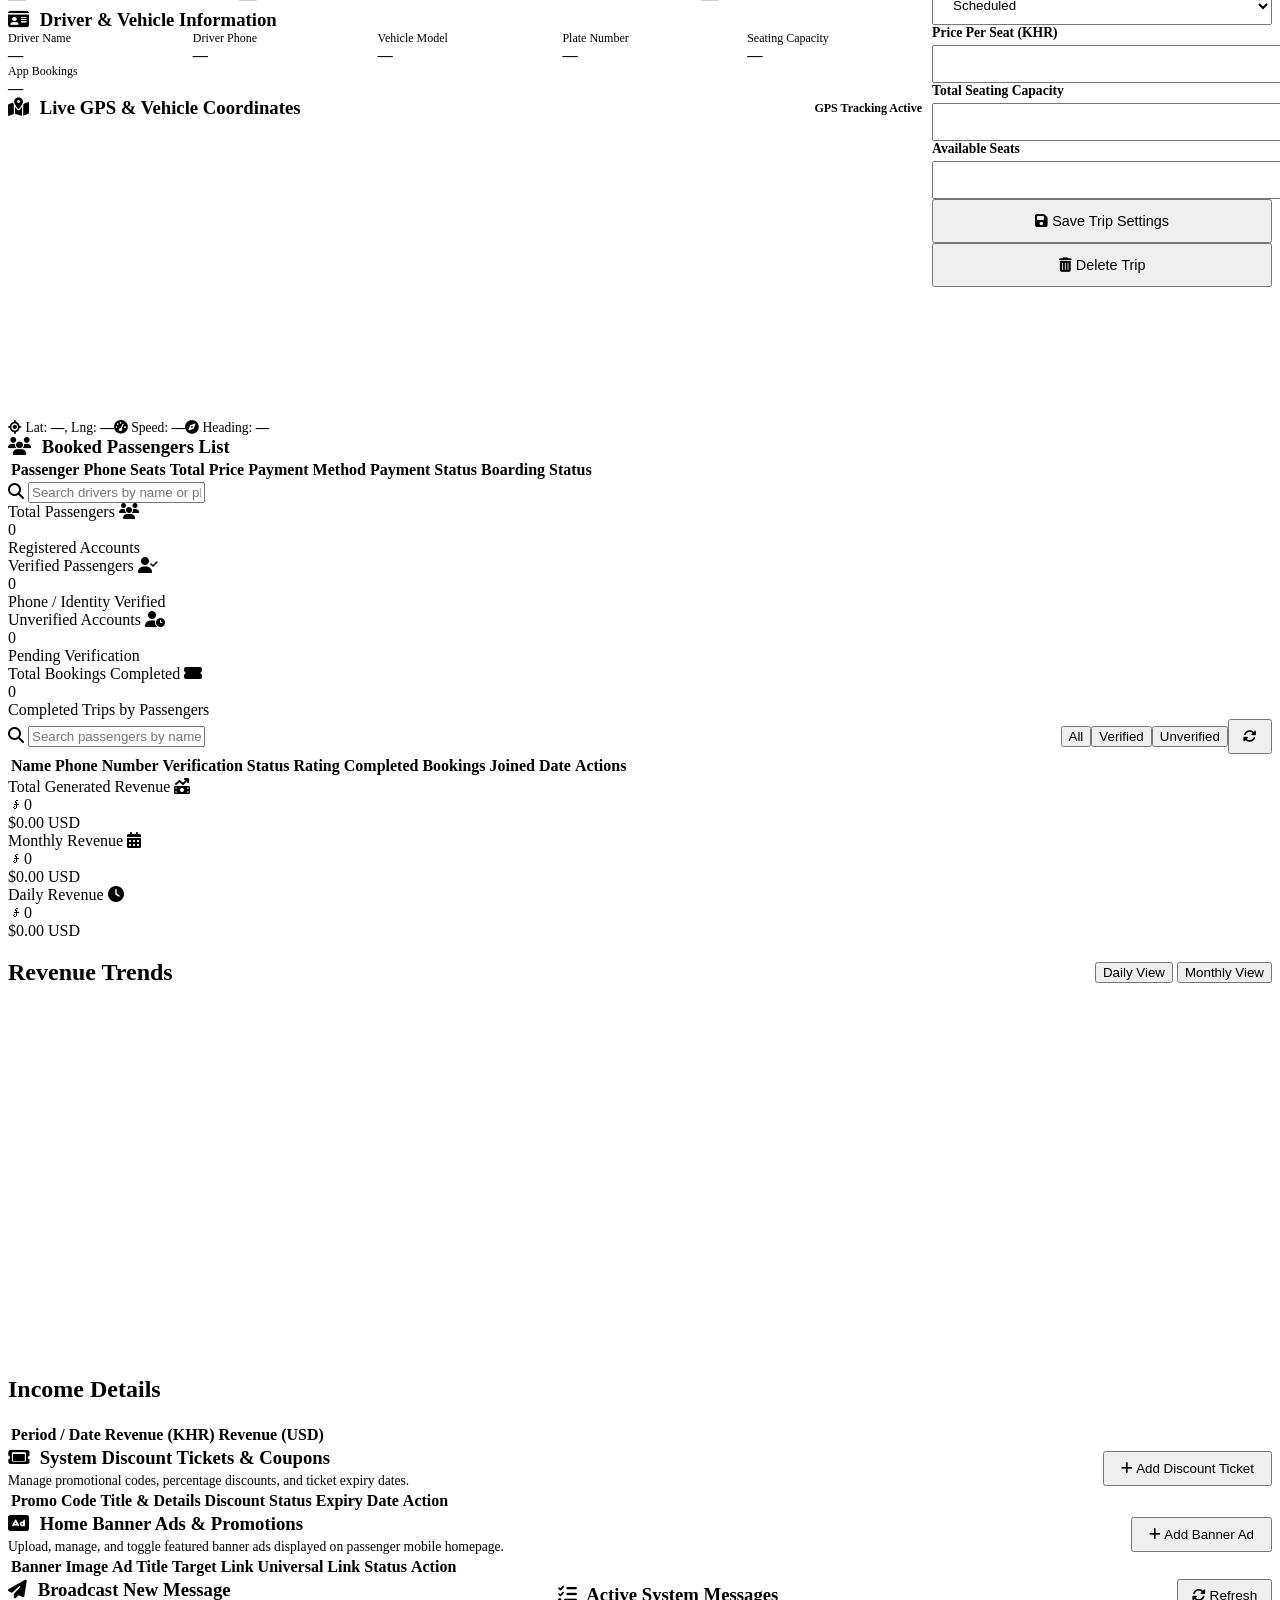
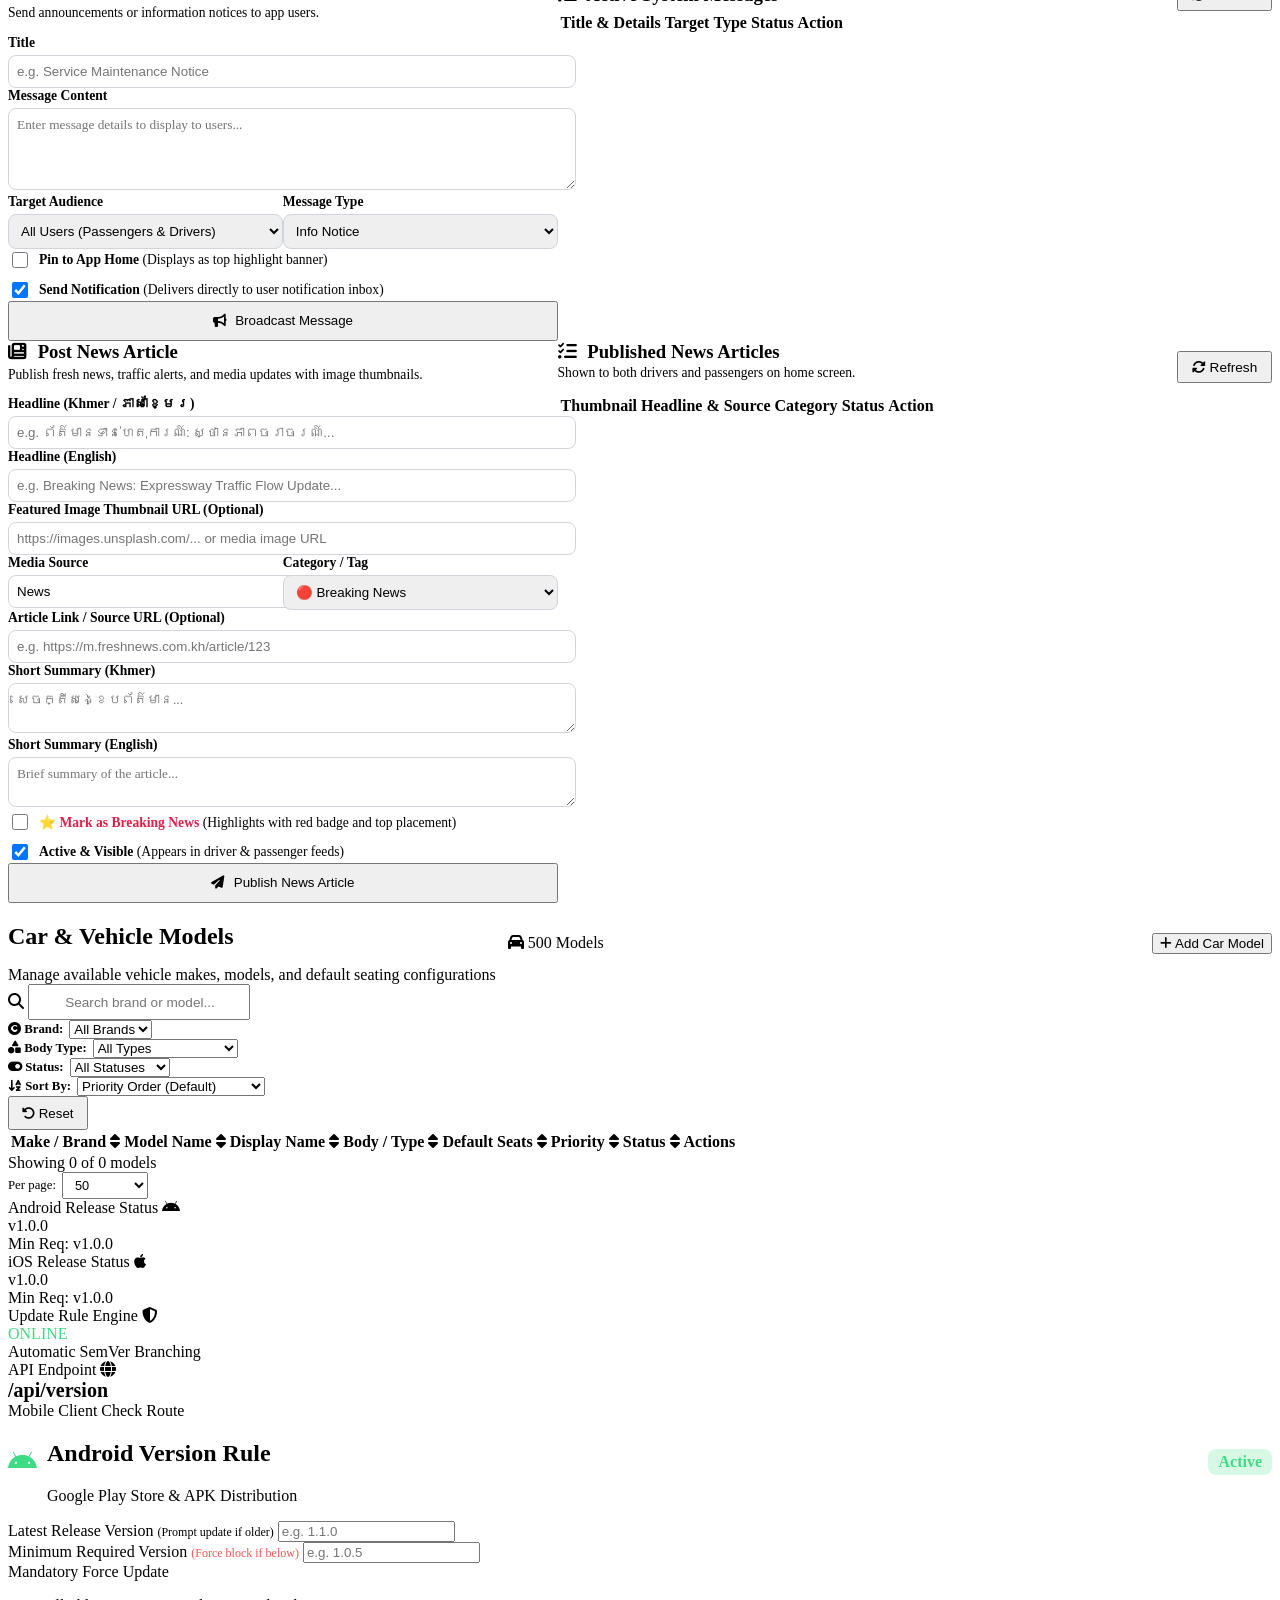
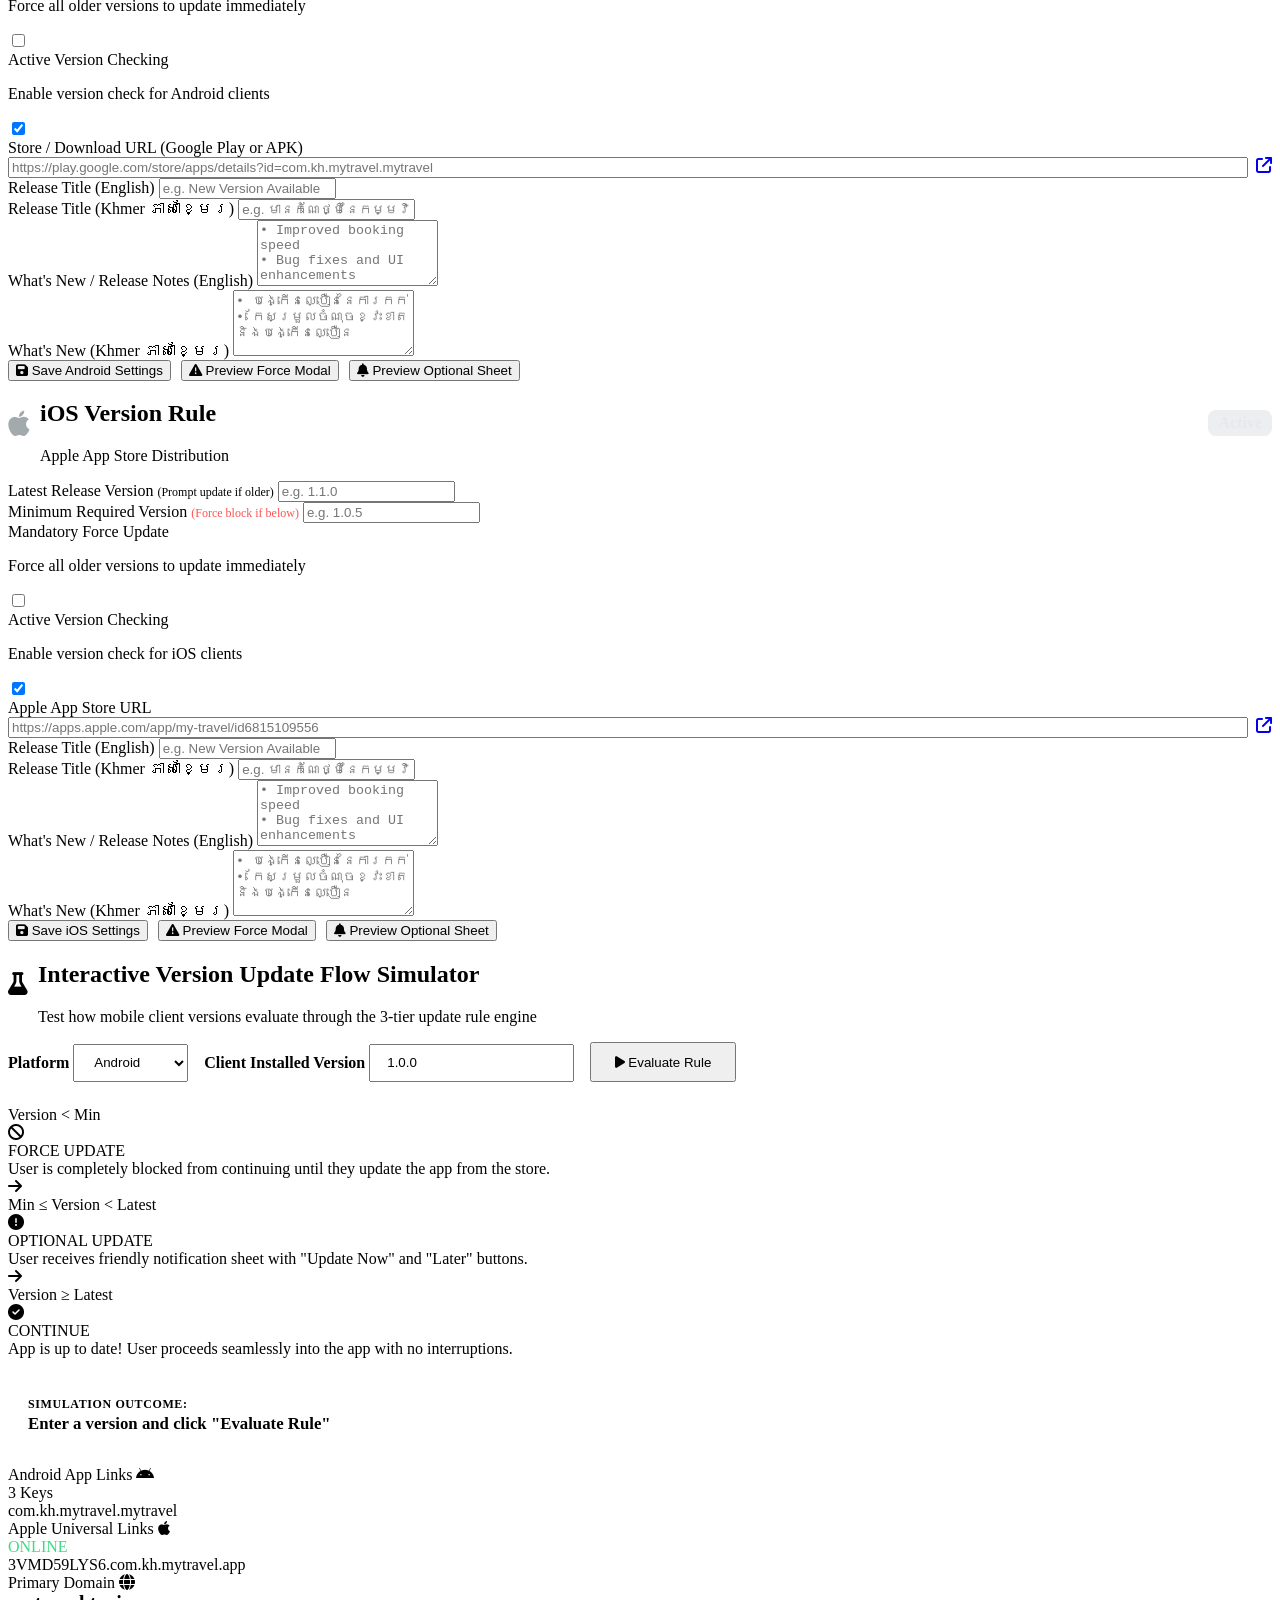
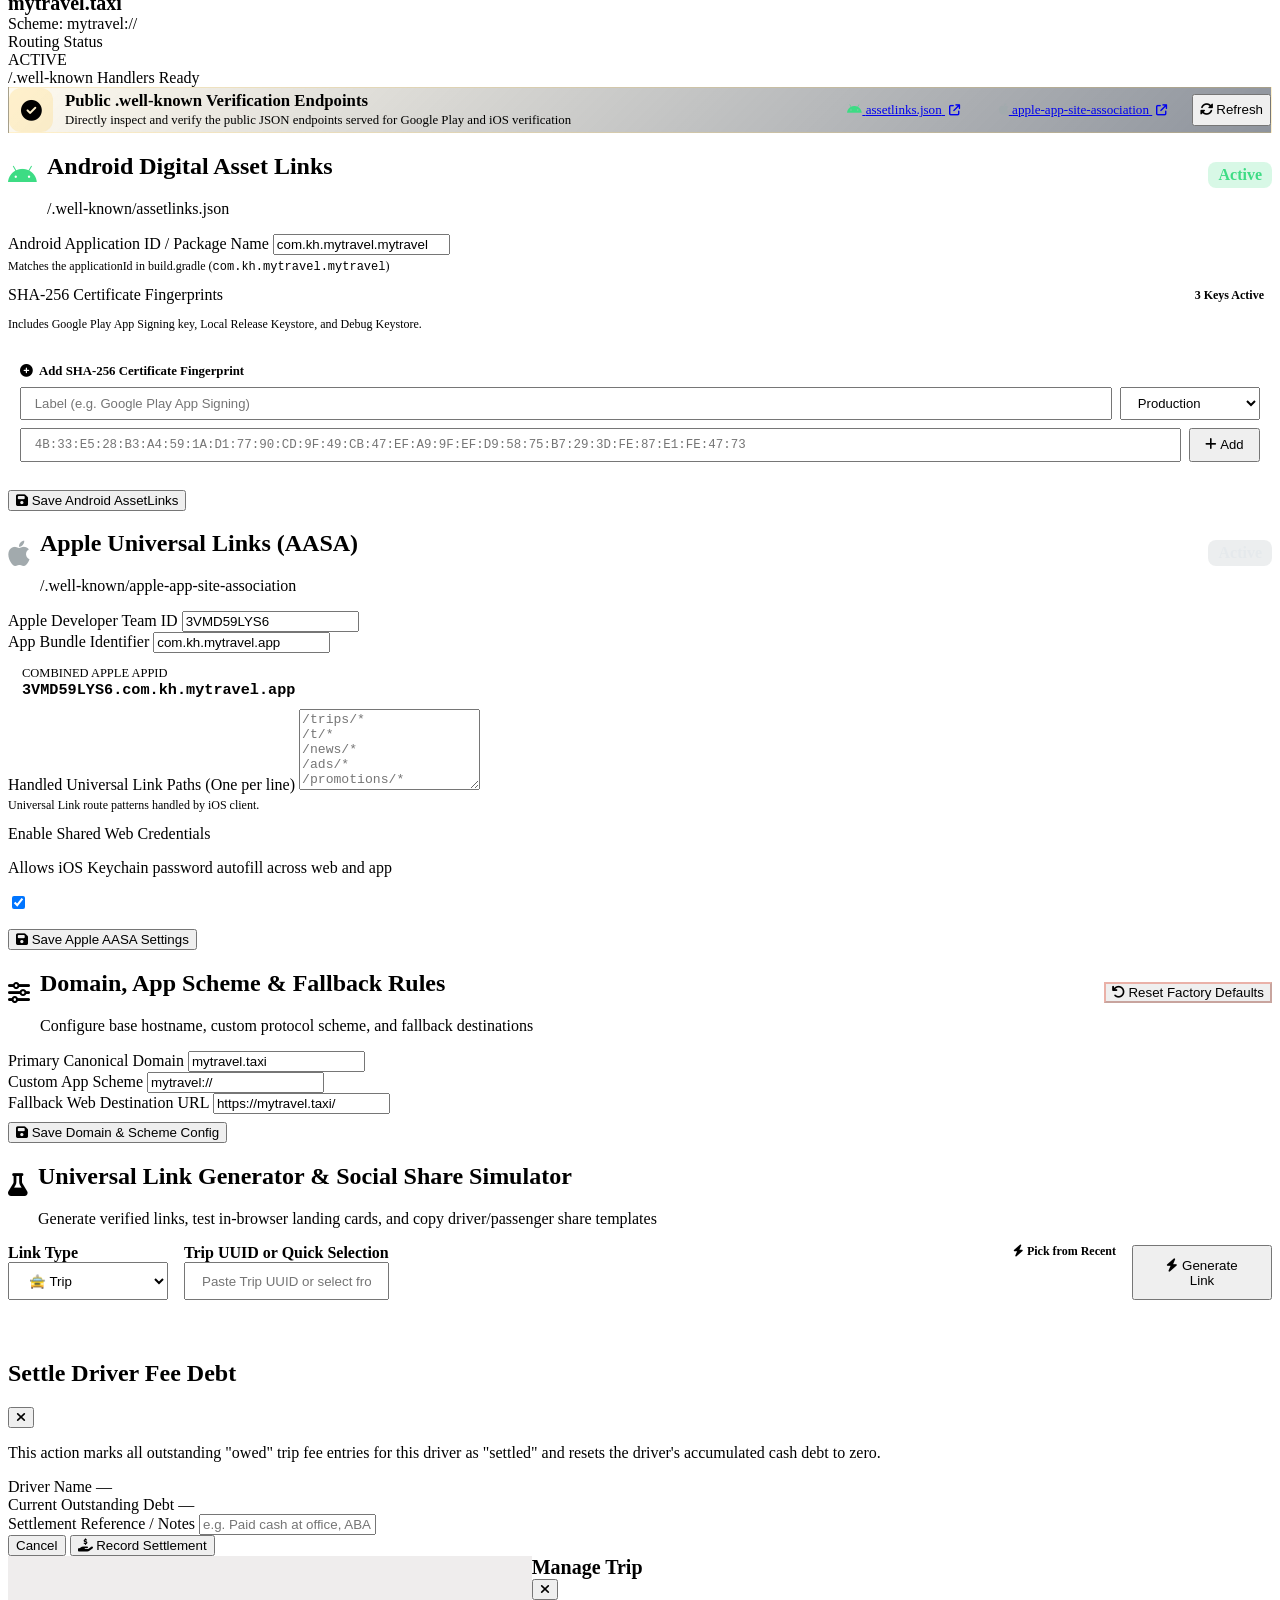
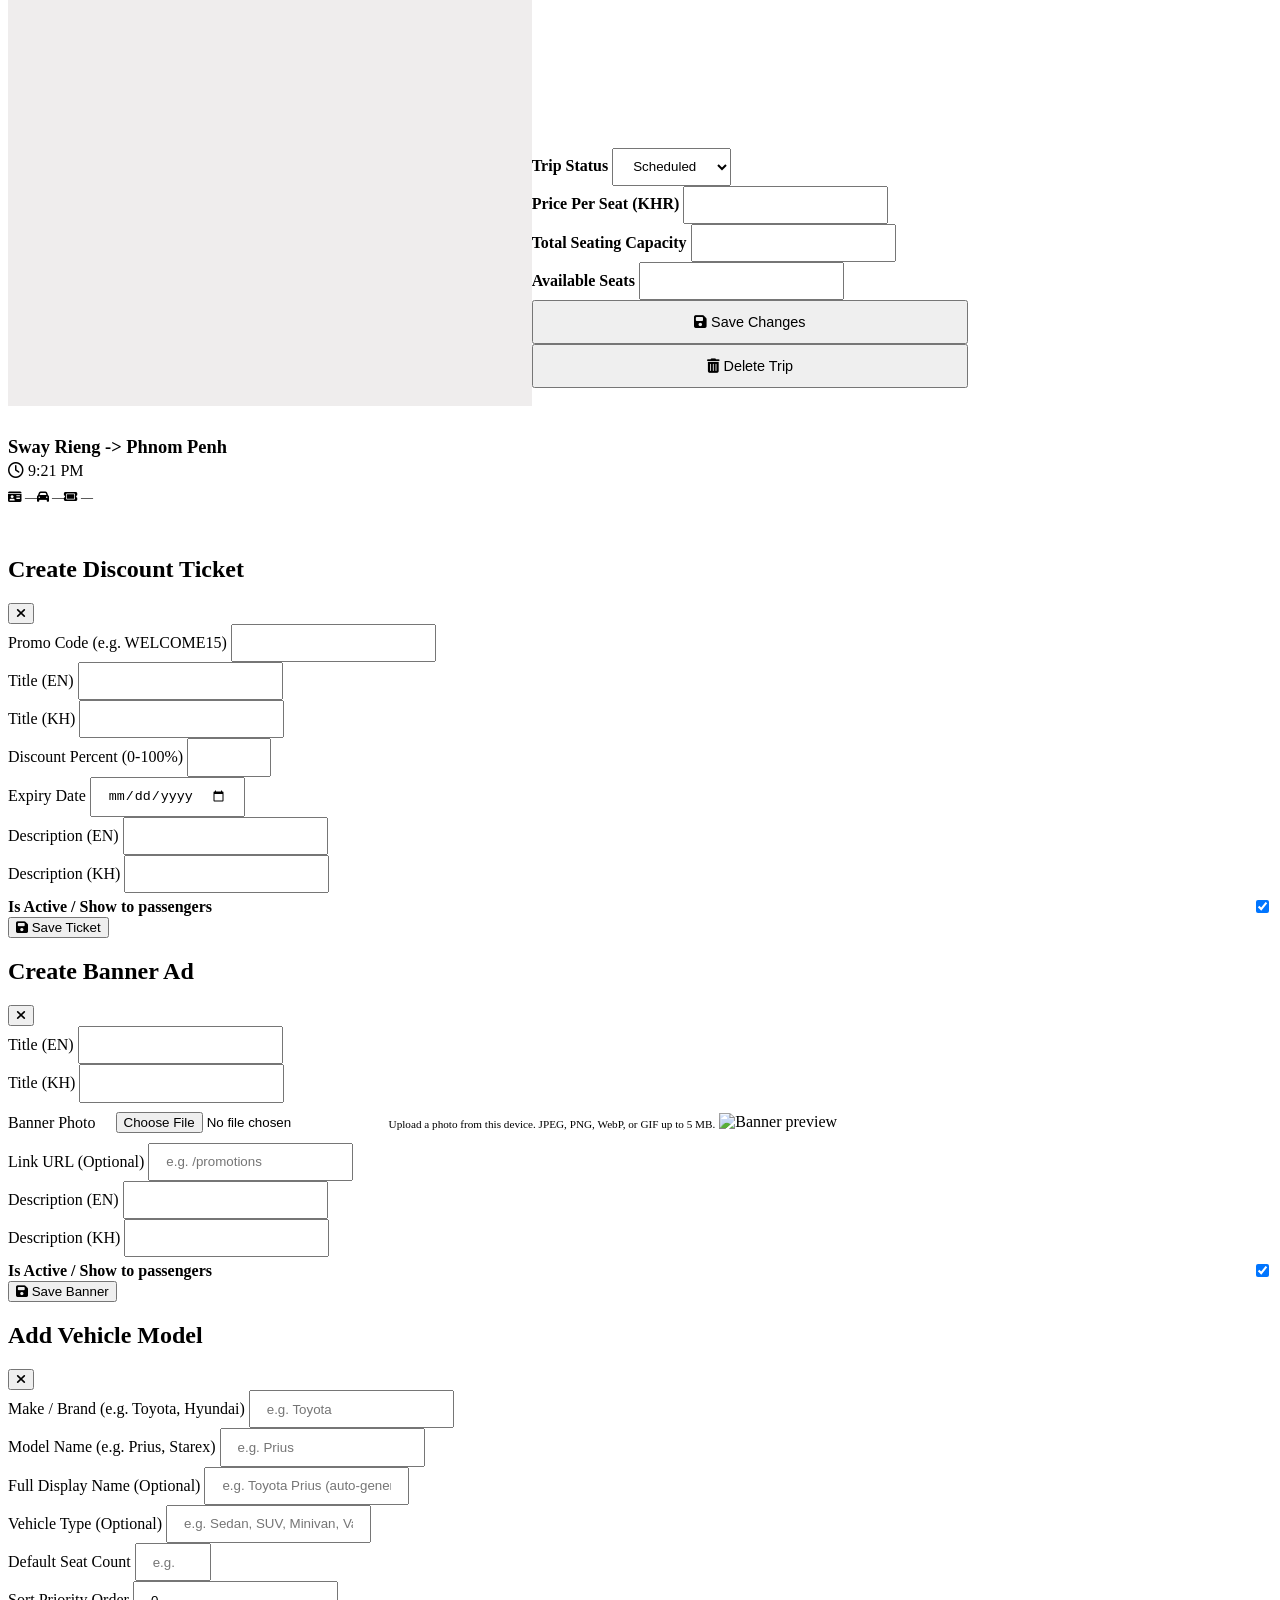
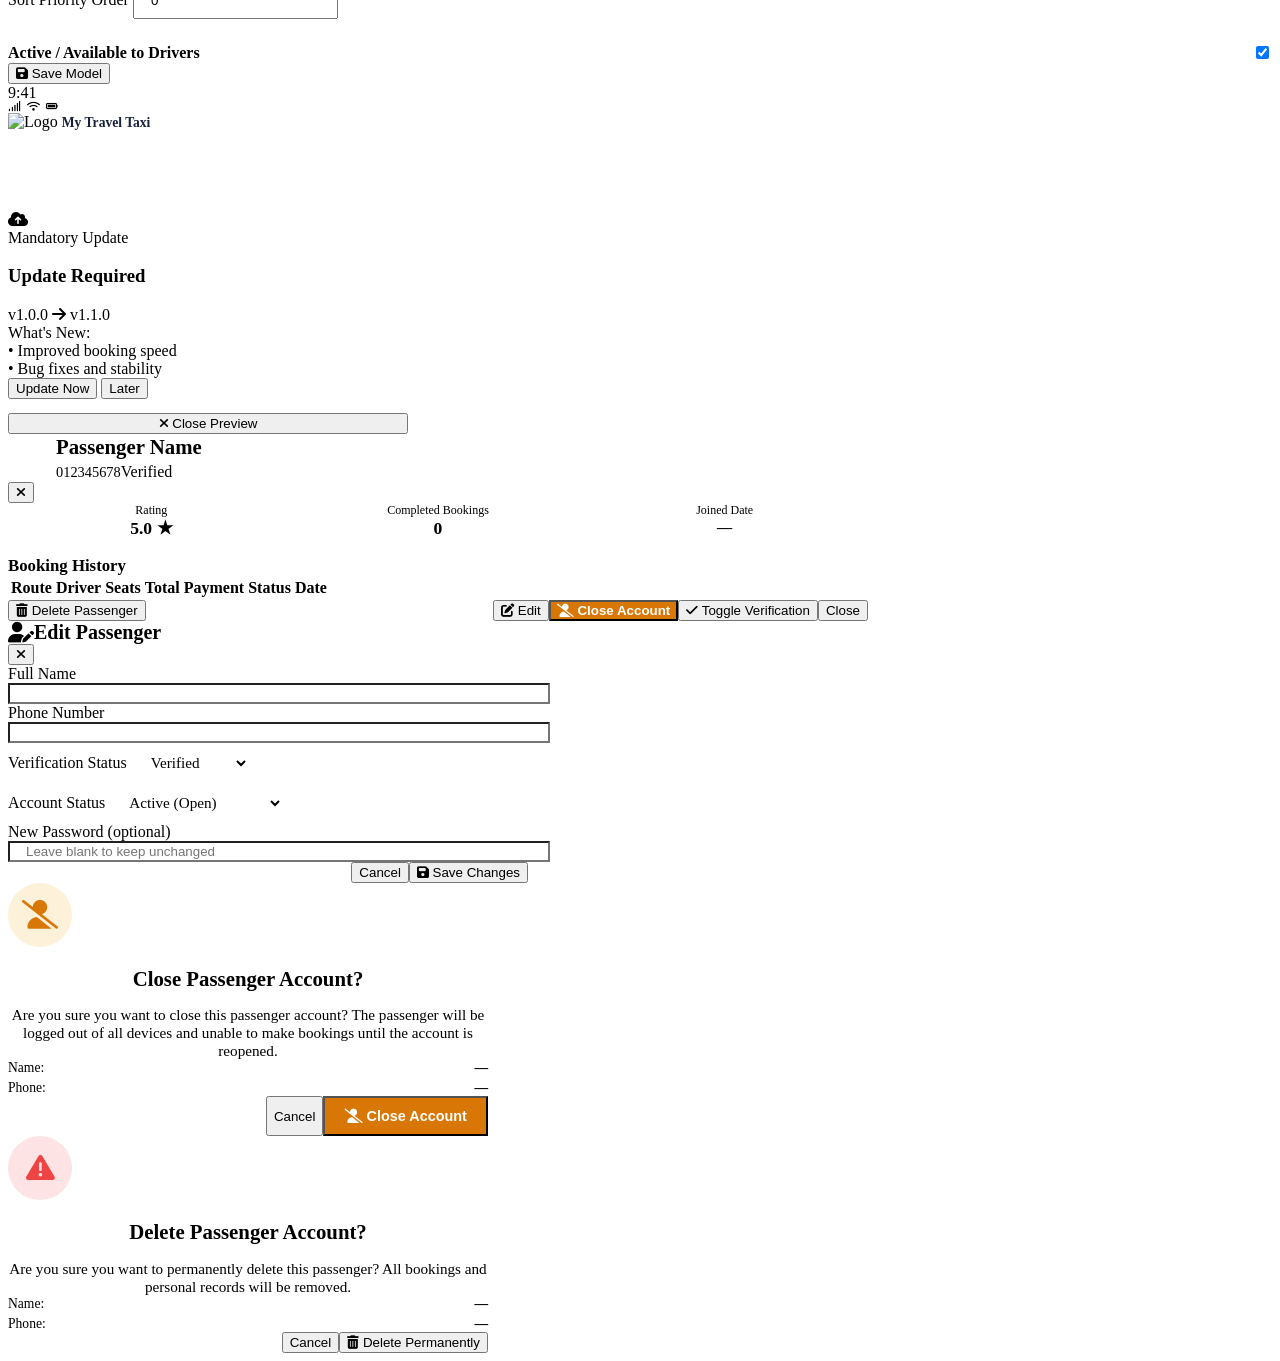
==== commit 712967ad: "feat(admin): add edit, close account, and delete buttons for passenger management" ====
--- a/app/static/admin/index.html
+++ b/app/static/admin/index.html
@@ -2199,16 +2199,100 @@
                     </table>
                 </div>
             </div>
-            <div class="modal-footer" style="margin-top: var(--spacing-md); padding-top: var(--spacing-md); border-top: 1px solid var(--color-surface-container); display: flex; justify-content: space-between; align-items: center;">
+            <div class="modal-footer" style="margin-top: var(--spacing-md); padding-top: var(--spacing-md); border-top: 1px solid var(--color-surface-container); display: flex; justify-content: space-between; align-items: center; flex-wrap: wrap; gap: var(--spacing-sm);">
                 <button type="button" class="btn btn-chip danger" id="btn-modal-delete-passenger">
                     <i class="fa-solid fa-trash-can"></i> <span data-i18n="btn_delete_passenger">Delete Passenger</span>
                 </button>
-                <div style="display: flex; gap: var(--spacing-sm);">
+                <div style="display: flex; gap: var(--spacing-sm); align-items: center; flex-wrap: wrap;">
+                    <button type="button" class="btn btn-chip secondary" id="btn-modal-edit-passenger">
+                        <i class="fa-solid fa-pen-to-square"></i> <span data-i18n="btn_edit">Edit</span>
+                    </button>
+                    <button type="button" class="btn btn-chip warning" id="btn-modal-close-passenger-account" style="background: #d97706 !important; color: #ffffff !important; font-weight: 700;">
+                        <i class="fa-solid fa-user-slash"></i> <span data-i18n="btn_close_account">Close Account</span>
+                    </button>
                     <button type="button" class="btn btn-chip success" id="btn-modal-toggle-verify-passenger">
                         <i class="fa-solid fa-check"></i> <span data-i18n="btn_toggle_verify">Toggle Verification</span>
                     </button>
                     <button type="button" class="btn btn-secondary" id="btn-modal-close-passenger-footer" data-i18n="btn_close">Close</button>
                 </div>
+            </div>
+        </div>
+    </div>
+
+
+    <!-- Modal: Edit Passenger -->
+    <div class="modal-overlay" id="edit-passenger-modal">
+        <div class="modal-card" style="max-width: 520px; width: 92vw; padding: var(--spacing-lg);">
+            <div class="modal-header" style="padding-bottom: var(--spacing-md); margin-bottom: var(--spacing-md); border-bottom: 1px solid var(--color-surface-container);">
+                <div style="display: flex; align-items: center; gap: var(--spacing-sm);">
+                    <i class="fa-solid fa-user-pen" style="color: var(--color-primary); font-size: 1.3rem;"></i>
+                    <h3 style="margin: 0; font-size: 1.25rem; color: var(--color-primary);" data-i18n="edit_passenger_title">Edit Passenger</h3>
+                </div>
+                <button class="btn-close" id="btn-close-edit-passenger-modal"><i class="fa-solid fa-xmark"></i></button>
+            </div>
+            <form id="edit-passenger-form" class="settings-form" onsubmit="return false;">
+                <input type="hidden" id="edit-passenger-id">
+                <div class="form-group">
+                    <label for="edit-passenger-name" data-i18n="table_name">Full Name</label>
+                    <input type="text" id="edit-passenger-name" class="search-input" style="padding-left: 1rem; width: 100%; border-radius: var(--radius-sm);" required>
+                </div>
+                <div class="form-group">
+                    <label for="edit-passenger-phone" data-i18n="table_phone">Phone Number</label>
+                    <input type="tel" id="edit-passenger-phone" class="search-input" style="padding-left: 1rem; width: 100%; border-radius: var(--radius-sm);" required>
+                </div>
+                <div class="form-group">
+                    <label for="edit-passenger-verified" data-i18n="table_verification">Verification Status</label>
+                    <select id="edit-passenger-verified" style="padding: 0.65rem 1rem; border-radius: var(--radius-sm); border: 1px solid var(--color-surface-container-high); background: var(--color-surface); font-family: inherit; font-size: 0.95rem;">
+                        <option value="true" data-i18n="status_verified">Verified</option>
+                        <option value="false" data-i18n="status_unverified">Unverified</option>
+                    </select>
+                </div>
+                <div class="form-group">
+                    <label for="edit-passenger-status" data-i18n="label_account_status">Account Status</label>
+                    <select id="edit-passenger-status" style="padding: 0.65rem 1rem; border-radius: var(--radius-sm); border: 1px solid var(--color-surface-container-high); background: var(--color-surface); font-family: inherit; font-size: 0.95rem;">
+                        <option value="true" data-i18n="account_active">Active (Open)</option>
+                        <option value="false" data-i18n="account_closed">Closed (Suspended)</option>
+                    </select>
+                </div>
+                <div class="form-group">
+                    <label for="edit-passenger-password" data-i18n="label_password_optional">New Password (optional)</label>
+                    <input type="password" id="edit-passenger-password" class="search-input" placeholder="Leave blank to keep unchanged" data-i18n-placeholder="placeholder_password_unchanged" style="padding-left: 1rem; width: 100%; border-radius: var(--radius-sm);">
+                </div>
+                <div style="display: flex; gap: var(--spacing-sm); justify-content: flex-end; margin-top: var(--spacing-md); padding-top: var(--spacing-md); border-top: 1px solid var(--color-surface-container);">
+                    <button type="button" class="btn btn-secondary" id="btn-cancel-edit-passenger" data-i18n="btn_cancel">Cancel</button>
+                    <button type="submit" class="btn btn-primary" id="btn-save-edit-passenger">
+                        <i class="fa-solid fa-floppy-disk"></i> <span data-i18n="btn_save">Save Changes</span>
+                    </button>
+                </div>
+            </form>
+        </div>
+    </div>
+
+    <!-- Modal: Confirm Close Passenger Account -->
+    <div class="modal-overlay" id="confirm-close-passenger-modal">
+        <div class="modal-card" style="max-width: 480px; padding: var(--spacing-xl); text-align: center;">
+            <div style="width: 64px; height: 64px; border-radius: 50%; background: rgba(245, 158, 11, 0.15); color: #d97706; display: flex; align-items: center; justify-content: center; font-size: 1.8rem; margin: 0 auto var(--spacing-md) auto;">
+                <i class="fa-solid fa-user-slash"></i>
+            </div>
+            <h3 style="font-size: 1.3rem; margin-bottom: var(--spacing-xs); color: var(--color-primary);" data-i18n="confirm_close_passenger_title">Close Passenger Account?</h3>
+            <p style="color: var(--color-text-secondary); font-size: 0.95rem; margin-bottom: var(--spacing-md);" id="close-passenger-confirm-msg" data-i18n="confirm_close_passenger_msg">
+                Are you sure you want to close this passenger account? The passenger will be logged out of all devices and unable to make bookings until the account is reopened.
+            </p>
+            <div style="background: var(--color-surface-container-low); border: 1px solid var(--color-surface-container); border-radius: var(--radius-md); padding: var(--spacing-md); margin-bottom: var(--spacing-lg); text-align: left;">
+                <div style="display: flex; justify-content: space-between; margin-bottom: 4px;">
+                    <span style="color: var(--color-text-secondary); font-size: 0.85rem;" data-i18n="table_name">Name:</span>
+                    <strong id="close-passenger-name" style="font-size: 0.85rem;">—</strong>
+                </div>
+                <div style="display: flex; justify-content: space-between;">
+                    <span style="color: var(--color-text-secondary); font-size: 0.85rem;" data-i18n="table_phone">Phone:</span>
+                    <strong id="close-passenger-phone" style="font-size: 0.85rem;">—</strong>
+                </div>
+            </div>
+            <div style="display: flex; gap: var(--spacing-sm); justify-content: flex-end;">
+                <button type="button" class="btn btn-secondary" id="btn-cancel-close-passenger" data-i18n="btn_cancel">Cancel</button>
+                <button type="button" class="btn btn-chip warning" id="btn-confirm-close-passenger" style="background: #d97706 !important; color: #ffffff !important; font-weight: 700; padding: 0.6rem 1.2rem; font-size: 0.9rem;">
+                    <i class="fa-solid fa-user-slash"></i> <span data-i18n="btn_close_account">Close Account</span>
+                </button>
             </div>
         </div>
     </div>
@@ -2248,6 +2332,6 @@
     <!-- Google Maps JavaScript API (Primary & Exclusive Map Engine) -->
     <script id="google-maps-js-sdk" src="https://maps.googleapis.com/maps/api/js?key=AIzaSyDYkud0Ul72ok5DpRMLkGhPnZekJ1-7_P4&libraries=places,geometry"></script>
     <!-- Custom JS -->
-    <script src="js/app.js?v=3.0"></script>
+    <script src="js/app.js?v=3.1"></script>
 </body>
 </html>
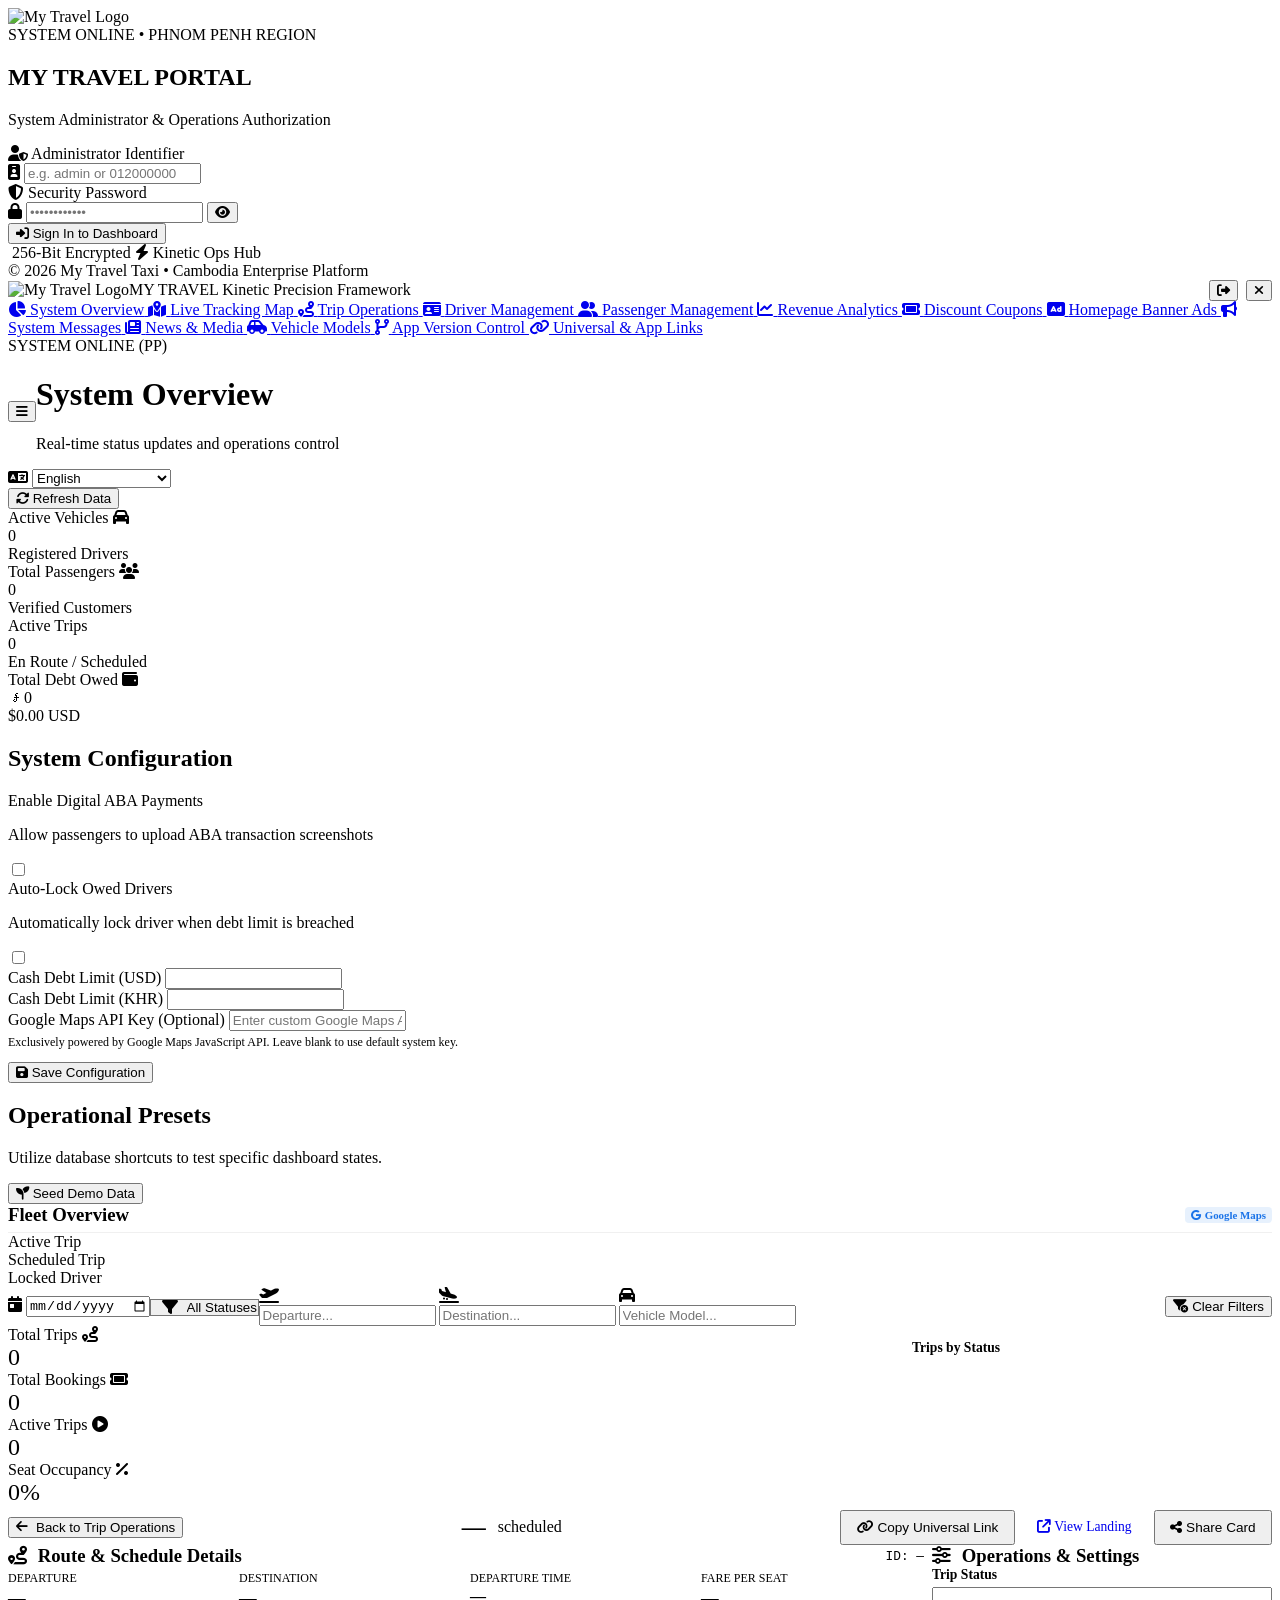
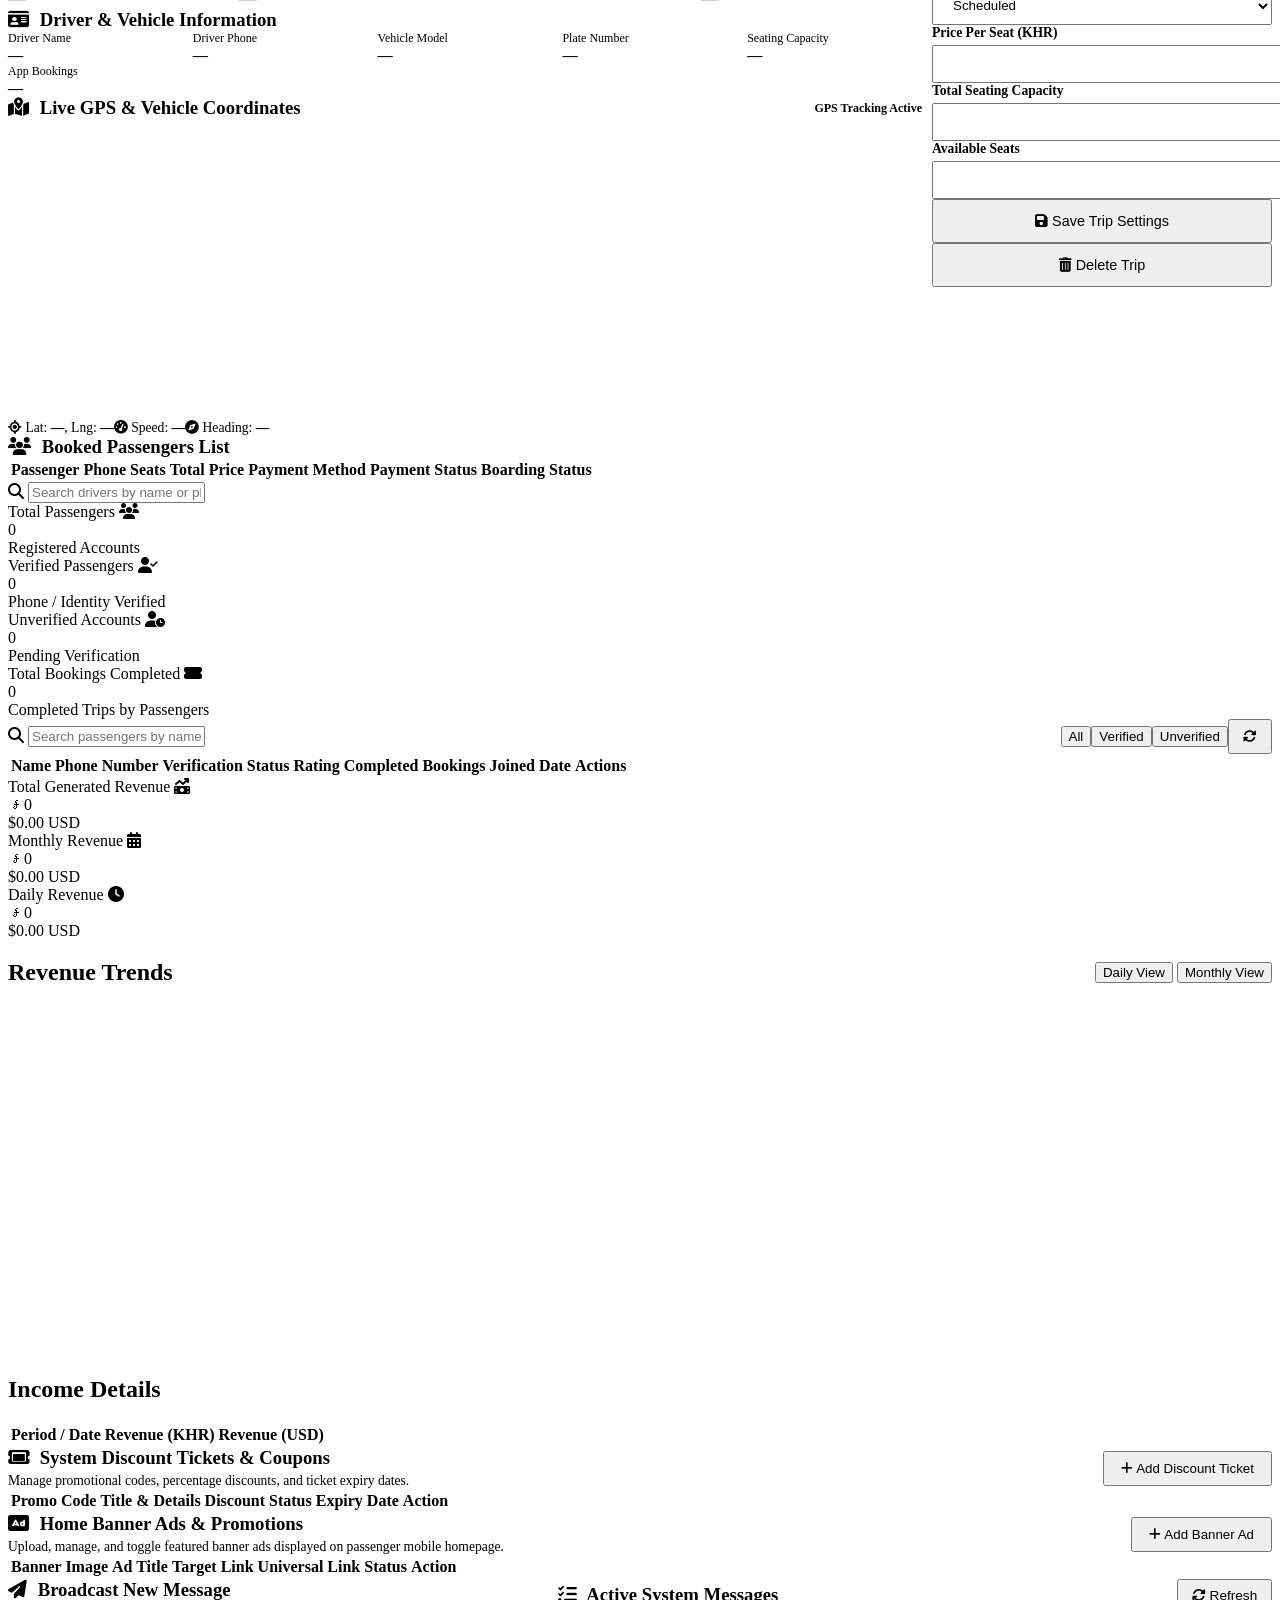
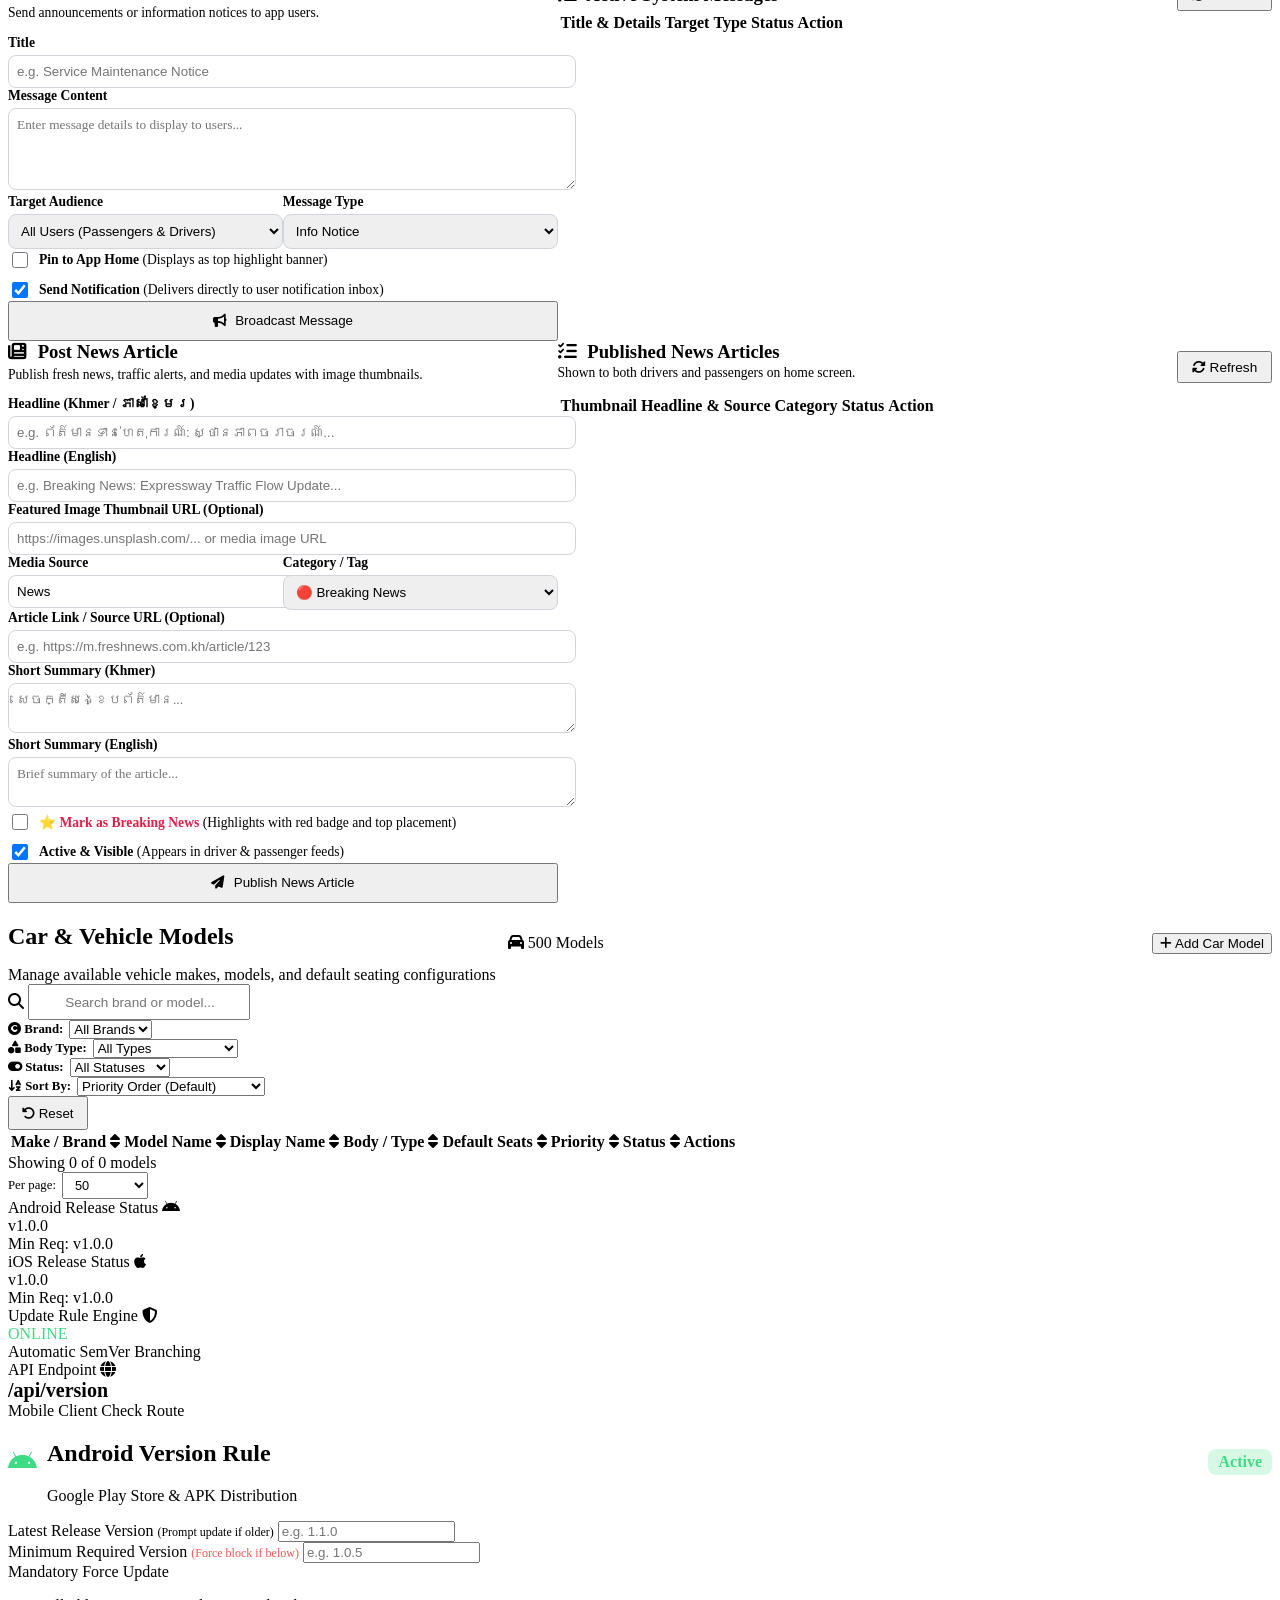
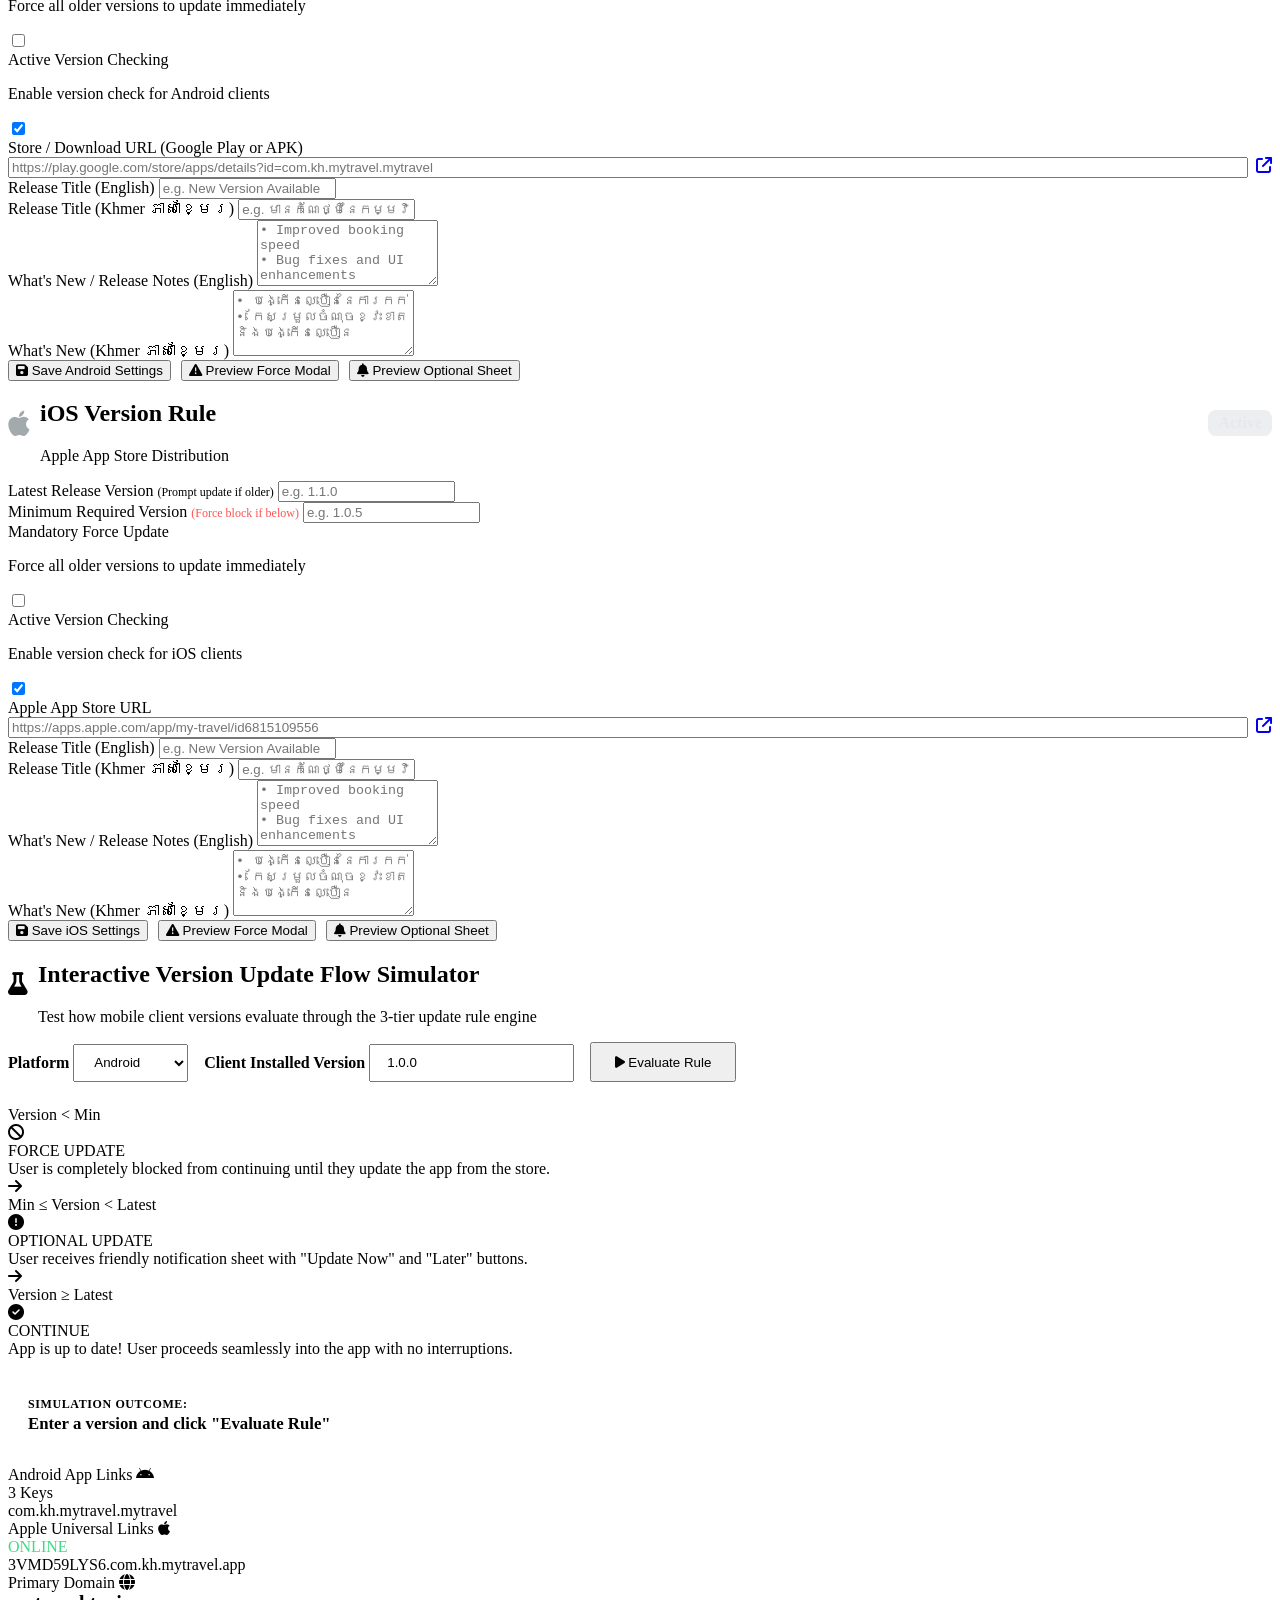
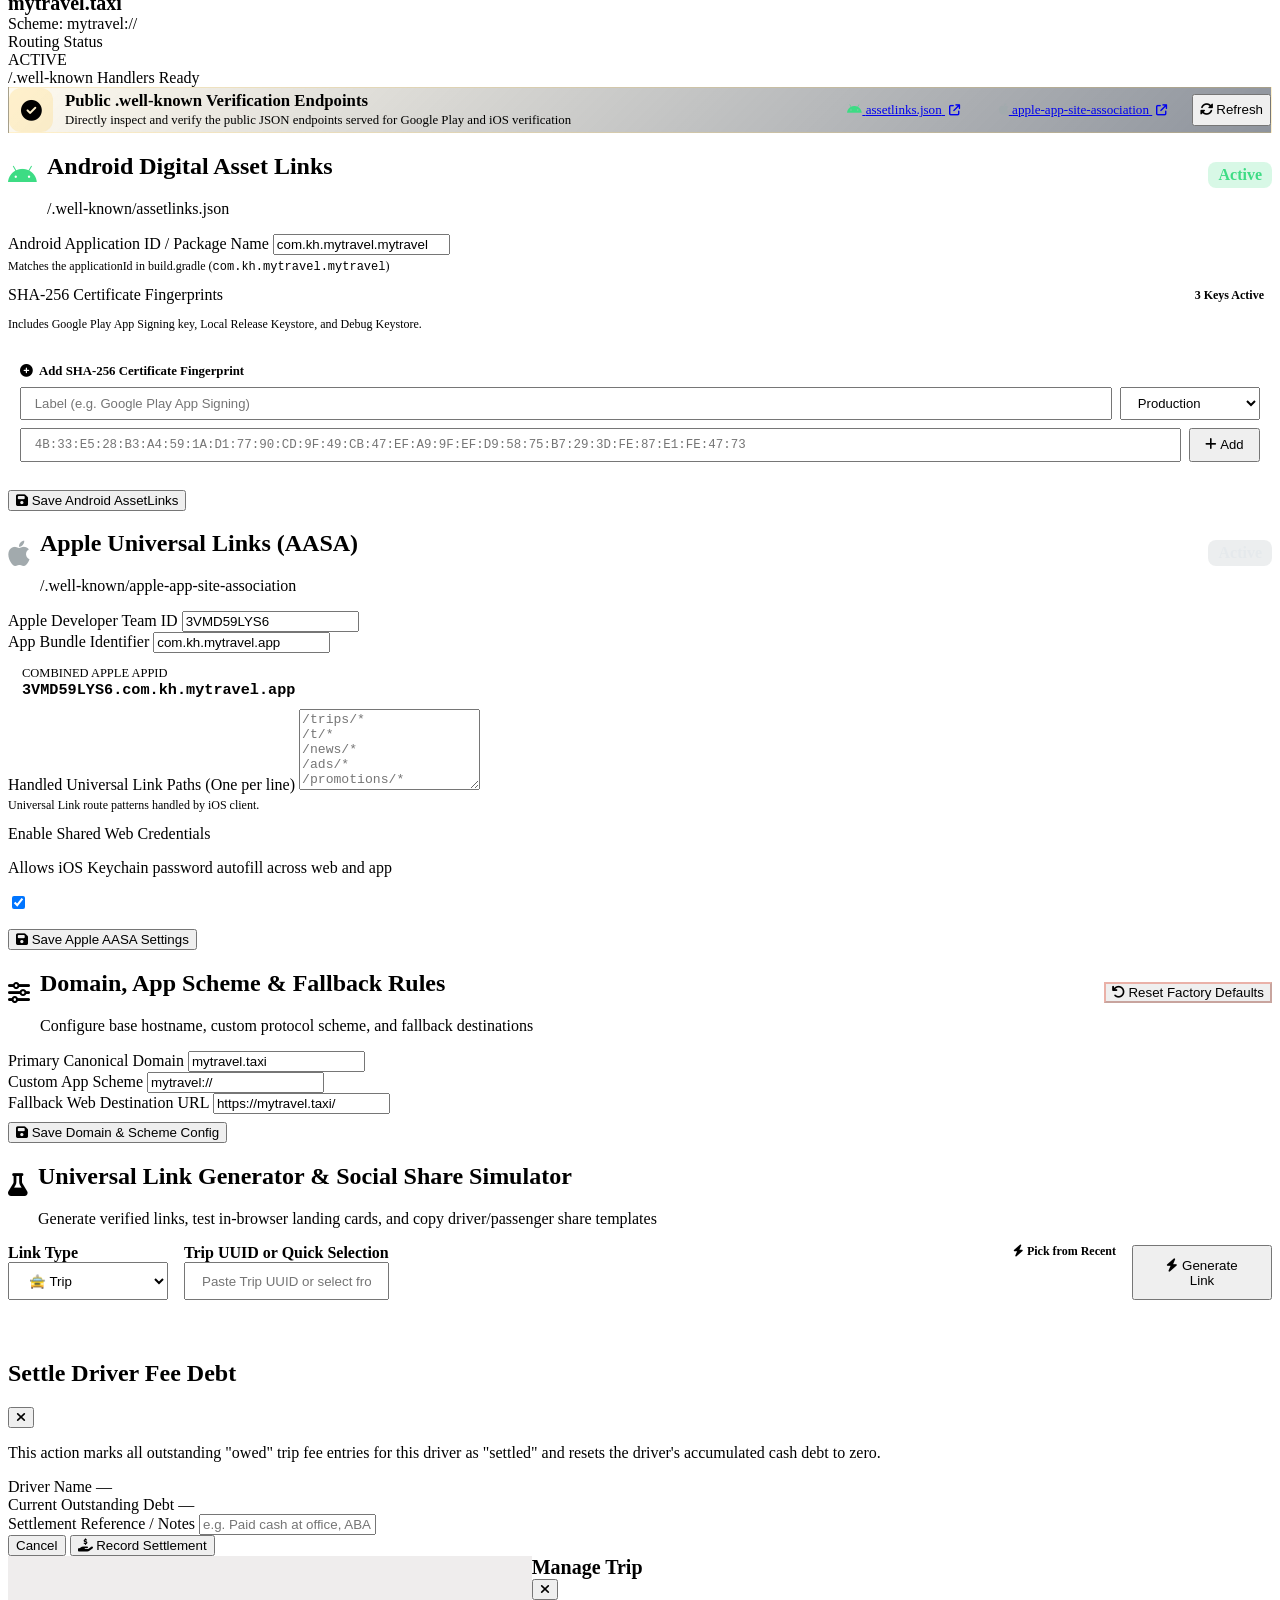
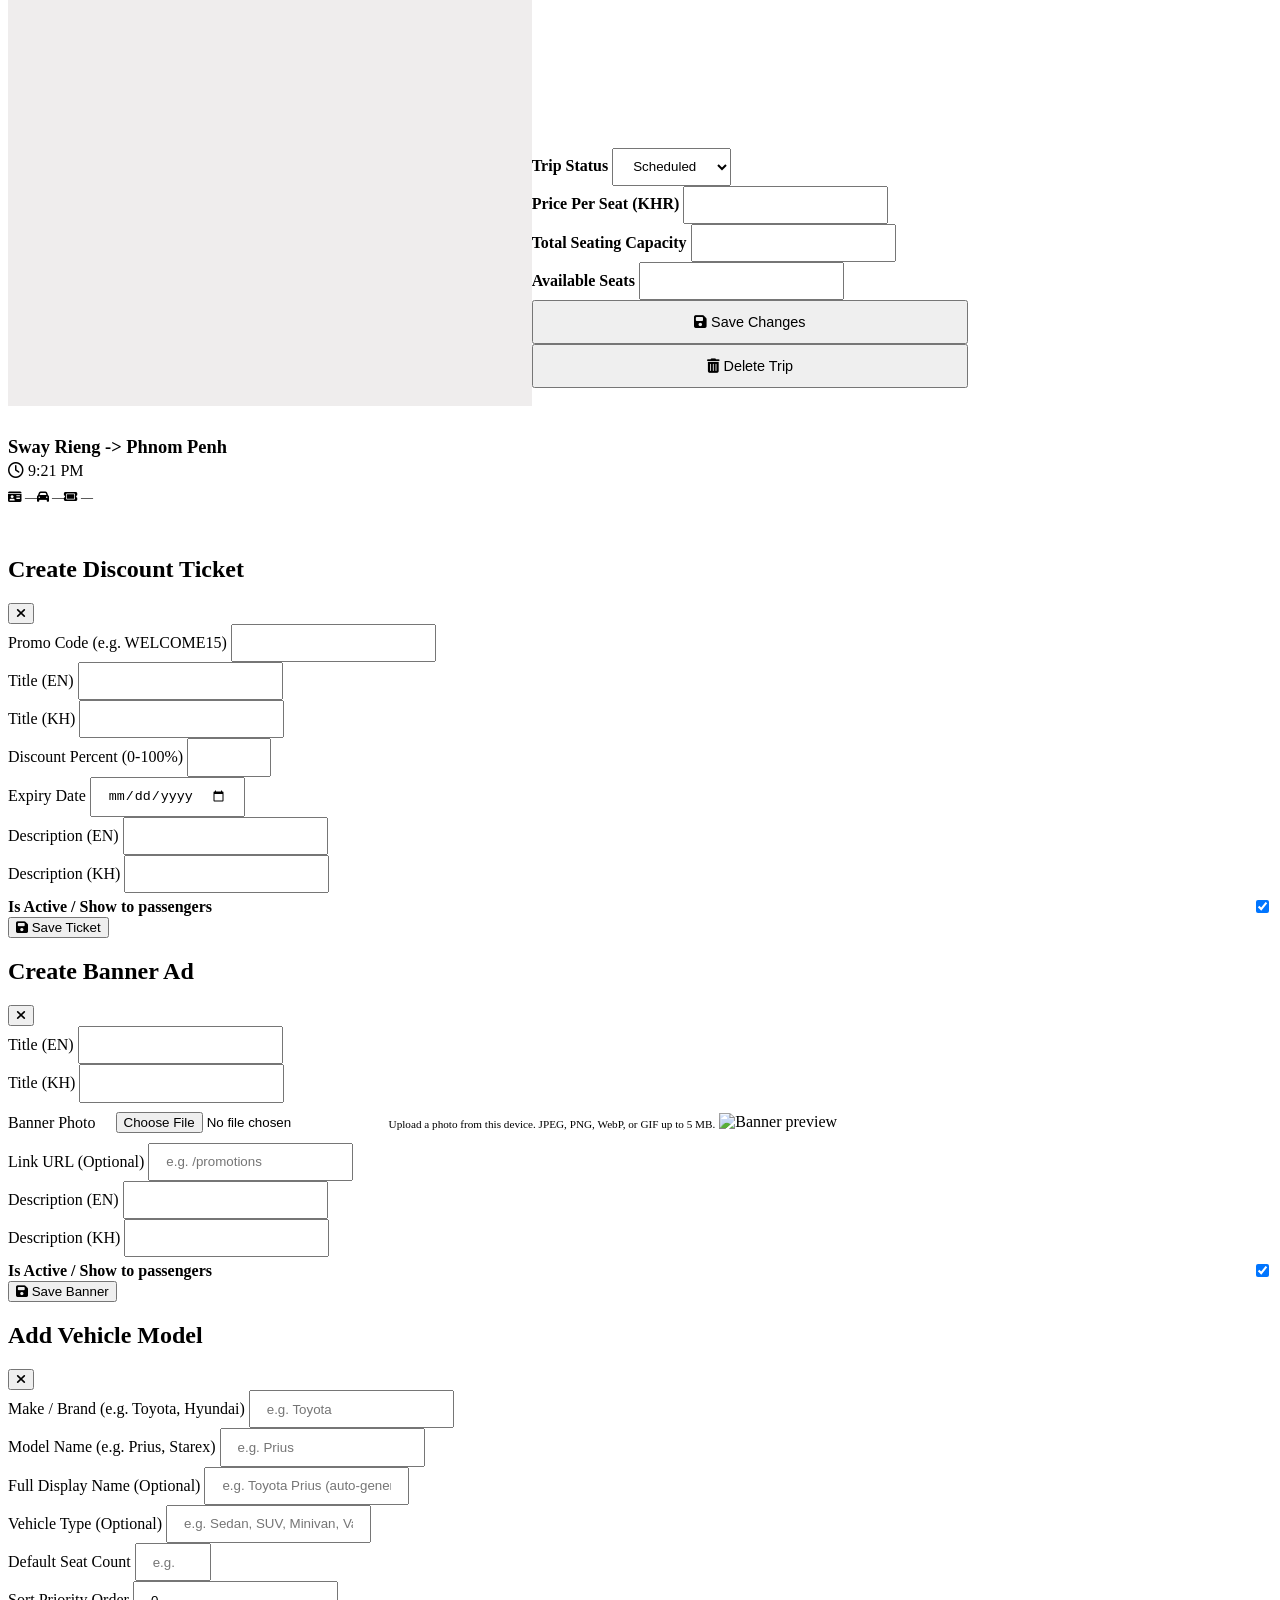
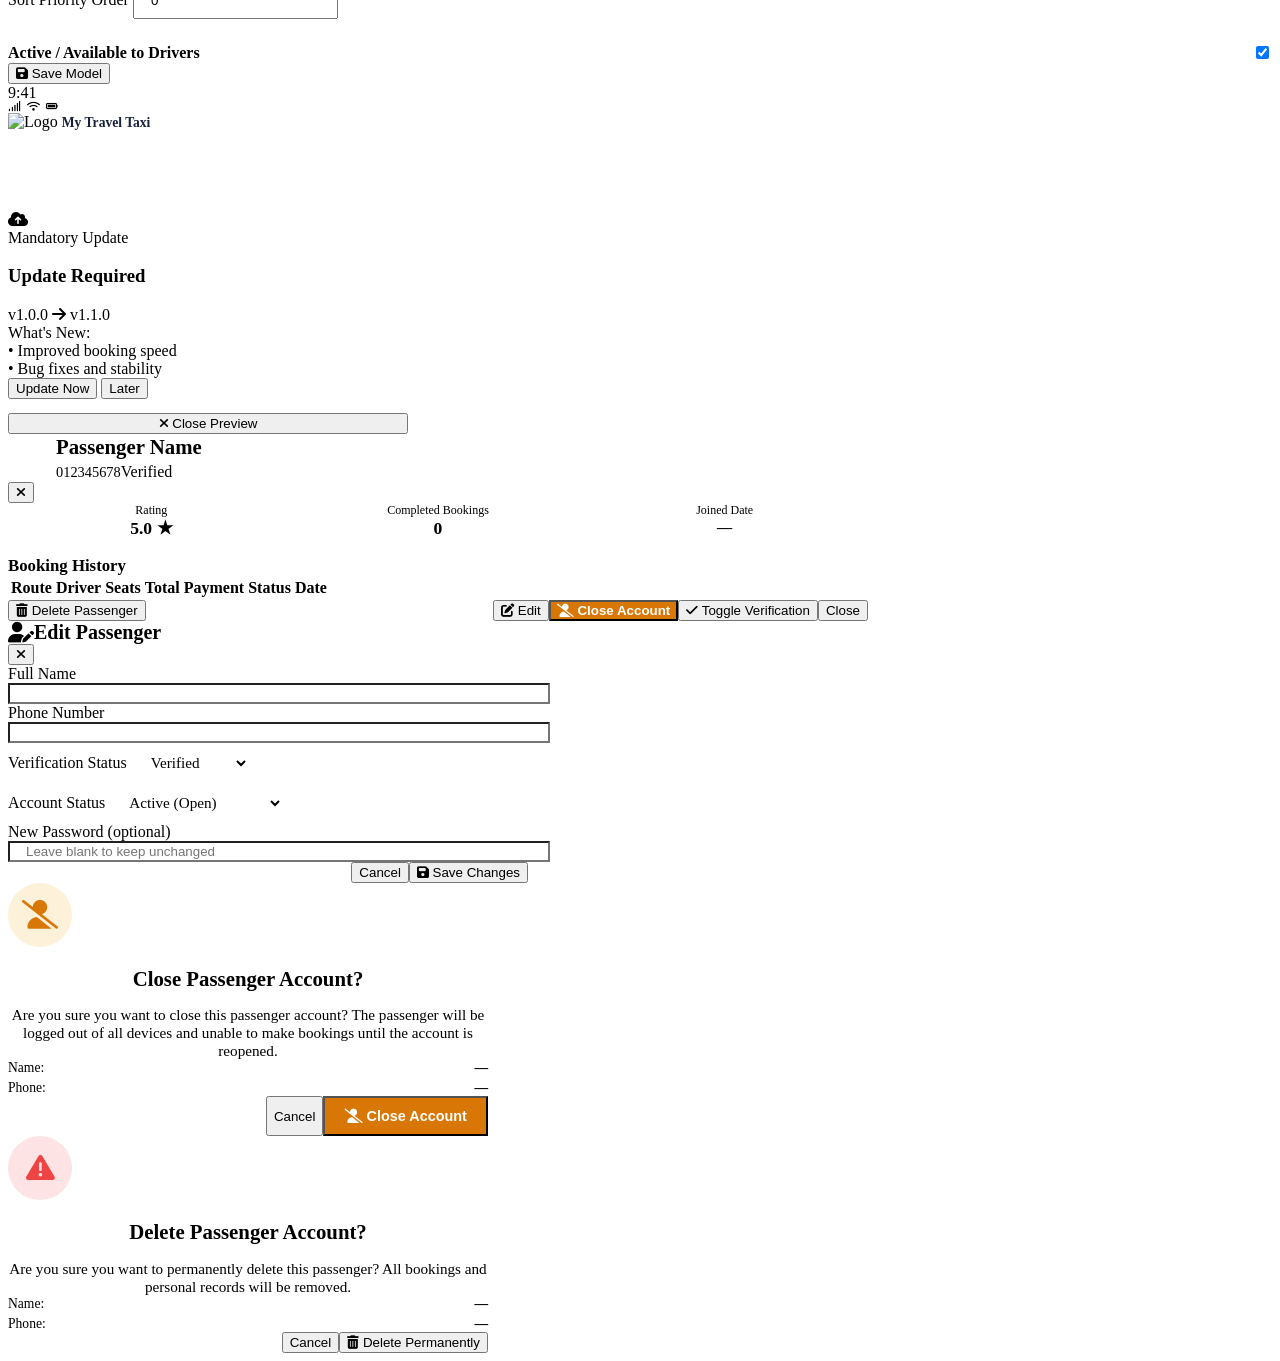
==== commit ea66f948: "fix(admin): bump app.js cache buster to v3.2 and harmonize dev healthcheck with prod" ====
--- a/app/static/admin/index.html
+++ b/app/static/admin/index.html
@@ -2332,6 +2332,6 @@
     <!-- Google Maps JavaScript API (Primary & Exclusive Map Engine) -->
     <script id="google-maps-js-sdk" src="https://maps.googleapis.com/maps/api/js?key=AIzaSyDYkud0Ul72ok5DpRMLkGhPnZekJ1-7_P4&libraries=places,geometry"></script>
     <!-- Custom JS -->
-    <script src="js/app.js?v=3.1"></script>
+    <script src="js/app.js?v=3.2"></script>
 </body>
 </html>
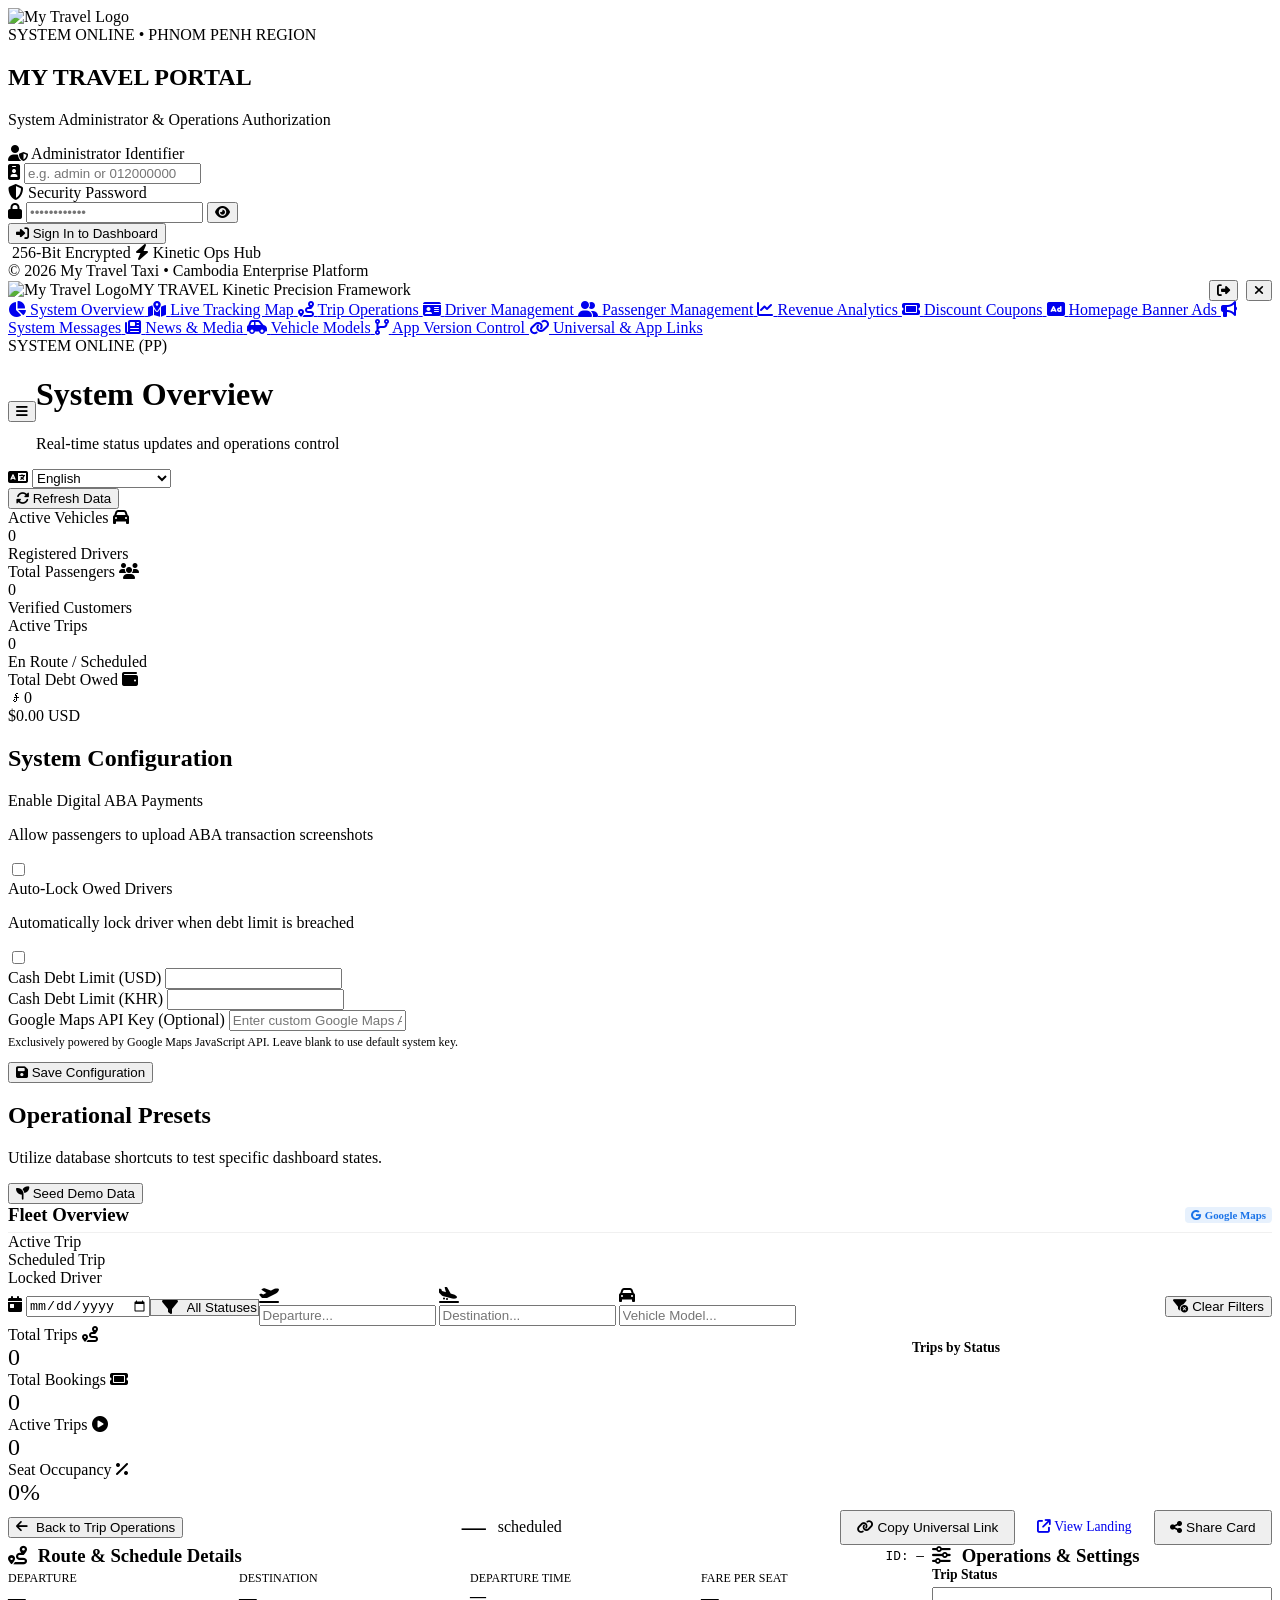
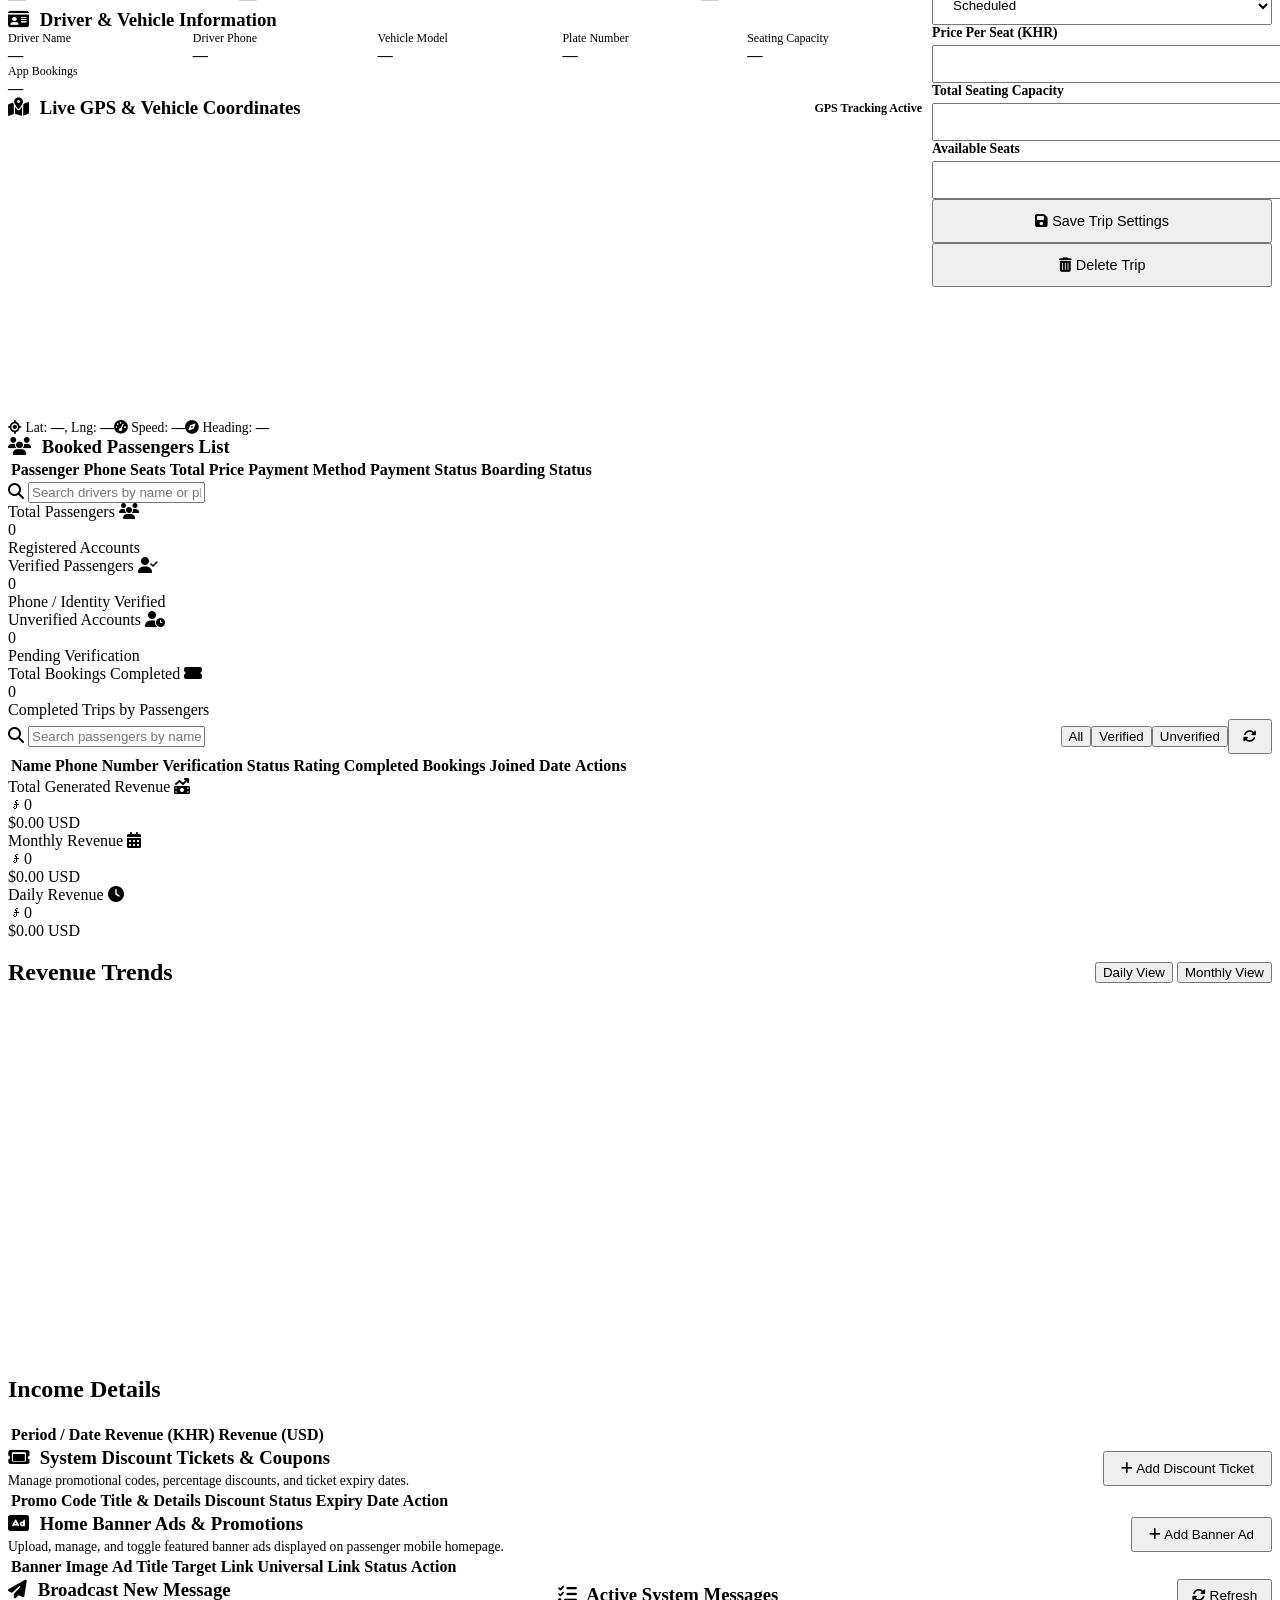
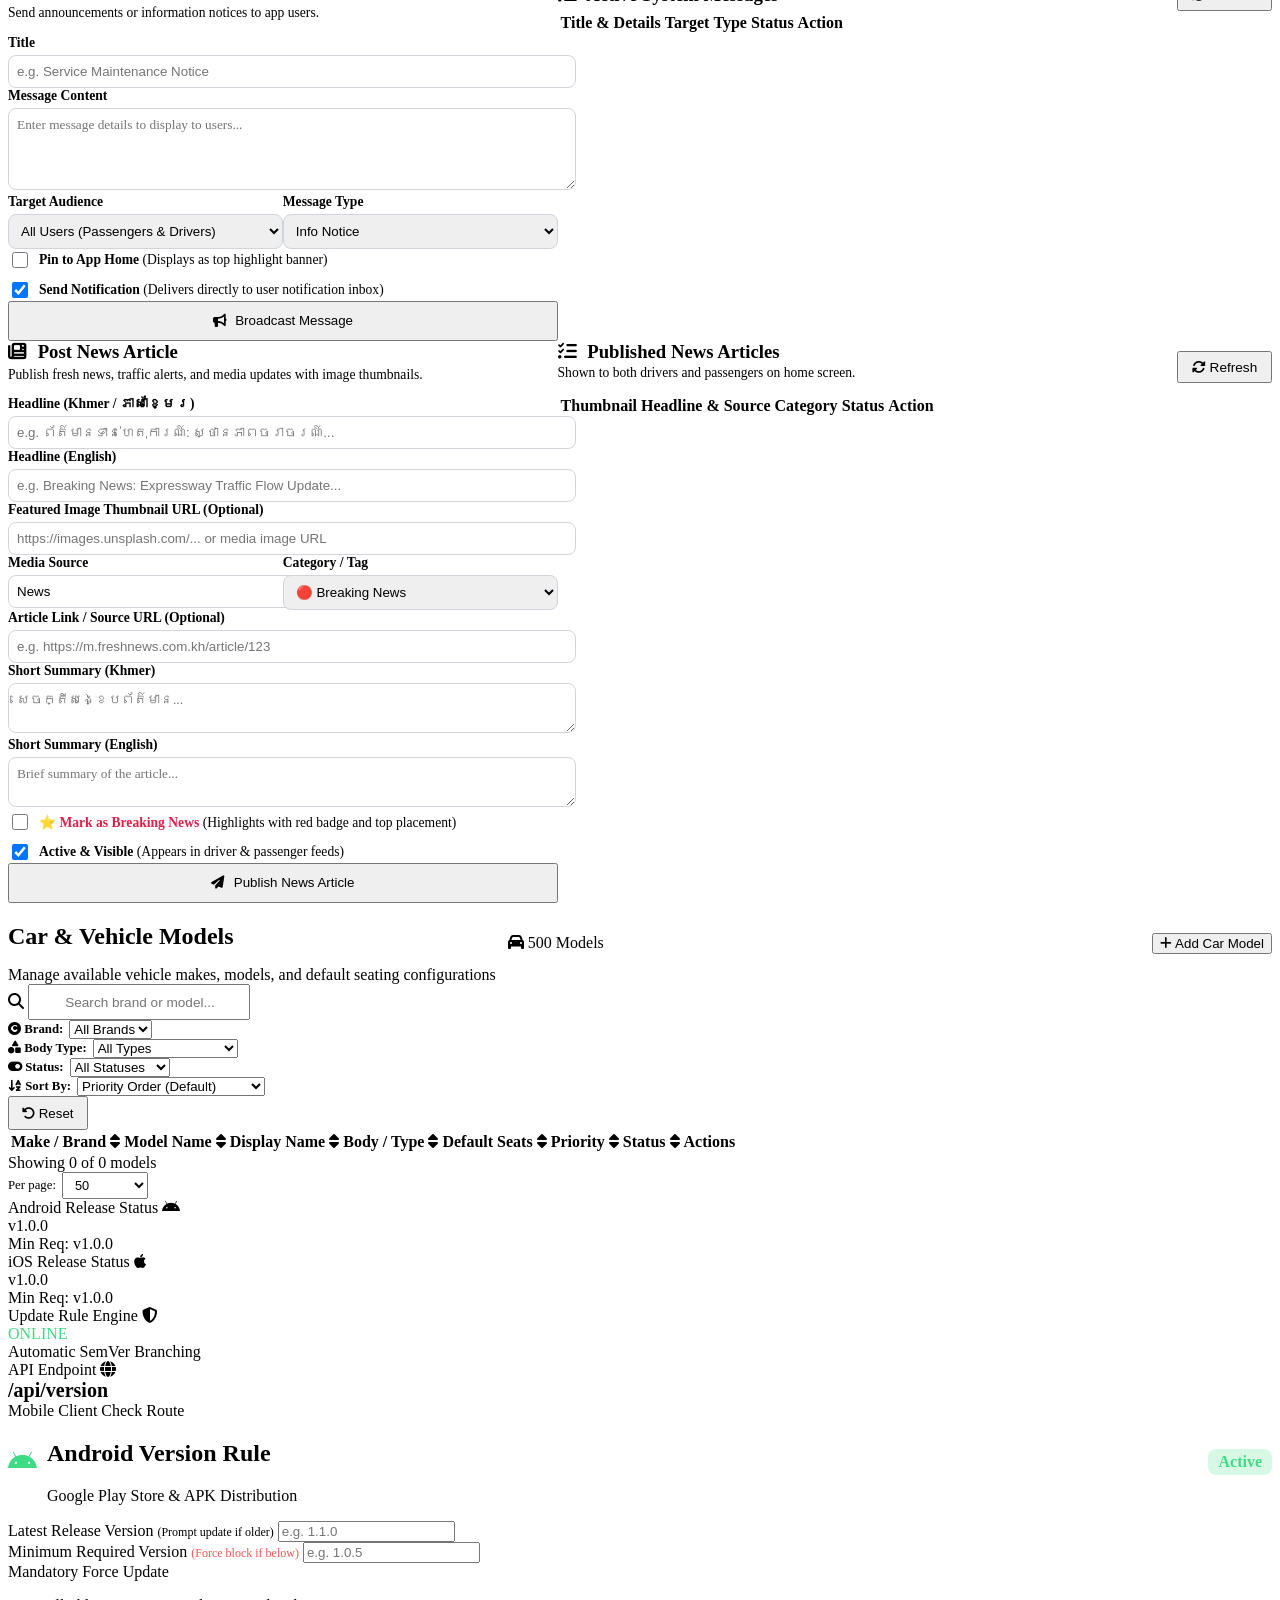
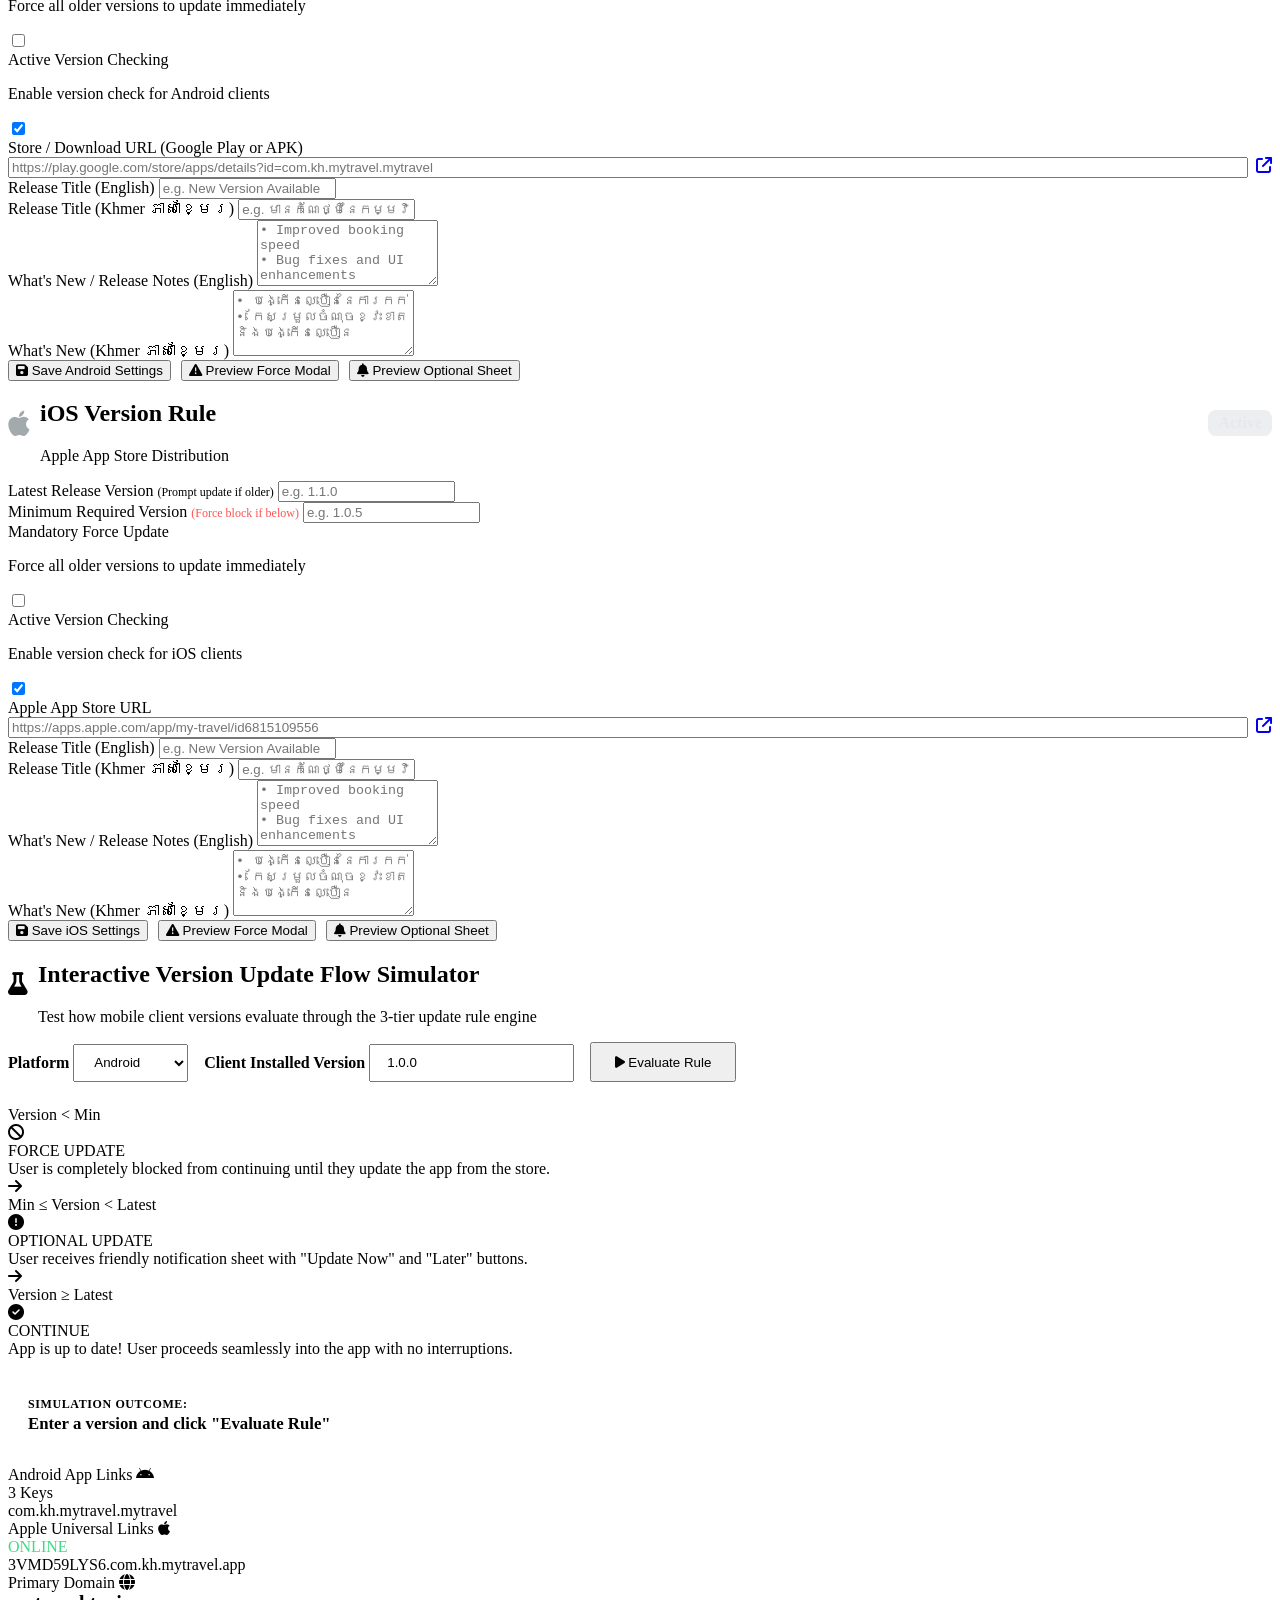
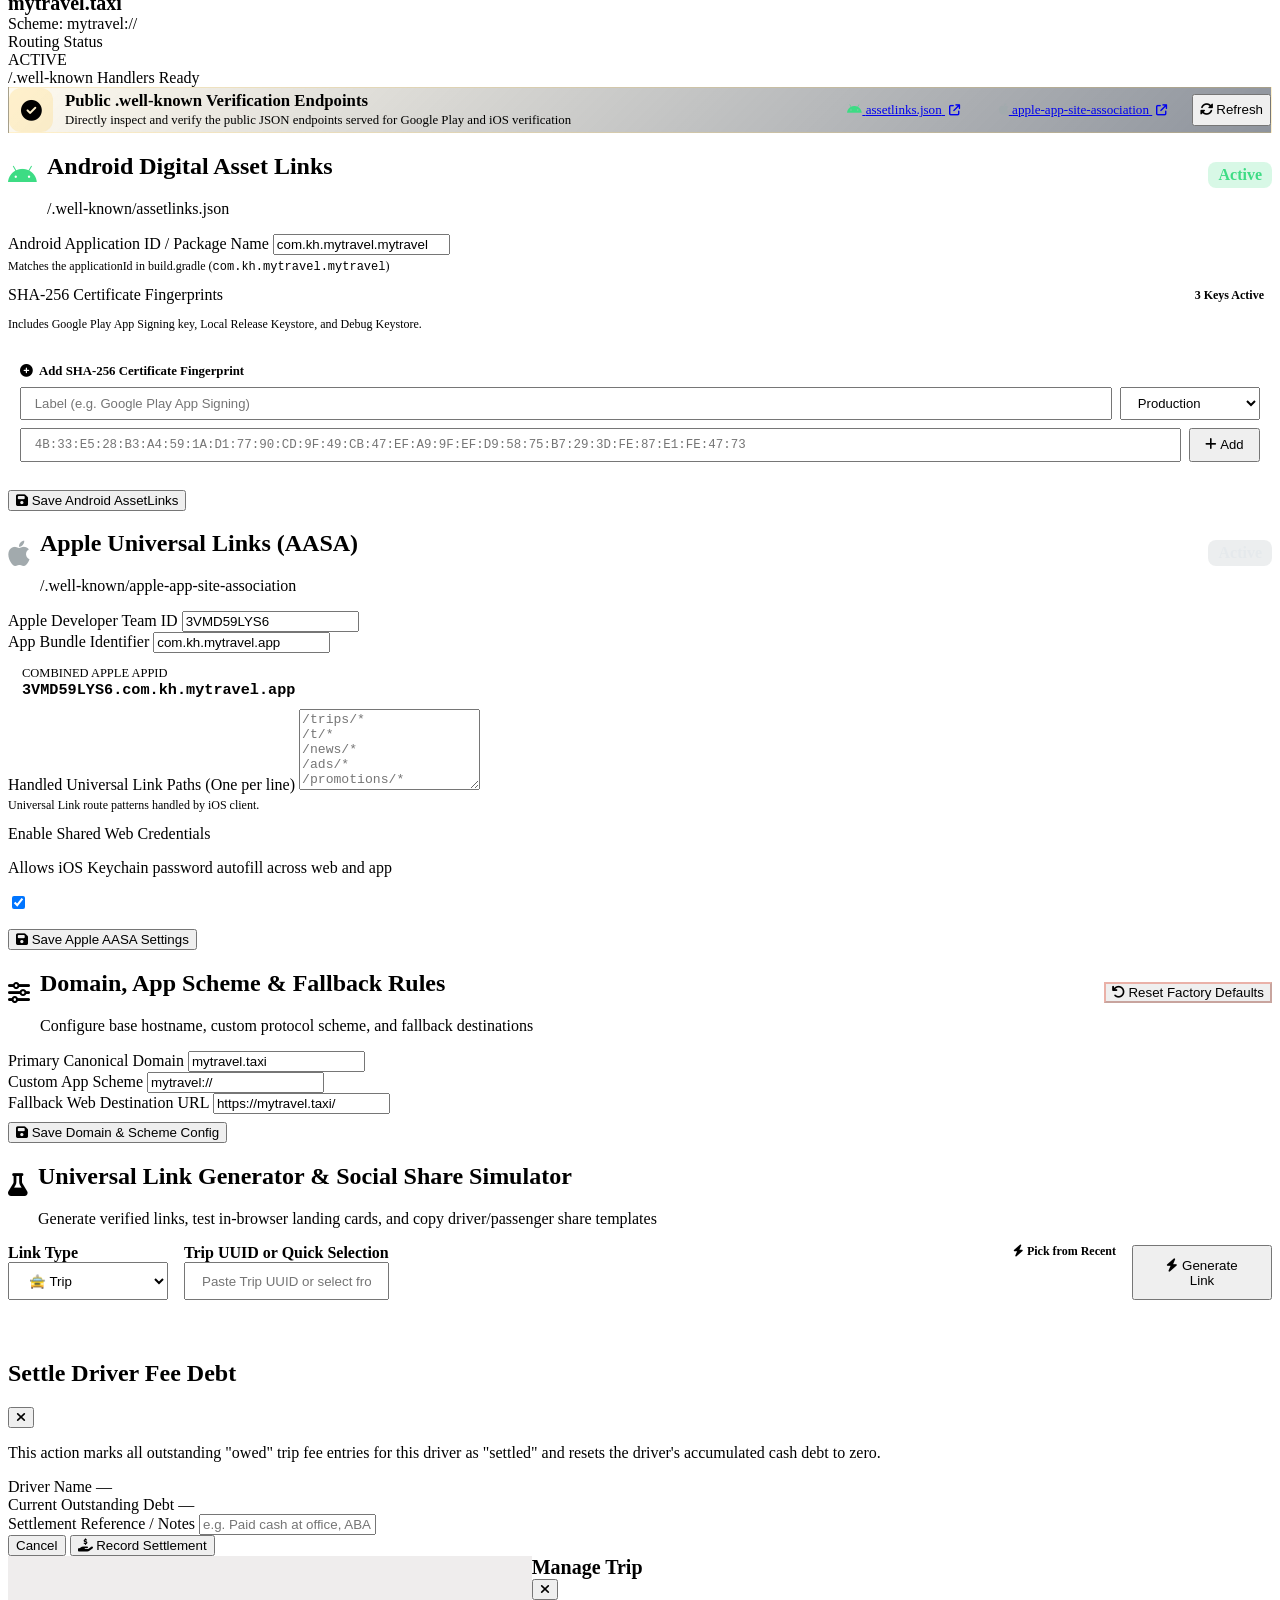
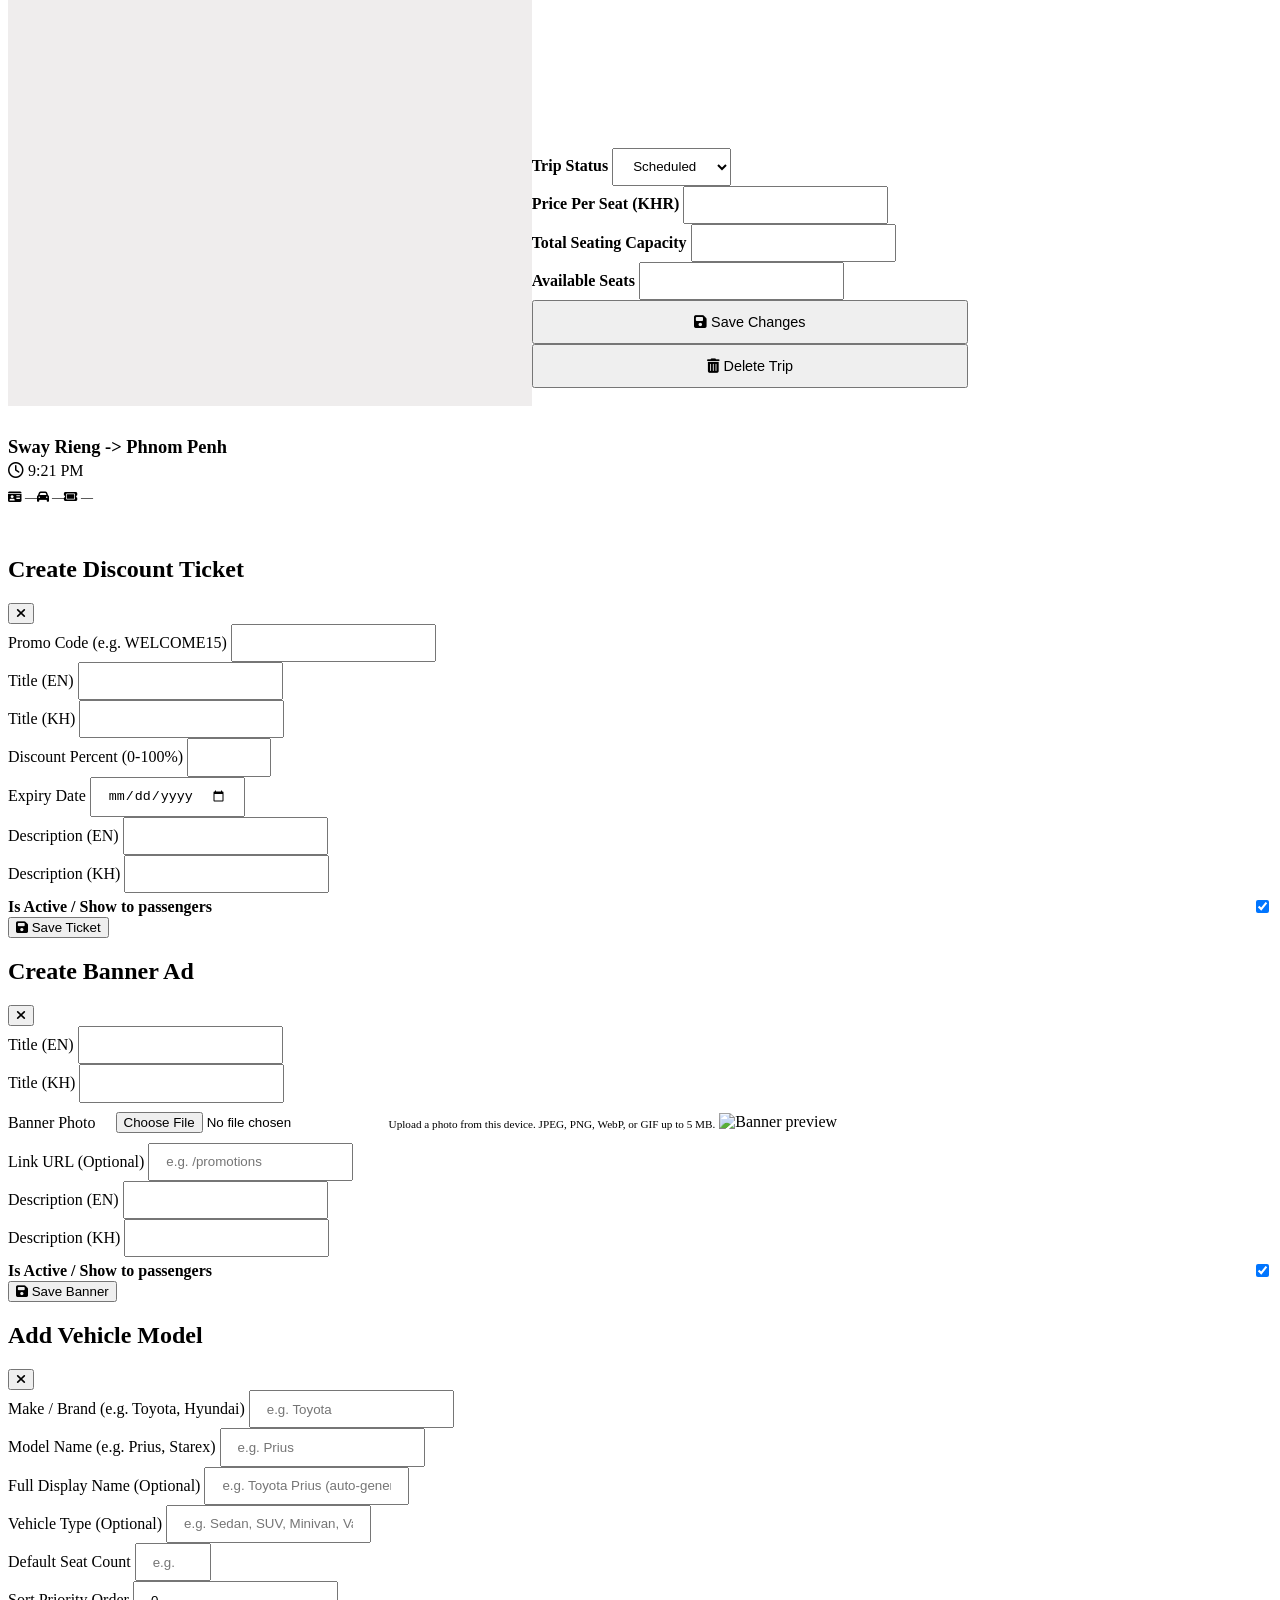
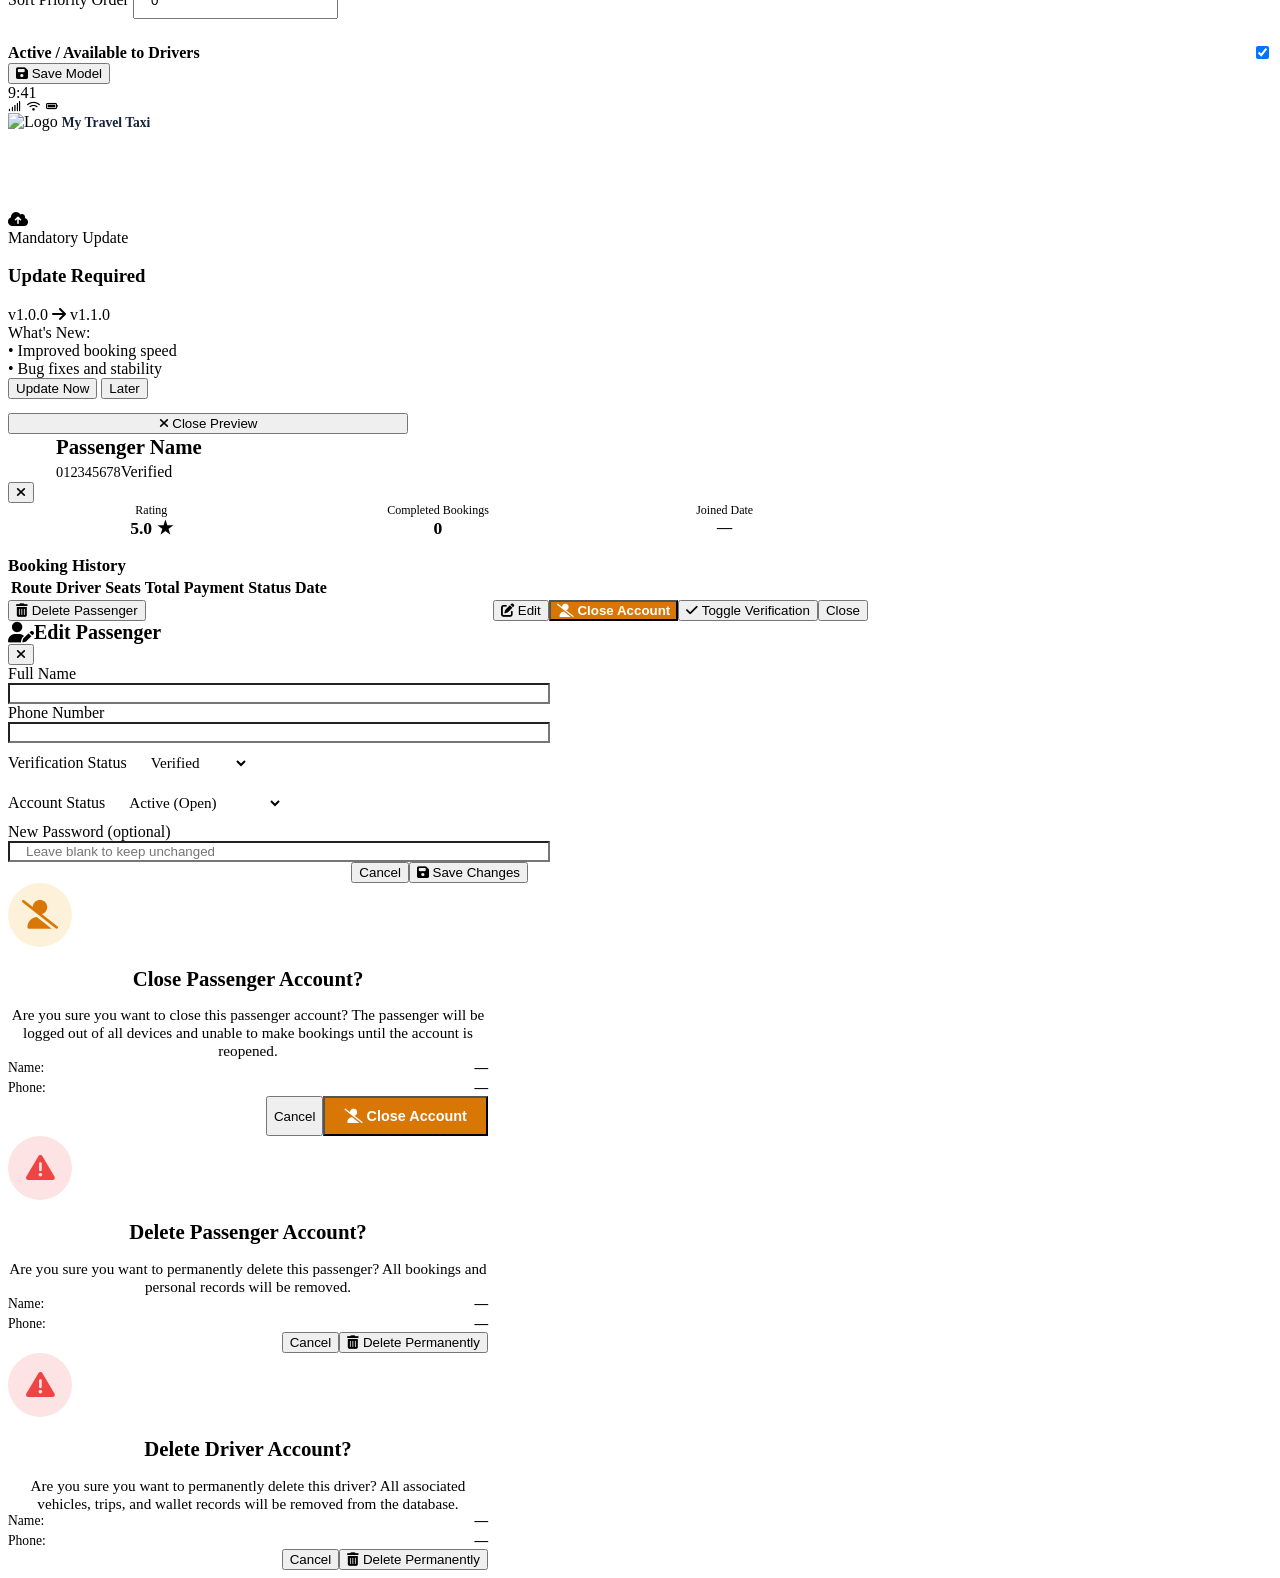
==== commit 3456b2fd: "feat(admin): add delete driver account feature with modal and cascading cleanup" ====
--- a/app/static/admin/index.html
+++ b/app/static/admin/index.html
@@ -2326,6 +2326,35 @@
         </div>
     </div>
 
+    <!-- Modal: Confirm Delete Driver -->
+    <div class="modal-overlay" id="confirm-delete-driver-modal">
+        <div class="modal-card" style="max-width: 480px; padding: var(--spacing-xl); text-align: center;">
+            <div style="width: 64px; height: 64px; border-radius: 50%; background: rgba(239, 68, 68, 0.15); color: #EF4444; display: flex; align-items: center; justify-content: center; font-size: 1.8rem; margin: 0 auto var(--spacing-md) auto;">
+                <i class="fa-solid fa-triangle-exclamation"></i>
+            </div>
+            <h3 style="font-size: 1.3rem; margin-bottom: var(--spacing-xs); color: var(--color-primary);" data-i18n="confirm_delete_driver_title">Delete Driver Account?</h3>
+            <p style="color: var(--color-text-secondary); font-size: 0.95rem; margin-bottom: var(--spacing-md);" id="delete-driver-confirm-msg">
+                Are you sure you want to permanently delete this driver? All associated vehicles, trips, and wallet records will be removed from the database.
+            </p>
+            <div style="background: var(--color-surface-container-low); border: 1px solid var(--color-surface-container); border-radius: var(--radius-md); padding: var(--spacing-md); margin-bottom: var(--spacing-lg); text-align: left;">
+                <div style="display: flex; justify-content: space-between; margin-bottom: 4px;">
+                    <span style="color: var(--color-text-secondary); font-size: 0.85rem;" data-i18n="table_name">Name:</span>
+                    <strong id="delete-driver-name" style="font-size: 0.85rem;">—</strong>
+                </div>
+                <div style="display: flex; justify-content: space-between;">
+                    <span style="color: var(--color-text-secondary); font-size: 0.85rem;" data-i18n="table_phone">Phone:</span>
+                    <strong id="delete-driver-phone" style="font-size: 0.85rem;">—</strong>
+                </div>
+            </div>
+            <div style="display: flex; gap: var(--spacing-sm); justify-content: flex-end;">
+                <button type="button" class="btn btn-secondary" id="btn-cancel-delete-driver" data-i18n="btn_cancel">Cancel</button>
+                <button type="button" class="btn btn-danger" id="btn-confirm-delete-driver">
+                    <i class="fa-solid fa-trash-can"></i> <span data-i18n="btn_confirm_delete">Delete Permanently</span>
+                </button>
+            </div>
+        </div>
+    </div>
+
     <!-- Sidebar Overlay for mobile/tablet drawer -->
     <div id="sidebar-overlay" class="sidebar-overlay"></div>
 
